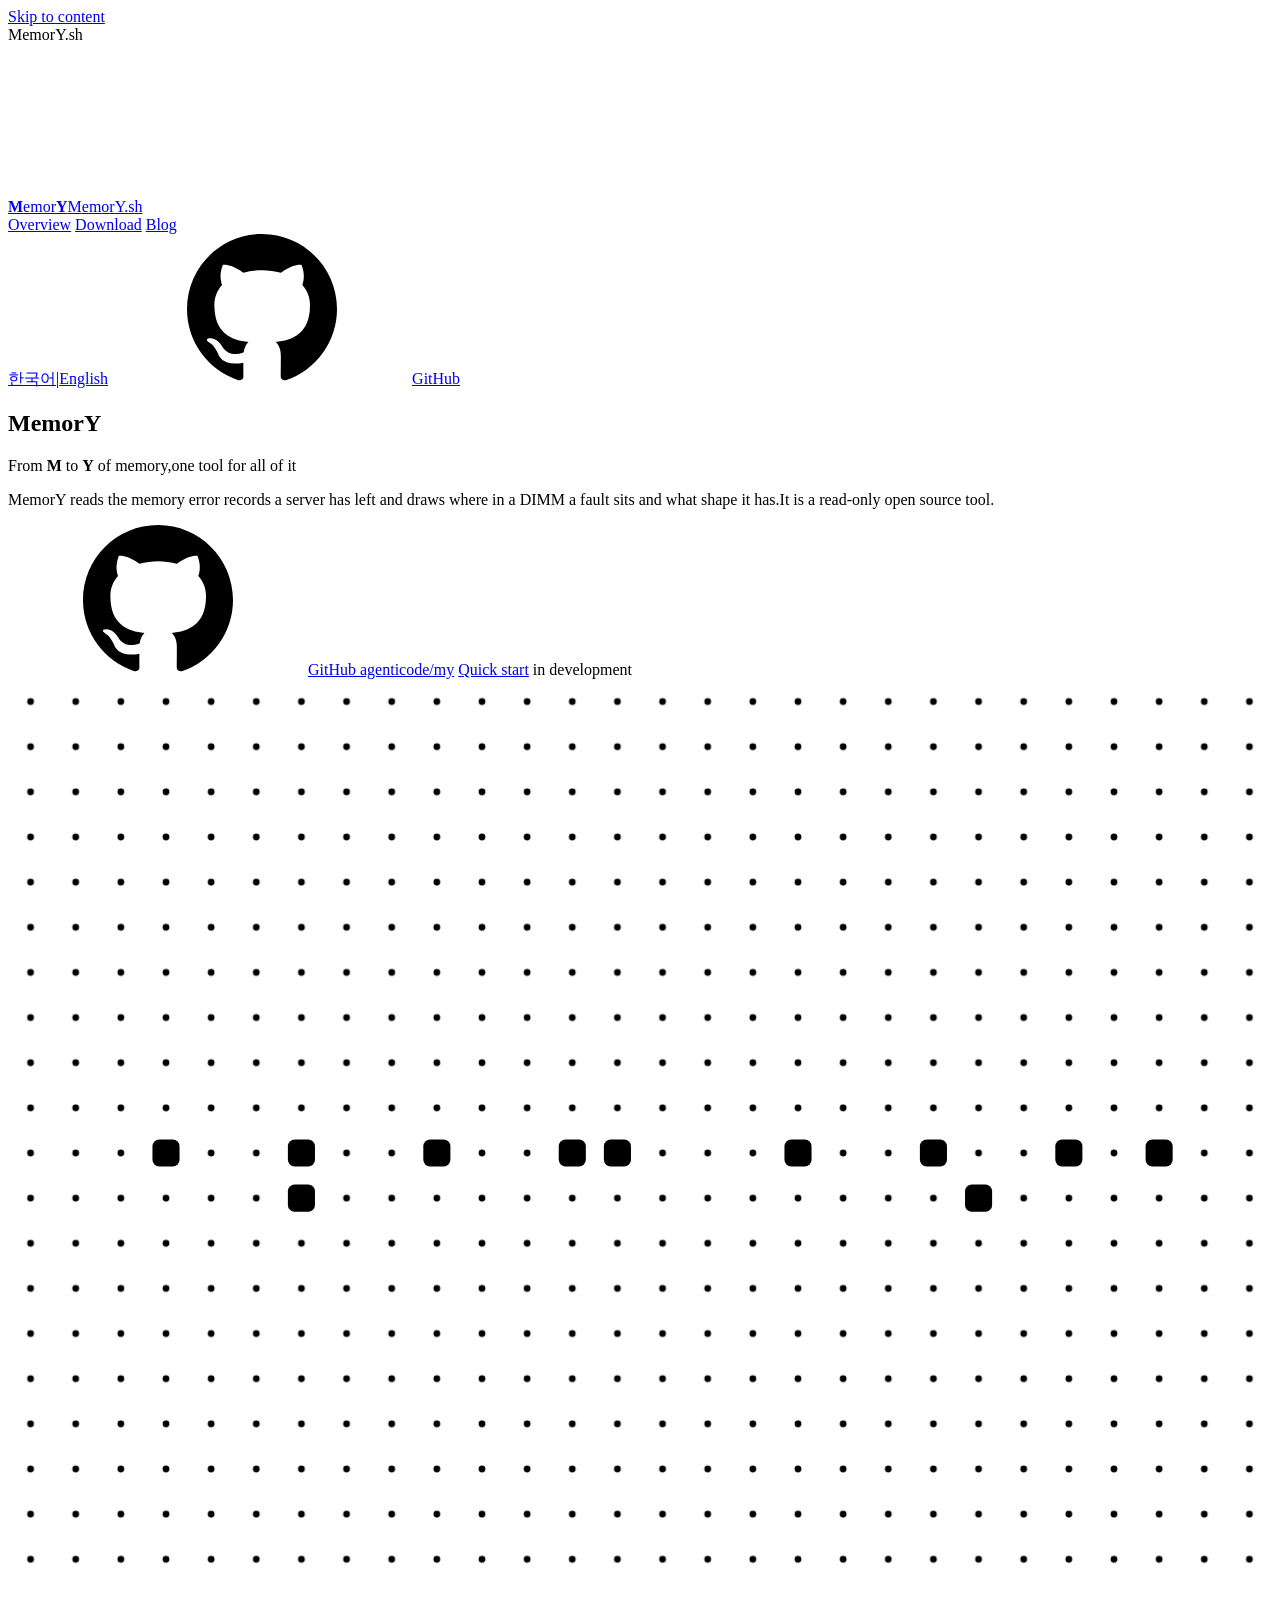
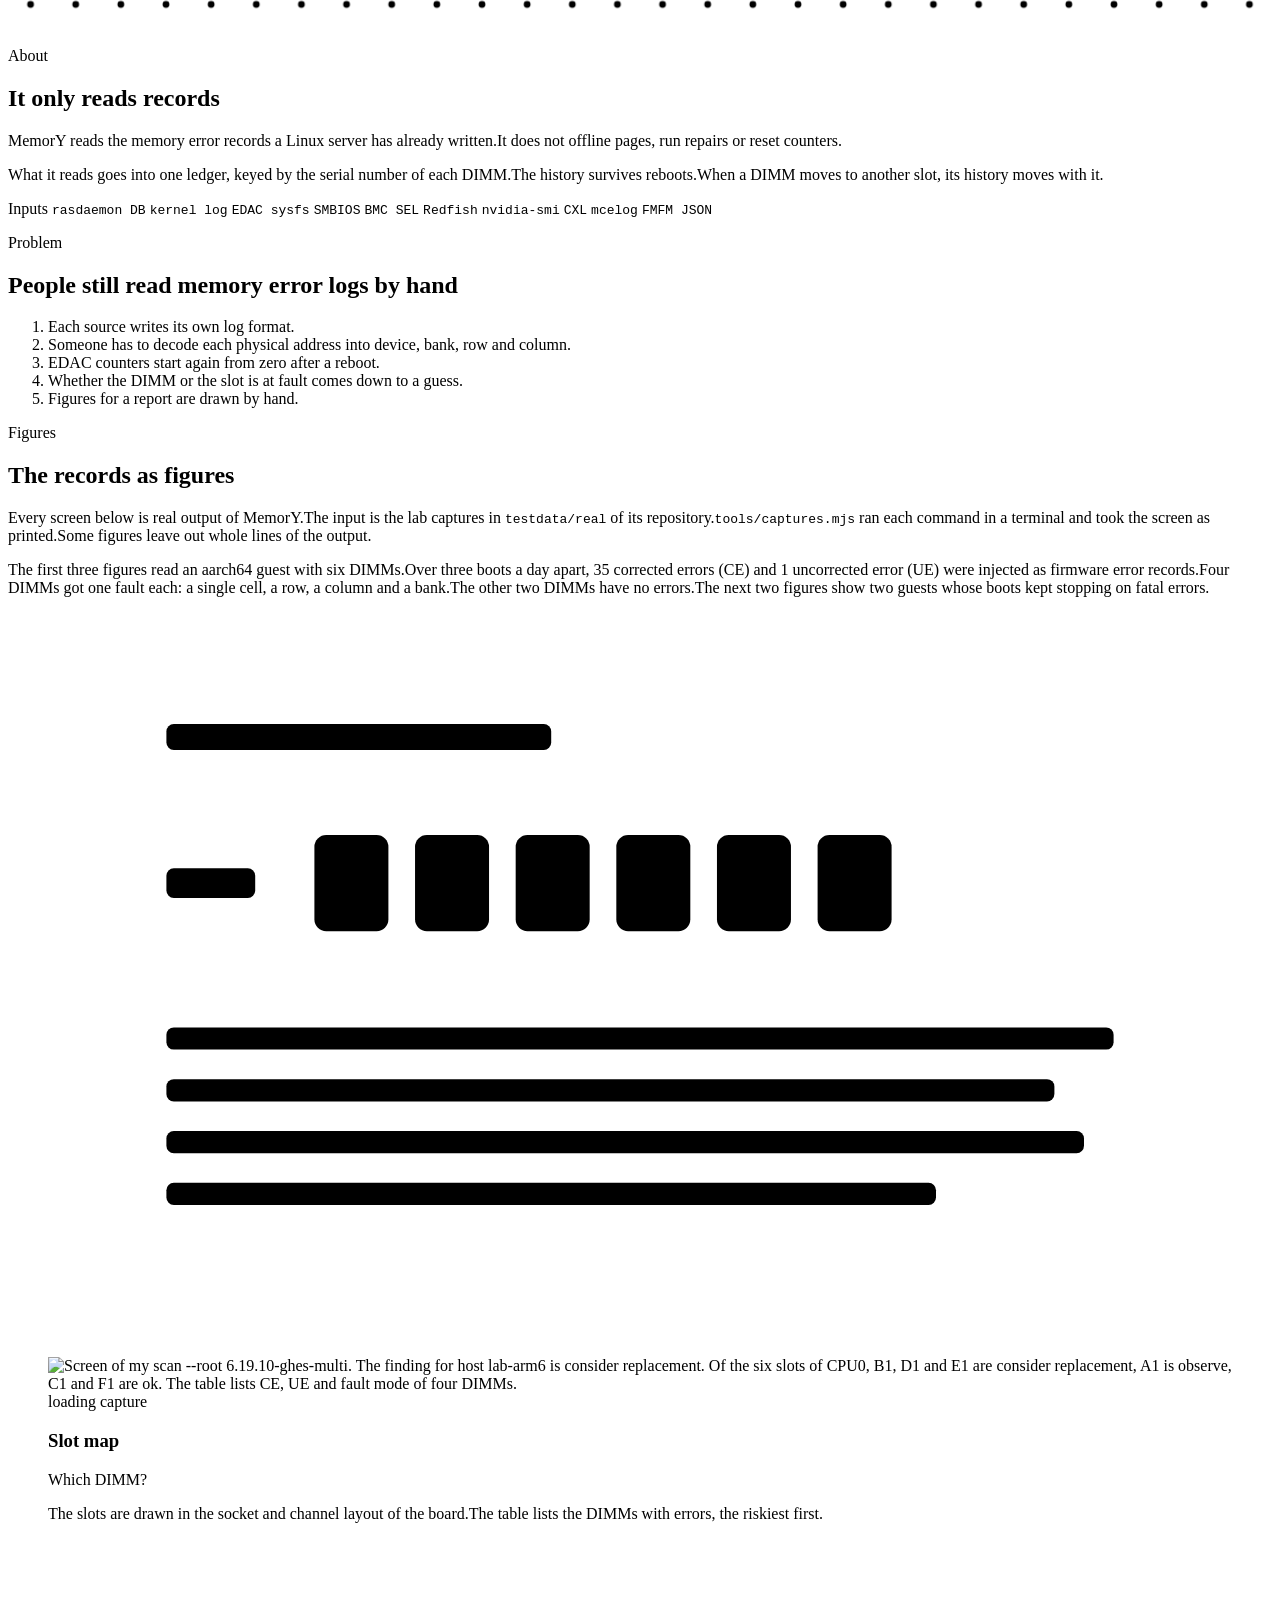
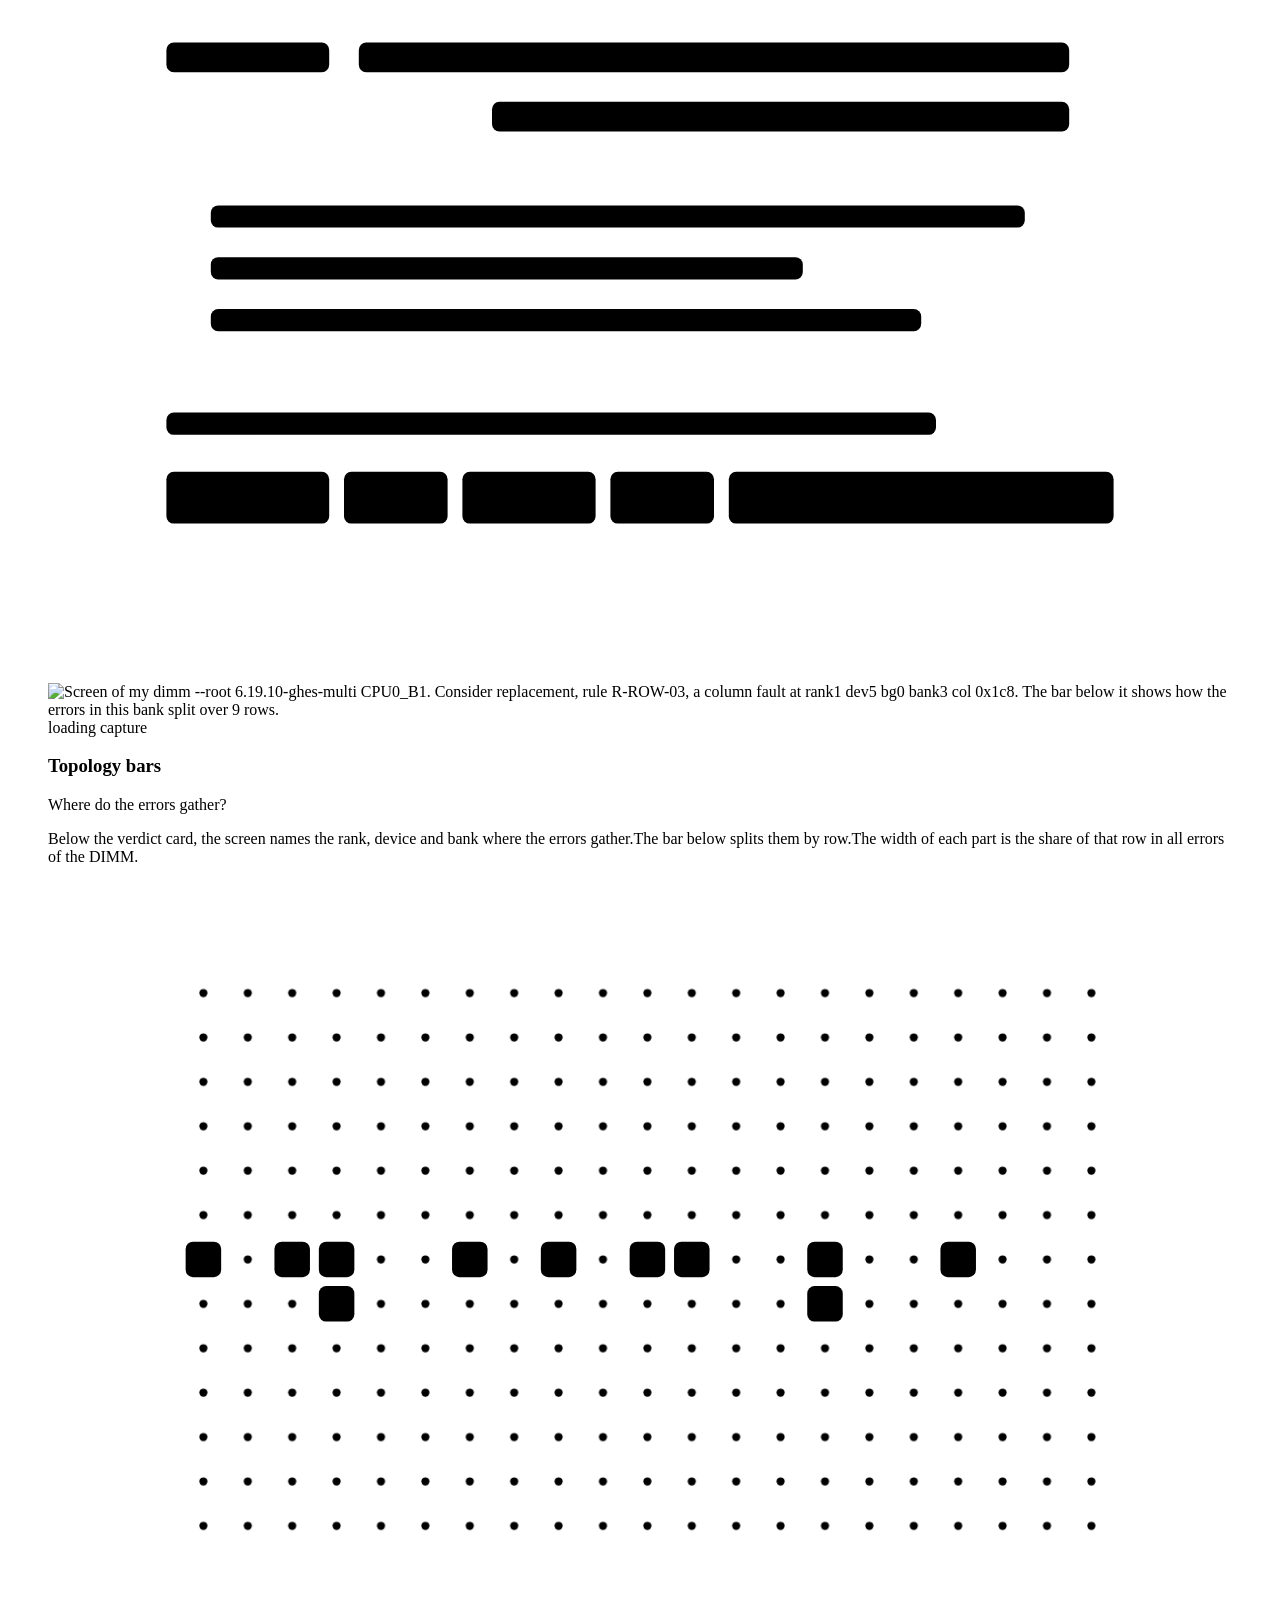
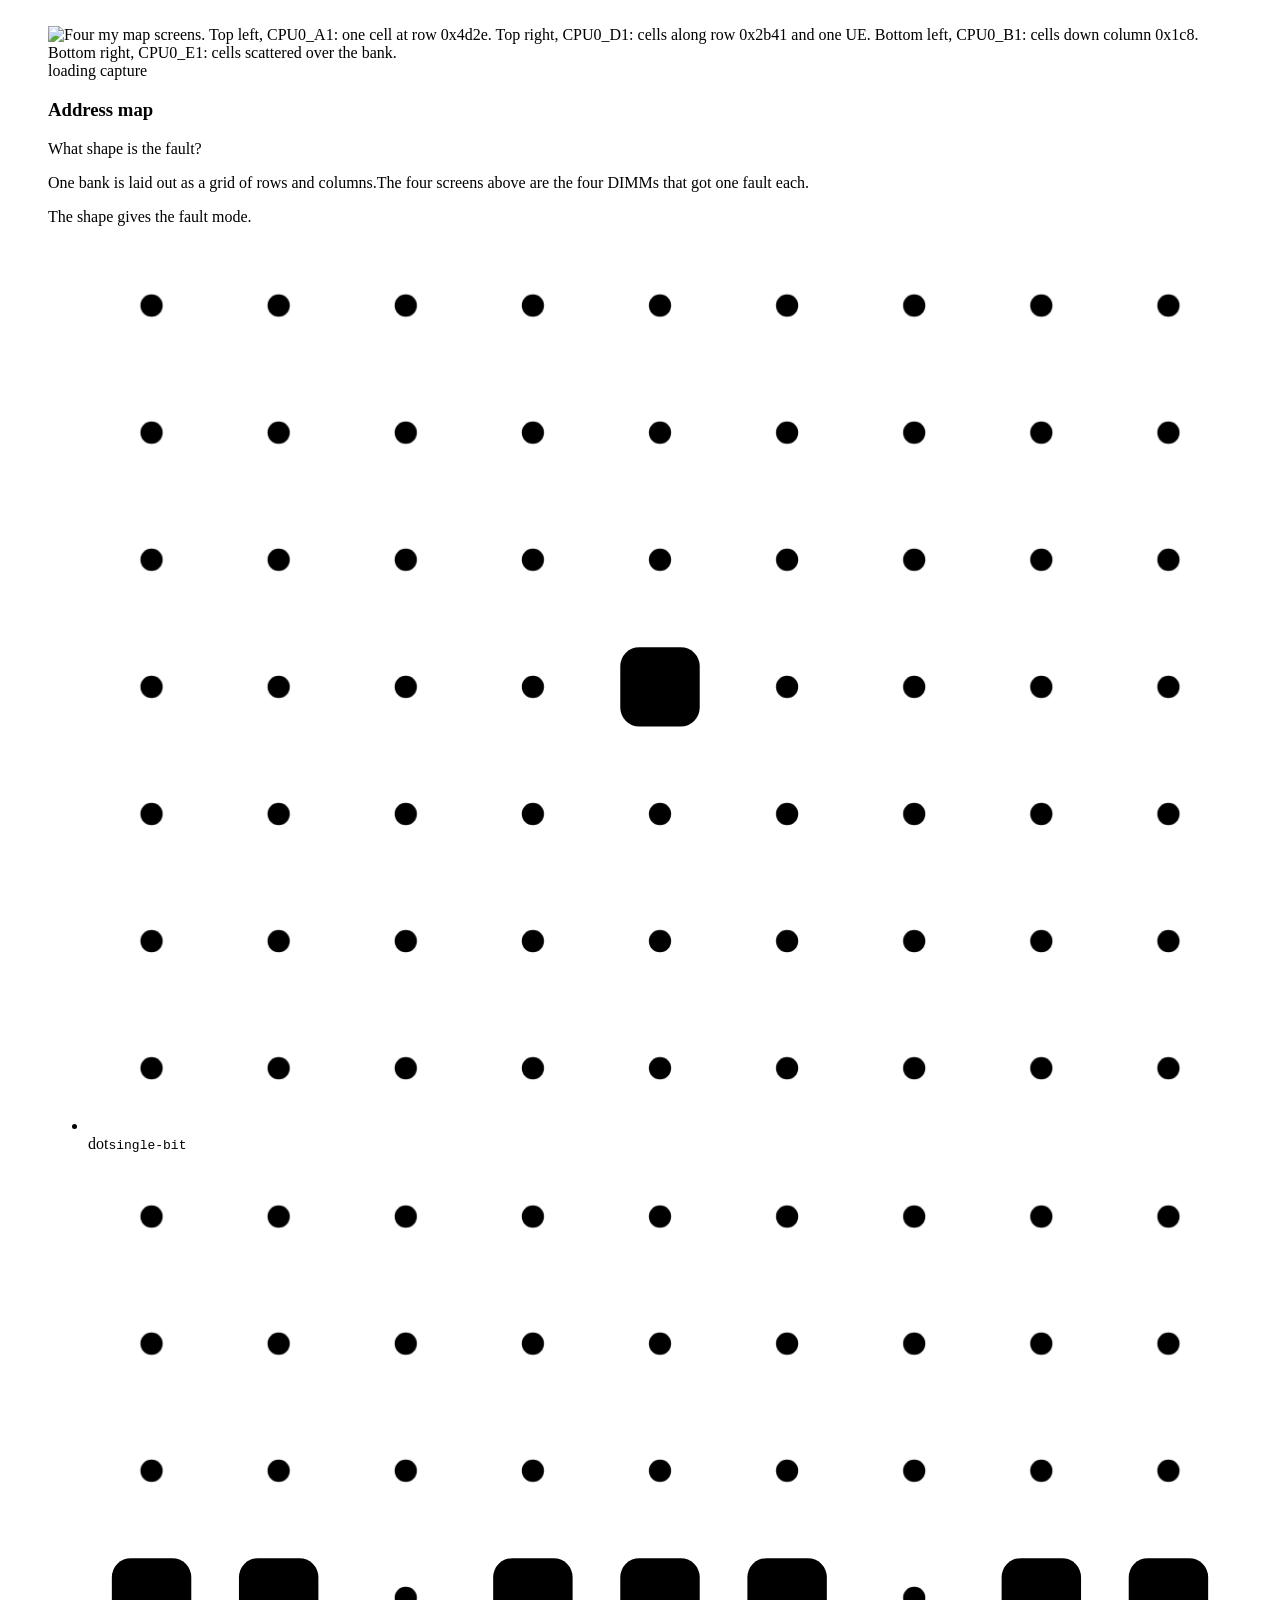
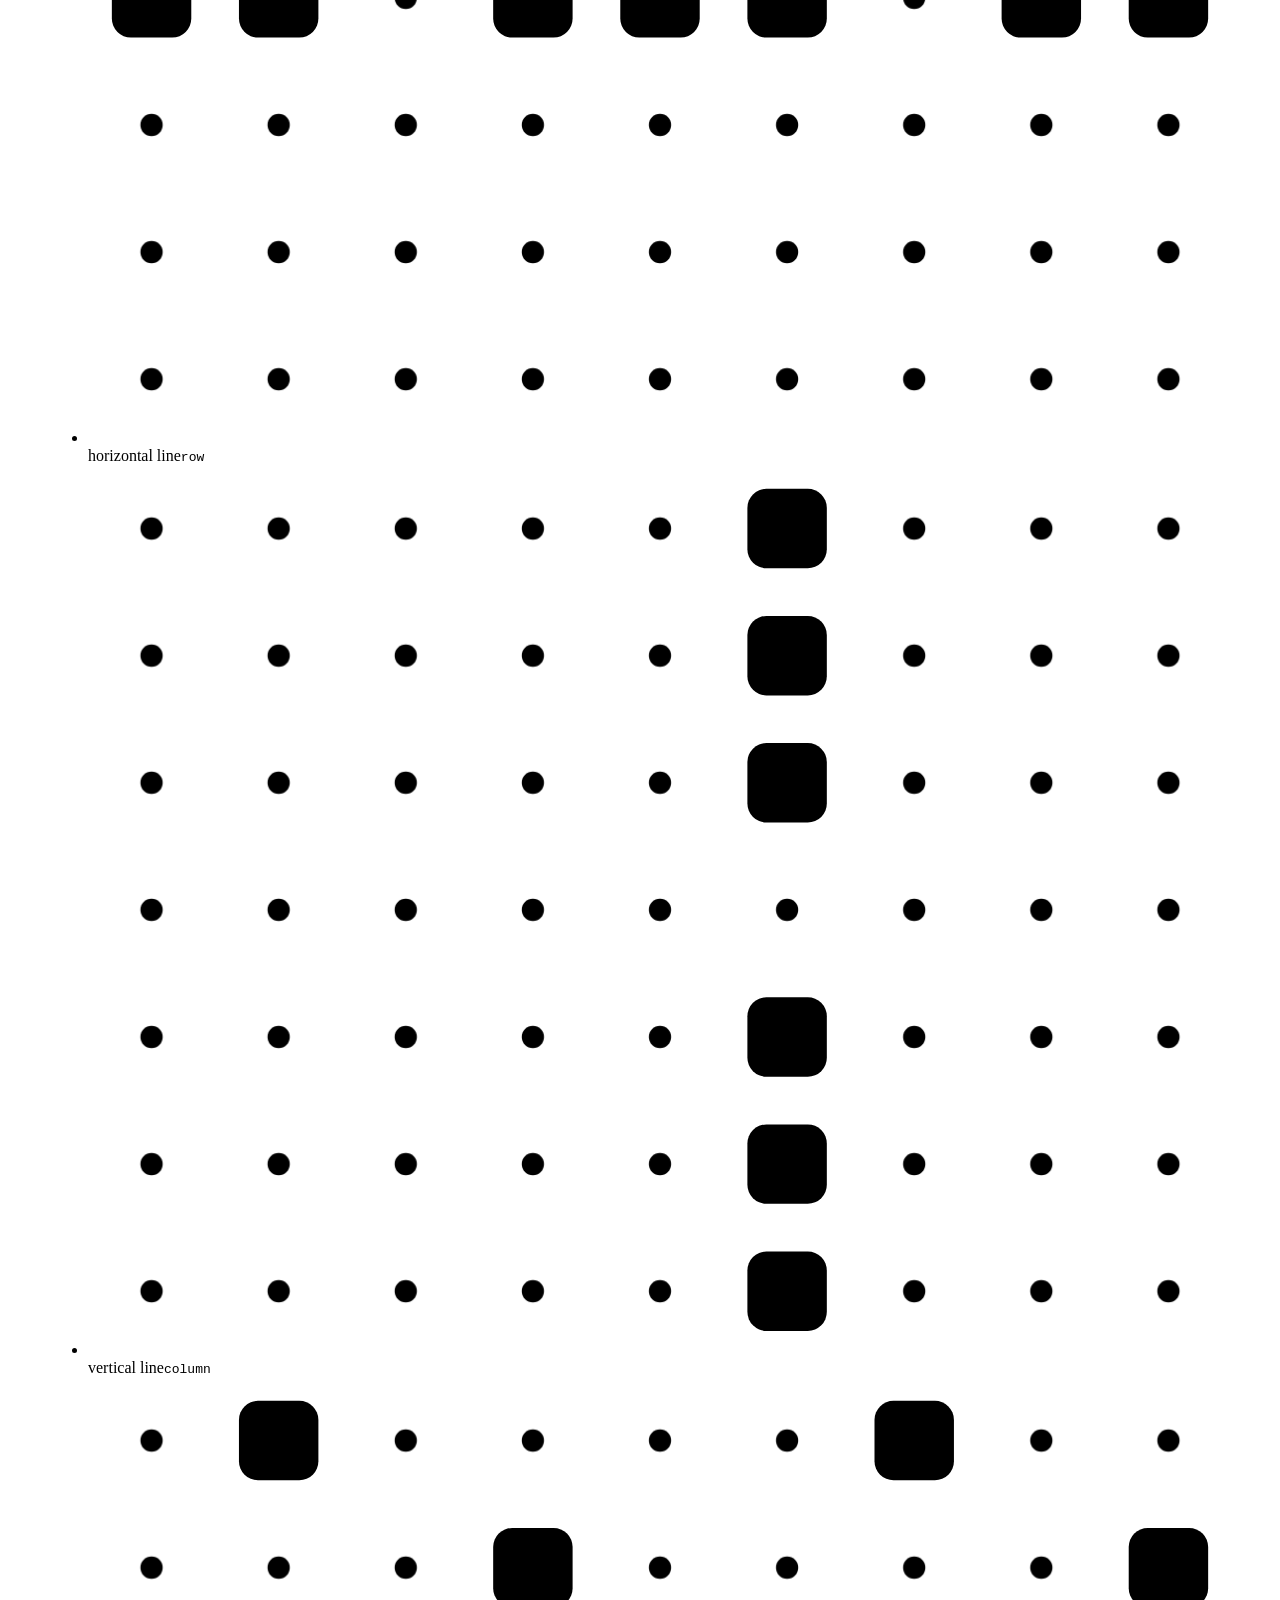
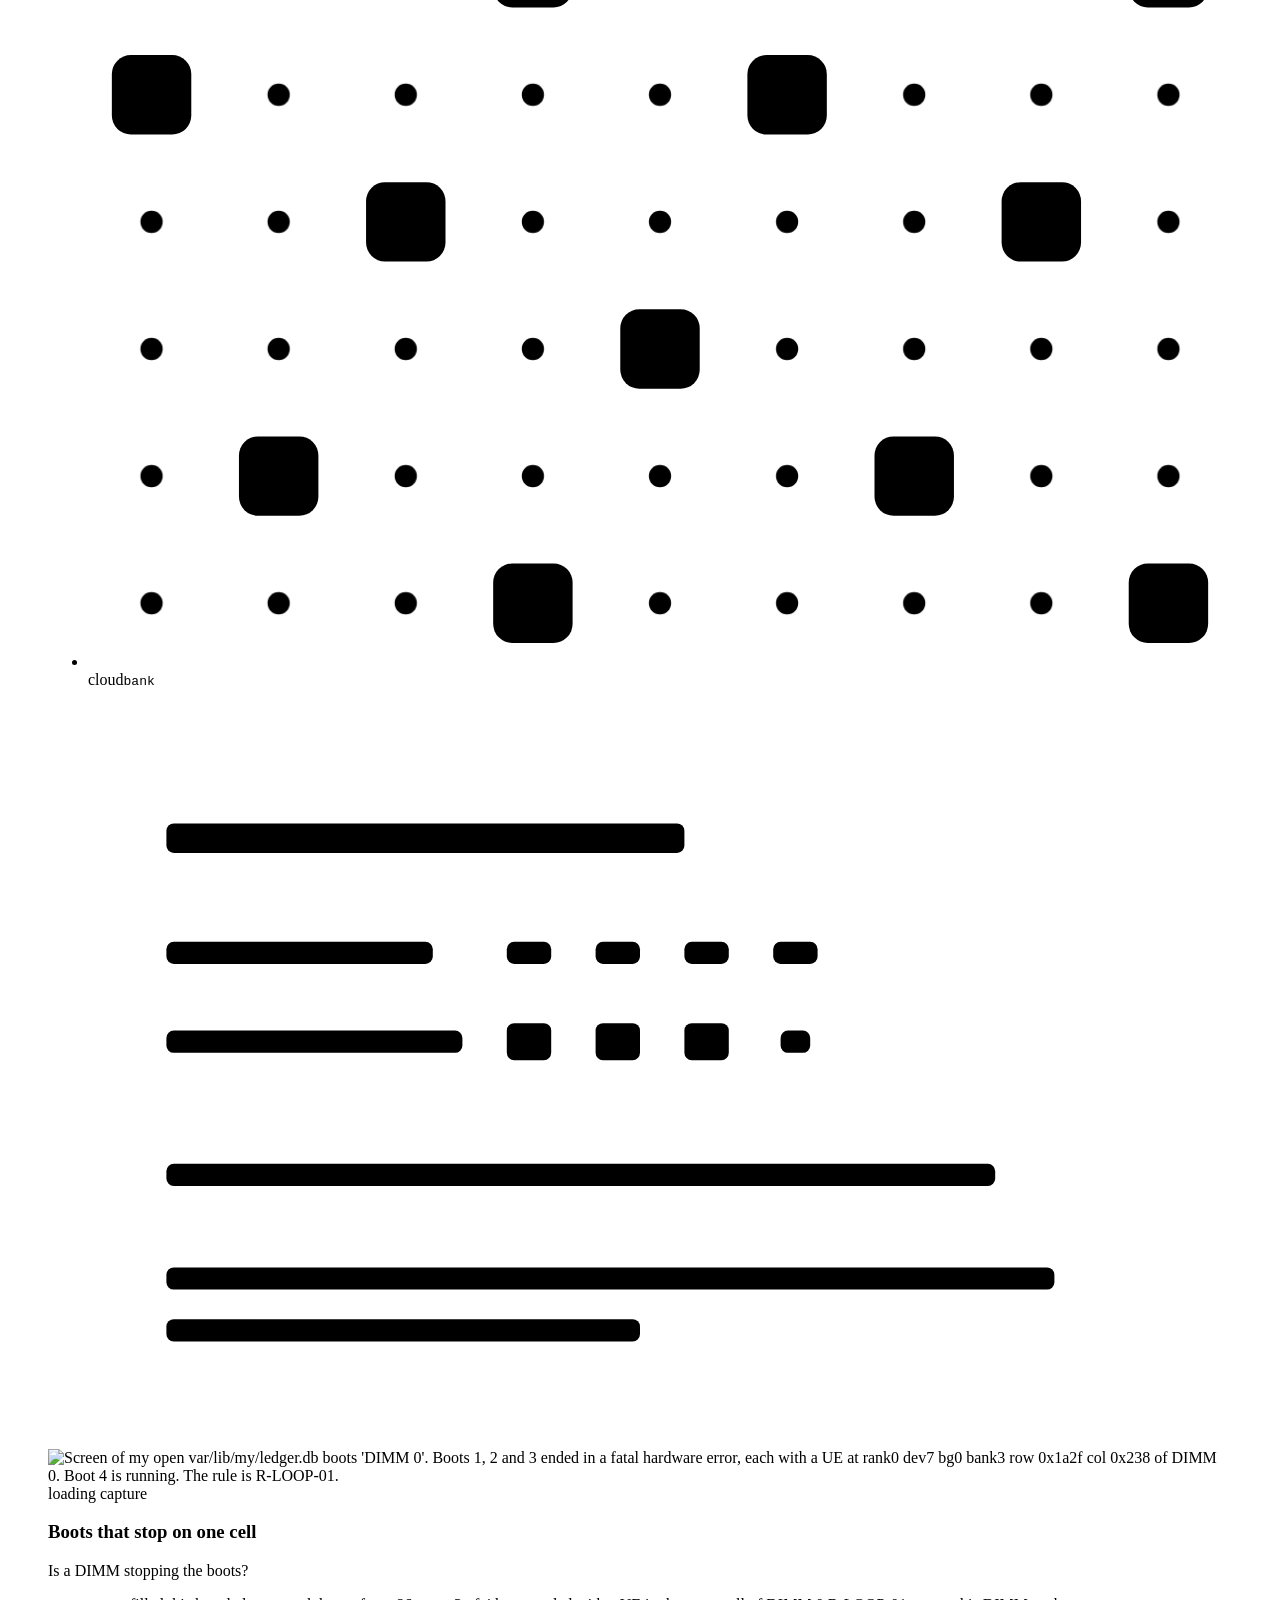
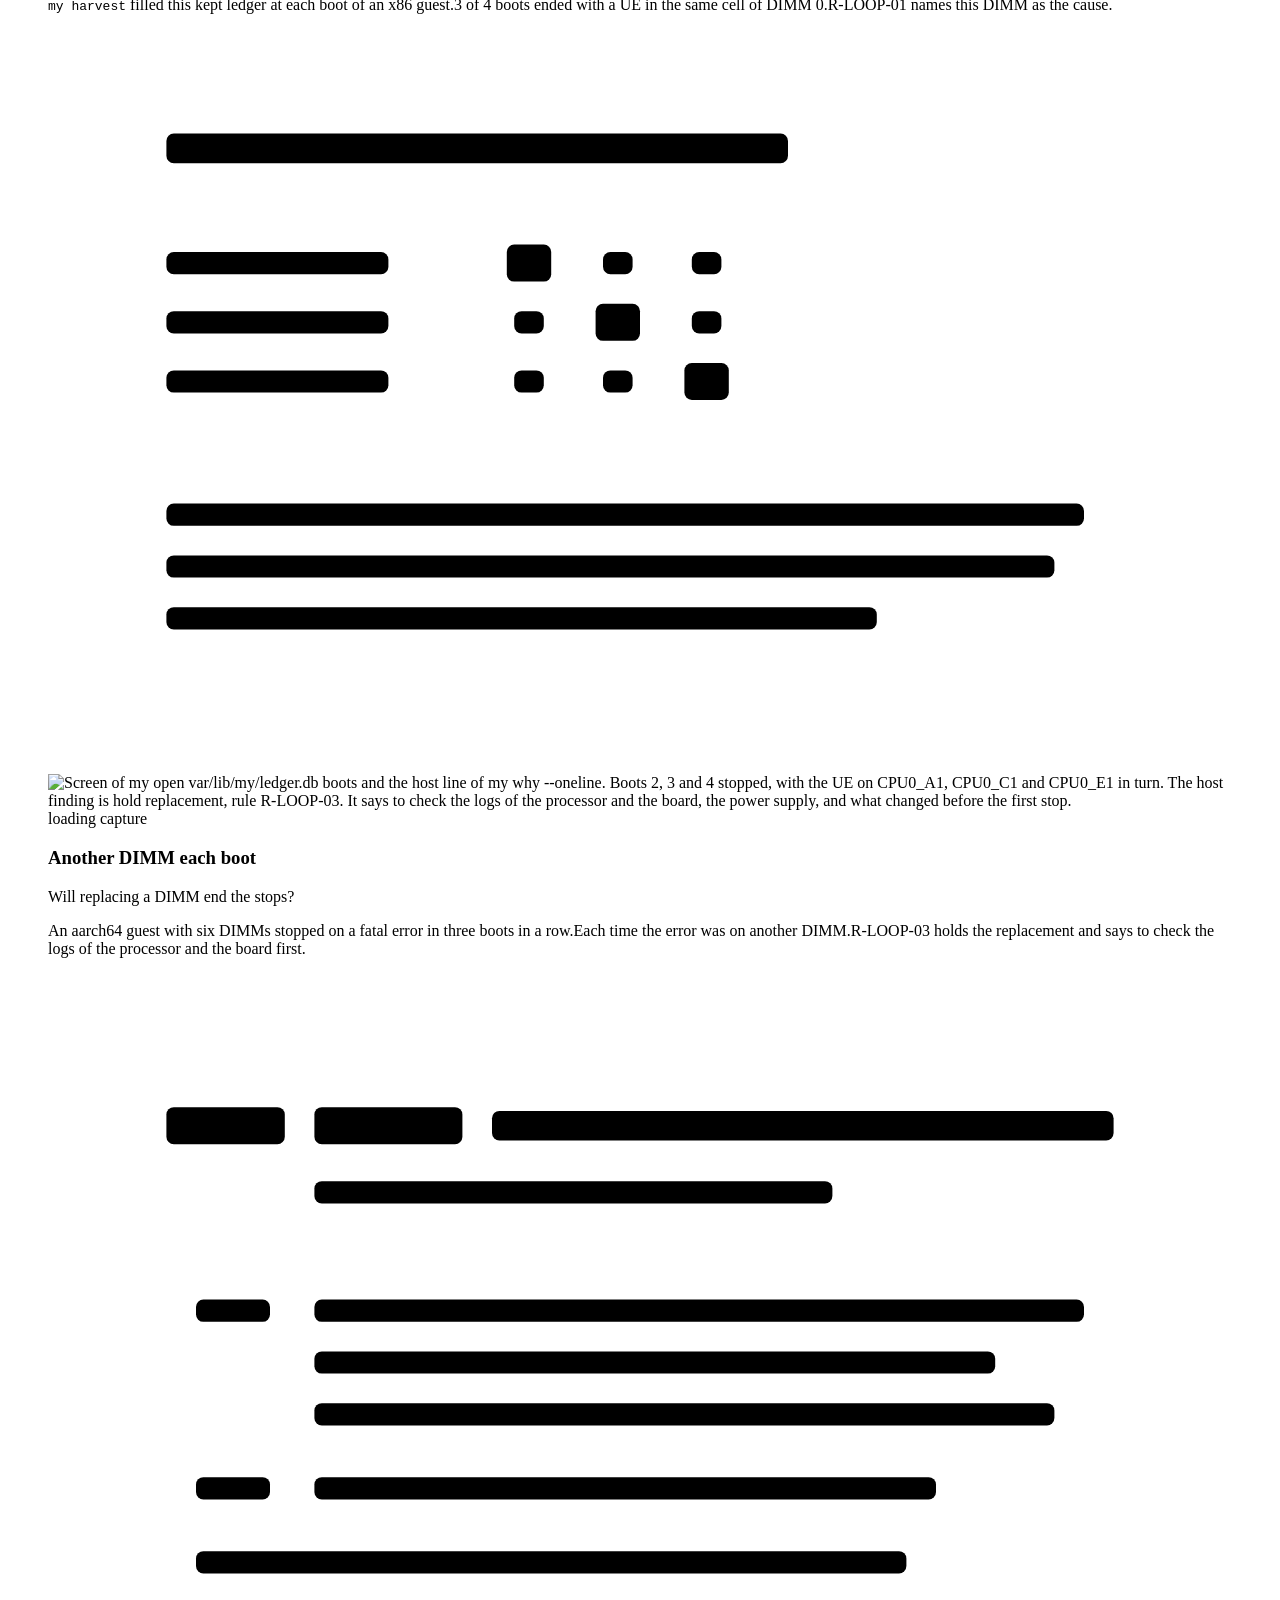
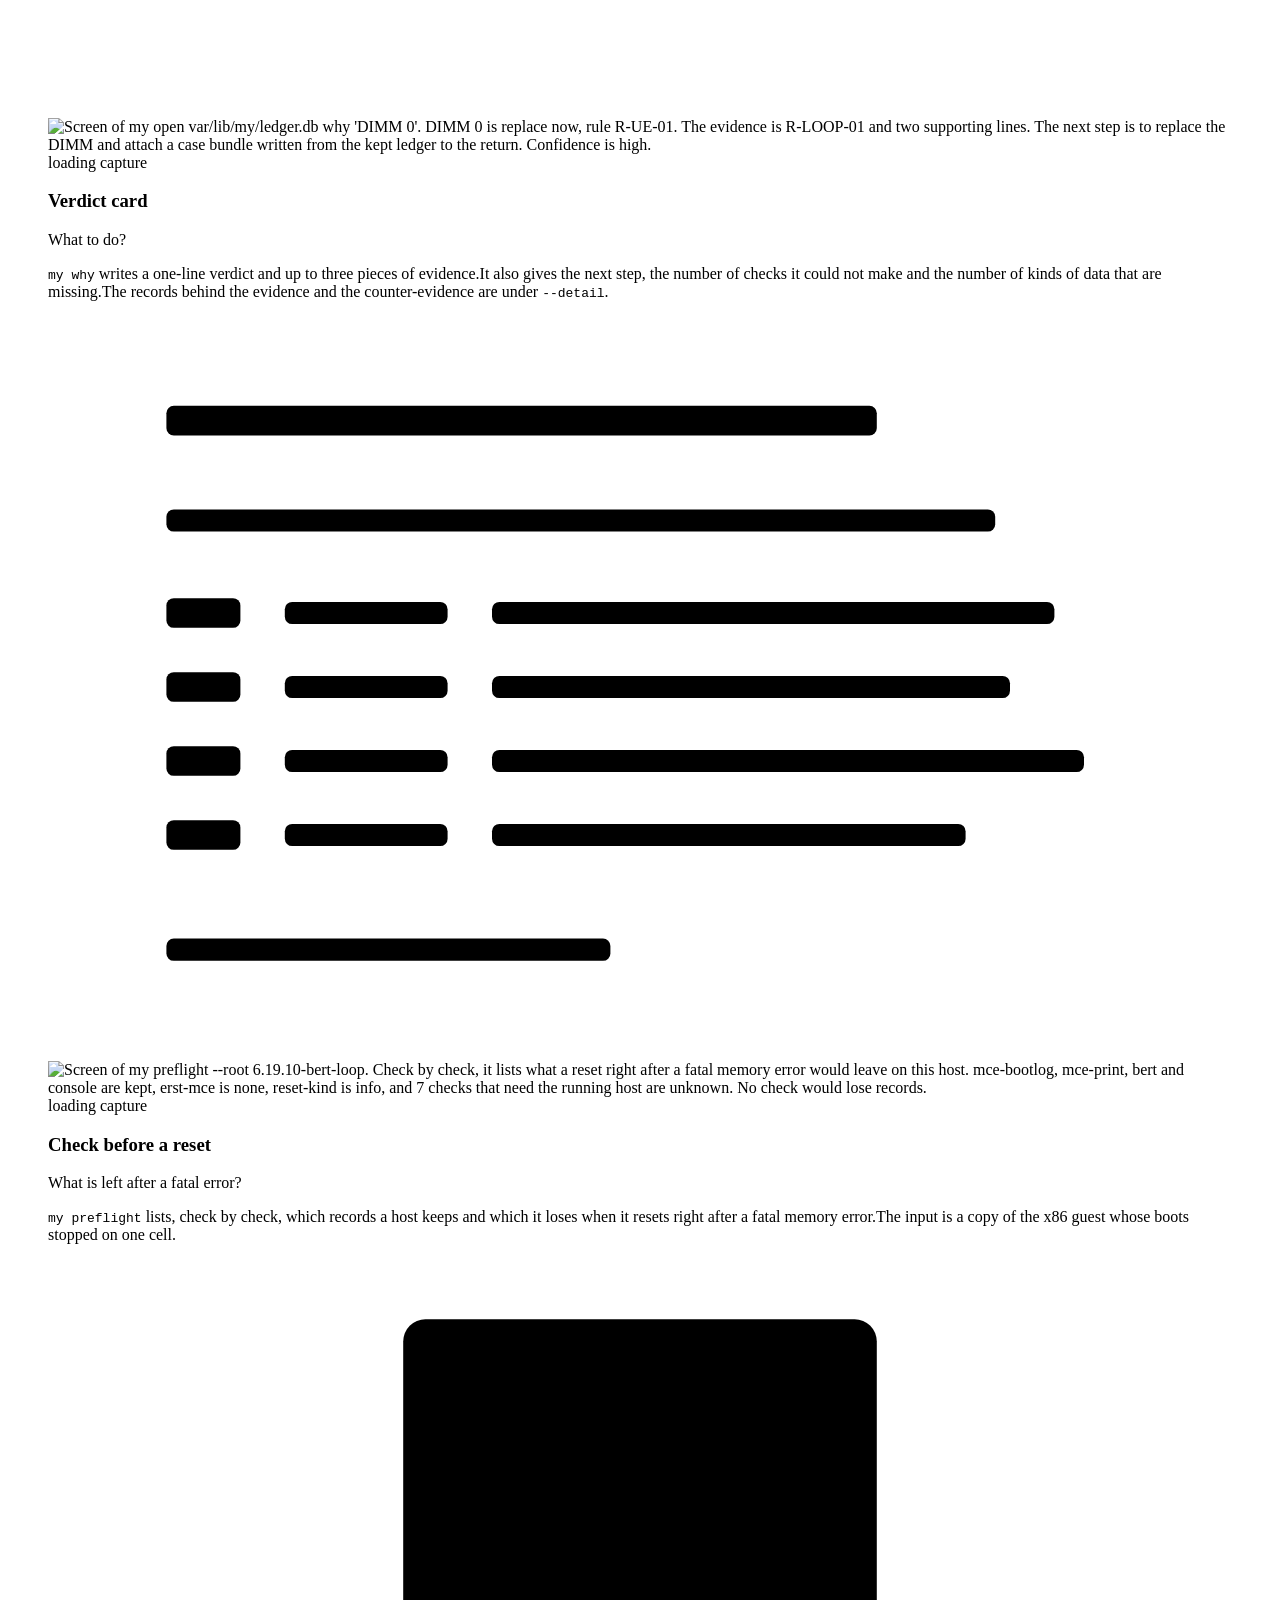
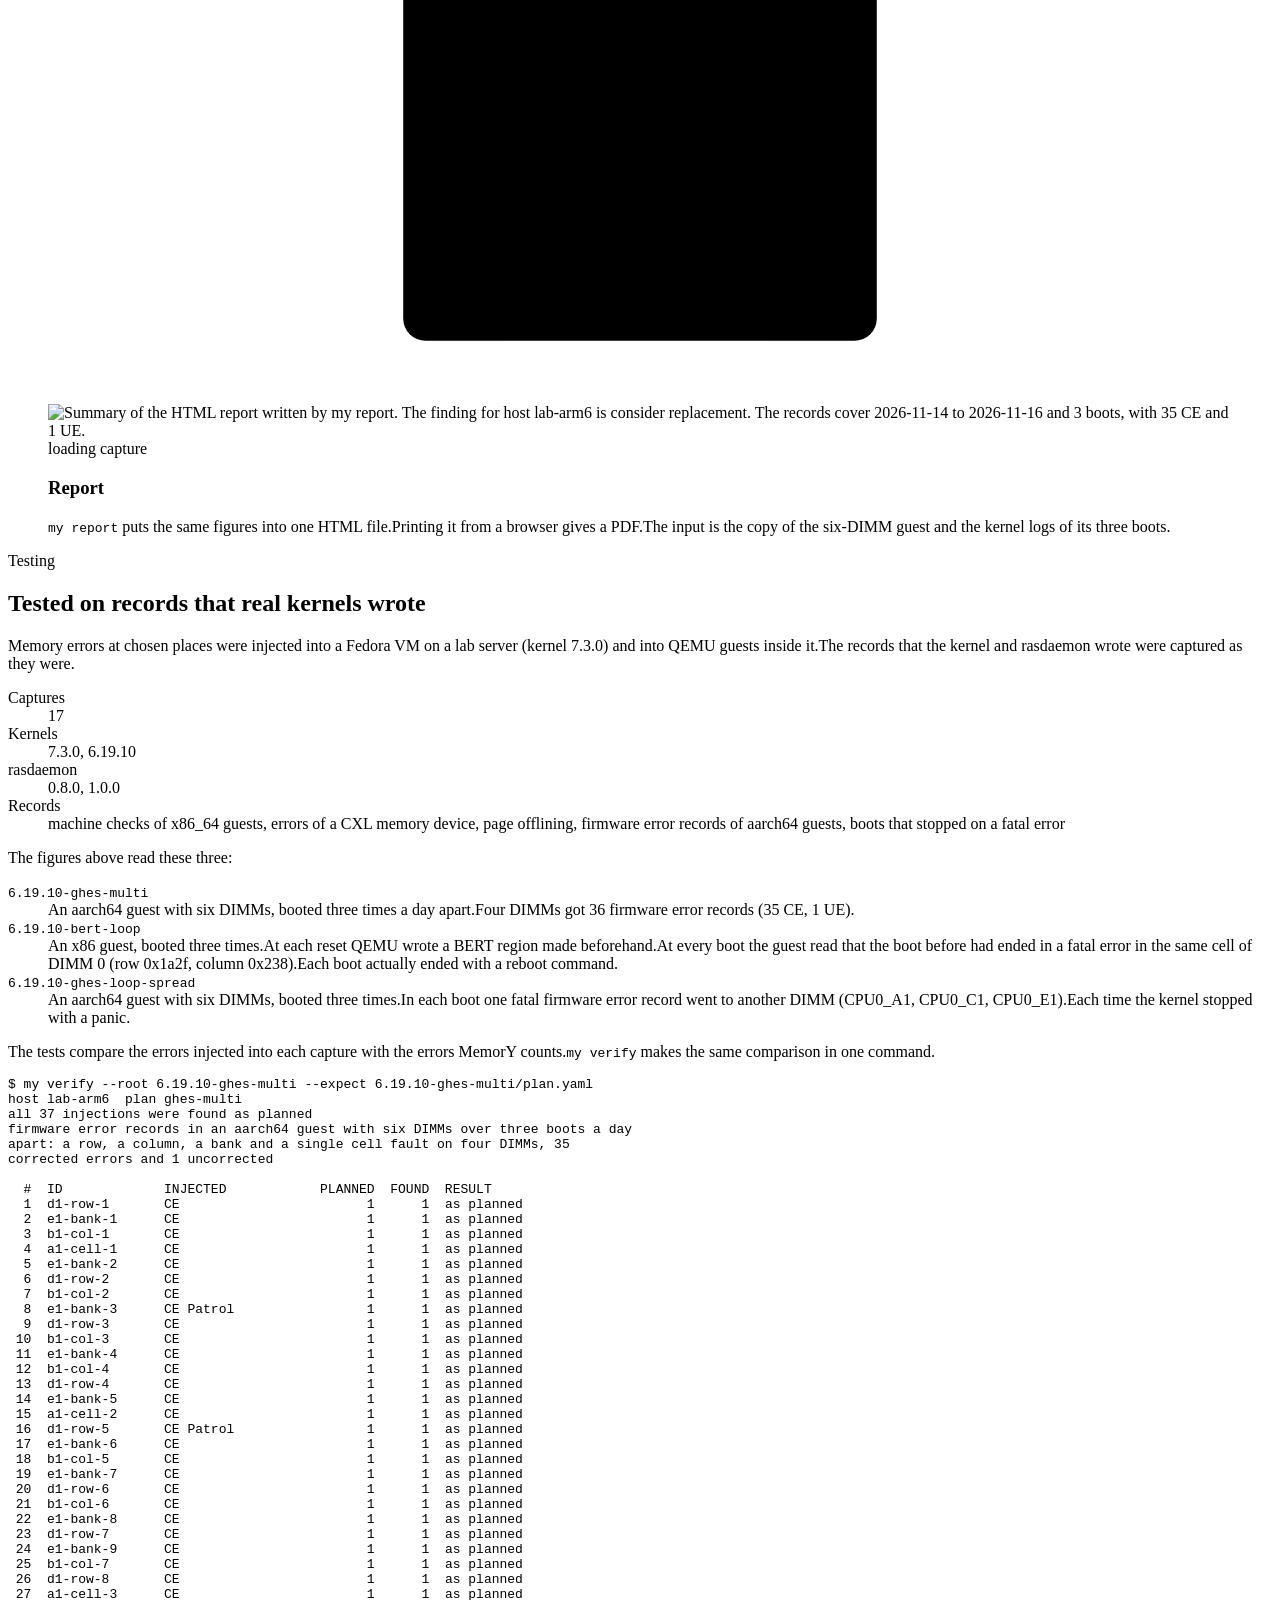
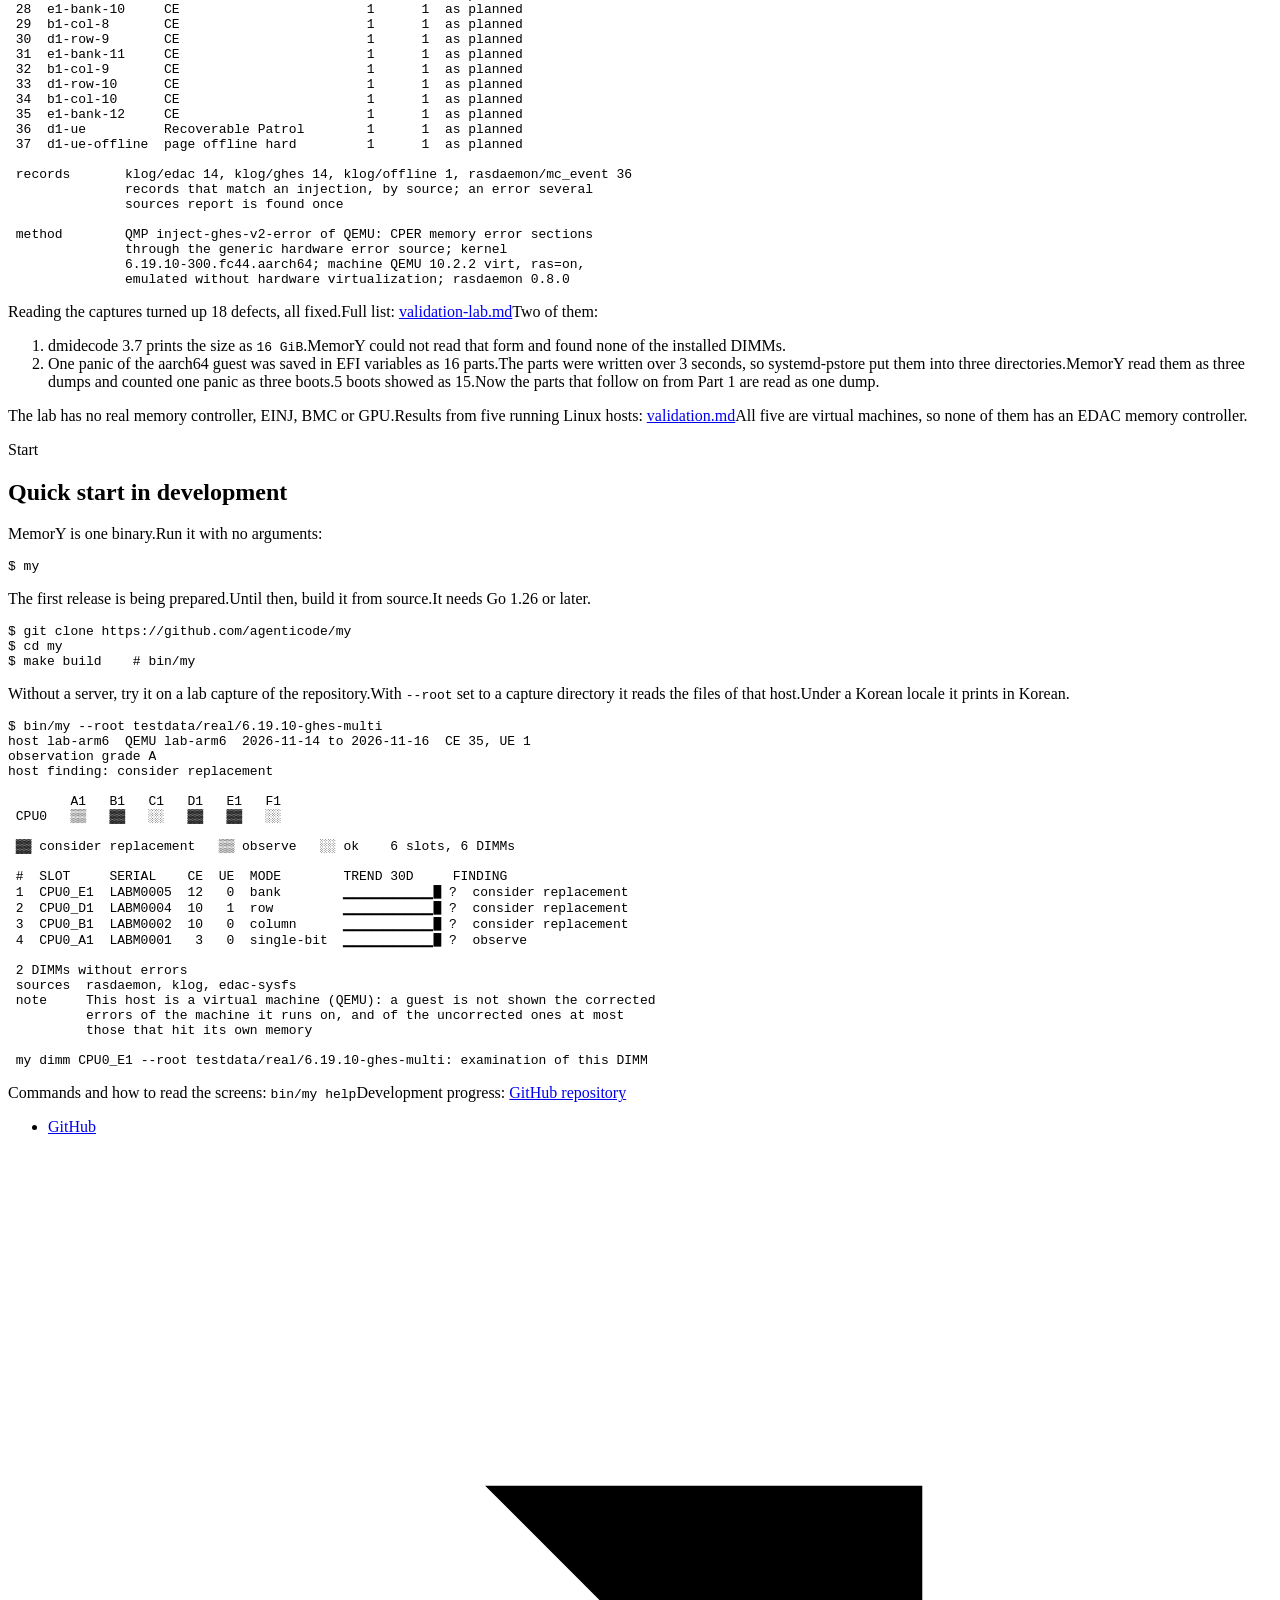
==== site/en/index.html @ aa1dac54 "Rewrite the page copy and add a top menu with a download page Every Korean sentence of the overview " ====
<!doctype html>
<html lang="en">
<head>
<meta charset="utf-8">
<meta name="viewport" content="width=device-width, initial-scale=1, viewport-fit=cover">
<title>MemorY, a read-only memory error analysis tool</title>
<meta name="description" content="MemorY reads the memory error records a server has left and draws where in a DIMM a fault sits and what shape it has. It is a read-only open source tool, in development.">
<meta name="theme-color" content="#ffffff">
<meta name="color-scheme" content="light">
<link rel="canonical" href="https://my.sh/en/">
<link rel="alternate" hreflang="ko" href="https://my.sh/ko/">
<link rel="alternate" hreflang="en" href="https://my.sh/en/">
<link rel="alternate" hreflang="x-default" href="https://my.sh/">
<link rel="icon" href="/favicon.ico" sizes="32x32">
<link rel="icon" href="/favicon.svg" type="image/svg+xml">
<link rel="apple-touch-icon" href="/apple-touch-icon.png">
<meta property="og:type" content="website">
<meta property="og:site_name" content="MemorY">
<meta property="og:locale" content="en_US">
<meta property="og:locale:alternate" content="ko_KR">
<meta property="og:url" content="https://my.sh/en/">
<meta property="og:title" content="MemorY, a read-only memory error analysis tool">
<meta property="og:description" content="MemorY reads the memory error records a server has left and draws where in a DIMM a fault sits and what shape it has. It is a read-only open source tool, in development.">
<meta property="og:image" content="https://my.sh/og-en.png">
<meta property="og:image:type" content="image/png">
<meta property="og:image:width" content="1200">
<meta property="og:image:height" content="630">
<meta property="og:image:alt" content="MemorY. From M to Y of memory, one tool for all of it">
<meta name="twitter:card" content="summary_large_image">
<link rel="preload" href="/fonts/SUIT-Variable-2.040.woff2" as="font" type="font/woff2" crossorigin>
<link rel="stylesheet" href="/css/ko-wrap.css?v=c188c47e">
<link rel="stylesheet" href="/css/site.css?v=cd9c98a6">
<script src="/js/site.js?v=58662300"></script>
</head>
<body>
<a class="skip" href="#main">Skip to content</a>

<div class="intro" aria-hidden="true">
  <div class="intro-bg"></div>
  <div class="intro-x"><div class="intro-y"><span class="mark mark-intro"><span class="mark-live" aria-hidden="true"><span class="mk-m">M</span><span class="mk-mid"><span class="mk-l"><span>e</span></span><span class="mk-l"><span>m</span></span><span class="mk-l"><span>o</span></span><span class="mk-l"><span>r</span></span></span><span class="mk-y">Y</span><span class="mk-ext"><span class="mk-x">.</span><span class="mk-x">s</span><span class="mk-x">h</span></span></span></span></div></div>
</div>

<svg class="defs" aria-hidden="true" focusable="false">
  <defs>
    <pattern id="dots20" width="20" height="20" patternUnits="userSpaceOnUse"><circle class="dot" cx="10" cy="10" r="1.5"/></pattern>
    <pattern id="dots8" width="8" height="8" patternUnits="userSpaceOnUse"><circle class="dot" cx="4" cy="4" r="0.7"/></pattern>
    <pattern id="dots6" width="6" height="6" patternUnits="userSpaceOnUse"><circle class="sk-dot" cx="3" cy="3" r="0.55"/></pattern>
    <symbol id="i-github" viewBox="0 0 16 16"><path d="M8 0C3.58 0 0 3.58 0 8c0 3.54 2.29 6.53 5.47 7.59.4.07.55-.17.55-.38 0-.19-.01-.82-.01-1.49-2.01.37-2.53-.49-2.69-.94-.09-.23-.48-.94-.82-1.13-.28-.15-.68-.52-.01-.53.63-.01 1.08.58 1.23.82.72 1.21 1.87.87 2.33.66.07-.52.28-.87.51-1.07-1.78-.2-3.64-.89-3.64-3.95 0-.87.31-1.59.82-2.15-.08-.2-.36-1.02.08-2.12 0 0 .67-.21 2.2.82.64-.18 1.32-.27 2-.27s1.36.09 2 .27c1.53-1.04 2.2-.82 2.2-.82.44 1.1.16 1.92.08 2.12.51.56.82 1.27.82 2.15 0 3.07-1.87 3.75-3.65 3.95.29.25.54.73.54 1.48 0 1.07-.01 1.93-.01 2.2 0 .21.15.46.55.38A8.01 8.01 0 0 0 16 8c0-4.42-3.58-8-8-8Z"/></symbol>
    <symbol id="i-out" viewBox="0 0 14 14"><path d="M4 10 10 4M5 4h5v5"/></symbol>
  </defs>
</svg>

<header class="banner">
  <div class="wrap banner-in">
    <a class="brand" href="/" aria-label="MemorY home">
      <span class="mark mark-loop"><span class="mark-size" aria-hidden="true"><b>M</b>emor<b>Y</b></span><span class="mark-live" aria-hidden="true"><span class="mk-m">M</span><span class="mk-track"><span class="mk-mid"><span class="mk-l" data-c="e">e</span><span class="mk-l" data-c="m">m</span><span class="mk-l" data-c="o">o</span><span class="mk-l" data-c="r">r</span></span><span class="mk-slide"><span class="mk-tail"><span class="mk-y">Y</span><span class="mk-ext"><span class="mk-x">.</span><span class="mk-x">s</span><span class="mk-x">h</span></span></span></span></span></span></span>
    </a>
    <nav class="nav menu" aria-label="Main">
      <a href="/en/" aria-current="page">Overview</a>
      <a href="/en/download/">Download</a>
      <a href="https://linux.io/en/">Blog</a>
    </nav>
    <div class="nav tools">
      <span class="lang" role="group" aria-label="Language"><a href="/?lang=ko" lang="ko" hreflang="ko">한국어</a><span class="lang-bar" aria-hidden="true">|</span><a href="/?lang=en" lang="en" hreflang="en" aria-current="true">English</a></span>
      <a class="nav-gh" href="https://github.com/agenticode/my"><svg aria-hidden="true" focusable="false"><use href="#i-github"/></svg>GitHub</a>
    </div>
  </div>
</header>

<main id="main">

<section class="hero" aria-labelledby="hero-title">
  <div class="wrap hero-in">
    <div class="hero-copy">
      <h1 class="hero-title" id="hero-title" data-enter style="--e:0"><span class="wm"><b>M</b>emor<b>Y</b></span></h1>
      <p class="slogan" data-enter style="--e:1"><span>From <b>M</b> to <b>Y</b> of memory,</span><span>one tool for all of it</span></p>
      <p class="lede lines" data-enter style="--e:2"><span>MemorY reads the memory error records a server has left and draws where in a DIMM a fault sits and what shape it has.</span><span>It is a read-only open source tool.</span></p>
      <div class="hero-actions" data-enter style="--e:3">
        <a class="btn" href="https://github.com/agenticode/my"><svg aria-hidden="true" focusable="false"><use href="#i-github"/></svg>GitHub <span class="mono">agenticode/my</span></a>
        <a class="link" href="#start">Quick start</a>
        <span class="chip">in development</span>
      </div>
    </div>
    <div class="hero-art">
<svg viewBox="0 0 560 420" preserveAspectRatio="xMidYMid slice" aria-hidden="true" focusable="false">
<rect width="560" height="420" fill="url(#dots20)"/>
<rect class="cell c2" style="--k:0" x="64" y="204" width="12" height="12" rx="3"/>
<rect class="cell c3" style="--k:1" x="124" y="204" width="12" height="12" rx="3"/>
<rect class="cell c2" style="--k:2" x="184" y="204" width="12" height="12" rx="3"/>
<rect class="cell c1" style="--k:3" x="244" y="204" width="12" height="12" rx="3"/>
<rect class="cell c3" style="--k:4" x="264" y="204" width="12" height="12" rx="3"/>
<rect class="cell c1" style="--k:5" x="344" y="204" width="12" height="12" rx="3"/>
<rect class="cell c2" style="--k:6" x="404" y="204" width="12" height="12" rx="3"/>
<rect class="cell c3" style="--k:7" x="464" y="204" width="12" height="12" rx="3"/>
<rect class="cell c1" style="--k:8" x="504" y="204" width="12" height="12" rx="3"/>
<rect class="cell c1" style="--k:9" x="124" y="224" width="12" height="12" rx="3"/>
<rect class="cell c1" style="--k:10" x="424" y="224" width="12" height="12" rx="3"/>
</svg>
    </div>
  </div>
</section>

<section class="sec what" id="what" aria-labelledby="what-h">
  <div class="wrap sec-grid">
    <p class="sec-tag">About</p>
    <div class="sec-body">
      <h2 id="what-h">It only reads records</h2>
      <p class="lines"><span>MemorY reads the memory error records a Linux server has already written.</span><span>It does not offline pages, run repairs or reset counters.</span></p>
      <p class="lines"><span>What it reads goes into one ledger, keyed by the serial number of each DIMM.</span><span>The history survives reboots.</span><span>When a DIMM moves to another slot, its history moves with it.</span></p>
      <div class="inputs">
        <span class="inputs-key">Inputs</span>
        <code>rasdaemon DB</code>
        <code>kernel log</code>
        <code>EDAC sysfs</code>
        <code>SMBIOS</code>
        <code>BMC SEL</code>
        <code>Redfish</code>
        <code>nvidia-smi</code>
        <code>CXL</code>
        <code>mcelog</code>
        <code>FMFM JSON</code>
      </div>
    </div>
  </div>
</section>

<section class="sec gap" id="gap" aria-labelledby="gap-h">
  <div class="wrap sec-grid">
    <p class="sec-tag">Problem</p>
    <div class="sec-body">
      <h2 id="gap-h">People still read memory error logs by hand</h2>
      <ol class="gaps">
        <li>Each source writes its own log format.</li>
        <li>Someone has to decode each physical address into device, bank, row and column.</li>
        <li>EDAC counters start again from zero after a reboot.</li>
        <li>Whether the DIMM or the slot is at fault comes down to a guess.</li>
        <li>Figures for a report are drawn by hand.</li>
      </ol>
    </div>
  </div>
</section>

<section class="sec" id="figures" aria-labelledby="figures-h">
  <div class="wrap">
    <div class="sec-grid">
      <p class="sec-tag">Figures</p>
      <div class="sec-body">
        <h2 id="figures-h">The records as figures</h2>
        <p class="sec-lead lines"><span>Every screen below is real output of MemorY.</span><span>The input is the lab captures in <code>testdata/real</code> of its repository.</span><span><code>tools/captures.mjs</code> ran each command in a terminal and took the screen as printed.</span><span>Some figures leave out whole lines of the output.</span></p>
        <p class="sec-lead lines"><span>The first three figures read an aarch64 guest with six DIMMs.</span><span>Over three boots a day apart, 35&nbsp;corrected errors (CE) and 1&nbsp;uncorrected error (UE) were injected as firmware error records.</span><span>Four DIMMs got one fault each: a single cell, a row, a column and a bank.</span><span>The other two DIMMs have no errors.</span><span>The next two figures show two guests whose boots kept stopping on fatal errors.</span></p>
      </div>
    </div>

    <div class="figs">
      <article class="fig rise">
        <figure class="capture" data-capture="slot-map">
          <div class="capture-frame">
            <svg class="capture-skel" viewBox="0 0 160 100" preserveAspectRatio="xMidYMid meet" aria-hidden="true" focusable="false"><rect class="s1" x="16" y="15" width="52" height="3.5" rx="1"/><rect class="s1" x="16" y="34.5" width="12" height="4" rx="1"/><rect class="s1" x="36" y="30" width="10" height="13" rx="1.6"/><rect class="s2" x="49.6" y="30" width="10" height="13" rx="1.6"/><rect class="s1" x="63.2" y="30" width="10" height="13" rx="1.6"/><rect class="s2" x="76.8" y="30" width="10" height="13" rx="1.6"/><rect class="s2" x="90.4" y="30" width="10" height="13" rx="1.6"/><rect class="s1" x="104" y="30" width="10" height="13" rx="1.6"/><rect class="s1" x="16" y="56" width="128" height="3" rx="1"/><rect class="s1" x="16" y="63" width="120" height="3" rx="1"/><rect class="s1" x="16" y="70" width="124" height="3" rx="1"/><rect class="s1" x="16" y="77" width="104" height="3" rx="1"/></svg>
            <img src="/captures/en/slot-map.webp" alt="Screen of my scan --root 6.19.10-ghes-multi. The finding for host lab-arm6 is consider replacement. Of the six slots of CPU0, B1, D1 and E1 are consider replacement, A1 is observe, C1 and F1 are ok. The table lists CE, UE and fault mode of four DIMMs." width="1600" height="1000" loading="lazy" decoding="async">
            <span class="capture-wait">loading capture</span>
          </div>
          <figcaption>
            <h3>Slot map</h3>
            <p class="fig-q">Which DIMM?</p>
            <p class="fig-d lines"><span>The slots are drawn in the socket and channel layout of the board.</span><span>The table lists the DIMMs with errors, the riskiest first.</span></p>
          </figcaption>
        </figure>
      </article>

      <article class="fig rise">
        <figure class="capture" data-capture="dimm">
          <div class="capture-frame">
            <svg class="capture-skel" viewBox="0 0 160 100" preserveAspectRatio="xMidYMid meet" aria-hidden="true" focusable="false"><rect class="s2" x="16" y="14" width="22" height="4" rx="1"/><rect class="s1" x="42" y="14" width="96" height="4" rx="1"/><rect class="s1" x="60" y="22" width="78" height="4" rx="1"/><rect class="s1" x="22" y="36" width="110" height="3" rx="1"/><rect class="s1" x="22" y="43" width="80" height="3" rx="1"/><rect class="s1" x="22" y="50" width="96" height="3" rx="1"/><rect class="s1" x="16" y="64" width="104" height="3" rx="1"/><rect class="s2" x="16" y="72" width="22" height="7" rx="1"/><rect class="s2" x="40" y="72" width="14" height="7" rx="1"/><rect class="s2" x="56" y="72" width="18" height="7" rx="1"/><rect class="s2" x="76" y="72" width="14" height="7" rx="1"/><rect class="s1" x="92" y="72" width="52" height="7" rx="1"/></svg>
            <img src="/captures/en/dimm.webp" alt="Screen of my dimm --root 6.19.10-ghes-multi CPU0_B1. Consider replacement, rule R-ROW-03, a column fault at rank1 dev5 bg0 bank3 col 0x1c8. The bar below it shows how the errors in this bank split over 9 rows." width="1600" height="1000" loading="lazy" decoding="async">
            <span class="capture-wait">loading capture</span>
          </div>
          <figcaption>
            <h3>Topology bars</h3>
            <p class="fig-q">Where do the errors gather?</p>
            <p class="fig-d lines"><span>Below the verdict card, the screen names the rank, device and bank where the errors gather.</span><span>The bar below splits them by row.</span><span>The width of each part is the share of that row in all errors of the DIMM.</span></p>
          </figcaption>
        </figure>
      </article>

      <article class="fig fig-full rise">
        <figure class="capture" data-capture="address-map">
          <div class="capture-frame" style="--ar:1600 / 1223">
            <svg class="capture-skel" viewBox="0 0 160 100" preserveAspectRatio="xMidYMid meet" aria-hidden="true" focusable="false"><rect x="18" y="12" width="126" height="78" fill="url(#dots6)"/><rect class="s2" x="18.6" y="48.6" width="4.8" height="4.8" rx="1"/><rect class="s2" x="30.6" y="48.6" width="4.8" height="4.8" rx="1"/><rect class="s2" x="36.6" y="48.6" width="4.8" height="4.8" rx="1"/><rect class="s2" x="54.6" y="48.6" width="4.8" height="4.8" rx="1"/><rect class="s2" x="66.6" y="48.6" width="4.8" height="4.8" rx="1"/><rect class="s2" x="78.6" y="48.6" width="4.8" height="4.8" rx="1"/><rect class="s2" x="84.6" y="48.6" width="4.8" height="4.8" rx="1"/><rect class="s2" x="102.6" y="48.6" width="4.8" height="4.8" rx="1"/><rect class="s2" x="120.6" y="48.6" width="4.8" height="4.8" rx="1"/><rect class="s1" x="36.6" y="54.6" width="4.8" height="4.8" rx="1"/><rect class="s1" x="102.6" y="54.6" width="4.8" height="4.8" rx="1"/></svg>
            <img src="/captures/en/address-map.webp" alt="Four my map screens. Top left, CPU0_A1: one cell at row 0x4d2e. Top right, CPU0_D1: cells along row 0x2b41 and one UE. Bottom left, CPU0_B1: cells down column 0x1c8. Bottom right, CPU0_E1: cells scattered over the bank." width="1600" height="1223" loading="lazy" decoding="async">
            <span class="capture-wait">loading capture</span>
          </div>
          <figcaption>
            <div class="fig-text">
              <h3>Address map</h3>
              <p class="fig-q">What shape is the fault?</p>
              <p class="fig-d lines"><span>One bank is laid out as a grid of rows and columns.</span><span>The four screens above are the four DIMMs that got one fault each.</span></p>
            </div>
            <div class="fig-legend">
              <p class="fig-key">The shape gives the fault mode.</p>
              <ul class="shapes">
                <li><svg viewBox="0 0 72 56" aria-hidden="true" focusable="false"><rect width="72" height="56" fill="url(#dots8)"/><rect class="c3" x="33.5" y="25.5" width="5" height="5" rx="1.2"/></svg><span class="shape-name">dot</span><code>single-bit</code></li>
                <li><svg viewBox="0 0 72 56" aria-hidden="true" focusable="false"><rect width="72" height="56" fill="url(#dots8)"/><rect class="c2" x="1.5" y="25.5" width="5" height="5" rx="1.2"/><rect class="c3" x="9.5" y="25.5" width="5" height="5" rx="1.2"/><rect class="c2" x="25.5" y="25.5" width="5" height="5" rx="1.2"/><rect class="c3" x="33.5" y="25.5" width="5" height="5" rx="1.2"/><rect class="c1" x="41.5" y="25.5" width="5" height="5" rx="1.2"/><rect class="c3" x="57.5" y="25.5" width="5" height="5" rx="1.2"/><rect class="c2" x="65.5" y="25.5" width="5" height="5" rx="1.2"/></svg><span class="shape-name">horizontal line</span><code>row</code></li>
                <li><svg viewBox="0 0 72 56" aria-hidden="true" focusable="false"><rect width="72" height="56" fill="url(#dots8)"/><rect class="c2" x="41.5" y="1.5" width="5" height="5" rx="1.2"/><rect class="c3" x="41.5" y="9.5" width="5" height="5" rx="1.2"/><rect class="c1" x="41.5" y="17.5" width="5" height="5" rx="1.2"/><rect class="c3" x="41.5" y="33.5" width="5" height="5" rx="1.2"/><rect class="c2" x="41.5" y="41.5" width="5" height="5" rx="1.2"/><rect class="c3" x="41.5" y="49.5" width="5" height="5" rx="1.2"/></svg><span class="shape-name">vertical line</span><code>column</code></li>
                <li><svg viewBox="0 0 72 56" aria-hidden="true" focusable="false"><rect width="72" height="56" fill="url(#dots8)"/><rect class="c1" x="9.5" y="1.5" width="5" height="5" rx="1.2"/><rect class="c2" x="49.5" y="1.5" width="5" height="5" rx="1.2"/><rect class="c3" x="25.5" y="9.5" width="5" height="5" rx="1.2"/><rect class="c1" x="65.5" y="9.5" width="5" height="5" rx="1.2"/><rect class="c2" x="1.5" y="17.5" width="5" height="5" rx="1.2"/><rect class="c1" x="41.5" y="17.5" width="5" height="5" rx="1.2"/><rect class="c1" x="17.5" y="25.5" width="5" height="5" rx="1.2"/><rect class="c3" x="57.5" y="25.5" width="5" height="5" rx="1.2"/><rect class="c2" x="33.5" y="33.5" width="5" height="5" rx="1.2"/><rect class="c3" x="9.5" y="41.5" width="5" height="5" rx="1.2"/><rect class="c1" x="49.5" y="41.5" width="5" height="5" rx="1.2"/><rect class="c2" x="25.5" y="49.5" width="5" height="5" rx="1.2"/><rect class="c2" x="65.5" y="49.5" width="5" height="5" rx="1.2"/></svg><span class="shape-name">cloud</span><code>bank</code></li>
              </ul>
            </div>
          </figcaption>
        </figure>
      </article>

      <article class="fig rise">
        <figure class="capture" data-capture="boots-same">
          <div class="capture-frame">
            <svg class="capture-skel" viewBox="0 0 160 100" preserveAspectRatio="xMidYMid meet" aria-hidden="true" focusable="false"><rect class="s1" x="16" y="16" width="70" height="4" rx="1"/><rect class="s1" x="16" y="32" width="36" height="3" rx="1"/><rect class="s1" x="62" y="32" width="6" height="3" rx="1"/><rect class="s1" x="74" y="32" width="6" height="3" rx="1"/><rect class="s1" x="86" y="32" width="6" height="3" rx="1"/><rect class="s1" x="98" y="32" width="6" height="3" rx="1"/><rect class="s1" x="16" y="44" width="40" height="3" rx="1"/><rect class="s2" x="62" y="43" width="6" height="5" rx="1"/><rect class="s2" x="74" y="43" width="6" height="5" rx="1"/><rect class="s2" x="86" y="43" width="6" height="5" rx="1"/><rect class="s1" x="99" y="44" width="4" height="3" rx="1"/><rect class="s1" x="16" y="62" width="112" height="3" rx="1"/><rect class="s1" x="16" y="76" width="120" height="3" rx="1"/><rect class="s1" x="16" y="83" width="64" height="3" rx="1"/></svg>
            <img src="/captures/en/boots-same.webp" alt="Screen of my open var/lib/my/ledger.db boots &#39;DIMM 0&#39;. Boots 1, 2 and 3 ended in a fatal hardware error, each with a UE at rank0 dev7 bg0 bank3 row 0x1a2f col 0x238 of DIMM 0. Boot 4 is running. The rule is R-LOOP-01." width="1600" height="1000" loading="lazy" decoding="async">
            <span class="capture-wait">loading capture</span>
          </div>
          <figcaption>
            <h3>Boots that stop on one cell</h3>
            <p class="fig-q">Is a DIMM stopping the boots?</p>
            <p class="fig-d lines"><span><code>my harvest</code> filled this kept ledger at each boot of an x86 guest.</span><span>3 of 4 boots ended with a UE in the same cell of DIMM&nbsp;0.</span><span><span class="nowrap">R-LOOP-01</span> names this DIMM as the cause.</span></p>
          </figcaption>
        </figure>
      </article>

      <article class="fig rise">
        <figure class="capture" data-capture="boots-spread">
          <div class="capture-frame">
            <svg class="capture-skel" viewBox="0 0 160 100" preserveAspectRatio="xMidYMid meet" aria-hidden="true" focusable="false"><rect class="s1" x="16" y="14" width="84" height="4" rx="1"/><rect class="s1" x="16" y="30" width="30" height="3" rx="1"/><rect class="s1" x="16" y="38" width="30" height="3" rx="1"/><rect class="s1" x="16" y="46" width="30" height="3" rx="1"/><rect class="s2" x="62" y="29" width="6" height="5" rx="1"/><rect class="s1" x="75" y="30" width="4" height="3" rx="1"/><rect class="s1" x="87" y="30" width="4" height="3" rx="1"/><rect class="s1" x="63" y="38" width="4" height="3" rx="1"/><rect class="s2" x="74" y="37" width="6" height="5" rx="1"/><rect class="s1" x="87" y="38" width="4" height="3" rx="1"/><rect class="s1" x="63" y="46" width="4" height="3" rx="1"/><rect class="s1" x="75" y="46" width="4" height="3" rx="1"/><rect class="s2" x="86" y="45" width="6" height="5" rx="1"/><rect class="s1" x="16" y="64" width="124" height="3" rx="1"/><rect class="s1" x="16" y="71" width="120" height="3" rx="1"/><rect class="s1" x="16" y="78" width="96" height="3" rx="1"/></svg>
            <img src="/captures/en/boots-spread.webp" alt="Screen of my open var/lib/my/ledger.db boots and the host line of my why --oneline. Boots 2, 3 and 4 stopped, with the UE on CPU0_A1, CPU0_C1 and CPU0_E1 in turn. The host finding is hold replacement, rule R-LOOP-03. It says to check the logs of the processor and the board, the power supply, and what changed before the first stop." width="1600" height="1000" loading="lazy" decoding="async">
            <span class="capture-wait">loading capture</span>
          </div>
          <figcaption>
            <h3>Another DIMM each boot</h3>
            <p class="fig-q">Will replacing a DIMM end the stops?</p>
            <p class="fig-d lines"><span>An aarch64 guest with six DIMMs stopped on a fatal error in three boots in a row.</span><span>Each time the error was on another DIMM.</span><span><span class="nowrap">R-LOOP-03</span> holds the replacement and says to check the logs of the processor and the board first.</span></p>
          </figcaption>
        </figure>
      </article>

      <article class="fig fig-wide rise">
        <figure class="capture" data-capture="verdict-card">
          <div class="capture-frame" style="--ar:1600 / 972">
            <svg class="capture-skel" viewBox="0 0 160 100" preserveAspectRatio="xMidYMid meet" aria-hidden="true" focusable="false"><rect class="s2" x="16" y="18" width="16" height="5" rx="1"/><rect class="s2" x="36" y="18" width="20" height="5" rx="1"/><rect class="s1" x="60" y="18.5" width="84" height="4" rx="1"/><rect class="s1" x="36" y="28" width="70" height="3" rx="1"/><rect class="s1" x="20" y="44" width="10" height="3" rx="1"/><rect class="s1" x="36" y="44" width="104" height="3" rx="1"/><rect class="s1" x="36" y="51" width="92" height="3" rx="1"/><rect class="s1" x="36" y="58" width="100" height="3" rx="1"/><rect class="s1" x="20" y="68" width="10" height="3" rx="1"/><rect class="s1" x="36" y="68" width="84" height="3" rx="1"/><rect class="s1" x="20" y="78" width="96" height="3" rx="1"/></svg>
            <img src="/captures/en/verdict-card.webp" alt="Screen of my open var/lib/my/ledger.db why &#39;DIMM 0&#39;. DIMM 0 is replace now, rule R-UE-01. The evidence is R-LOOP-01 and two supporting lines. The next step is to replace the DIMM and attach a case bundle written from the kept ledger to the return. Confidence is high." width="1600" height="972" loading="lazy" decoding="async">
            <span class="capture-wait">loading capture</span>
          </div>
          <figcaption>
            <h3>Verdict card</h3>
            <p class="fig-q">What to do?</p>
            <p class="fig-d lines"><span><code>my why</code> writes a one-line verdict and up to three pieces of evidence.</span><span>It also gives the next step, the number of checks it could not make and the number of kinds of data that are missing.</span><span>The records behind the evidence and the counter-evidence are under <code>--detail</code>.</span></p>
          </figcaption>
        </figure>
      </article>

      <article class="fig fig-wide rise">
        <figure class="capture" data-capture="preflight">
          <div class="capture-frame" style="--ar:1600 / 1244">
            <svg class="capture-skel" viewBox="0 0 160 100" preserveAspectRatio="xMidYMid meet" aria-hidden="true" focusable="false"><rect class="s1" x="16" y="12" width="96" height="4" rx="1"/><rect class="s1" x="16" y="26" width="112" height="3" rx="1"/><rect class="s2" x="16" y="38" width="10" height="4" rx="1"/><rect class="s1" x="32" y="38.5" width="22" height="3" rx="1"/><rect class="s1" x="60" y="38.5" width="76" height="3" rx="1"/><rect class="s2" x="16" y="48" width="10" height="4" rx="1"/><rect class="s1" x="32" y="48.5" width="22" height="3" rx="1"/><rect class="s1" x="60" y="48.5" width="70" height="3" rx="1"/><rect class="s2" x="16" y="58" width="10" height="4" rx="1"/><rect class="s1" x="32" y="58.5" width="22" height="3" rx="1"/><rect class="s1" x="60" y="58.5" width="80" height="3" rx="1"/><rect class="s2" x="16" y="68" width="10" height="4" rx="1"/><rect class="s1" x="32" y="68.5" width="22" height="3" rx="1"/><rect class="s1" x="60" y="68.5" width="64" height="3" rx="1"/><rect class="s1" x="16" y="84" width="60" height="3" rx="1"/></svg>
            <img src="/captures/en/preflight.webp" alt="Screen of my preflight --root 6.19.10-bert-loop. Check by check, it lists what a reset right after a fatal memory error would leave on this host. mce-bootlog, mce-print, bert and console are kept, erst-mce is none, reset-kind is info, and 7 checks that need the running host are unknown. No check would lose records." width="1600" height="1244" loading="lazy" decoding="async">
            <span class="capture-wait">loading capture</span>
          </div>
          <figcaption>
            <h3>Check before a reset</h3>
            <p class="fig-q">What is left after a fatal error?</p>
            <p class="fig-d lines"><span><code>my preflight</code> lists, check by check, which records a host keeps and which it loses when it resets right after a fatal memory error.</span><span>The input is a copy of the x86 guest whose boots stopped on one cell.</span></p>
          </figcaption>
        </figure>
      </article>

      <article class="fig fig-wide rise">
        <figure class="capture" data-capture="report">
          <div class="capture-frame">
            <svg class="capture-skel" viewBox="0 0 160 100" preserveAspectRatio="xMidYMid meet" aria-hidden="true" focusable="false"><rect class="o1" x="48" y="8" width="64" height="84" rx="3"/><rect class="s2" x="55" y="15" width="28" height="4" rx="1"/><rect class="s1" x="55" y="22" width="42" height="2.4" rx="1"/><rect class="s1" x="55" y="30" width="6.4" height="6" rx="1"/><rect class="s1" x="63.6" y="30" width="6.4" height="6" rx="1"/><rect class="s2" x="72.2" y="30" width="6.4" height="6" rx="1"/><rect class="s1" x="80.8" y="30" width="6.4" height="6" rx="1"/><rect class="s1" x="89.4" y="30" width="6.4" height="6" rx="1"/><rect class="s1" x="98" y="30" width="6.4" height="6" rx="1"/><rect class="s1" x="55" y="38" width="6.4" height="6" rx="1"/><rect class="s1" x="63.6" y="38" width="6.4" height="6" rx="1"/><rect class="s1" x="72.2" y="38" width="6.4" height="6" rx="1"/><rect class="s1" x="80.8" y="38" width="6.4" height="6" rx="1"/><rect class="s1" x="89.4" y="38" width="6.4" height="6" rx="1"/><rect class="s1" x="98" y="38" width="6.4" height="6" rx="1"/><rect class="s1" x="55" y="63" width="4.6" height="3" rx="0.6"/><rect class="s1" x="61.4" y="62" width="4.6" height="4" rx="0.6"/><rect class="s1" x="67.8" y="63" width="4.6" height="3" rx="0.6"/><rect class="s1" x="74.2" y="61" width="4.6" height="5" rx="0.6"/><rect class="s1" x="80.6" y="60" width="4.6" height="6" rx="0.6"/><rect class="s1" x="87" y="58" width="4.6" height="8" rx="0.6"/><rect class="s1" x="93.4" y="56" width="4.6" height="10" rx="0.6"/><rect class="s1" x="99.8" y="53" width="4.6" height="13" rx="0.6"/><rect class="s1" x="55" y="72" width="50" height="2.4" rx="1"/><rect class="s1" x="55" y="77.5" width="40" height="2.4" rx="1"/><rect class="s1" x="55" y="83" width="46" height="2.4" rx="1"/></svg>
            <img src="/captures/en/report.webp" alt="Summary of the HTML report written by my report. The finding for host lab-arm6 is consider replacement. The records cover 2026-11-14 to 2026-11-16 and 3 boots, with 35 CE and 1 UE." width="1600" height="1000" loading="lazy" decoding="async">
            <span class="capture-wait">loading capture</span>
          </div>
          <figcaption>
            <h3>Report</h3>
            <p class="fig-d lines"><span><code>my report</code> puts the same figures into one HTML file.</span><span>Printing it from a browser gives a PDF.</span><span>The input is the copy of the six-DIMM guest and the kernel logs of its three boots.</span></p>
          </figcaption>
        </figure>
      </article>
    </div>
  </div>
</section>

<section class="sec" id="lab" aria-labelledby="lab-h">
  <div class="wrap sec-grid">
    <p class="sec-tag">Testing</p>
    <div class="sec-body">
      <h2 id="lab-h">Tested on records that real kernels wrote</h2>
      <p class="lines"><span>Memory errors at chosen places were injected into a Fedora VM on a lab server (kernel 7.3.0) and into QEMU guests inside it.</span><span>The records that the kernel and rasdaemon wrote were captured as they were.</span></p>
      <dl class="spec">
        <div><dt>Captures</dt><dd>17</dd></div>
        <div><dt>Kernels</dt><dd>7.3.0, 6.19.10</dd></div>
        <div><dt>rasdaemon</dt><dd>0.8.0, 1.0.0</dd></div>
        <div><dt>Records</dt><dd>machine checks of x86_64 guests, errors of a CXL memory device, page offlining, firmware error records of aarch64 guests, boots that stopped on a fatal error</dd></div>
      </dl>
      <p>The figures above read these three:</p>
      <dl class="caps">
        <div><dt><code>6.19.10-ghes-multi</code></dt><dd class="lines"><span>An aarch64 guest with six DIMMs, booted three times a day apart.</span><span>Four DIMMs got 36 firmware error records (35&nbsp;CE, 1&nbsp;UE).</span></dd></div>
        <div><dt><code>6.19.10-bert-loop</code></dt><dd class="lines"><span>An x86 guest, booted three times.</span><span>At each reset QEMU wrote a BERT region made beforehand.</span><span>At every boot the guest read that the boot before had ended in a fatal error in the same cell of DIMM&nbsp;0 (row 0x1a2f, column 0x238).</span><span>Each boot actually ended with a reboot command.</span></dd></div>
        <div><dt><code>6.19.10-ghes-loop-spread</code></dt><dd class="lines"><span>An aarch64 guest with six DIMMs, booted three times.</span><span>In each boot one fatal firmware error record went to another DIMM (CPU0_A1, CPU0_C1, CPU0_E1).</span><span>Each time the kernel stopped with a panic.</span></dd></div>
      </dl>
      <p class="lines"><span>The tests compare the errors injected into each capture with the errors MemorY counts.</span><span><code>my verify</code> makes the same comparison in one command.</span></p>
      <!-- run:lab-verify --><pre class="term term-out" tabindex="0" role="region" aria-label="Output of my verify" style="--cols:80"><code><span class="ps">$ </span>my verify --root 6.19.10-ghes-multi --expect 6.19.10-ghes-multi/plan.yaml
host <span class="b">lab-arm6</span>  plan ghes-multi
<span class="c32">all 37 injections were found as planned</span>
<span class="d">firmware error records in an aarch64 guest with six DIMMs over three boots a day</span>
<span class="d">apart: a row, a column, a bank and a single cell fault on four DIMMs, 35</span>
<span class="d">corrected errors and 1 uncorrected</span>

<span class="d">  #  ID             INJECTED            PLANNED  FOUND  RESULT</span>
  1  d1-row-1       CE                        1      1  <span class="c32">as planned</span>
  2  e1-bank-1      CE                        1      1  <span class="c32">as planned</span>
  3  b1-col-1       CE                        1      1  <span class="c32">as planned</span>
  4  a1-cell-1      CE                        1      1  <span class="c32">as planned</span>
  5  e1-bank-2      CE                        1      1  <span class="c32">as planned</span>
  6  d1-row-2       CE                        1      1  <span class="c32">as planned</span>
  7  b1-col-2       CE                        1      1  <span class="c32">as planned</span>
  8  e1-bank-3      CE Patrol                 1      1  <span class="c32">as planned</span>
  9  d1-row-3       CE                        1      1  <span class="c32">as planned</span>
 10  b1-col-3       CE                        1      1  <span class="c32">as planned</span>
 11  e1-bank-4      CE                        1      1  <span class="c32">as planned</span>
 12  b1-col-4       CE                        1      1  <span class="c32">as planned</span>
 13  d1-row-4       CE                        1      1  <span class="c32">as planned</span>
 14  e1-bank-5      CE                        1      1  <span class="c32">as planned</span>
 15  a1-cell-2      CE                        1      1  <span class="c32">as planned</span>
 16  d1-row-5       CE Patrol                 1      1  <span class="c32">as planned</span>
 17  e1-bank-6      CE                        1      1  <span class="c32">as planned</span>
 18  b1-col-5       CE                        1      1  <span class="c32">as planned</span>
 19  e1-bank-7      CE                        1      1  <span class="c32">as planned</span>
 20  d1-row-6       CE                        1      1  <span class="c32">as planned</span>
 21  b1-col-6       CE                        1      1  <span class="c32">as planned</span>
 22  e1-bank-8      CE                        1      1  <span class="c32">as planned</span>
 23  d1-row-7       CE                        1      1  <span class="c32">as planned</span>
 24  e1-bank-9      CE                        1      1  <span class="c32">as planned</span>
 25  b1-col-7       CE                        1      1  <span class="c32">as planned</span>
 26  d1-row-8       CE                        1      1  <span class="c32">as planned</span>
 27  a1-cell-3      CE                        1      1  <span class="c32">as planned</span>
 28  e1-bank-10     CE                        1      1  <span class="c32">as planned</span>
 29  b1-col-8       CE                        1      1  <span class="c32">as planned</span>
 30  d1-row-9       CE                        1      1  <span class="c32">as planned</span>
 31  e1-bank-11     CE                        1      1  <span class="c32">as planned</span>
 32  b1-col-9       CE                        1      1  <span class="c32">as planned</span>
 33  d1-row-10      CE                        1      1  <span class="c32">as planned</span>
 34  b1-col-10      CE                        1      1  <span class="c32">as planned</span>
 35  e1-bank-12     CE                        1      1  <span class="c32">as planned</span>
 36  d1-ue          Recoverable Patrol        1      1  <span class="c32">as planned</span>
 37  d1-ue-offline  page offline hard         1      1  <span class="c32">as planned</span>

 <span class="d">records     </span>  klog/edac 14, klog/ghes 14, klog/offline 1, rasdaemon/mc_event 36
 <span class="d">            </span>  <span class="d">records that match an injection, by source; an error several</span>
               <span class="d">sources report is found once</span>

 <span class="d">method      </span>  <span class="d">QMP inject-ghes-v2-error of QEMU: CPER memory error sections</span>
               <span class="d">through the generic hardware error source; kernel</span>
               <span class="d">6.19.10-300.fc44.aarch64; machine QEMU 10.2.2 virt, ras=on,</span>
               <span class="d">emulated without hardware virtualization; rasdaemon 0.8.0</span></code></pre><!-- /run:lab-verify -->
      <p class="lines"><span>Reading the captures turned up 18 defects, all fixed.</span><span>Full list: <a class="link" href="https://github.com/agenticode/my/blob/main/docs/validation-lab.md">validation-lab.md</a></span><span>Two of them:</span></p>
      <ol class="gaps">
        <li><span class="lines"><span>dmidecode 3.7 prints the size as <code>16 GiB</code>.</span><span>MemorY could not read that form and found none of the installed DIMMs.</span></span></li>
        <li><span class="lines"><span>One panic of the aarch64 guest was saved in EFI variables as 16 parts.</span><span>The parts were written over 3 seconds, so systemd-pstore put them into three directories.</span><span>MemorY read them as three dumps and counted one panic as three boots.</span><span>5 boots showed as 15.</span><span>Now the parts that follow on from Part&nbsp;1 are read as one dump.</span></span></li>
      </ol>
      <p class="lines"><span>The lab has no real memory controller, EINJ, BMC or GPU.</span><span>Results from five running Linux hosts: <a class="link" href="https://github.com/agenticode/my/blob/main/docs/validation.md">validation.md</a></span><span>All five are virtual machines, so none of them has an EDAC memory controller.</span></p>
    </div>
  </div>
</section>

<section class="sec start" id="start" aria-labelledby="start-h">
  <div class="wrap sec-grid">
    <p class="sec-tag">Start</p>
    <div class="sec-body">
      <h2 id="start-h">Quick start <span class="chip">in development</span></h2>
      <p class="lines"><span>MemorY is one binary.</span><span>Run it with no arguments:</span></p>
      <pre class="term term-one"><code><span class="ps">$ </span>my</code></pre>
      <p class="lines"><span>The first release is being prepared.</span><span>Until then, build it from source.</span><span>It needs Go&nbsp;1.26 or later.</span></p>
      <pre class="term"><code><span class="ps">$ </span>git clone https://github.com/agenticode/my
<span class="ps">$ </span>cd my
<span class="ps">$ </span>make build    <span class="cm"># bin/my</span></code></pre>
      <p class="lines"><span>Without a server, try it on a lab capture of the repository.</span><span>With <code>--root</code> set to a capture directory it reads the files of that host.</span><span>Under a Korean locale it prints in Korean.</span></p>
      <!-- run:start-scan --><pre class="term term-out" tabindex="0" role="region" aria-label="Output of bin/my" style="--cols:84"><code><span class="ps">$ </span>bin/my --root testdata/real/6.19.10-ghes-multi
host <span class="b">lab-arm6</span>  QEMU lab-arm6  2026-11-14 to 2026-11-16  CE 35, UE 1
observation grade A
host finding: <span class="c33">consider replacement</span>

     <span class="d">   A1   B1   C1   D1   E1   F1</span>
 CPU0   <span class="c36">▒▒</span>   <span class="c33">▓▓</span>   <span class="c32">░░</span>   <span class="c33">▓▓</span>   <span class="c33">▓▓</span>   <span class="c32">░░</span>

 <span class="c33">▓▓</span> consider replacement   <span class="c36">▒▒</span> observe   <span class="c32">░░</span> ok    <span class="d">6 slots, 6 DIMMs</span>

<span class="d"> #  SLOT     SERIAL    CE  UE  MODE        TREND 30D     FINDING</span>
 1  CPU0_E1  LABM0005  12   0  bank        ▁▁▁▁▁▁▁▁▁█ ?  <span class="c33">consider replacement</span>
 2  CPU0_D1  LABM0004  10  <span class="b c31"> 1</span>  row         ▁▁▁▁▁▁▁▁▁█ ?  <span class="c33">consider replacement</span>
 3  CPU0_B1  LABM0002  10   0  column      ▁▁▁▁▁▁▁▁▁█ ?  <span class="c33">consider replacement</span>
 4  CPU0_A1  LABM0001   3   0  single-bit  ▁▁▁▁▁▁▁▁▁█ ?  <span class="c36">observe</span>

 2 DIMMs without errors
 <span class="d">sources</span>  rasdaemon, klog, edac-sysfs
 <span class="d">note   </span>  This host is a virtual machine (QEMU): a guest is not shown the corrected
          errors of the machine it runs on, and of the uncorrected ones at most
          those that hit its own memory

 <span class="b">my dimm CPU0_E1 --root testdata/real/6.19.10-ghes-multi</span>: examination of this DIMM</code></pre><!-- /run:start-scan -->
      <p class="lines"><span>Commands and how to read the screens: <code>bin/my help</code></span><span>Development progress: <a class="link" href="https://github.com/agenticode/my">GitHub repository</a></span></p>
    </div>
  </div>
</section>

</main>

<footer class="foot">
  <div class="wrap">
    <nav aria-label="Related links">
      <ul class="partners">
        <li><a href="https://github.com/agenticode/my">GitHub<svg viewBox="0 0 14 14" aria-hidden="true" focusable="false"><use href="#i-out"/></svg></a></li>
        <li><a href="https://application.engineer">LinkedIn<svg viewBox="0 0 14 14" aria-hidden="true" focusable="false"><use href="#i-out"/></svg></a></li>
        <li><a href="https://ras.io">ras.io<svg viewBox="0 0 14 14" aria-hidden="true" focusable="false"><use href="#i-out"/></svg></a></li>
        <li><a href="https://application.engineering">application.<wbr>engineering<svg viewBox="0 0 14 14" aria-hidden="true" focusable="false"><use href="#i-out"/></svg></a></li>
      </ul>
    </nav>
    <div class="foot-end">
      <span class="wm" aria-label="MemorY"><b>M</b>emor<b>Y</b></span>
      <span>© 2026 Jongwon Lee</span>
    </div>
  </div>
</footer>

</body>
</html>
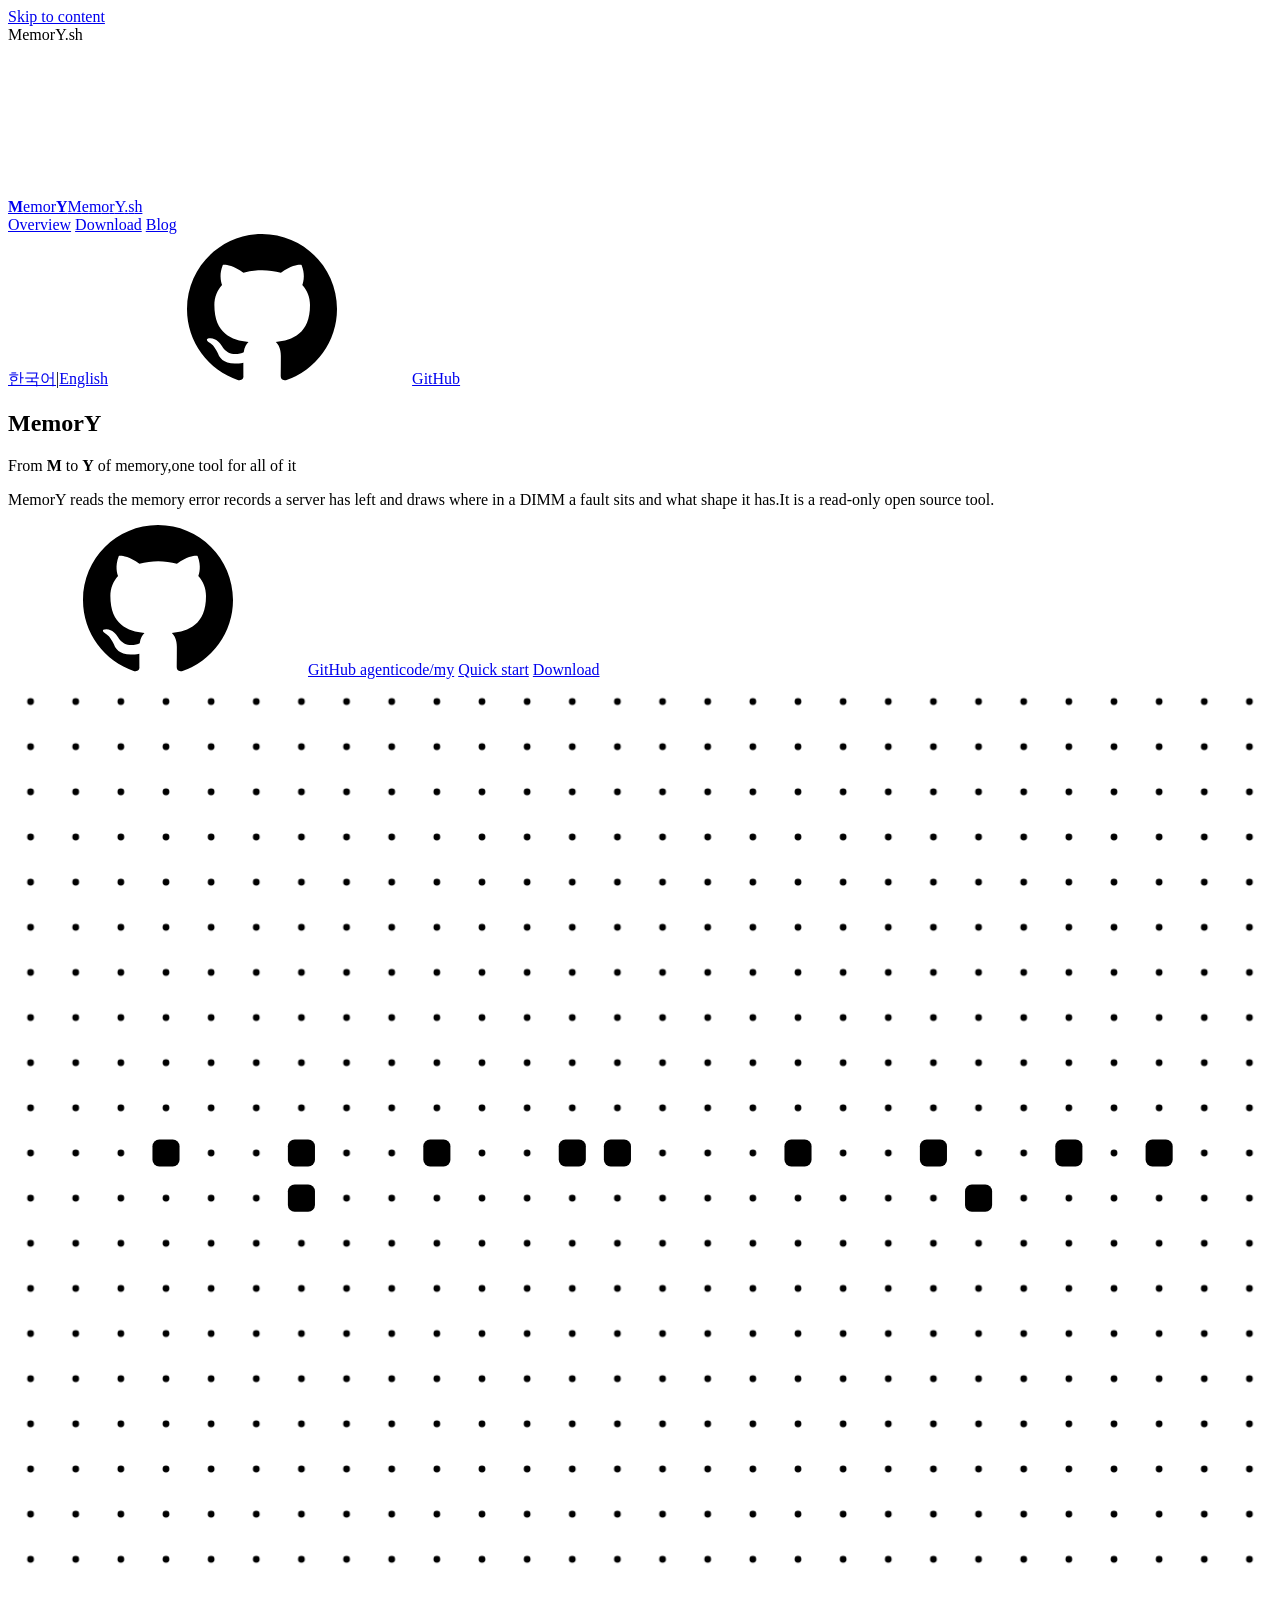
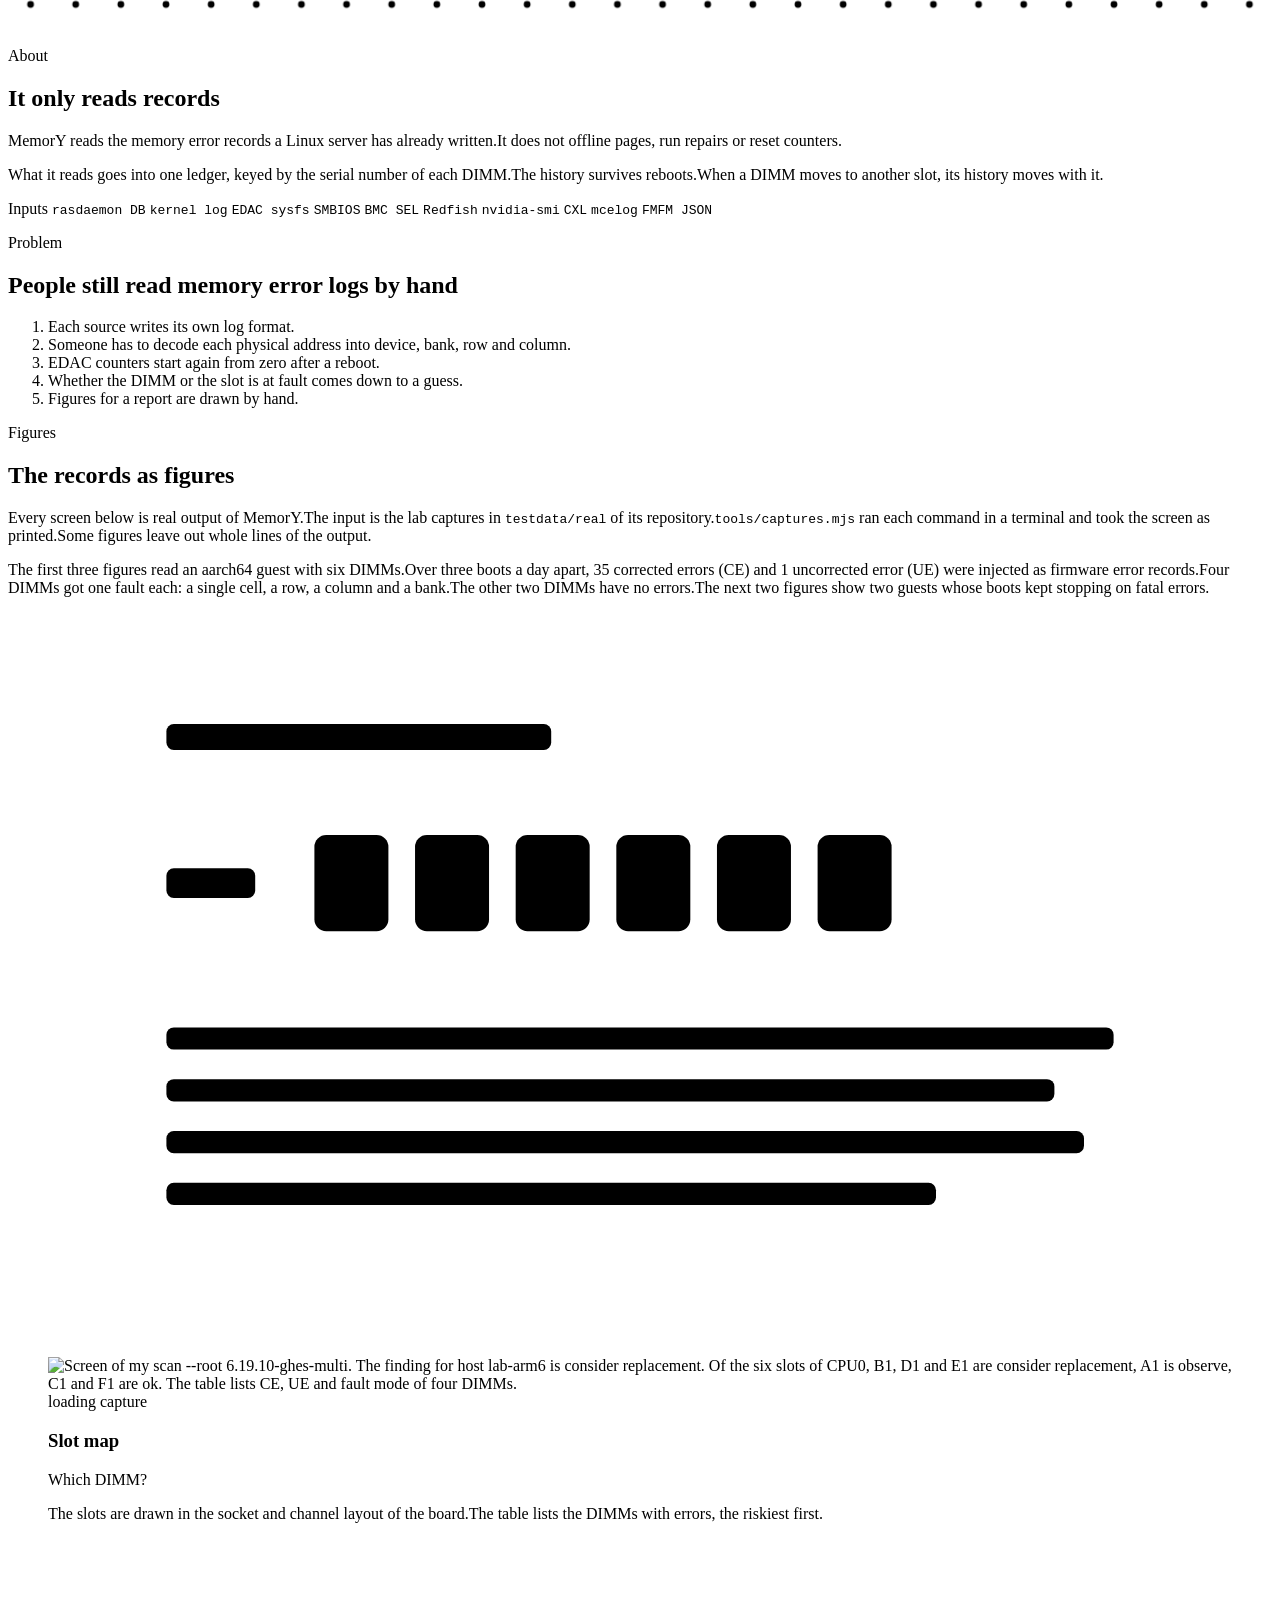
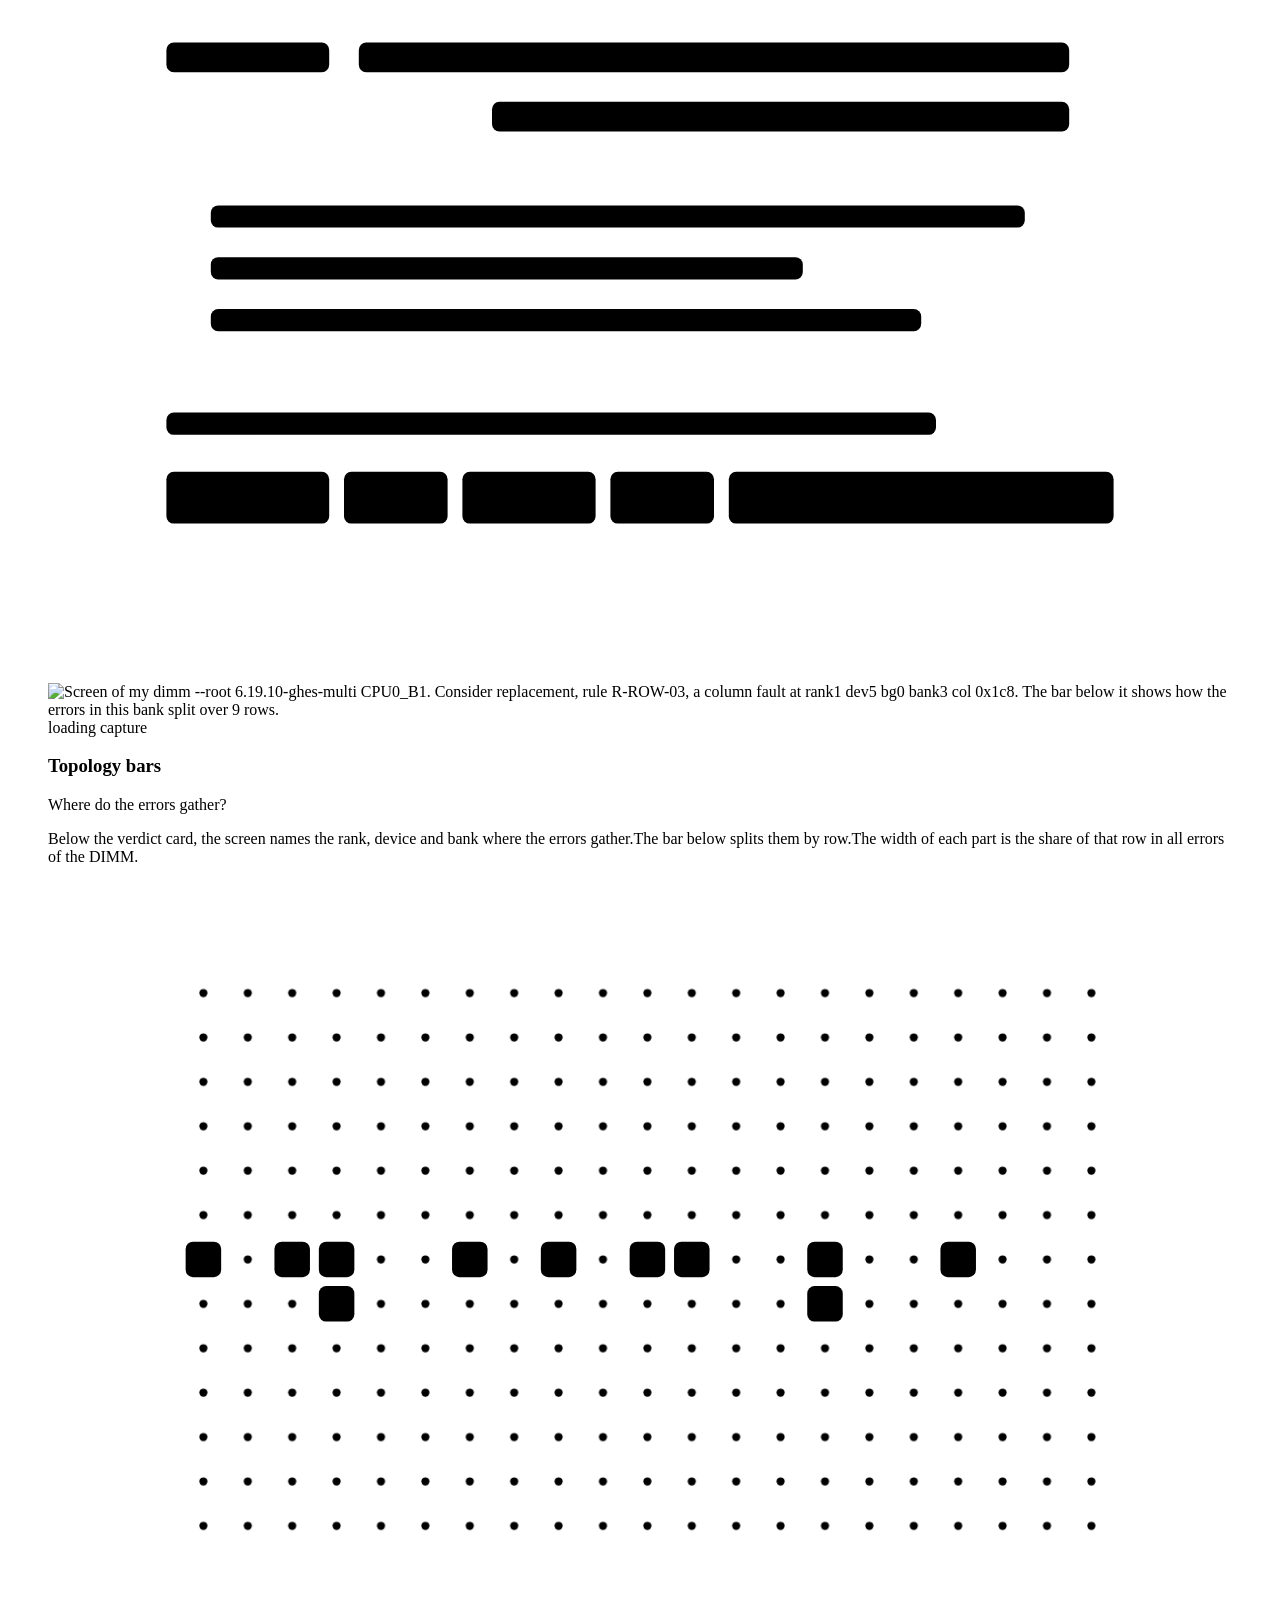
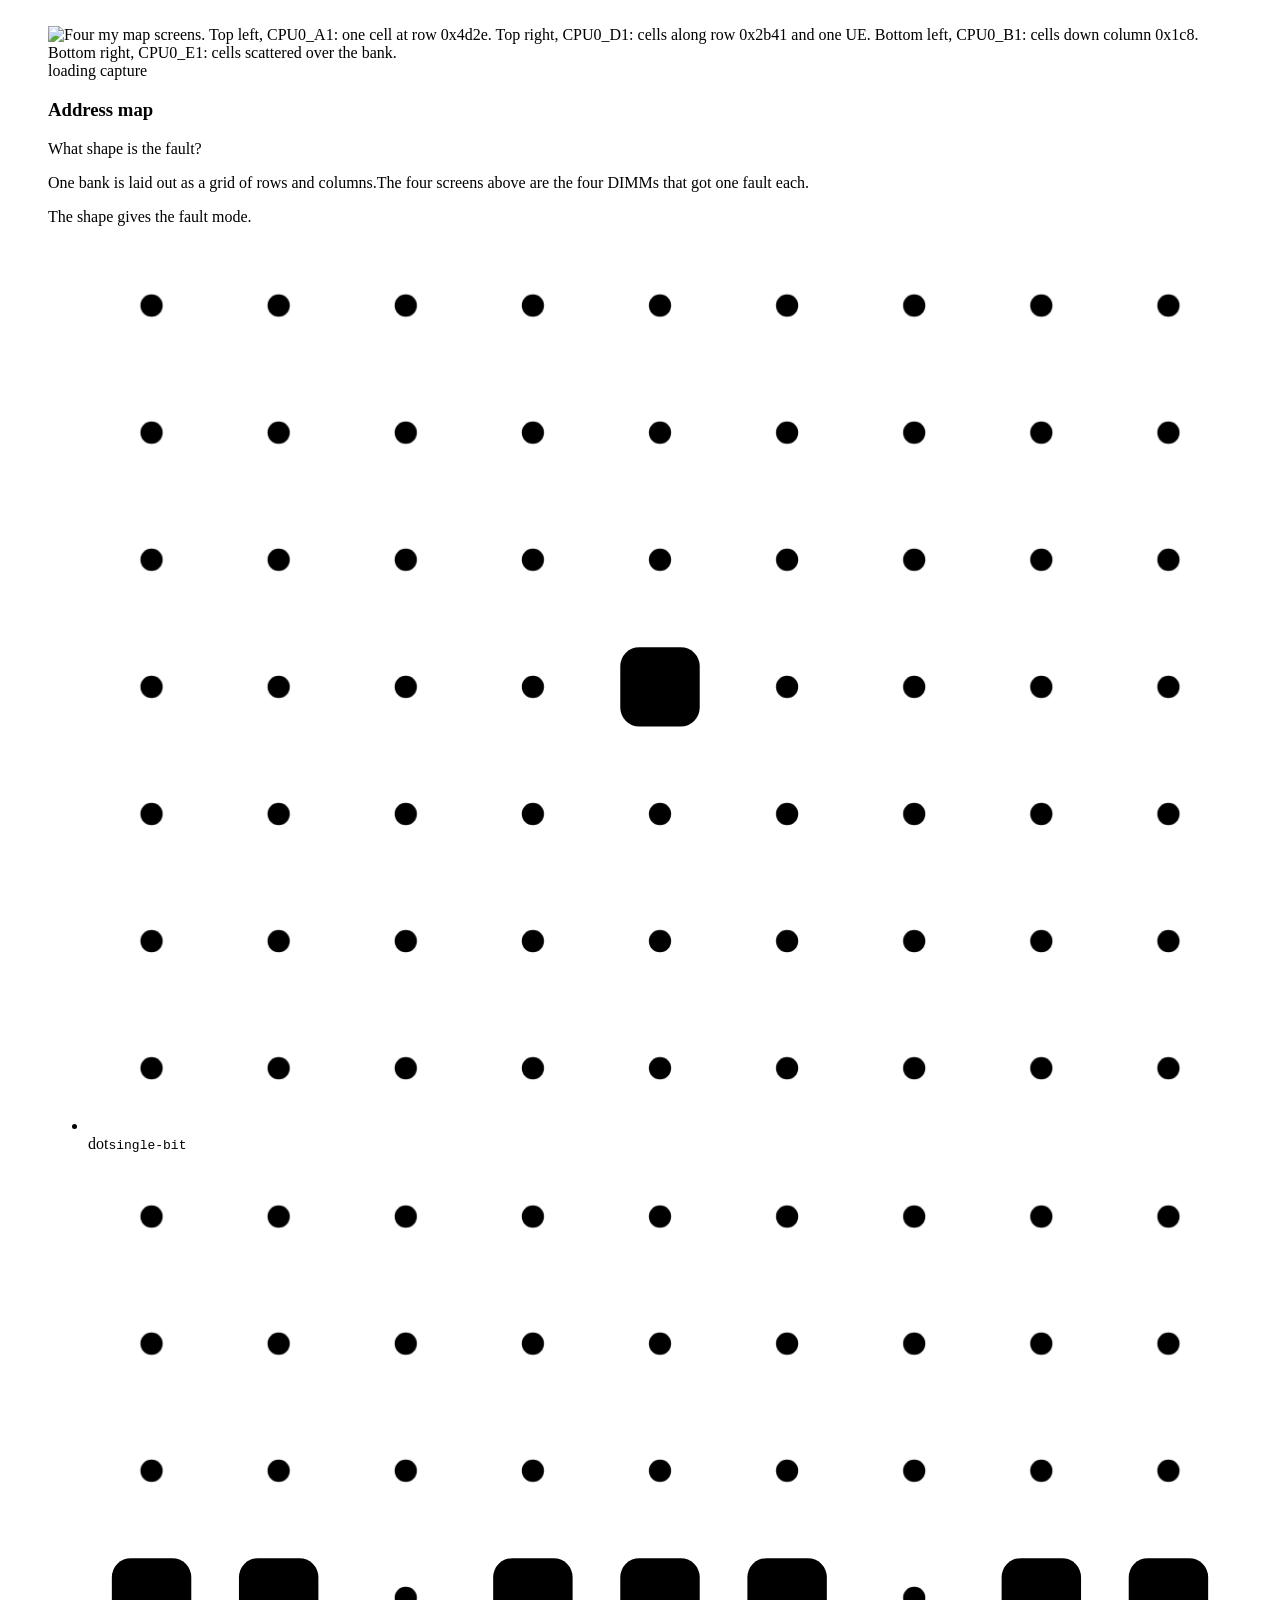
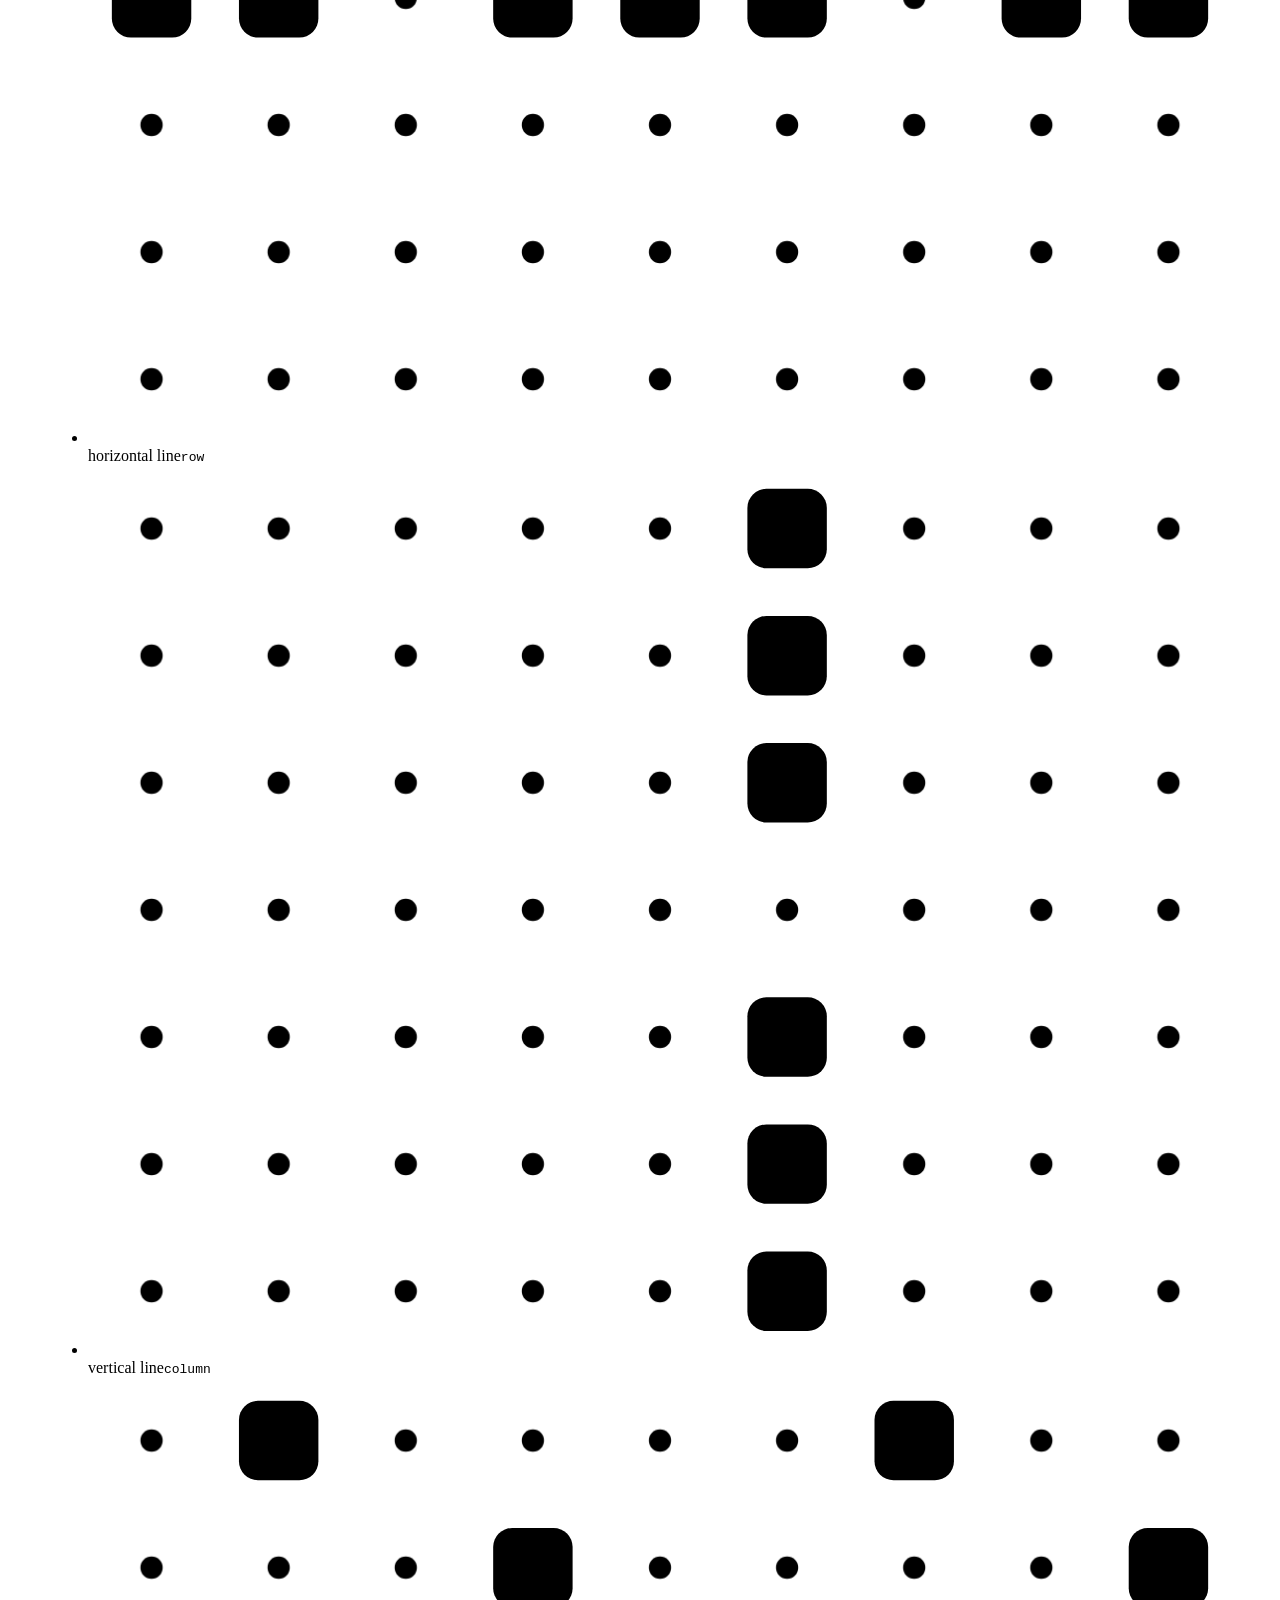
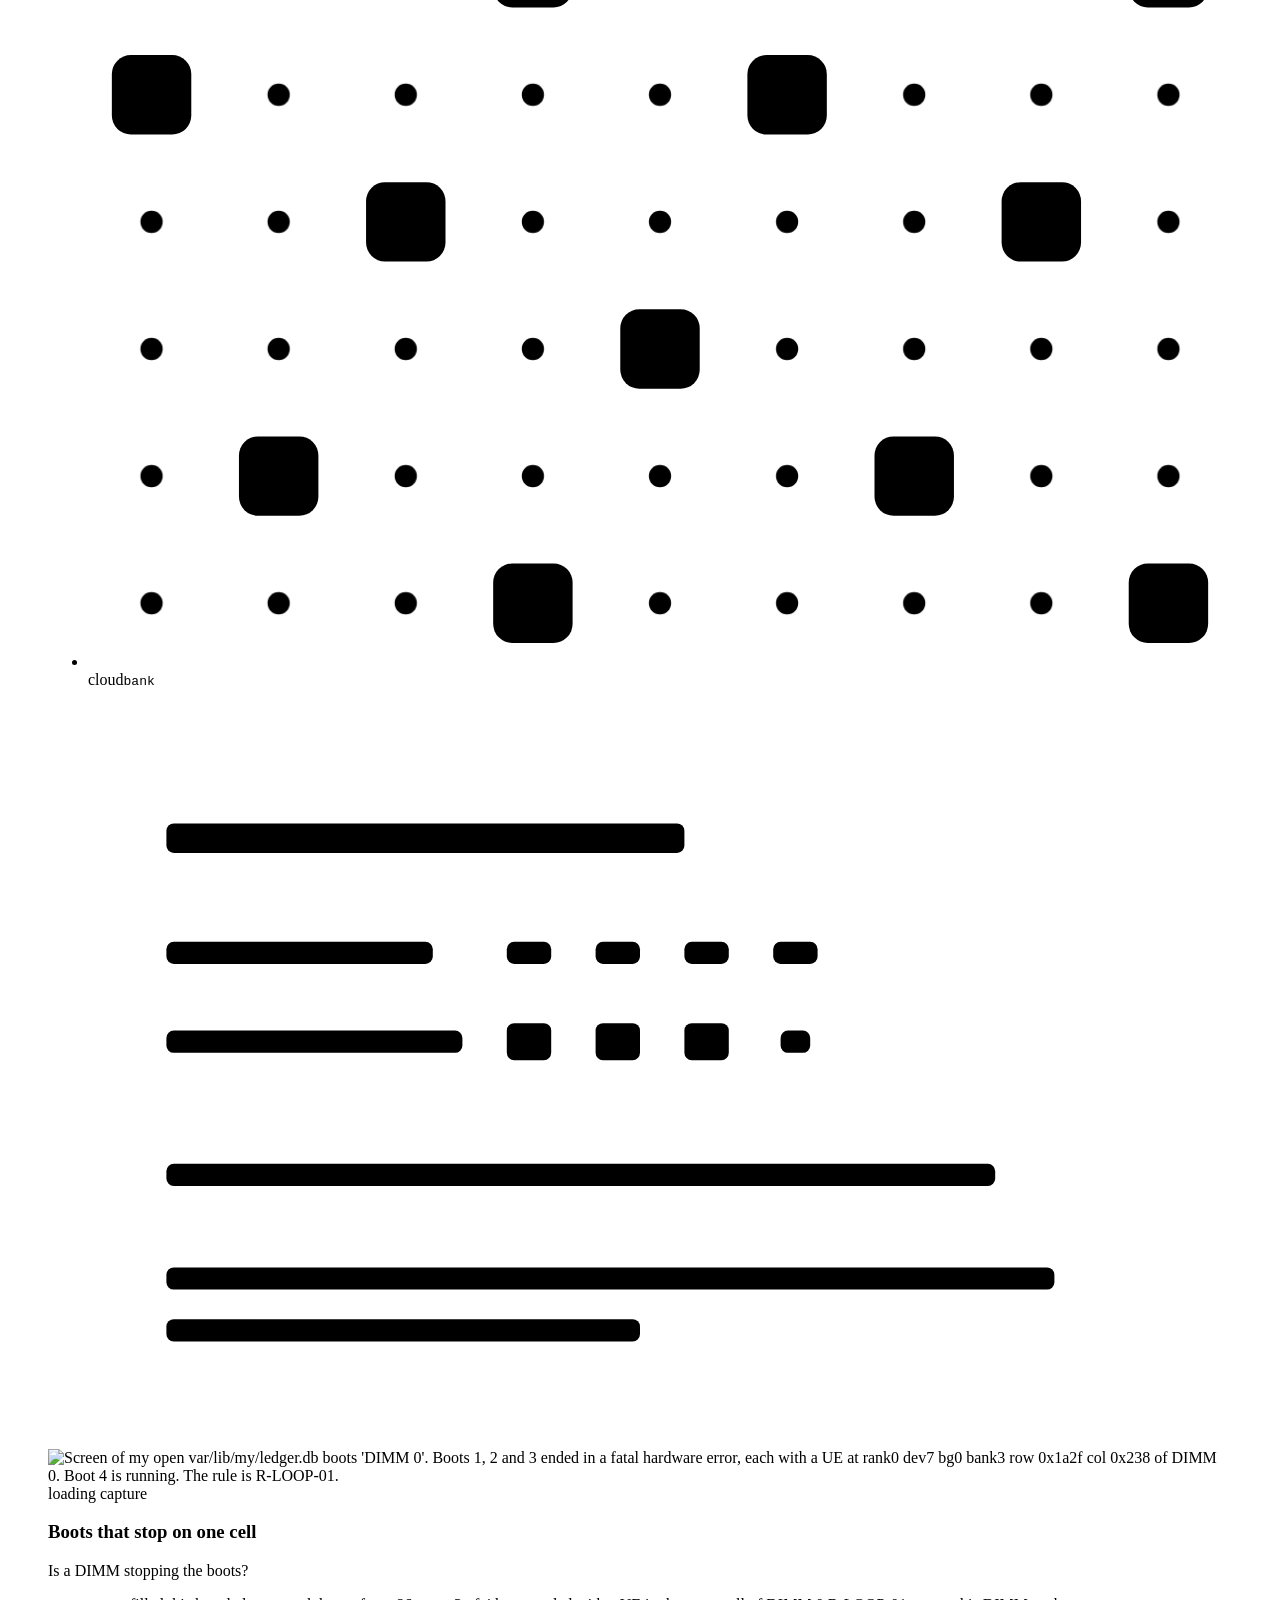
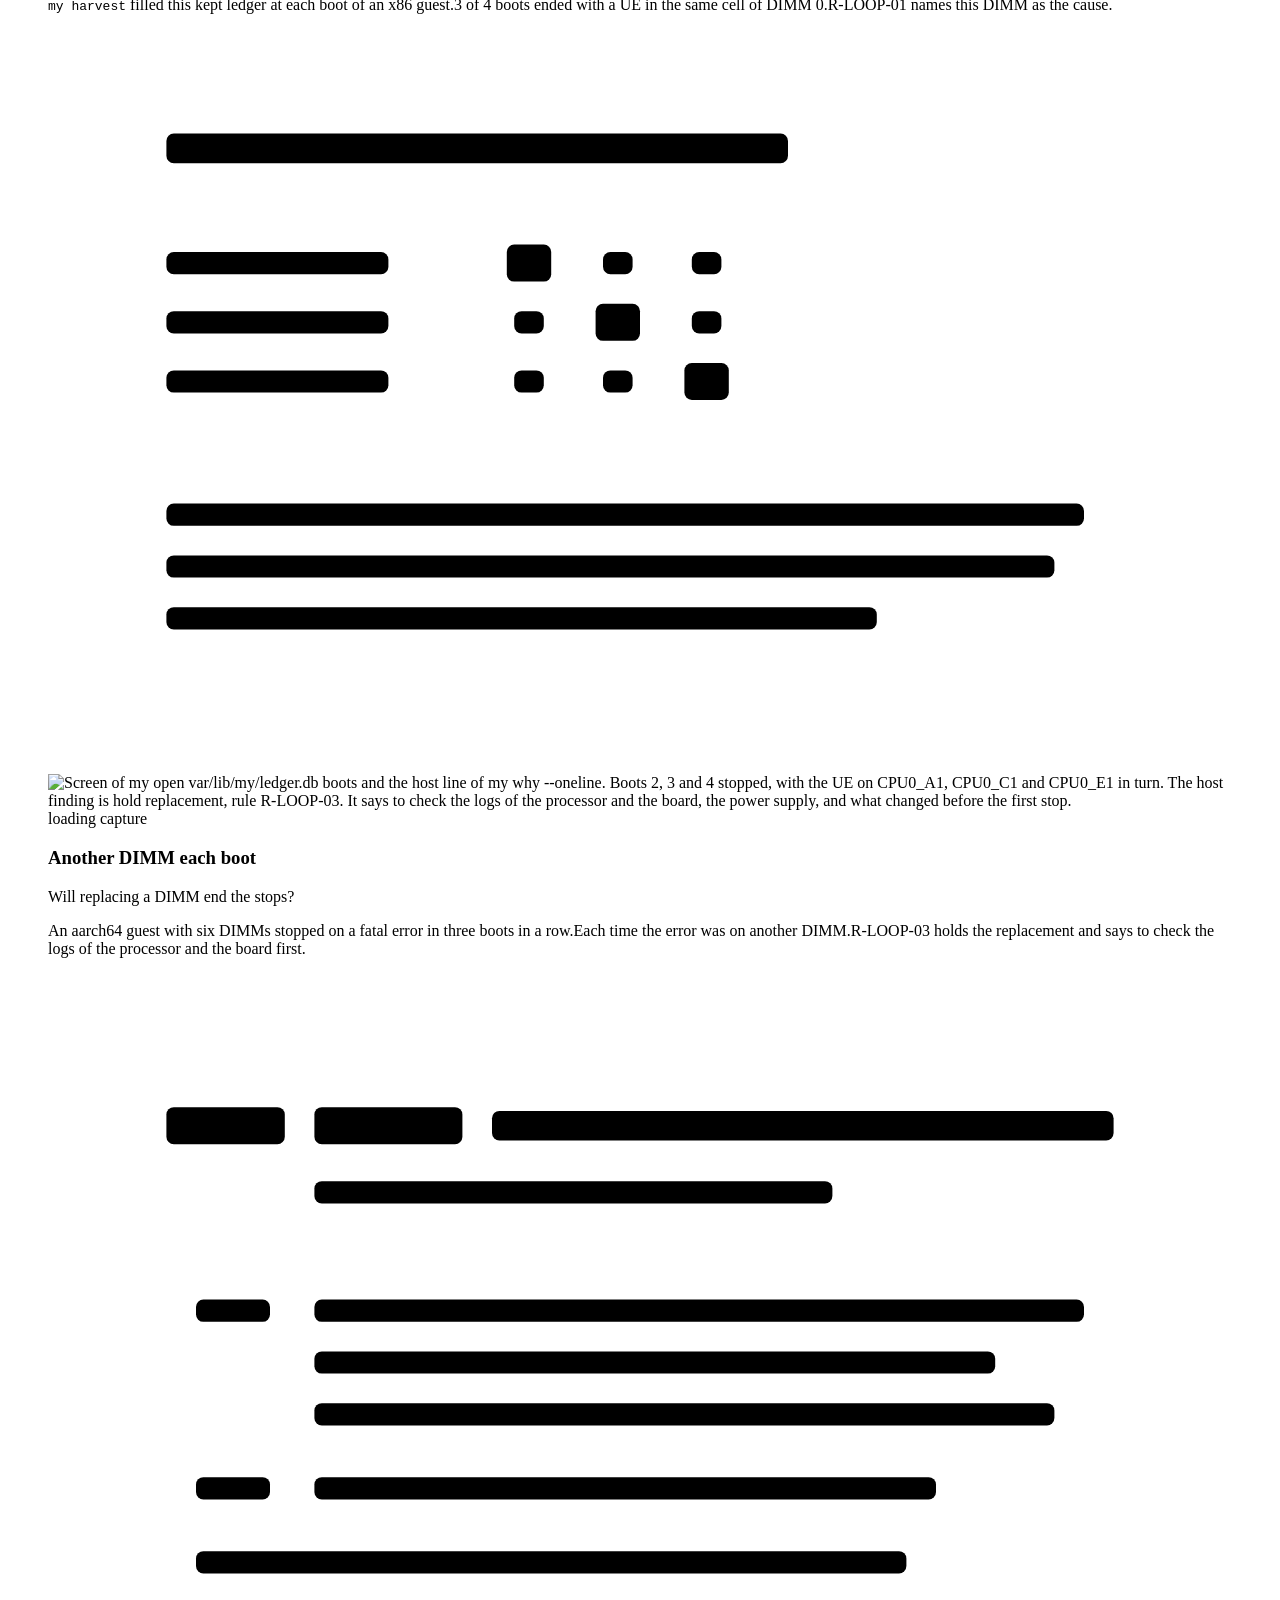
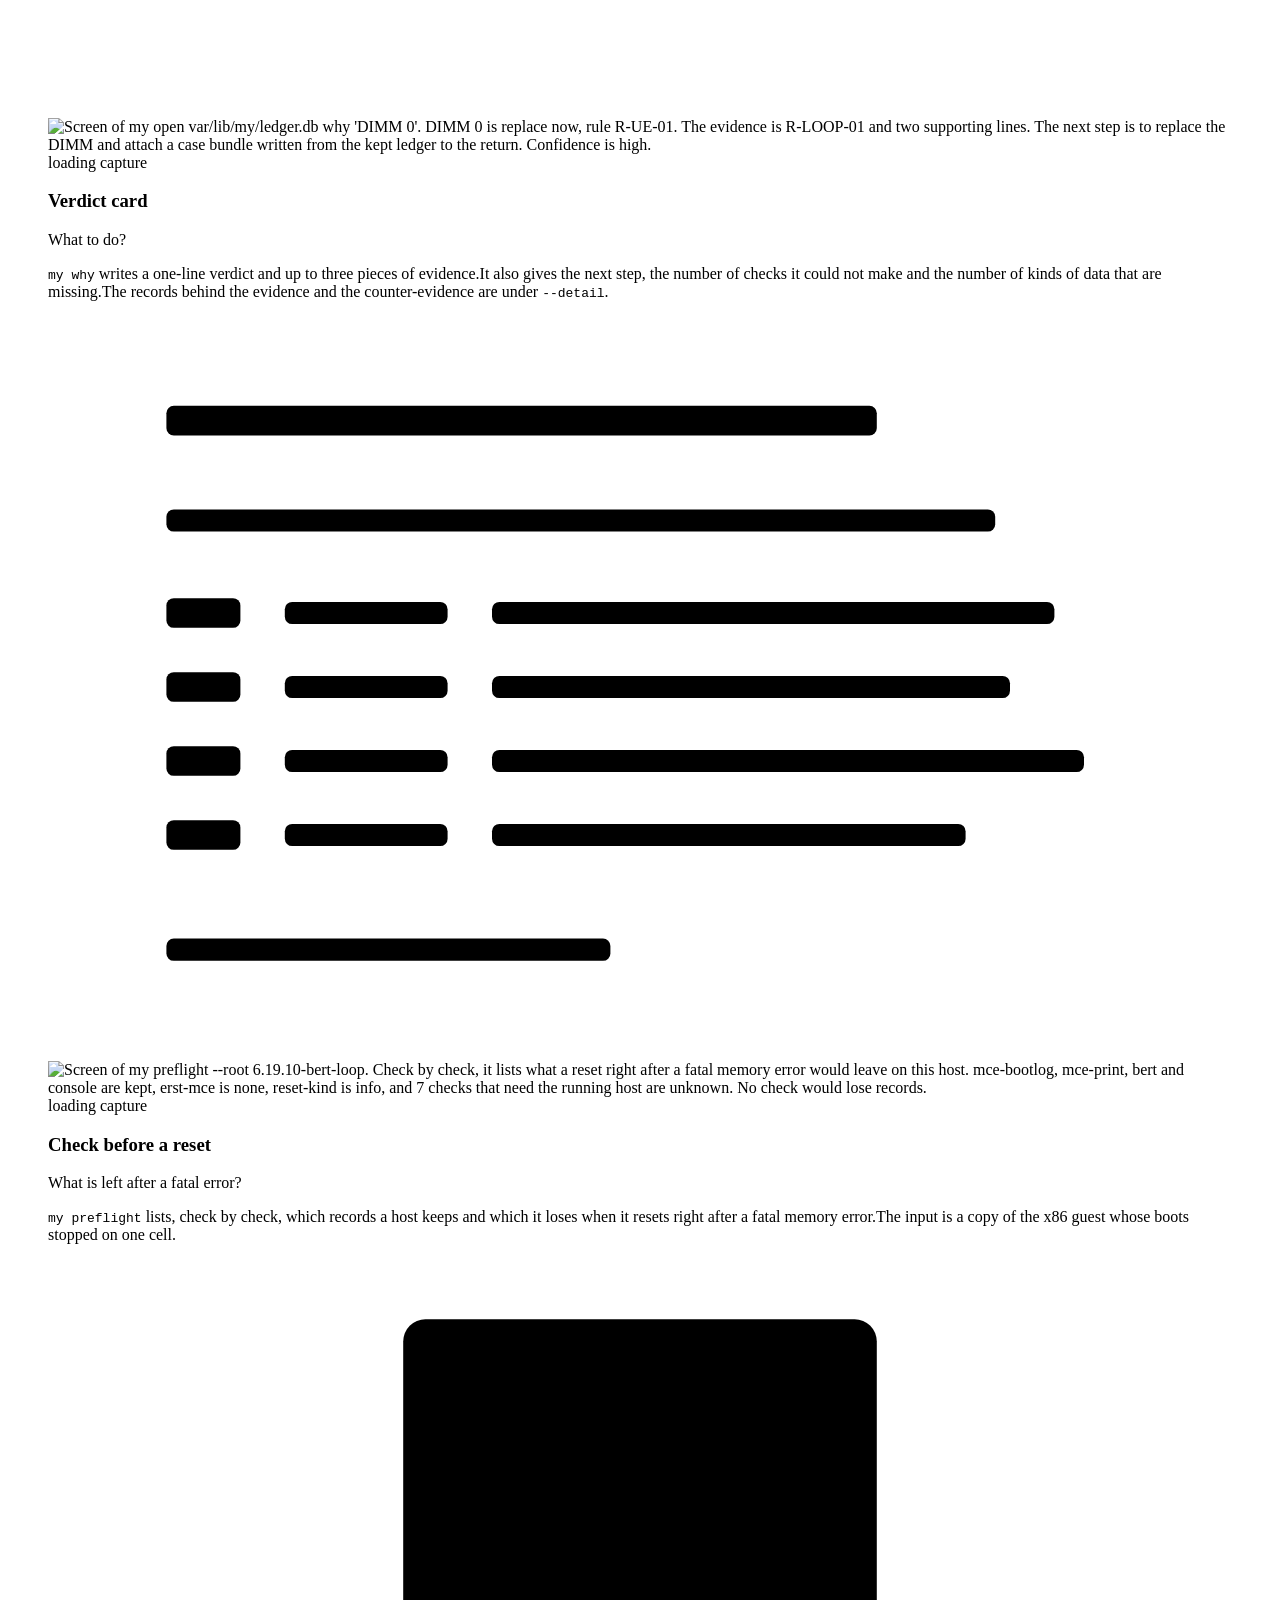
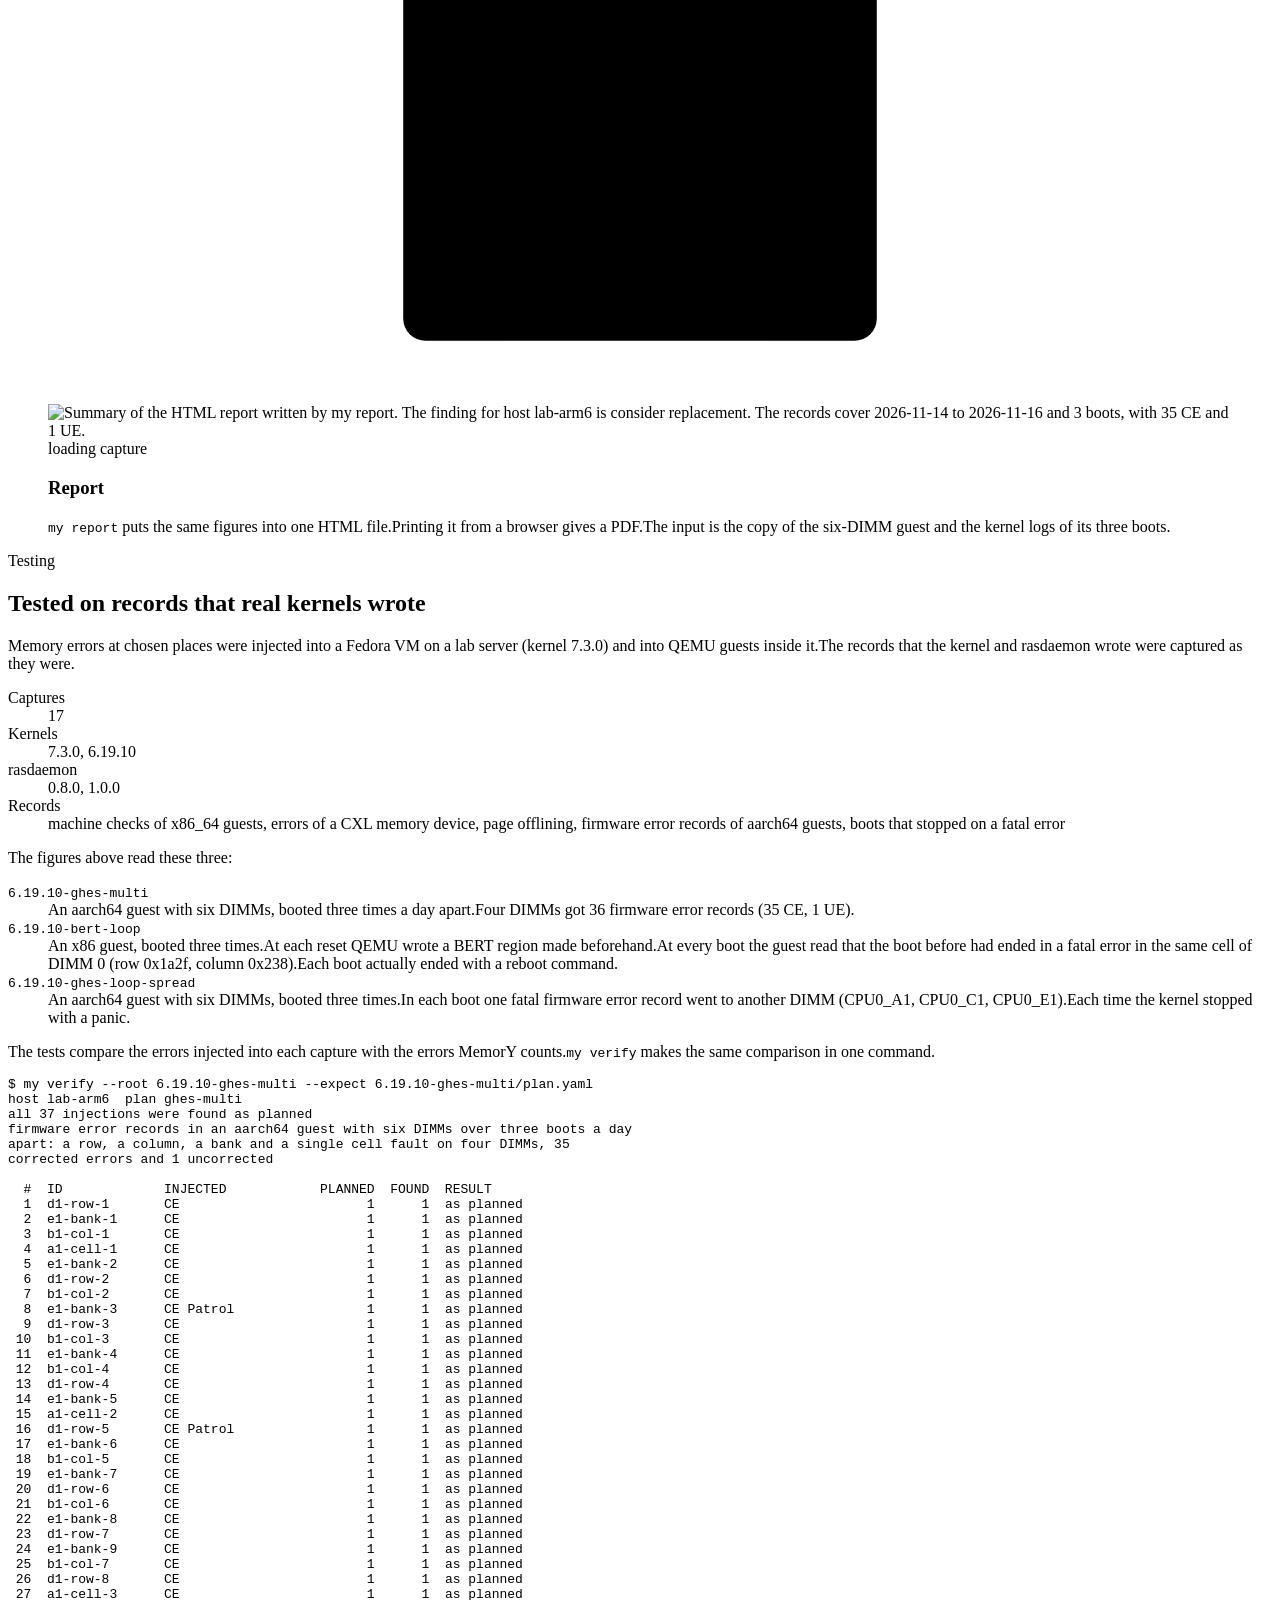
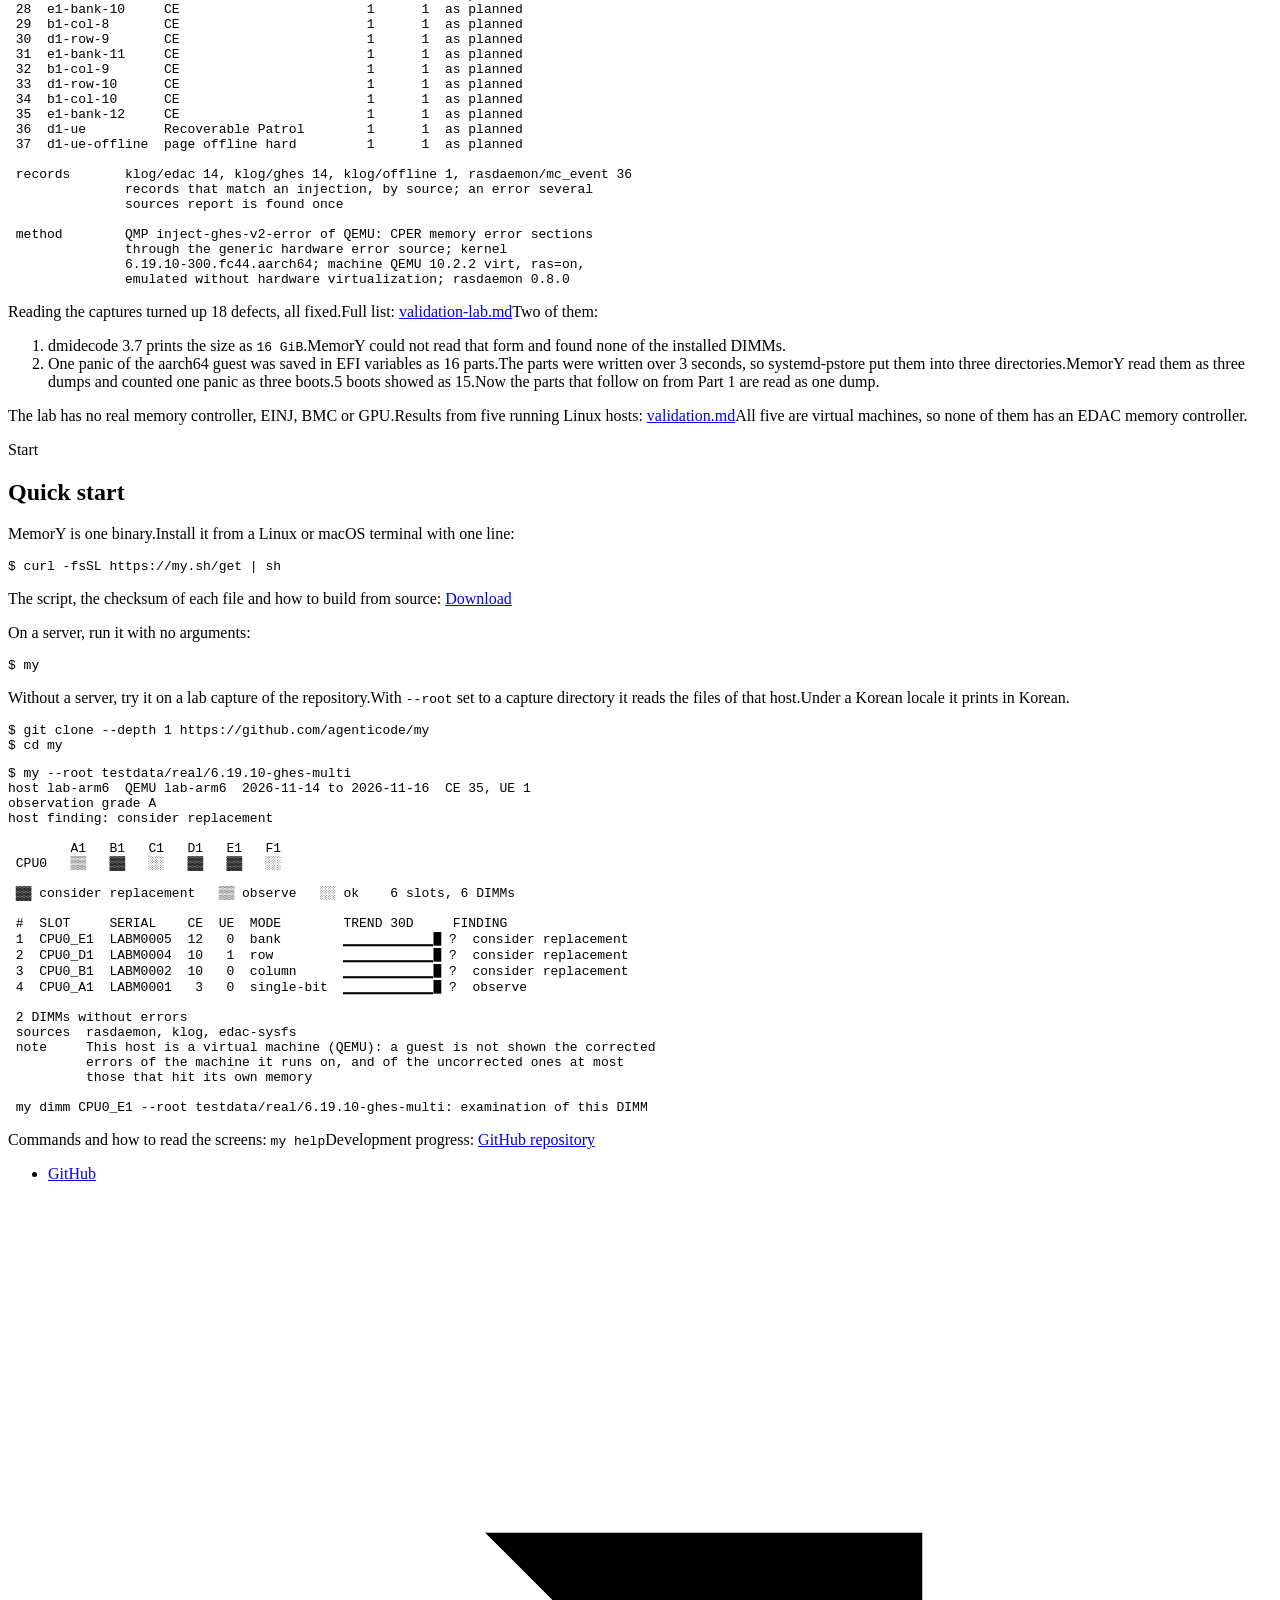
==== commit 66837224: "Add the download page for v1.0.0 and a one-line install site/release.json holds the current release " ====
--- a/site/en/index.html
+++ b/site/en/index.html
@@ -4,7 +4,7 @@
 <meta charset="utf-8">
 <meta name="viewport" content="width=device-width, initial-scale=1, viewport-fit=cover">
 <title>MemorY, a read-only memory error analysis tool</title>
-<meta name="description" content="MemorY reads the memory error records a server has left and draws where in a DIMM a fault sits and what shape it has. It is a read-only open source tool, in development.">
+<meta name="description" content="MemorY reads the memory error records a server has left and draws where in a DIMM a fault sits and what shape it has. It is a read-only open source tool.">
 <meta name="theme-color" content="#ffffff">
 <meta name="color-scheme" content="light">
 <link rel="canonical" href="https://my.sh/en/">
@@ -20,7 +20,7 @@
 <meta property="og:locale:alternate" content="ko_KR">
 <meta property="og:url" content="https://my.sh/en/">
 <meta property="og:title" content="MemorY, a read-only memory error analysis tool">
-<meta property="og:description" content="MemorY reads the memory error records a server has left and draws where in a DIMM a fault sits and what shape it has. It is a read-only open source tool, in development.">
+<meta property="og:description" content="MemorY reads the memory error records a server has left and draws where in a DIMM a fault sits and what shape it has. It is a read-only open source tool.">
 <meta property="og:image" content="https://my.sh/og-en.png">
 <meta property="og:image:type" content="image/png">
 <meta property="og:image:width" content="1200">
@@ -29,7 +29,7 @@
 <meta name="twitter:card" content="summary_large_image">
 <link rel="preload" href="/fonts/SUIT-Variable-2.040.woff2" as="font" type="font/woff2" crossorigin>
 <link rel="stylesheet" href="/css/ko-wrap.css?v=c188c47e">
-<link rel="stylesheet" href="/css/site.css?v=cd9c98a6">
+<link rel="stylesheet" href="/css/site.css?v=b66768ae">
 <script src="/js/site.js?v=58662300"></script>
 </head>
 <body>
@@ -78,7 +78,7 @@
       <div class="hero-actions" data-enter style="--e:3">
         <a class="btn" href="https://github.com/agenticode/my"><svg aria-hidden="true" focusable="false"><use href="#i-github"/></svg>GitHub <span class="mono">agenticode/my</span></a>
         <a class="link" href="#start">Quick start</a>
-        <span class="chip">in development</span>
+        <a class="link" href="/en/download/">Download</a>
       </div>
     </div>
     <div class="hero-art">
@@ -372,15 +372,16 @@
   <div class="wrap sec-grid">
     <p class="sec-tag">Start</p>
     <div class="sec-body">
-      <h2 id="start-h">Quick start <span class="chip">in development</span></h2>
-      <p class="lines"><span>MemorY is one binary.</span><span>Run it with no arguments:</span></p>
+      <h2 id="start-h">Quick start</h2>
+      <p class="lines"><span>MemorY is one binary.</span><span>Install it from a Linux or macOS terminal with one line:</span></p>
+      <pre class="term term-cmd" tabindex="0" role="region" aria-label="Install command"><code><span class="ps">$ </span>curl -fsSL https://my.sh/get | sh</code></pre>
+      <p class="lines"><span>The script, the checksum of each file and how to build from source: <a class="link" href="/en/download/">Download</a></span></p>
+      <p class="lines"><span>On a server, run it with no arguments:</span></p>
       <pre class="term term-one"><code><span class="ps">$ </span>my</code></pre>
-      <p class="lines"><span>The first release is being prepared.</span><span>Until then, build it from source.</span><span>It needs Go&nbsp;1.26 or later.</span></p>
-      <pre class="term"><code><span class="ps">$ </span>git clone https://github.com/agenticode/my
-<span class="ps">$ </span>cd my
-<span class="ps">$ </span>make build    <span class="cm"># bin/my</span></code></pre>
       <p class="lines"><span>Without a server, try it on a lab capture of the repository.</span><span>With <code>--root</code> set to a capture directory it reads the files of that host.</span><span>Under a Korean locale it prints in Korean.</span></p>
-      <!-- run:start-scan --><pre class="term term-out" tabindex="0" role="region" aria-label="Output of bin/my" style="--cols:84"><code><span class="ps">$ </span>bin/my --root testdata/real/6.19.10-ghes-multi
+      <pre class="term term-cmd" tabindex="0" role="region" aria-label="Commands to get the repository"><code><span class="ps">$ </span>git clone --depth 1 https://github.com/agenticode/my
+<span class="ps">$ </span>cd my</code></pre>
+      <!-- run:start-scan --><pre class="term term-out" tabindex="0" role="region" aria-label="Output of my" style="--cols:84"><code><span class="ps">$ </span>my --root testdata/real/6.19.10-ghes-multi
 host <span class="b">lab-arm6</span>  QEMU lab-arm6  2026-11-14 to 2026-11-16  CE 35, UE 1
 observation grade A
 host finding: <span class="c33">consider replacement</span>
@@ -403,7 +404,7 @@
           those that hit its own memory
 
  <span class="b">my dimm CPU0_E1 --root testdata/real/6.19.10-ghes-multi</span>: examination of this DIMM</code></pre><!-- /run:start-scan -->
-      <p class="lines"><span>Commands and how to read the screens: <code>bin/my help</code></span><span>Development progress: <a class="link" href="https://github.com/agenticode/my">GitHub repository</a></span></p>
+      <p class="lines"><span>Commands and how to read the screens: <code>my help</code></span><span>Development progress: <a class="link" href="https://github.com/agenticode/my">GitHub repository</a></span></p>
     </div>
   </div>
 </section>
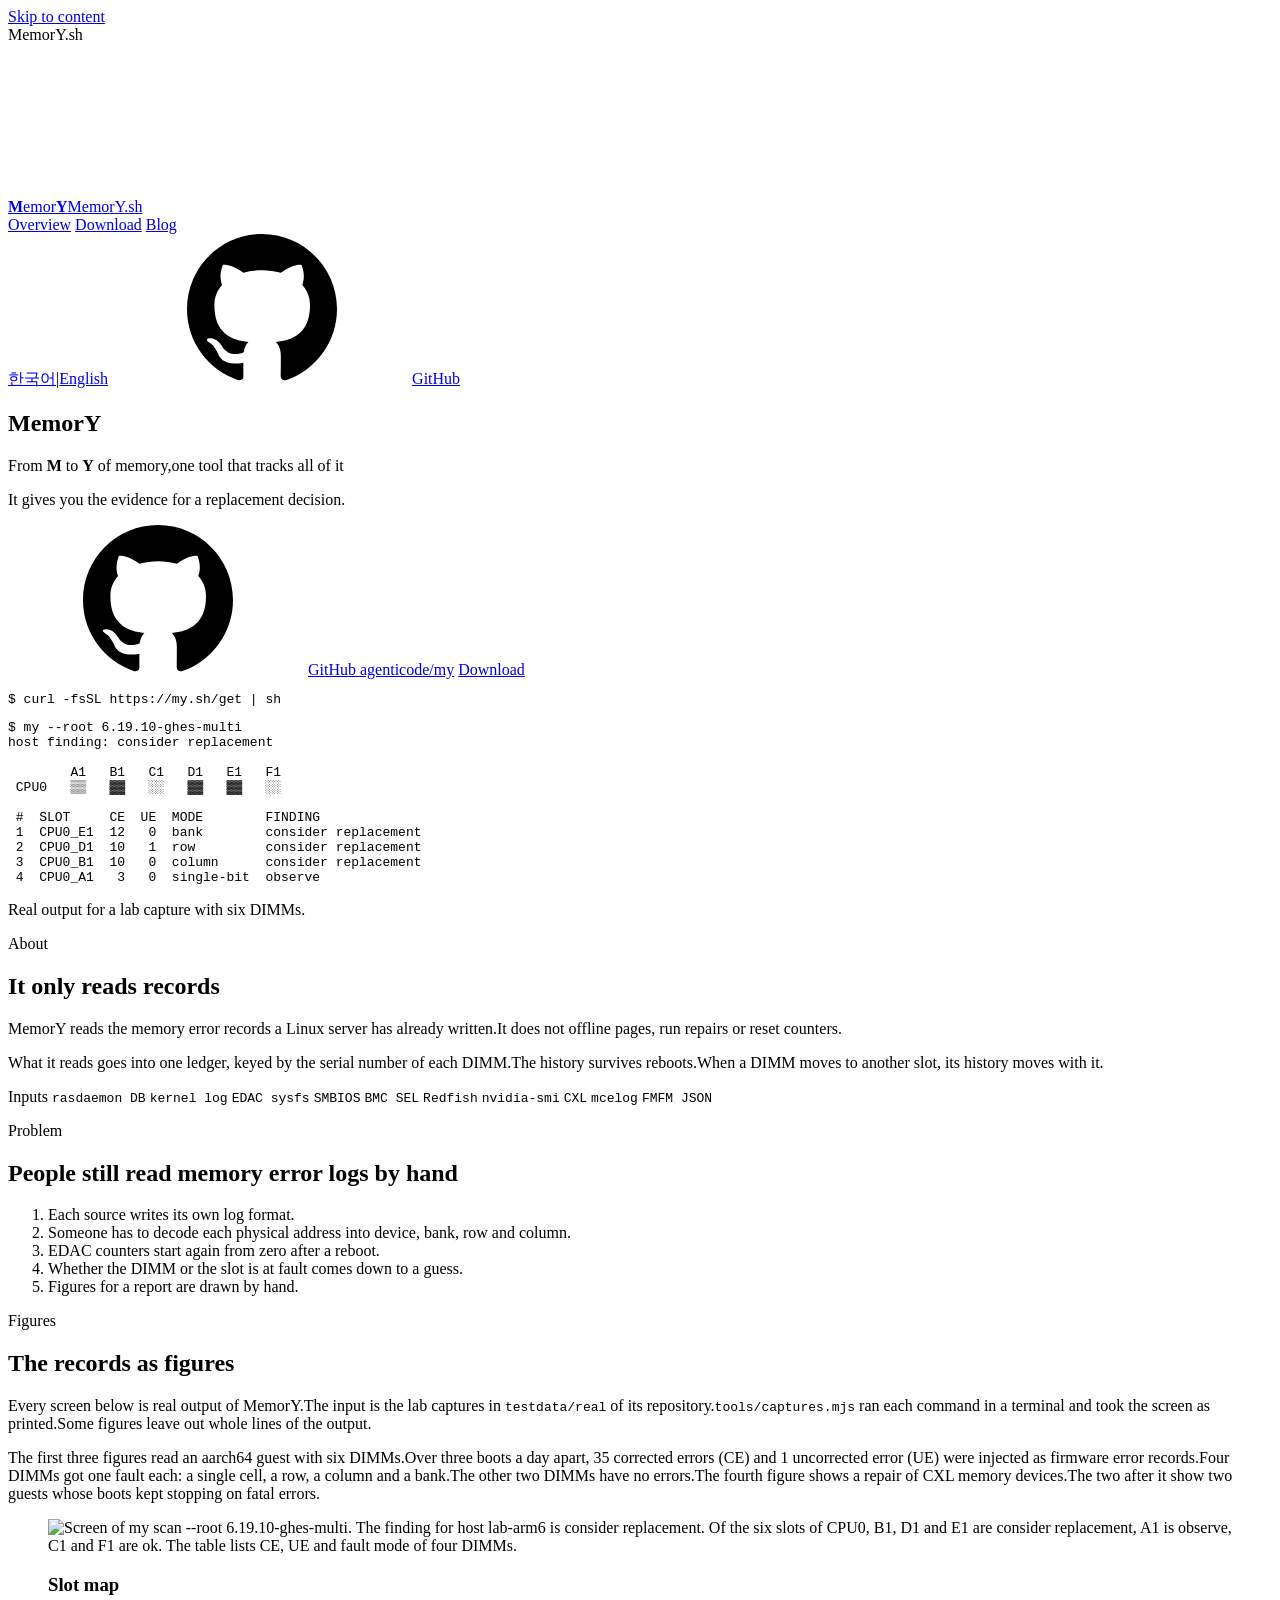
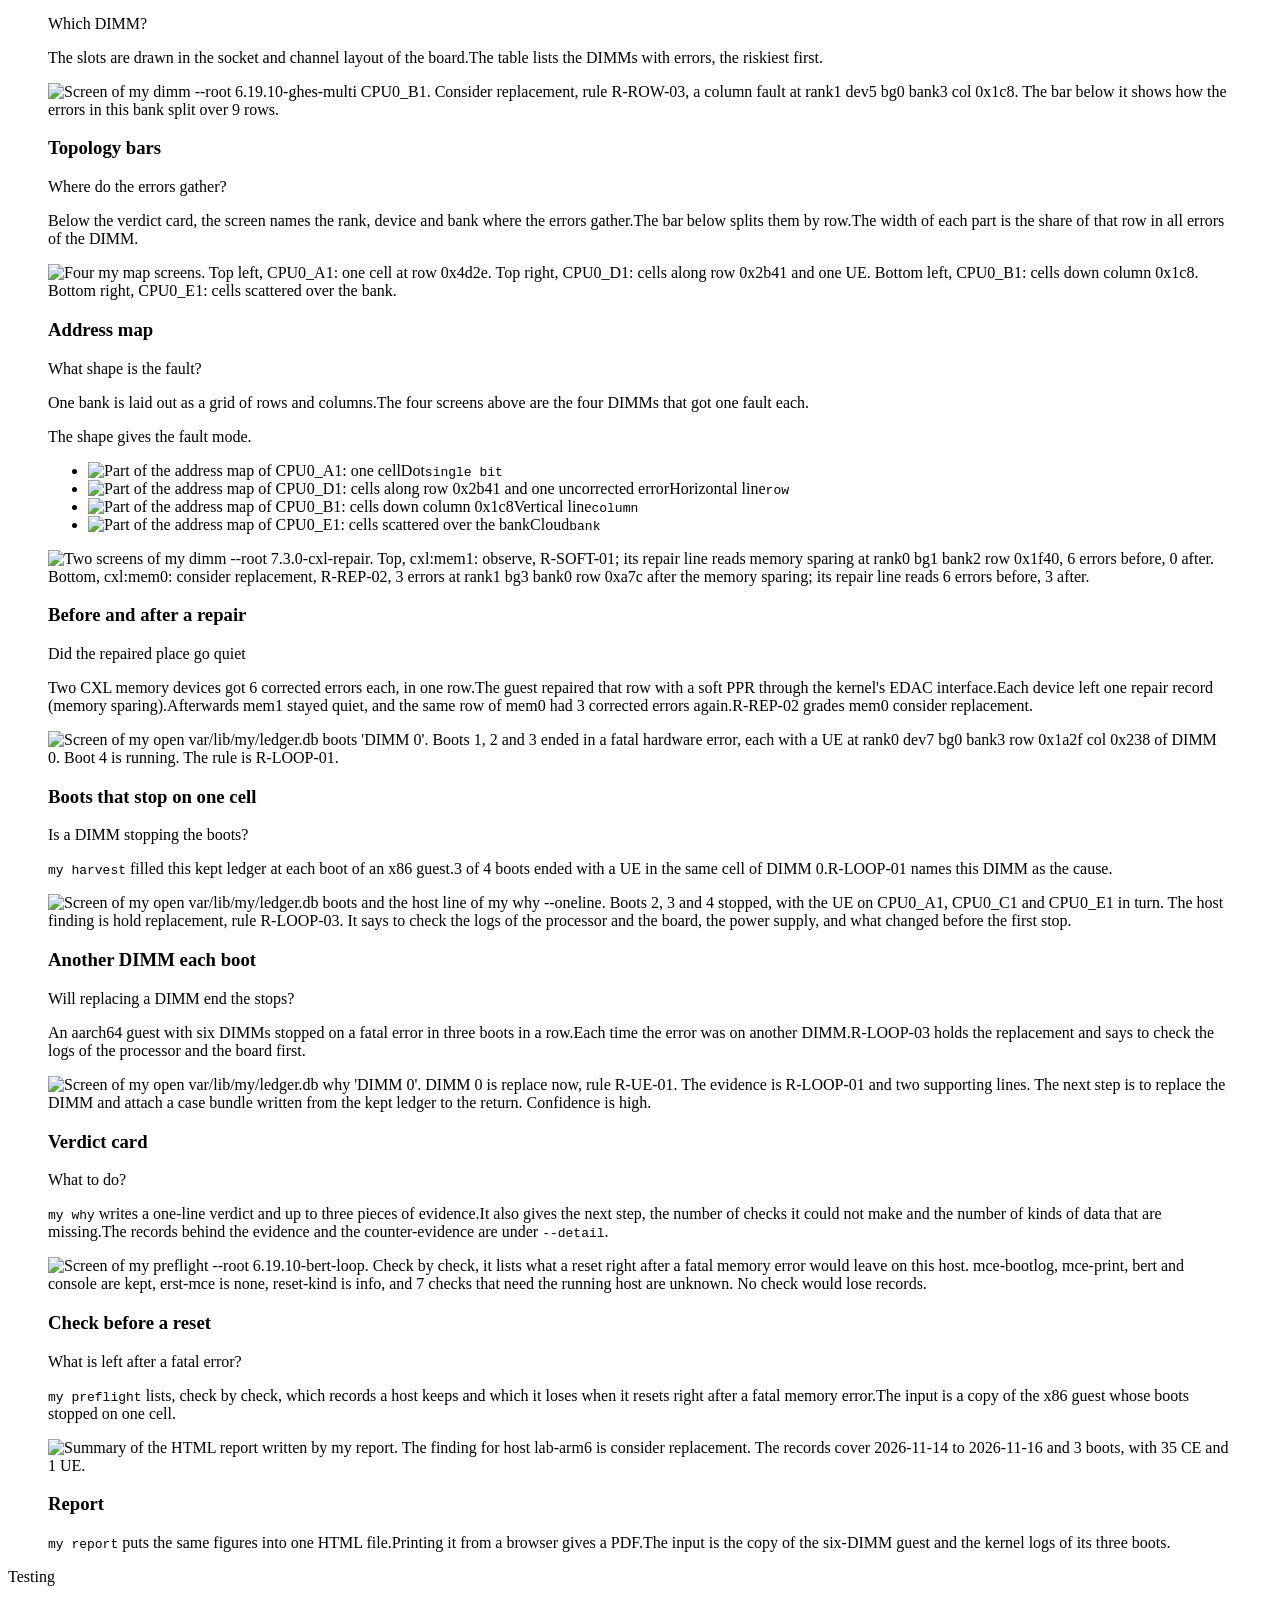
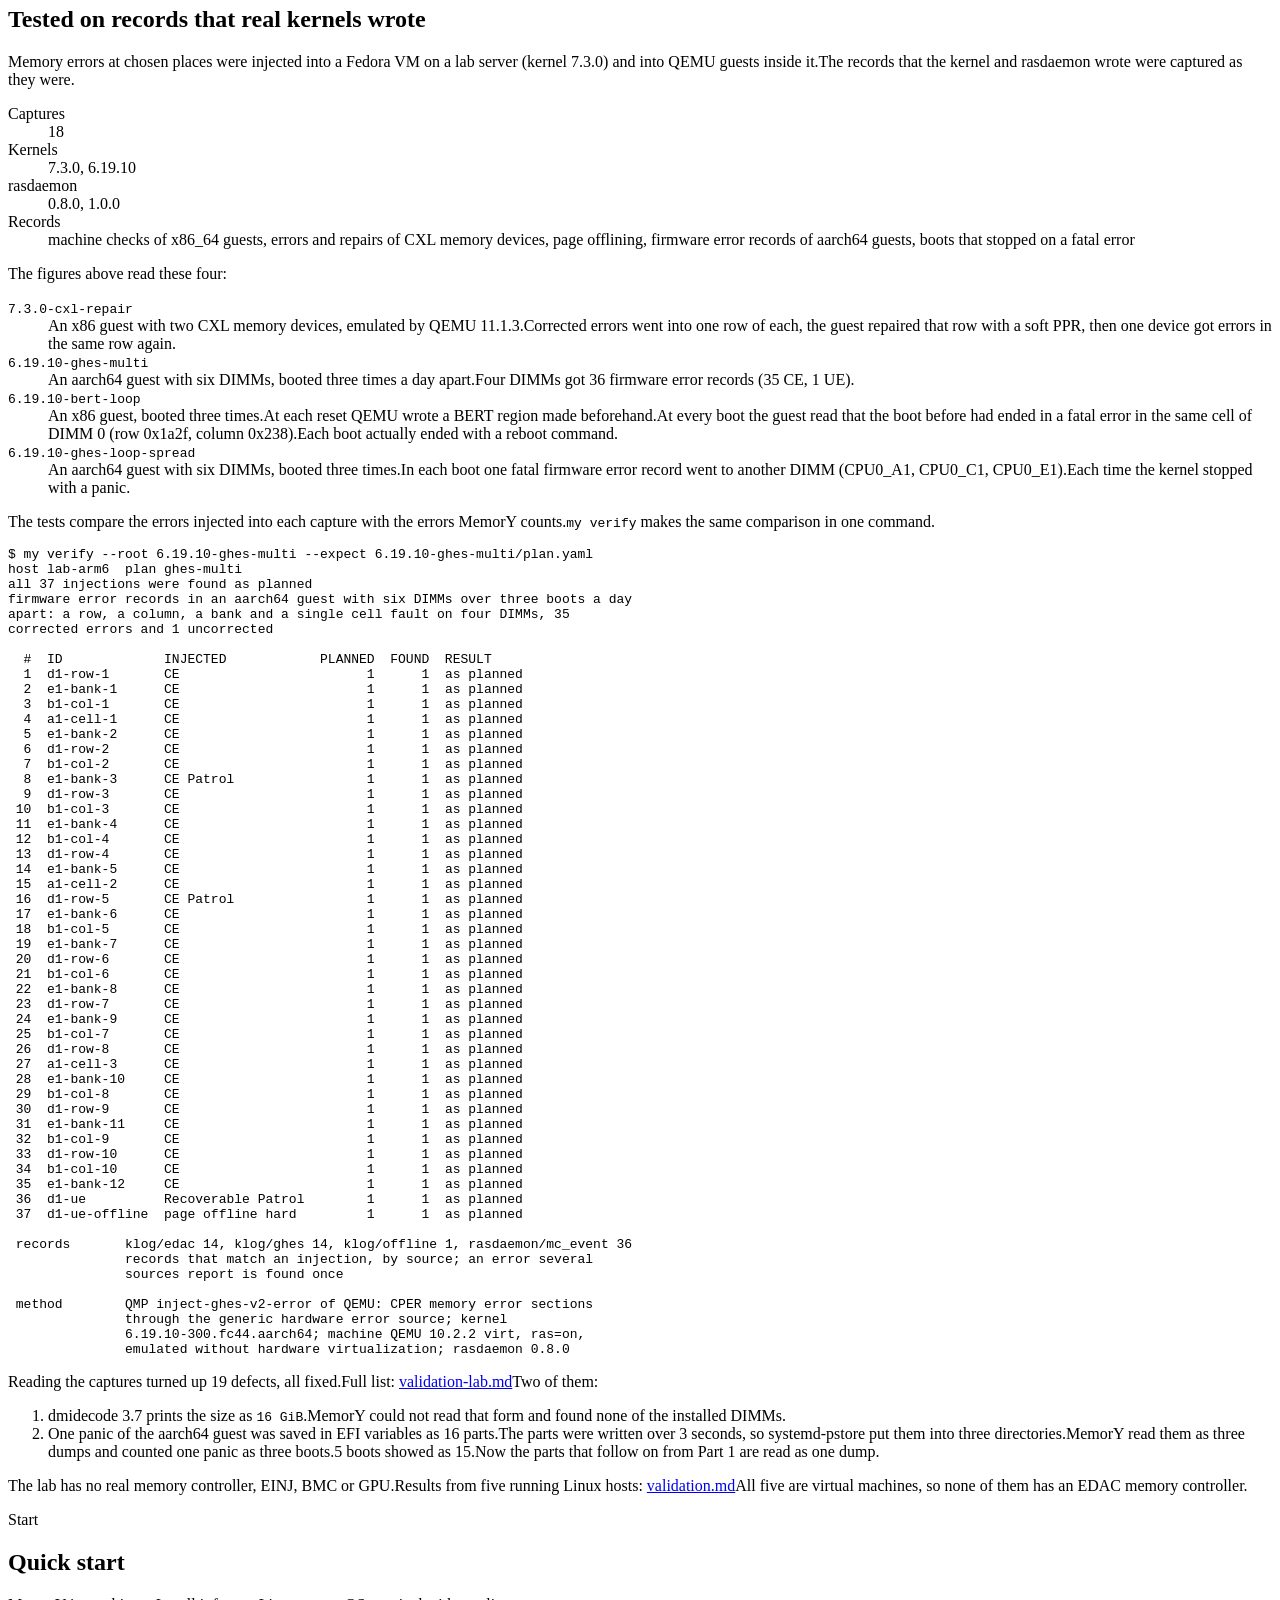
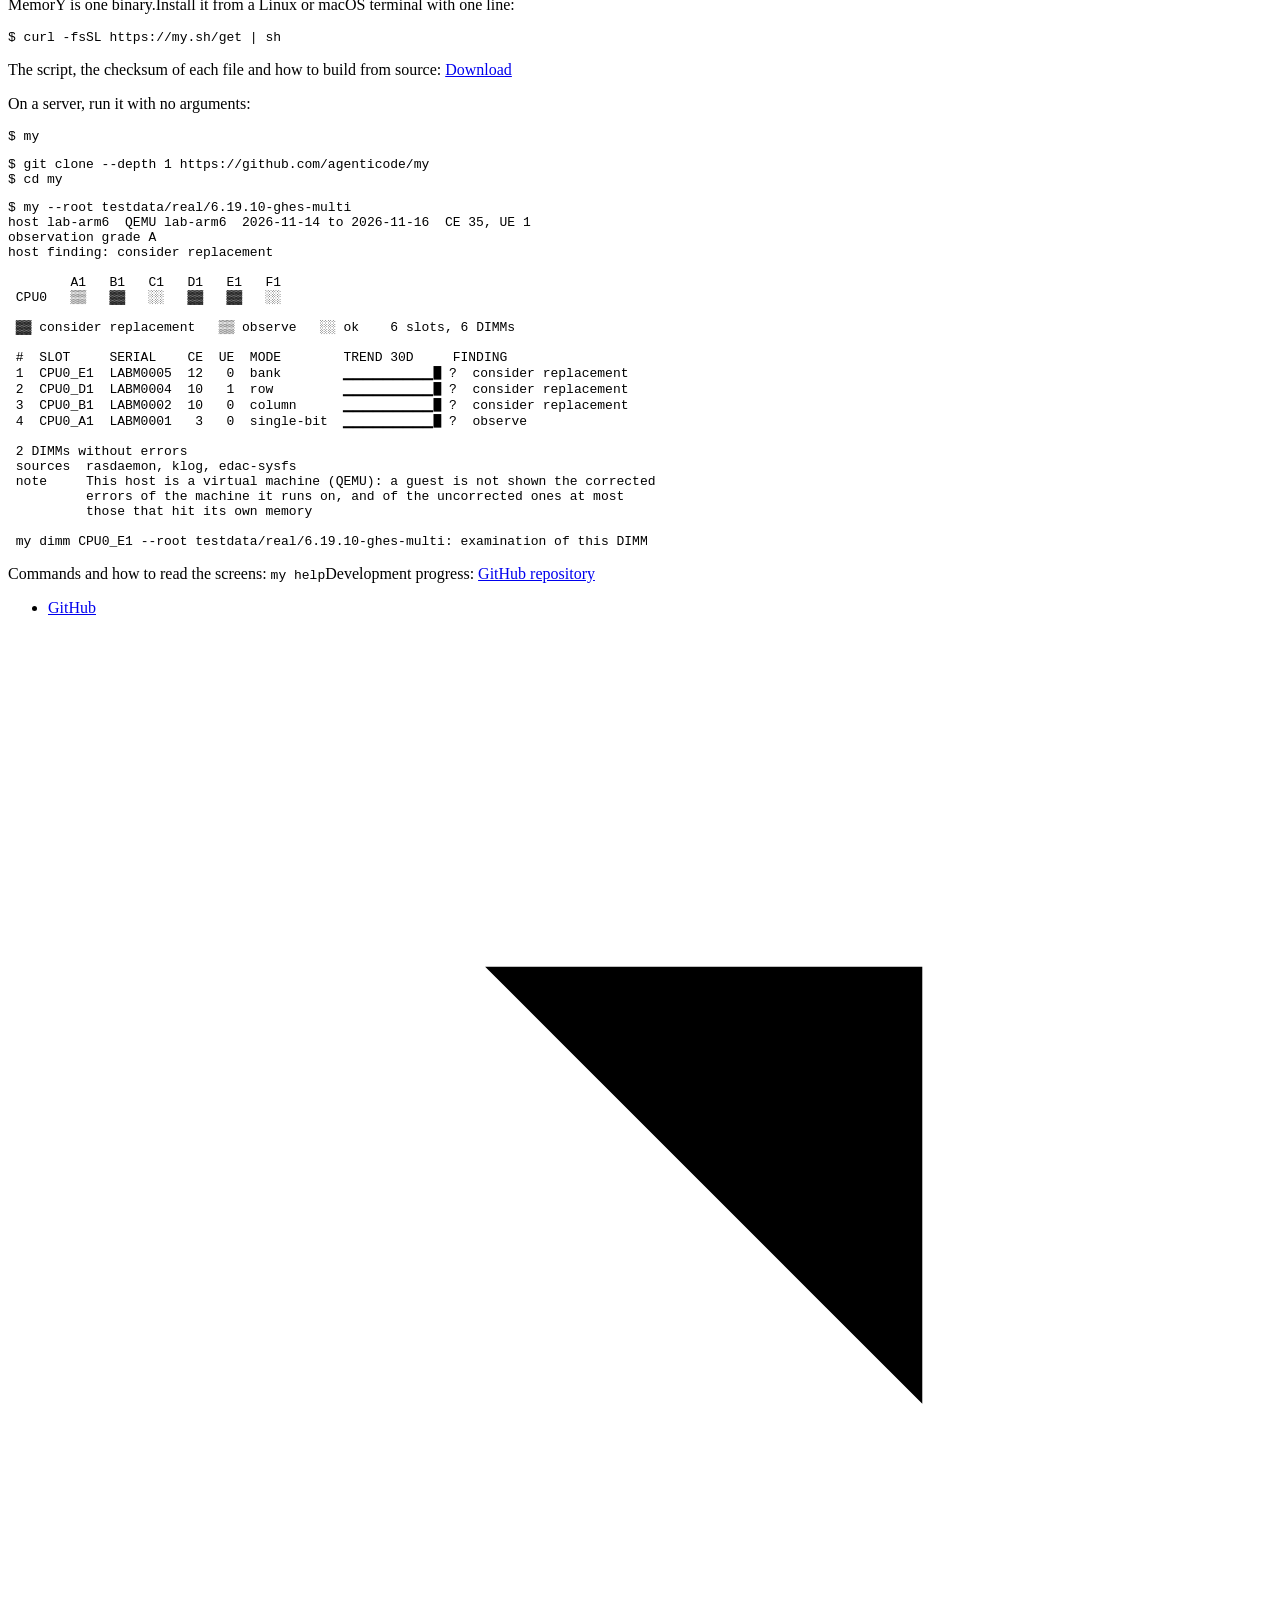
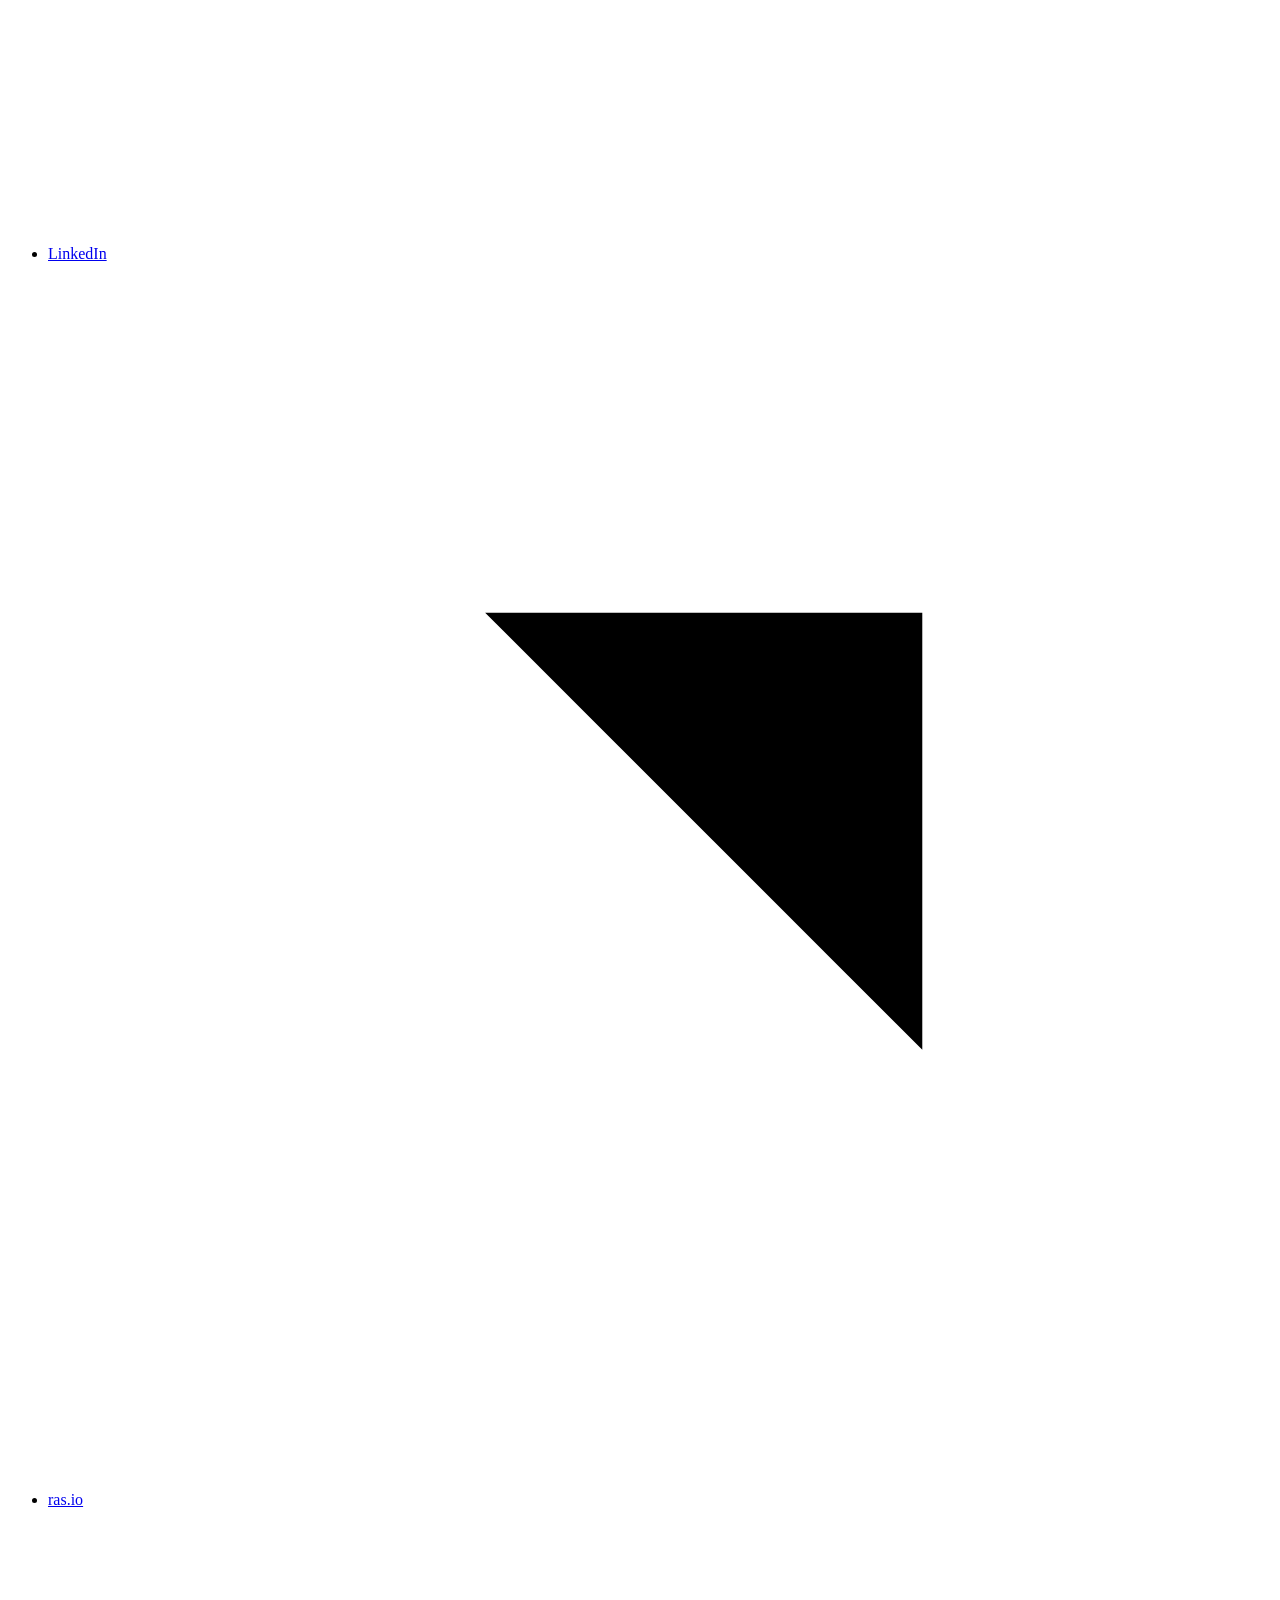
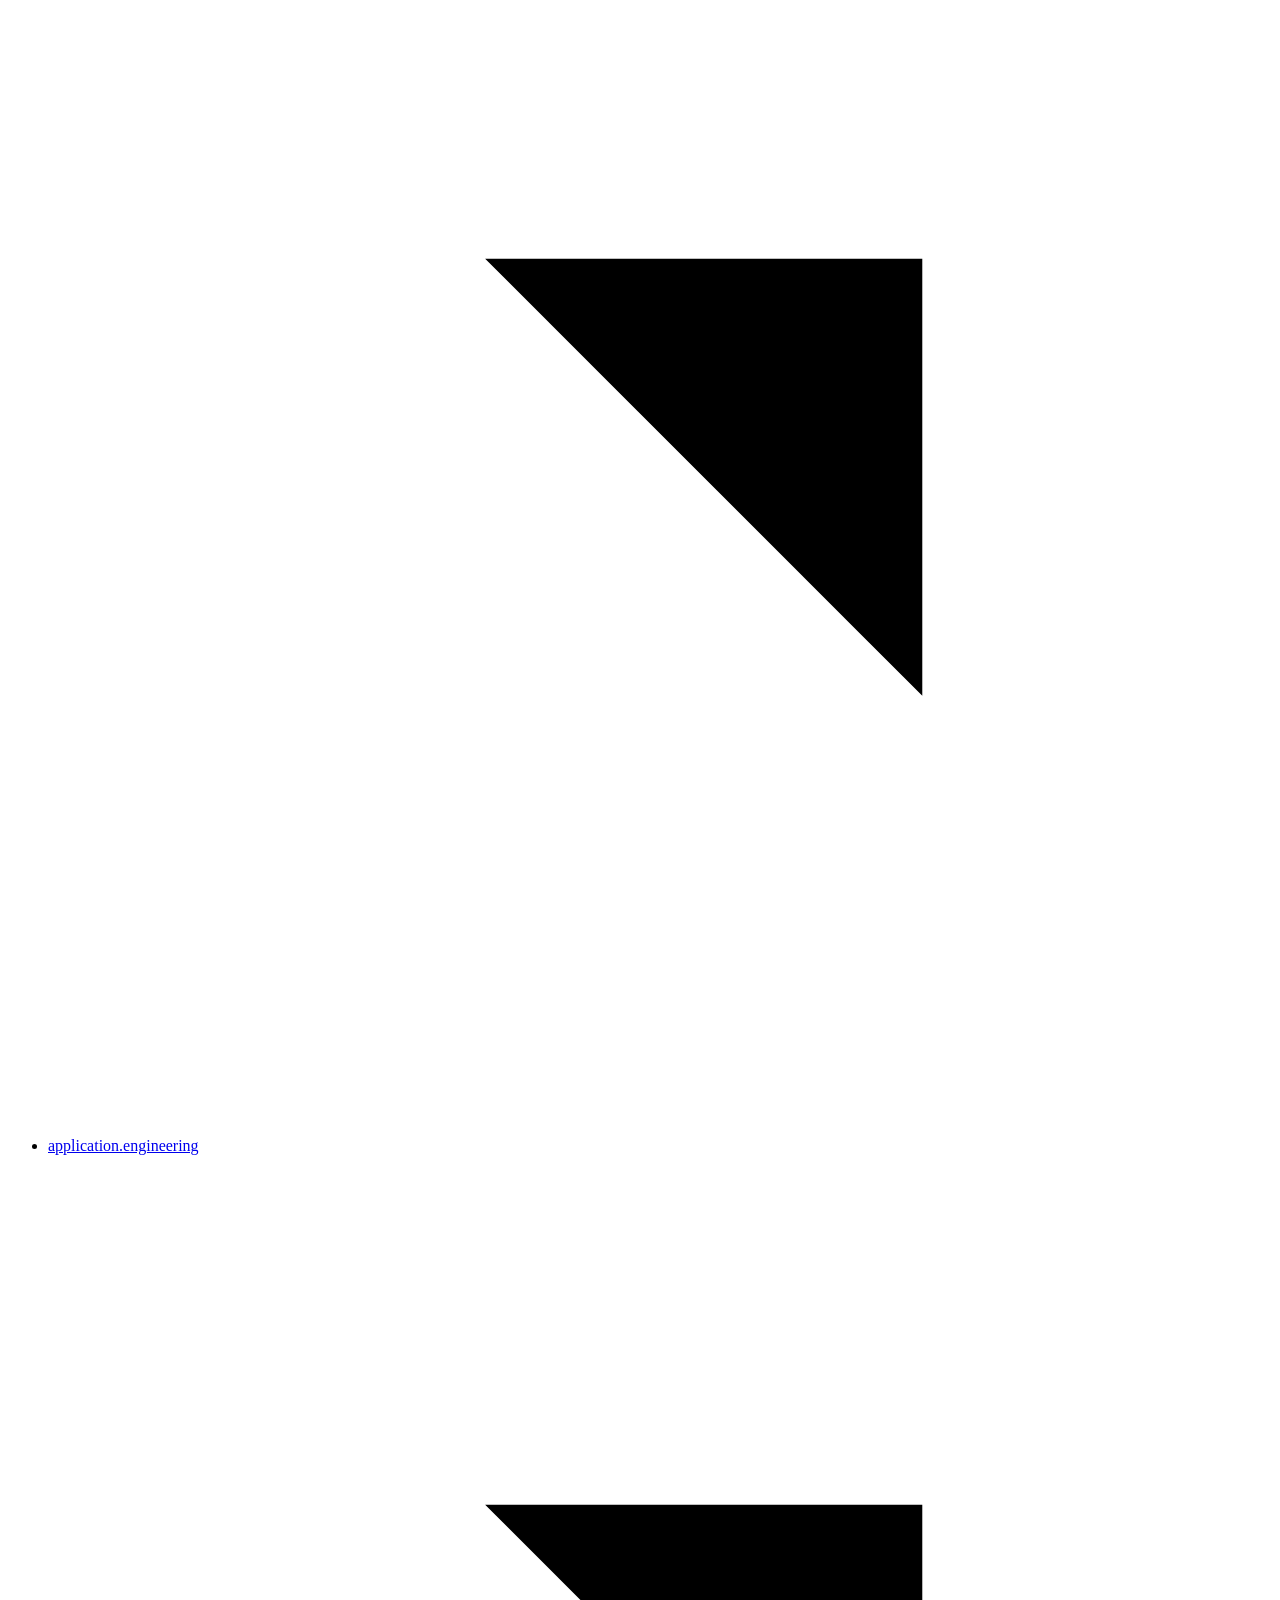
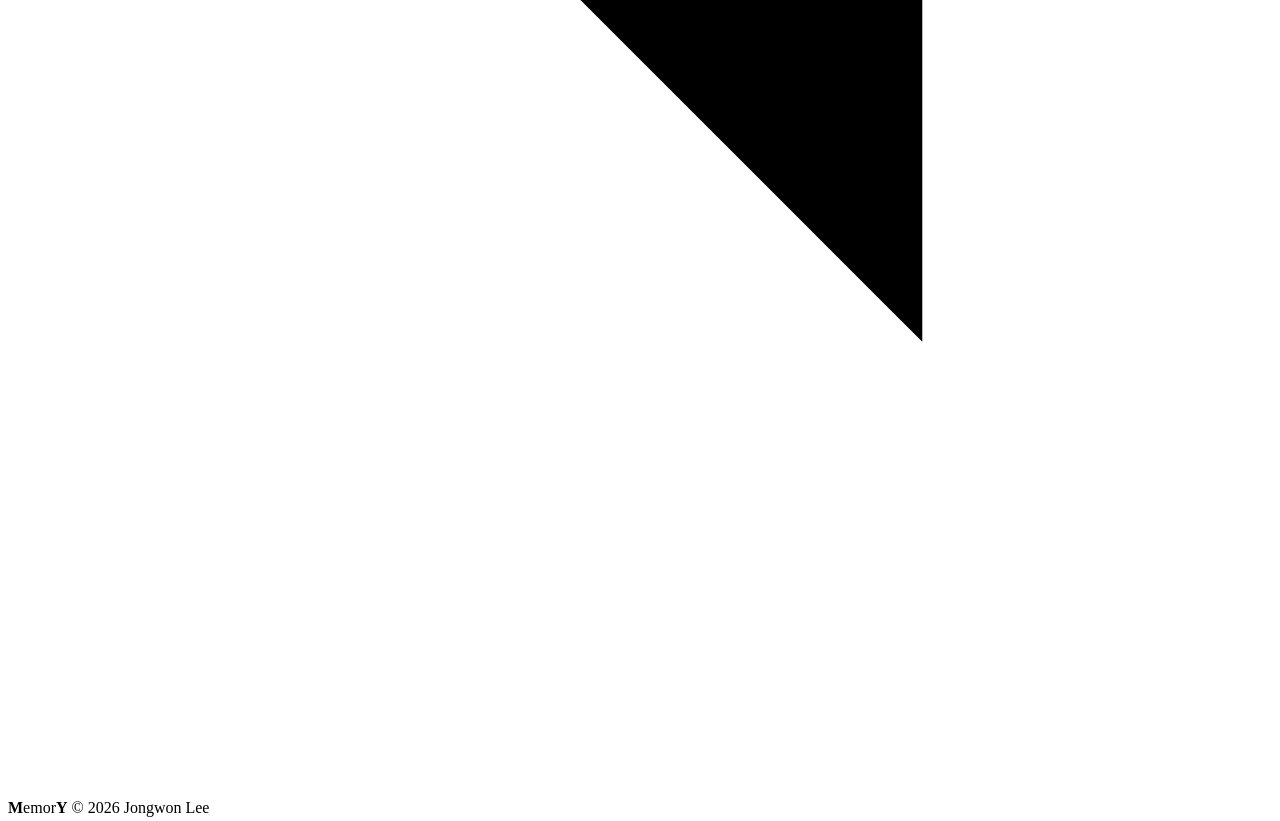
==== commit 8fed62a6: "Work in progress on hero-repair Co-authored-by: kording <74226694+kording@users.noreply.github.com>" ====
--- a/site/en/index.html
+++ b/site/en/index.html
@@ -4,7 +4,7 @@
 <meta charset="utf-8">
 <meta name="viewport" content="width=device-width, initial-scale=1, viewport-fit=cover">
 <title>MemorY, a read-only memory error analysis tool</title>
-<meta name="description" content="MemorY reads the memory error records a server has left and draws where in a DIMM a fault sits and what shape it has. It is a read-only open source tool.">
+<meta name="description" content="MemorY reads the memory error records a server has left. It gives you the evidence for a replacement decision.">
 <meta name="theme-color" content="#ffffff">
 <meta name="color-scheme" content="light">
 <link rel="canonical" href="https://my.sh/en/">
@@ -20,17 +20,17 @@
 <meta property="og:locale:alternate" content="ko_KR">
 <meta property="og:url" content="https://my.sh/en/">
 <meta property="og:title" content="MemorY, a read-only memory error analysis tool">
-<meta property="og:description" content="MemorY reads the memory error records a server has left and draws where in a DIMM a fault sits and what shape it has. It is a read-only open source tool.">
+<meta property="og:description" content="MemorY reads the memory error records a server has left. It gives you the evidence for a replacement decision.">
 <meta property="og:image" content="https://my.sh/og-en.png">
 <meta property="og:image:type" content="image/png">
 <meta property="og:image:width" content="1200">
 <meta property="og:image:height" content="630">
-<meta property="og:image:alt" content="MemorY. From M to Y of memory, one tool for all of it">
+<meta property="og:image:alt" content="MemorY. From M to Y of memory, one tool that tracks all of it">
 <meta name="twitter:card" content="summary_large_image">
 <link rel="preload" href="/fonts/SUIT-Variable-2.040.woff2" as="font" type="font/woff2" crossorigin>
 <link rel="stylesheet" href="/css/ko-wrap.css?v=c188c47e">
-<link rel="stylesheet" href="/css/site.css?v=b66768ae">
-<script src="/js/site.js?v=58662300"></script>
+<link rel="stylesheet" href="/css/site.css?v=b761763a">
+<script src="/js/site.js?v=ee0c8c34"></script>
 </head>
 <body>
 <a class="skip" href="#main">Skip to content</a>
@@ -42,9 +42,6 @@
 
 <svg class="defs" aria-hidden="true" focusable="false">
   <defs>
-    <pattern id="dots20" width="20" height="20" patternUnits="userSpaceOnUse"><circle class="dot" cx="10" cy="10" r="1.5"/></pattern>
-    <pattern id="dots8" width="8" height="8" patternUnits="userSpaceOnUse"><circle class="dot" cx="4" cy="4" r="0.7"/></pattern>
-    <pattern id="dots6" width="6" height="6" patternUnits="userSpaceOnUse"><circle class="sk-dot" cx="3" cy="3" r="0.55"/></pattern>
     <symbol id="i-github" viewBox="0 0 16 16"><path d="M8 0C3.58 0 0 3.58 0 8c0 3.54 2.29 6.53 5.47 7.59.4.07.55-.17.55-.38 0-.19-.01-.82-.01-1.49-2.01.37-2.53-.49-2.69-.94-.09-.23-.48-.94-.82-1.13-.28-.15-.68-.52-.01-.53.63-.01 1.08.58 1.23.82.72 1.21 1.87.87 2.33.66.07-.52.28-.87.51-1.07-1.78-.2-3.64-.89-3.64-3.95 0-.87.31-1.59.82-2.15-.08-.2-.36-1.02.08-2.12 0 0 .67-.21 2.2.82.64-.18 1.32-.27 2-.27s1.36.09 2 .27c1.53-1.04 2.2-.82 2.2-.82.44 1.1.16 1.92.08 2.12.51.56.82 1.27.82 2.15 0 3.07-1.87 3.75-3.65 3.95.29.25.54.73.54 1.48 0 1.07-.01 1.93-.01 2.2 0 .21.15.46.55.38A8.01 8.01 0 0 0 16 8c0-4.42-3.58-8-8-8Z"/></symbol>
     <symbol id="i-out" viewBox="0 0 14 14"><path d="M4 10 10 4M5 4h5v5"/></symbol>
   </defs>
@@ -73,29 +70,27 @@
   <div class="wrap hero-in">
     <div class="hero-copy">
       <h1 class="hero-title" id="hero-title" data-enter style="--e:0"><span class="wm"><b>M</b>emor<b>Y</b></span></h1>
-      <p class="slogan" data-enter style="--e:1"><span>From <b>M</b> to <b>Y</b> of memory,</span><span>one tool for all of it</span></p>
-      <p class="lede lines" data-enter style="--e:2"><span>MemorY reads the memory error records a server has left and draws where in a DIMM a fault sits and what shape it has.</span><span>It is a read-only open source tool.</span></p>
+      <p class="slogan" data-enter style="--e:1"><span>From <b>M</b> to <b>Y</b> of memory,</span><span>one tool that tracks all of it</span></p>
+      <p class="lede" data-enter style="--e:2">It gives you the evidence for a replacement decision.</p>
       <div class="hero-actions" data-enter style="--e:3">
         <a class="btn" href="https://github.com/agenticode/my"><svg aria-hidden="true" focusable="false"><use href="#i-github"/></svg>GitHub <span class="mono">agenticode/my</span></a>
-        <a class="link" href="#start">Quick start</a>
         <a class="link" href="/en/download/">Download</a>
       </div>
-    </div>
-    <div class="hero-art">
-<svg viewBox="0 0 560 420" preserveAspectRatio="xMidYMid slice" aria-hidden="true" focusable="false">
-<rect width="560" height="420" fill="url(#dots20)"/>
-<rect class="cell c2" style="--k:0" x="64" y="204" width="12" height="12" rx="3"/>
-<rect class="cell c3" style="--k:1" x="124" y="204" width="12" height="12" rx="3"/>
-<rect class="cell c2" style="--k:2" x="184" y="204" width="12" height="12" rx="3"/>
-<rect class="cell c1" style="--k:3" x="244" y="204" width="12" height="12" rx="3"/>
-<rect class="cell c3" style="--k:4" x="264" y="204" width="12" height="12" rx="3"/>
-<rect class="cell c1" style="--k:5" x="344" y="204" width="12" height="12" rx="3"/>
-<rect class="cell c2" style="--k:6" x="404" y="204" width="12" height="12" rx="3"/>
-<rect class="cell c3" style="--k:7" x="464" y="204" width="12" height="12" rx="3"/>
-<rect class="cell c1" style="--k:8" x="504" y="204" width="12" height="12" rx="3"/>
-<rect class="cell c1" style="--k:9" x="124" y="224" width="12" height="12" rx="3"/>
-<rect class="cell c1" style="--k:10" x="424" y="224" width="12" height="12" rx="3"/>
-</svg>
+      <pre class="term term-cmd hero-install" data-enter style="--e:4" tabindex="0" role="region" aria-label="Install command"><code><span class="ps">$ </span>curl -fsSL https://my.sh/get | sh</code></pre>
+    </div>
+    <div class="hero-art" data-enter style="--e:5">
+      <!-- run:hero --><pre class="term term-out term-hero" tabindex="0" role="region" aria-label="Output of my: slot map and DIMM table" style="--cols:53"><code><span class="ps">$ </span>my --root 6.19.10-ghes-multi
+host finding: <span class="c33">consider replacement</span>
+
+     <span class="d">   A1   B1   C1   D1   E1   F1</span>
+ CPU0   <span class="c36">▒▒</span>   <span class="c33">▓▓</span>   <span class="c32">░░</span>   <span class="c33">▓▓</span>   <span class="c33">▓▓</span>   <span class="c32">░░</span>
+
+<span class="d"> #  SLOT     CE  UE  MODE        FINDING</span>
+ 1  CPU0_E1  12   0  bank        <span class="c33">consider replacement</span>
+ 2  CPU0_D1  10  <span class="b c31"> 1</span>  row         <span class="c33">consider replacement</span>
+ 3  CPU0_B1  10   0  column      <span class="c33">consider replacement</span>
+ 4  CPU0_A1   3   0  single-bit  <span class="c36">observe</span></code></pre><!-- /run:hero -->
+      <p class="hero-note">Real output for a lab capture with six DIMMs.</p>
     </div>
   </div>
 </section>
@@ -147,7 +142,7 @@
       <div class="sec-body">
         <h2 id="figures-h">The records as figures</h2>
         <p class="sec-lead lines"><span>Every screen below is real output of MemorY.</span><span>The input is the lab captures in <code>testdata/real</code> of its repository.</span><span><code>tools/captures.mjs</code> ran each command in a terminal and took the screen as printed.</span><span>Some figures leave out whole lines of the output.</span></p>
-        <p class="sec-lead lines"><span>The first three figures read an aarch64 guest with six DIMMs.</span><span>Over three boots a day apart, 35&nbsp;corrected errors (CE) and 1&nbsp;uncorrected error (UE) were injected as firmware error records.</span><span>Four DIMMs got one fault each: a single cell, a row, a column and a bank.</span><span>The other two DIMMs have no errors.</span><span>The next two figures show two guests whose boots kept stopping on fatal errors.</span></p>
+        <p class="sec-lead lines"><span>The first three figures read an aarch64 guest with six DIMMs.</span><span>Over three boots a day apart, 35&nbsp;corrected errors (CE) and 1&nbsp;uncorrected error (UE) were injected as firmware error records.</span><span>Four DIMMs got one fault each: a single cell, a row, a column and a bank.</span><span>The other two DIMMs have no errors.</span><span>The fourth figure shows a repair of CXL memory devices.</span><span>The two after it show two guests whose boots kept stopping on fatal errors.</span></p>
       </div>
     </div>
 
@@ -155,9 +150,7 @@
       <article class="fig rise">
         <figure class="capture" data-capture="slot-map">
           <div class="capture-frame">
-            <svg class="capture-skel" viewBox="0 0 160 100" preserveAspectRatio="xMidYMid meet" aria-hidden="true" focusable="false"><rect class="s1" x="16" y="15" width="52" height="3.5" rx="1"/><rect class="s1" x="16" y="34.5" width="12" height="4" rx="1"/><rect class="s1" x="36" y="30" width="10" height="13" rx="1.6"/><rect class="s2" x="49.6" y="30" width="10" height="13" rx="1.6"/><rect class="s1" x="63.2" y="30" width="10" height="13" rx="1.6"/><rect class="s2" x="76.8" y="30" width="10" height="13" rx="1.6"/><rect class="s2" x="90.4" y="30" width="10" height="13" rx="1.6"/><rect class="s1" x="104" y="30" width="10" height="13" rx="1.6"/><rect class="s1" x="16" y="56" width="128" height="3" rx="1"/><rect class="s1" x="16" y="63" width="120" height="3" rx="1"/><rect class="s1" x="16" y="70" width="124" height="3" rx="1"/><rect class="s1" x="16" y="77" width="104" height="3" rx="1"/></svg>
             <img src="/captures/en/slot-map.webp" alt="Screen of my scan --root 6.19.10-ghes-multi. The finding for host lab-arm6 is consider replacement. Of the six slots of CPU0, B1, D1 and E1 are consider replacement, A1 is observe, C1 and F1 are ok. The table lists CE, UE and fault mode of four DIMMs." width="1600" height="1000" loading="lazy" decoding="async">
-            <span class="capture-wait">loading capture</span>
           </div>
           <figcaption>
             <h3>Slot map</h3>
@@ -170,9 +163,7 @@
       <article class="fig rise">
         <figure class="capture" data-capture="dimm">
           <div class="capture-frame">
-            <svg class="capture-skel" viewBox="0 0 160 100" preserveAspectRatio="xMidYMid meet" aria-hidden="true" focusable="false"><rect class="s2" x="16" y="14" width="22" height="4" rx="1"/><rect class="s1" x="42" y="14" width="96" height="4" rx="1"/><rect class="s1" x="60" y="22" width="78" height="4" rx="1"/><rect class="s1" x="22" y="36" width="110" height="3" rx="1"/><rect class="s1" x="22" y="43" width="80" height="3" rx="1"/><rect class="s1" x="22" y="50" width="96" height="3" rx="1"/><rect class="s1" x="16" y="64" width="104" height="3" rx="1"/><rect class="s2" x="16" y="72" width="22" height="7" rx="1"/><rect class="s2" x="40" y="72" width="14" height="7" rx="1"/><rect class="s2" x="56" y="72" width="18" height="7" rx="1"/><rect class="s2" x="76" y="72" width="14" height="7" rx="1"/><rect class="s1" x="92" y="72" width="52" height="7" rx="1"/></svg>
             <img src="/captures/en/dimm.webp" alt="Screen of my dimm --root 6.19.10-ghes-multi CPU0_B1. Consider replacement, rule R-ROW-03, a column fault at rank1 dev5 bg0 bank3 col 0x1c8. The bar below it shows how the errors in this bank split over 9 rows." width="1600" height="1000" loading="lazy" decoding="async">
-            <span class="capture-wait">loading capture</span>
           </div>
           <figcaption>
             <h3>Topology bars</h3>
@@ -185,9 +176,7 @@
       <article class="fig fig-full rise">
         <figure class="capture" data-capture="address-map">
           <div class="capture-frame" style="--ar:1600 / 1223">
-            <svg class="capture-skel" viewBox="0 0 160 100" preserveAspectRatio="xMidYMid meet" aria-hidden="true" focusable="false"><rect x="18" y="12" width="126" height="78" fill="url(#dots6)"/><rect class="s2" x="18.6" y="48.6" width="4.8" height="4.8" rx="1"/><rect class="s2" x="30.6" y="48.6" width="4.8" height="4.8" rx="1"/><rect class="s2" x="36.6" y="48.6" width="4.8" height="4.8" rx="1"/><rect class="s2" x="54.6" y="48.6" width="4.8" height="4.8" rx="1"/><rect class="s2" x="66.6" y="48.6" width="4.8" height="4.8" rx="1"/><rect class="s2" x="78.6" y="48.6" width="4.8" height="4.8" rx="1"/><rect class="s2" x="84.6" y="48.6" width="4.8" height="4.8" rx="1"/><rect class="s2" x="102.6" y="48.6" width="4.8" height="4.8" rx="1"/><rect class="s2" x="120.6" y="48.6" width="4.8" height="4.8" rx="1"/><rect class="s1" x="36.6" y="54.6" width="4.8" height="4.8" rx="1"/><rect class="s1" x="102.6" y="54.6" width="4.8" height="4.8" rx="1"/></svg>
             <img src="/captures/en/address-map.webp" alt="Four my map screens. Top left, CPU0_A1: one cell at row 0x4d2e. Top right, CPU0_D1: cells along row 0x2b41 and one UE. Bottom left, CPU0_B1: cells down column 0x1c8. Bottom right, CPU0_E1: cells scattered over the bank." width="1600" height="1223" loading="lazy" decoding="async">
-            <span class="capture-wait">loading capture</span>
           </div>
           <figcaption>
             <div class="fig-text">
@@ -198,12 +187,25 @@
             <div class="fig-legend">
               <p class="fig-key">The shape gives the fault mode.</p>
               <ul class="shapes">
-                <li><svg viewBox="0 0 72 56" aria-hidden="true" focusable="false"><rect width="72" height="56" fill="url(#dots8)"/><rect class="c3" x="33.5" y="25.5" width="5" height="5" rx="1.2"/></svg><span class="shape-name">dot</span><code>single-bit</code></li>
-                <li><svg viewBox="0 0 72 56" aria-hidden="true" focusable="false"><rect width="72" height="56" fill="url(#dots8)"/><rect class="c2" x="1.5" y="25.5" width="5" height="5" rx="1.2"/><rect class="c3" x="9.5" y="25.5" width="5" height="5" rx="1.2"/><rect class="c2" x="25.5" y="25.5" width="5" height="5" rx="1.2"/><rect class="c3" x="33.5" y="25.5" width="5" height="5" rx="1.2"/><rect class="c1" x="41.5" y="25.5" width="5" height="5" rx="1.2"/><rect class="c3" x="57.5" y="25.5" width="5" height="5" rx="1.2"/><rect class="c2" x="65.5" y="25.5" width="5" height="5" rx="1.2"/></svg><span class="shape-name">horizontal line</span><code>row</code></li>
-                <li><svg viewBox="0 0 72 56" aria-hidden="true" focusable="false"><rect width="72" height="56" fill="url(#dots8)"/><rect class="c2" x="41.5" y="1.5" width="5" height="5" rx="1.2"/><rect class="c3" x="41.5" y="9.5" width="5" height="5" rx="1.2"/><rect class="c1" x="41.5" y="17.5" width="5" height="5" rx="1.2"/><rect class="c3" x="41.5" y="33.5" width="5" height="5" rx="1.2"/><rect class="c2" x="41.5" y="41.5" width="5" height="5" rx="1.2"/><rect class="c3" x="41.5" y="49.5" width="5" height="5" rx="1.2"/></svg><span class="shape-name">vertical line</span><code>column</code></li>
-                <li><svg viewBox="0 0 72 56" aria-hidden="true" focusable="false"><rect width="72" height="56" fill="url(#dots8)"/><rect class="c1" x="9.5" y="1.5" width="5" height="5" rx="1.2"/><rect class="c2" x="49.5" y="1.5" width="5" height="5" rx="1.2"/><rect class="c3" x="25.5" y="9.5" width="5" height="5" rx="1.2"/><rect class="c1" x="65.5" y="9.5" width="5" height="5" rx="1.2"/><rect class="c2" x="1.5" y="17.5" width="5" height="5" rx="1.2"/><rect class="c1" x="41.5" y="17.5" width="5" height="5" rx="1.2"/><rect class="c1" x="17.5" y="25.5" width="5" height="5" rx="1.2"/><rect class="c3" x="57.5" y="25.5" width="5" height="5" rx="1.2"/><rect class="c2" x="33.5" y="33.5" width="5" height="5" rx="1.2"/><rect class="c3" x="9.5" y="41.5" width="5" height="5" rx="1.2"/><rect class="c1" x="49.5" y="41.5" width="5" height="5" rx="1.2"/><rect class="c2" x="25.5" y="49.5" width="5" height="5" rx="1.2"/><rect class="c2" x="65.5" y="49.5" width="5" height="5" rx="1.2"/></svg><span class="shape-name">cloud</span><code>bank</code></li>
+                <li><img src="/captures/en/mode-single.webp" alt="Part of the address map of CPU0_A1: one cell" width="960" height="600" loading="lazy" decoding="async"><span class="shape-name">Dot</span><code>single bit</code></li>
+                <li><img src="/captures/en/mode-row.webp" alt="Part of the address map of CPU0_D1: cells along row 0x2b41 and one uncorrected error" width="960" height="600" loading="lazy" decoding="async"><span class="shape-name">Horizontal line</span><code>row</code></li>
+                <li><img src="/captures/en/mode-column.webp" alt="Part of the address map of CPU0_B1: cells down column 0x1c8" width="960" height="600" loading="lazy" decoding="async"><span class="shape-name">Vertical line</span><code>column</code></li>
+                <li><img src="/captures/en/mode-bank.webp" alt="Part of the address map of CPU0_E1: cells scattered over the bank" width="960" height="600" loading="lazy" decoding="async"><span class="shape-name">Cloud</span><code>bank</code></li>
               </ul>
             </div>
+          </figcaption>
+        </figure>
+      </article>
+
+      <article class="fig fig-wide rise">
+        <figure class="capture" data-capture="repair">
+          <div class="capture-frame" style="--ar:1600 / 1079">
+            <img src="/captures/en/repair.webp" alt="Two screens of my dimm --root 7.3.0-cxl-repair. Top, cxl:mem1: observe, R-SOFT-01; its repair line reads memory sparing at rank0 bg1 bank2 row 0x1f40, 6 errors before, 0 after. Bottom, cxl:mem0: consider replacement, R-REP-02, 3 errors at rank1 bg3 bank0 row 0xa7c after the memory sparing; its repair line reads 6 errors before, 3 after." width="1600" height="1079" loading="lazy" decoding="async">
+          </div>
+          <figcaption>
+            <h3>Before and after a repair</h3>
+            <p class="fig-q">Did the repaired place go quiet</p>
+            <p class="fig-d lines"><span>Two CXL memory devices got 6&nbsp;corrected errors each, in one row.</span><span>The guest repaired that row with a soft PPR through the kernel's EDAC interface.</span><span>Each device left one repair record (memory sparing).</span><span>Afterwards mem1 stayed quiet, and the same row of mem0 had 3&nbsp;corrected errors again.</span><span><span class="nowrap">R-REP-02</span> grades mem0 consider replacement.</span></p>
           </figcaption>
         </figure>
       </article>
@@ -211,9 +213,7 @@
       <article class="fig rise">
         <figure class="capture" data-capture="boots-same">
           <div class="capture-frame">
-            <svg class="capture-skel" viewBox="0 0 160 100" preserveAspectRatio="xMidYMid meet" aria-hidden="true" focusable="false"><rect class="s1" x="16" y="16" width="70" height="4" rx="1"/><rect class="s1" x="16" y="32" width="36" height="3" rx="1"/><rect class="s1" x="62" y="32" width="6" height="3" rx="1"/><rect class="s1" x="74" y="32" width="6" height="3" rx="1"/><rect class="s1" x="86" y="32" width="6" height="3" rx="1"/><rect class="s1" x="98" y="32" width="6" height="3" rx="1"/><rect class="s1" x="16" y="44" width="40" height="3" rx="1"/><rect class="s2" x="62" y="43" width="6" height="5" rx="1"/><rect class="s2" x="74" y="43" width="6" height="5" rx="1"/><rect class="s2" x="86" y="43" width="6" height="5" rx="1"/><rect class="s1" x="99" y="44" width="4" height="3" rx="1"/><rect class="s1" x="16" y="62" width="112" height="3" rx="1"/><rect class="s1" x="16" y="76" width="120" height="3" rx="1"/><rect class="s1" x="16" y="83" width="64" height="3" rx="1"/></svg>
             <img src="/captures/en/boots-same.webp" alt="Screen of my open var/lib/my/ledger.db boots &#39;DIMM 0&#39;. Boots 1, 2 and 3 ended in a fatal hardware error, each with a UE at rank0 dev7 bg0 bank3 row 0x1a2f col 0x238 of DIMM 0. Boot 4 is running. The rule is R-LOOP-01." width="1600" height="1000" loading="lazy" decoding="async">
-            <span class="capture-wait">loading capture</span>
           </div>
           <figcaption>
             <h3>Boots that stop on one cell</h3>
@@ -226,9 +226,7 @@
       <article class="fig rise">
         <figure class="capture" data-capture="boots-spread">
           <div class="capture-frame">
-            <svg class="capture-skel" viewBox="0 0 160 100" preserveAspectRatio="xMidYMid meet" aria-hidden="true" focusable="false"><rect class="s1" x="16" y="14" width="84" height="4" rx="1"/><rect class="s1" x="16" y="30" width="30" height="3" rx="1"/><rect class="s1" x="16" y="38" width="30" height="3" rx="1"/><rect class="s1" x="16" y="46" width="30" height="3" rx="1"/><rect class="s2" x="62" y="29" width="6" height="5" rx="1"/><rect class="s1" x="75" y="30" width="4" height="3" rx="1"/><rect class="s1" x="87" y="30" width="4" height="3" rx="1"/><rect class="s1" x="63" y="38" width="4" height="3" rx="1"/><rect class="s2" x="74" y="37" width="6" height="5" rx="1"/><rect class="s1" x="87" y="38" width="4" height="3" rx="1"/><rect class="s1" x="63" y="46" width="4" height="3" rx="1"/><rect class="s1" x="75" y="46" width="4" height="3" rx="1"/><rect class="s2" x="86" y="45" width="6" height="5" rx="1"/><rect class="s1" x="16" y="64" width="124" height="3" rx="1"/><rect class="s1" x="16" y="71" width="120" height="3" rx="1"/><rect class="s1" x="16" y="78" width="96" height="3" rx="1"/></svg>
             <img src="/captures/en/boots-spread.webp" alt="Screen of my open var/lib/my/ledger.db boots and the host line of my why --oneline. Boots 2, 3 and 4 stopped, with the UE on CPU0_A1, CPU0_C1 and CPU0_E1 in turn. The host finding is hold replacement, rule R-LOOP-03. It says to check the logs of the processor and the board, the power supply, and what changed before the first stop." width="1600" height="1000" loading="lazy" decoding="async">
-            <span class="capture-wait">loading capture</span>
           </div>
           <figcaption>
             <h3>Another DIMM each boot</h3>
@@ -241,9 +239,7 @@
       <article class="fig fig-wide rise">
         <figure class="capture" data-capture="verdict-card">
           <div class="capture-frame" style="--ar:1600 / 972">
-            <svg class="capture-skel" viewBox="0 0 160 100" preserveAspectRatio="xMidYMid meet" aria-hidden="true" focusable="false"><rect class="s2" x="16" y="18" width="16" height="5" rx="1"/><rect class="s2" x="36" y="18" width="20" height="5" rx="1"/><rect class="s1" x="60" y="18.5" width="84" height="4" rx="1"/><rect class="s1" x="36" y="28" width="70" height="3" rx="1"/><rect class="s1" x="20" y="44" width="10" height="3" rx="1"/><rect class="s1" x="36" y="44" width="104" height="3" rx="1"/><rect class="s1" x="36" y="51" width="92" height="3" rx="1"/><rect class="s1" x="36" y="58" width="100" height="3" rx="1"/><rect class="s1" x="20" y="68" width="10" height="3" rx="1"/><rect class="s1" x="36" y="68" width="84" height="3" rx="1"/><rect class="s1" x="20" y="78" width="96" height="3" rx="1"/></svg>
             <img src="/captures/en/verdict-card.webp" alt="Screen of my open var/lib/my/ledger.db why &#39;DIMM 0&#39;. DIMM 0 is replace now, rule R-UE-01. The evidence is R-LOOP-01 and two supporting lines. The next step is to replace the DIMM and attach a case bundle written from the kept ledger to the return. Confidence is high." width="1600" height="972" loading="lazy" decoding="async">
-            <span class="capture-wait">loading capture</span>
           </div>
           <figcaption>
             <h3>Verdict card</h3>
@@ -256,9 +252,7 @@
       <article class="fig fig-wide rise">
         <figure class="capture" data-capture="preflight">
           <div class="capture-frame" style="--ar:1600 / 1244">
-            <svg class="capture-skel" viewBox="0 0 160 100" preserveAspectRatio="xMidYMid meet" aria-hidden="true" focusable="false"><rect class="s1" x="16" y="12" width="96" height="4" rx="1"/><rect class="s1" x="16" y="26" width="112" height="3" rx="1"/><rect class="s2" x="16" y="38" width="10" height="4" rx="1"/><rect class="s1" x="32" y="38.5" width="22" height="3" rx="1"/><rect class="s1" x="60" y="38.5" width="76" height="3" rx="1"/><rect class="s2" x="16" y="48" width="10" height="4" rx="1"/><rect class="s1" x="32" y="48.5" width="22" height="3" rx="1"/><rect class="s1" x="60" y="48.5" width="70" height="3" rx="1"/><rect class="s2" x="16" y="58" width="10" height="4" rx="1"/><rect class="s1" x="32" y="58.5" width="22" height="3" rx="1"/><rect class="s1" x="60" y="58.5" width="80" height="3" rx="1"/><rect class="s2" x="16" y="68" width="10" height="4" rx="1"/><rect class="s1" x="32" y="68.5" width="22" height="3" rx="1"/><rect class="s1" x="60" y="68.5" width="64" height="3" rx="1"/><rect class="s1" x="16" y="84" width="60" height="3" rx="1"/></svg>
             <img src="/captures/en/preflight.webp" alt="Screen of my preflight --root 6.19.10-bert-loop. Check by check, it lists what a reset right after a fatal memory error would leave on this host. mce-bootlog, mce-print, bert and console are kept, erst-mce is none, reset-kind is info, and 7 checks that need the running host are unknown. No check would lose records." width="1600" height="1244" loading="lazy" decoding="async">
-            <span class="capture-wait">loading capture</span>
           </div>
           <figcaption>
             <h3>Check before a reset</h3>
@@ -271,9 +265,7 @@
       <article class="fig fig-wide rise">
         <figure class="capture" data-capture="report">
           <div class="capture-frame">
-            <svg class="capture-skel" viewBox="0 0 160 100" preserveAspectRatio="xMidYMid meet" aria-hidden="true" focusable="false"><rect class="o1" x="48" y="8" width="64" height="84" rx="3"/><rect class="s2" x="55" y="15" width="28" height="4" rx="1"/><rect class="s1" x="55" y="22" width="42" height="2.4" rx="1"/><rect class="s1" x="55" y="30" width="6.4" height="6" rx="1"/><rect class="s1" x="63.6" y="30" width="6.4" height="6" rx="1"/><rect class="s2" x="72.2" y="30" width="6.4" height="6" rx="1"/><rect class="s1" x="80.8" y="30" width="6.4" height="6" rx="1"/><rect class="s1" x="89.4" y="30" width="6.4" height="6" rx="1"/><rect class="s1" x="98" y="30" width="6.4" height="6" rx="1"/><rect class="s1" x="55" y="38" width="6.4" height="6" rx="1"/><rect class="s1" x="63.6" y="38" width="6.4" height="6" rx="1"/><rect class="s1" x="72.2" y="38" width="6.4" height="6" rx="1"/><rect class="s1" x="80.8" y="38" width="6.4" height="6" rx="1"/><rect class="s1" x="89.4" y="38" width="6.4" height="6" rx="1"/><rect class="s1" x="98" y="38" width="6.4" height="6" rx="1"/><rect class="s1" x="55" y="63" width="4.6" height="3" rx="0.6"/><rect class="s1" x="61.4" y="62" width="4.6" height="4" rx="0.6"/><rect class="s1" x="67.8" y="63" width="4.6" height="3" rx="0.6"/><rect class="s1" x="74.2" y="61" width="4.6" height="5" rx="0.6"/><rect class="s1" x="80.6" y="60" width="4.6" height="6" rx="0.6"/><rect class="s1" x="87" y="58" width="4.6" height="8" rx="0.6"/><rect class="s1" x="93.4" y="56" width="4.6" height="10" rx="0.6"/><rect class="s1" x="99.8" y="53" width="4.6" height="13" rx="0.6"/><rect class="s1" x="55" y="72" width="50" height="2.4" rx="1"/><rect class="s1" x="55" y="77.5" width="40" height="2.4" rx="1"/><rect class="s1" x="55" y="83" width="46" height="2.4" rx="1"/></svg>
             <img src="/captures/en/report.webp" alt="Summary of the HTML report written by my report. The finding for host lab-arm6 is consider replacement. The records cover 2026-11-14 to 2026-11-16 and 3 boots, with 35 CE and 1 UE." width="1600" height="1000" loading="lazy" decoding="async">
-            <span class="capture-wait">loading capture</span>
           </div>
           <figcaption>
             <h3>Report</h3>
@@ -292,13 +284,14 @@
       <h2 id="lab-h">Tested on records that real kernels wrote</h2>
       <p class="lines"><span>Memory errors at chosen places were injected into a Fedora VM on a lab server (kernel 7.3.0) and into QEMU guests inside it.</span><span>The records that the kernel and rasdaemon wrote were captured as they were.</span></p>
       <dl class="spec">
-        <div><dt>Captures</dt><dd>17</dd></div>
+        <div><dt>Captures</dt><dd>18</dd></div>
         <div><dt>Kernels</dt><dd>7.3.0, 6.19.10</dd></div>
         <div><dt>rasdaemon</dt><dd>0.8.0, 1.0.0</dd></div>
-        <div><dt>Records</dt><dd>machine checks of x86_64 guests, errors of a CXL memory device, page offlining, firmware error records of aarch64 guests, boots that stopped on a fatal error</dd></div>
+        <div><dt>Records</dt><dd>machine checks of x86_64 guests, errors and repairs of CXL memory devices, page offlining, firmware error records of aarch64 guests, boots that stopped on a fatal error</dd></div>
       </dl>
-      <p>The figures above read these three:</p>
+      <p>The figures above read these four:</p>
       <dl class="caps">
+        <div><dt><code>7.3.0-cxl-repair</code></dt><dd class="lines"><span>An x86 guest with two CXL memory devices, emulated by QEMU 11.1.3.</span><span>Corrected errors went into one row of each, the guest repaired that row with a soft PPR, then one device got errors in the same row again.</span></dd></div>
         <div><dt><code>6.19.10-ghes-multi</code></dt><dd class="lines"><span>An aarch64 guest with six DIMMs, booted three times a day apart.</span><span>Four DIMMs got 36 firmware error records (35&nbsp;CE, 1&nbsp;UE).</span></dd></div>
         <div><dt><code>6.19.10-bert-loop</code></dt><dd class="lines"><span>An x86 guest, booted three times.</span><span>At each reset QEMU wrote a BERT region made beforehand.</span><span>At every boot the guest read that the boot before had ended in a fatal error in the same cell of DIMM&nbsp;0 (row 0x1a2f, column 0x238).</span><span>Each boot actually ended with a reboot command.</span></dd></div>
         <div><dt><code>6.19.10-ghes-loop-spread</code></dt><dd class="lines"><span>An aarch64 guest with six DIMMs, booted three times.</span><span>In each boot one fatal firmware error record went to another DIMM (CPU0_A1, CPU0_C1, CPU0_E1).</span><span>Each time the kernel stopped with a panic.</span></dd></div>
@@ -358,7 +351,7 @@
                <span class="d">through the generic hardware error source; kernel</span>
                <span class="d">6.19.10-300.fc44.aarch64; machine QEMU 10.2.2 virt, ras=on,</span>
                <span class="d">emulated without hardware virtualization; rasdaemon 0.8.0</span></code></pre><!-- /run:lab-verify -->
-      <p class="lines"><span>Reading the captures turned up 18 defects, all fixed.</span><span>Full list: <a class="link" href="https://github.com/agenticode/my/blob/main/docs/validation-lab.md">validation-lab.md</a></span><span>Two of them:</span></p>
+      <p class="lines"><span>Reading the captures turned up 19 defects, all fixed.</span><span>Full list: <a class="link" href="https://github.com/agenticode/my/blob/main/docs/validation-lab.md">validation-lab.md</a></span><span>Two of them:</span></p>
       <ol class="gaps">
         <li><span class="lines"><span>dmidecode 3.7 prints the size as <code>16 GiB</code>.</span><span>MemorY could not read that form and found none of the installed DIMMs.</span></span></li>
         <li><span class="lines"><span>One panic of the aarch64 guest was saved in EFI variables as 16 parts.</span><span>The parts were written over 3 seconds, so systemd-pstore put them into three directories.</span><span>MemorY read them as three dumps and counted one panic as three boots.</span><span>5 boots showed as 15.</span><span>Now the parts that follow on from Part&nbsp;1 are read as one dump.</span></span></li>
@@ -378,7 +371,6 @@
       <p class="lines"><span>The script, the checksum of each file and how to build from source: <a class="link" href="/en/download/">Download</a></span></p>
       <p class="lines"><span>On a server, run it with no arguments:</span></p>
       <pre class="term term-one"><code><span class="ps">$ </span>my</code></pre>
-      <p class="lines"><span>Without a server, try it on a lab capture of the repository.</span><span>With <code>--root</code> set to a capture directory it reads the files of that host.</span><span>Under a Korean locale it prints in Korean.</span></p>
       <pre class="term term-cmd" tabindex="0" role="region" aria-label="Commands to get the repository"><code><span class="ps">$ </span>git clone --depth 1 https://github.com/agenticode/my
 <span class="ps">$ </span>cd my</code></pre>
       <!-- run:start-scan --><pre class="term term-out" tabindex="0" role="region" aria-label="Output of my" style="--cols:84"><code><span class="ps">$ </span>my --root testdata/real/6.19.10-ghes-multi
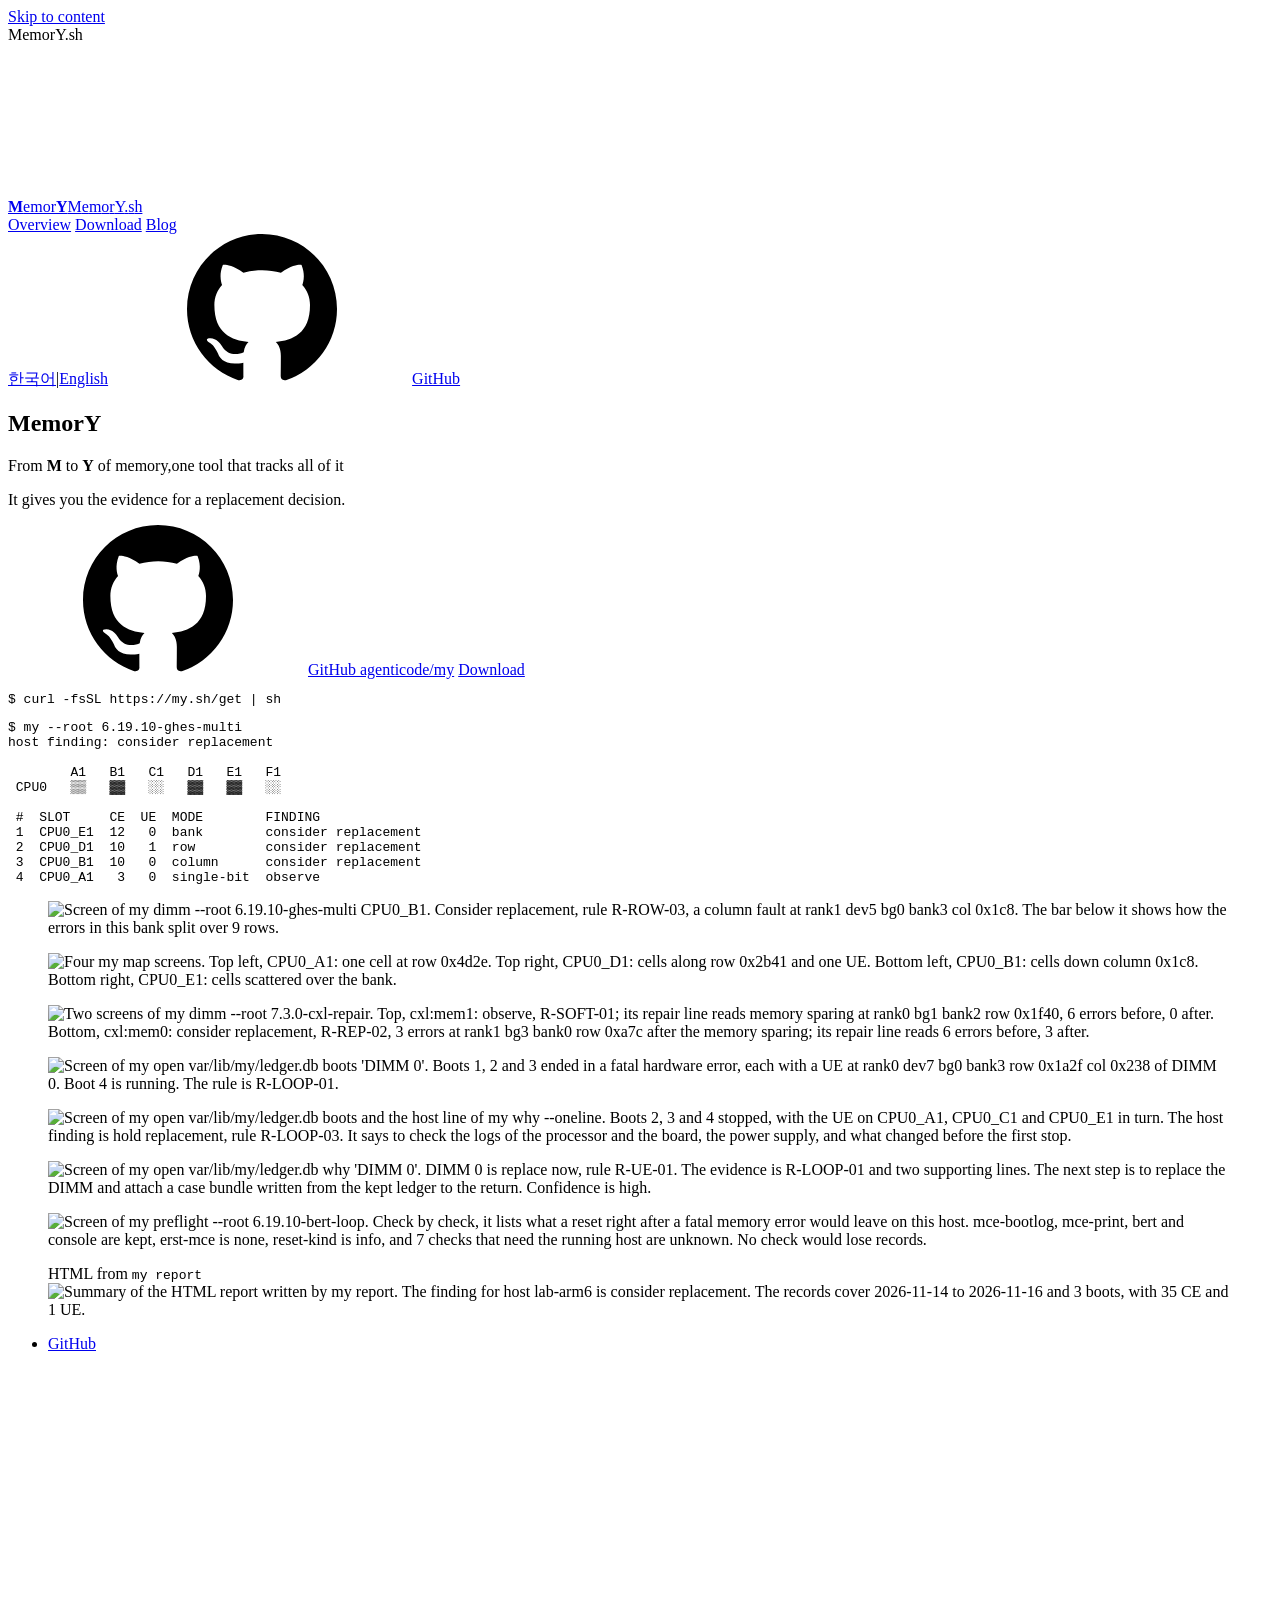
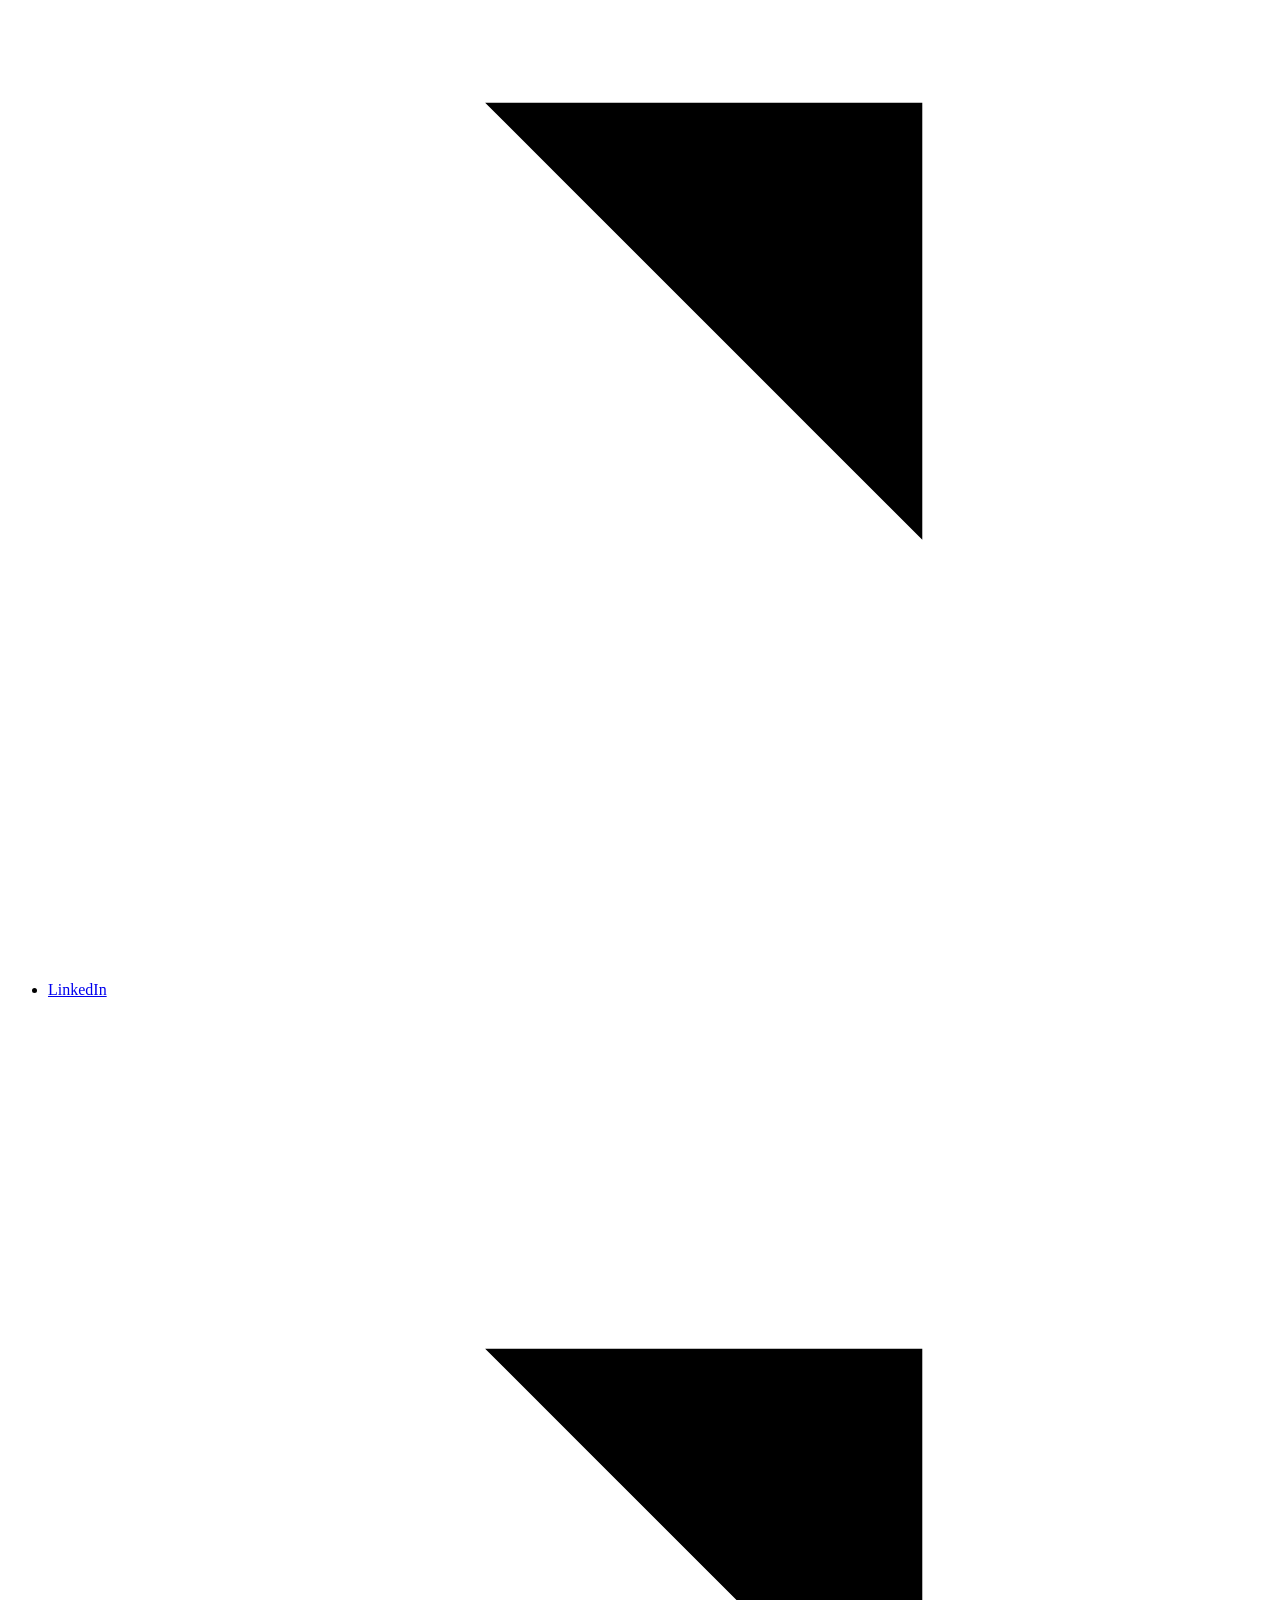
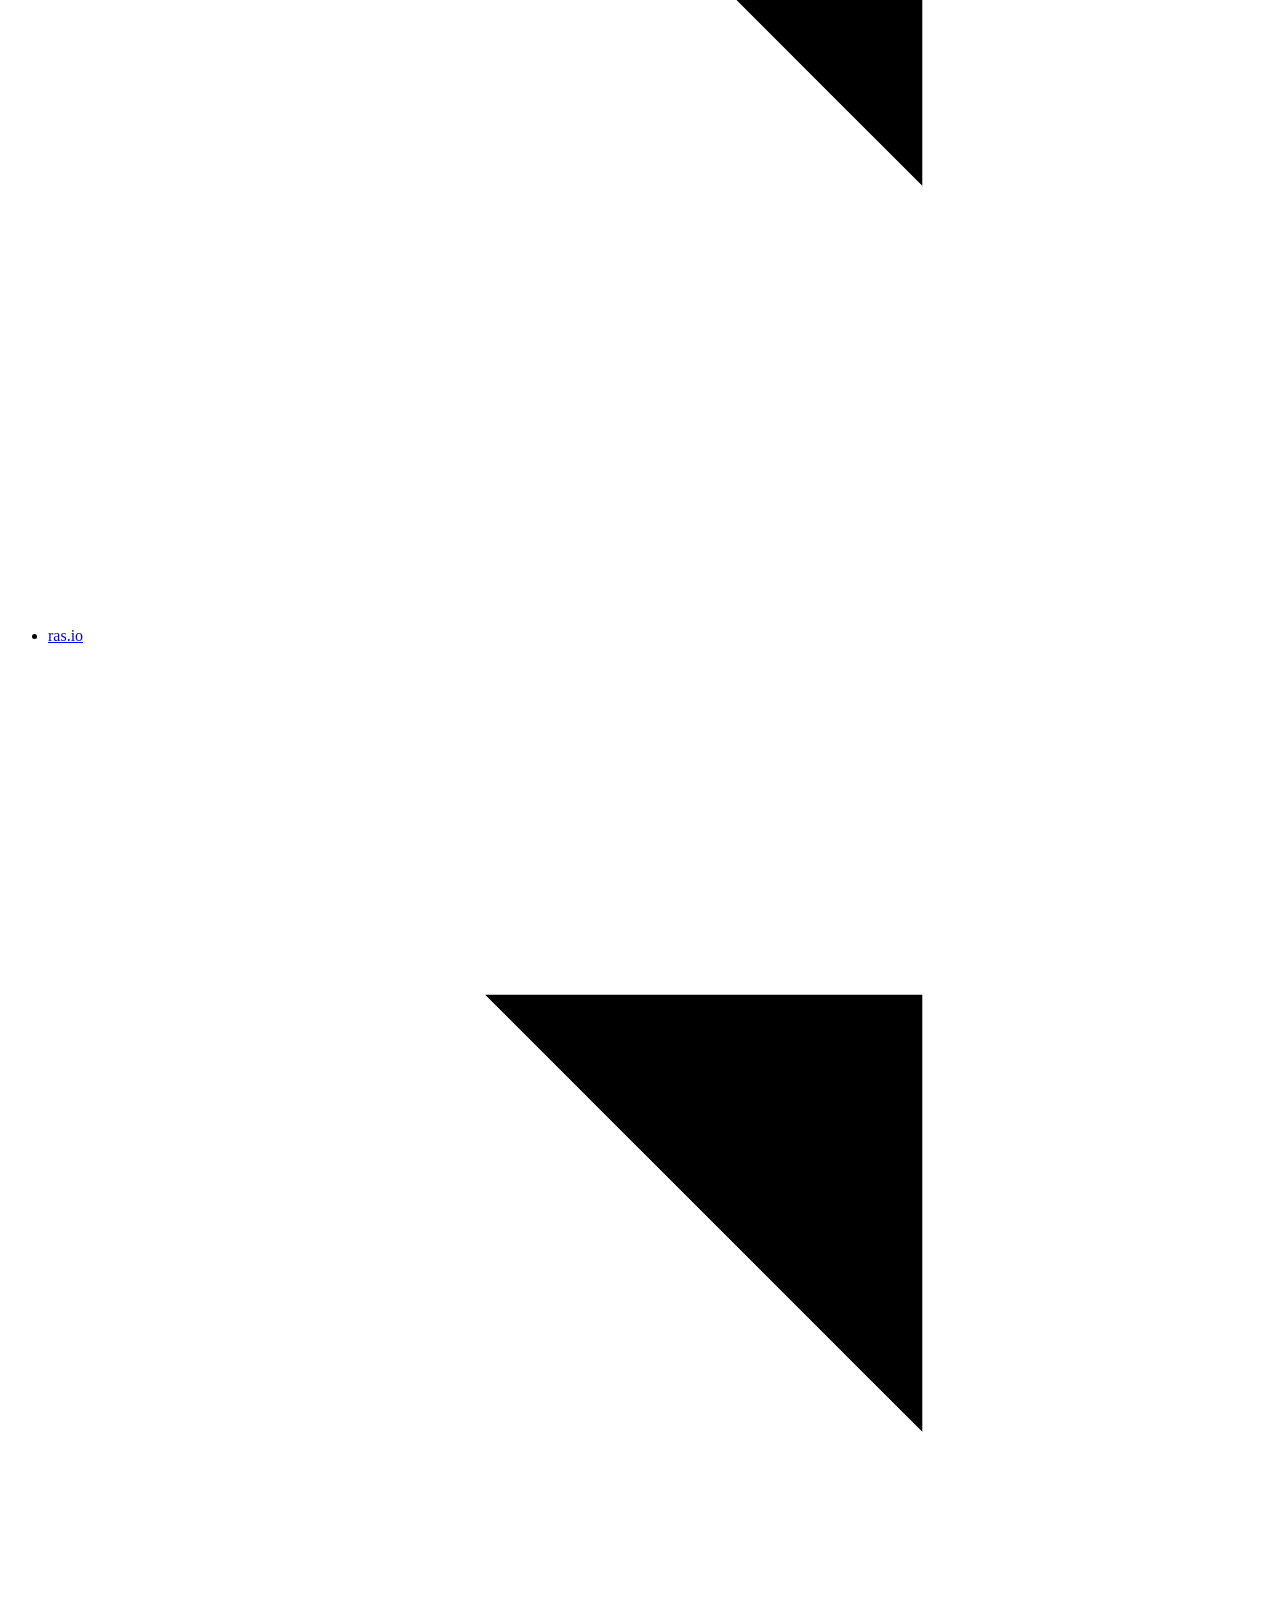
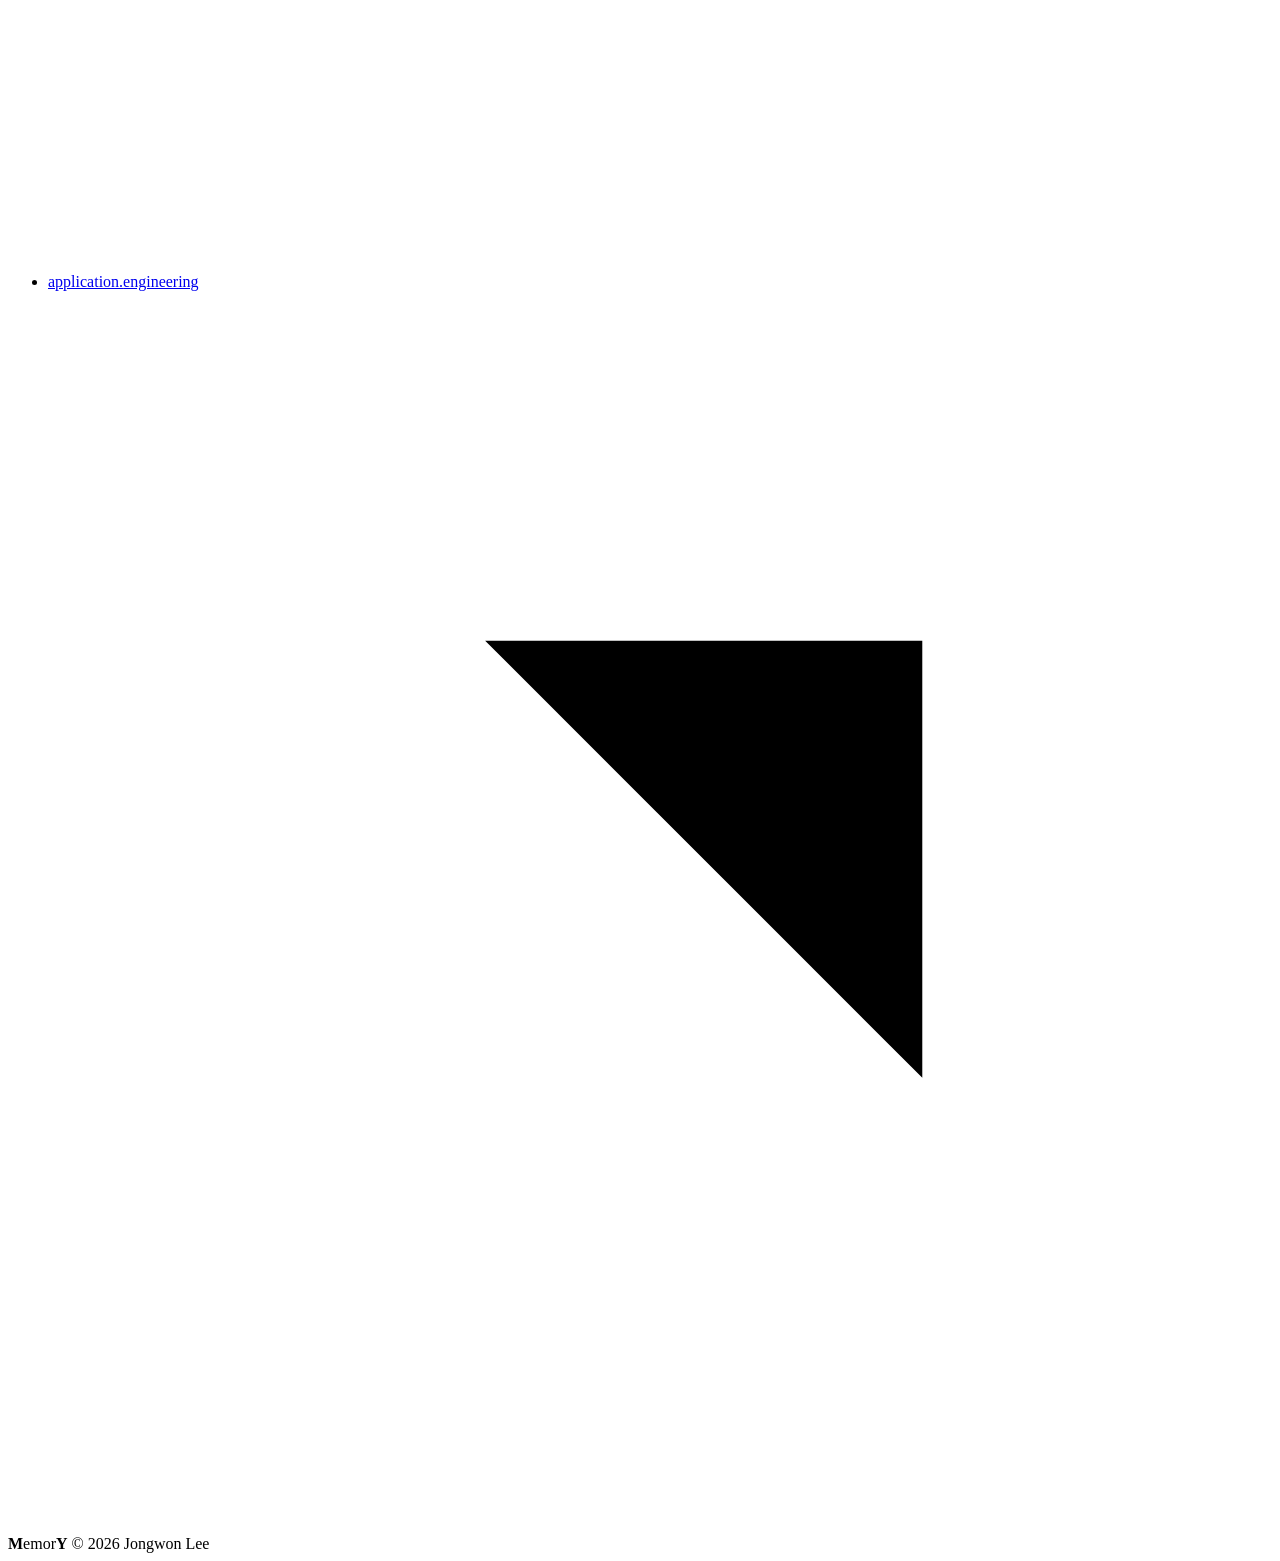
==== commit 8088a639: "Work in progress on captures-first Co-authored-by: kording <74226694+kording@users.noreply.github.co" ====
--- a/site/en/index.html
+++ b/site/en/index.html
@@ -29,7 +29,7 @@
 <meta name="twitter:card" content="summary_large_image">
 <link rel="preload" href="/fonts/SUIT-Variable-2.040.woff2" as="font" type="font/woff2" crossorigin>
 <link rel="stylesheet" href="/css/ko-wrap.css?v=c188c47e">
-<link rel="stylesheet" href="/css/site.css?v=b761763a">
+<link rel="stylesheet" href="/css/site.css?v=43a3ba1b">
 <script src="/js/site.js?v=ee0c8c34"></script>
 </head>
 <body>
@@ -90,314 +90,53 @@
  2  CPU0_D1  10  <span class="b c31"> 1</span>  row         <span class="c33">consider replacement</span>
  3  CPU0_B1  10   0  column      <span class="c33">consider replacement</span>
  4  CPU0_A1   3   0  single-bit  <span class="c36">observe</span></code></pre><!-- /run:hero -->
-      <p class="hero-note">Real output for a lab capture with six DIMMs.</p>
     </div>
   </div>
 </section>
 
-<section class="sec what" id="what" aria-labelledby="what-h">
-  <div class="wrap sec-grid">
-    <p class="sec-tag">About</p>
-    <div class="sec-body">
-      <h2 id="what-h">It only reads records</h2>
-      <p class="lines"><span>MemorY reads the memory error records a Linux server has already written.</span><span>It does not offline pages, run repairs or reset counters.</span></p>
-      <p class="lines"><span>What it reads goes into one ledger, keyed by the serial number of each DIMM.</span><span>The history survives reboots.</span><span>When a DIMM moves to another slot, its history moves with it.</span></p>
-      <div class="inputs">
-        <span class="inputs-key">Inputs</span>
-        <code>rasdaemon DB</code>
-        <code>kernel log</code>
-        <code>EDAC sysfs</code>
-        <code>SMBIOS</code>
-        <code>BMC SEL</code>
-        <code>Redfish</code>
-        <code>nvidia-smi</code>
-        <code>CXL</code>
-        <code>mcelog</code>
-        <code>FMFM JSON</code>
+<section class="shots" aria-label="MemorY screens">
+  <div class="wrap shots-in">
+    <figure class="capture rise" data-capture="dimm">
+      <div class="capture-frame" style="--ar:1600 / 799">
+        <img src="/captures/en/dimm.webp" alt="Screen of my dimm --root 6.19.10-ghes-multi CPU0_B1. Consider replacement, rule R-ROW-03, a column fault at rank1 dev5 bg0 bank3 col 0x1c8. The bar below it shows how the errors in this bank split over 9 rows." width="1600" height="799" loading="lazy" decoding="async">
       </div>
-    </div>
-  </div>
-</section>
-
-<section class="sec gap" id="gap" aria-labelledby="gap-h">
-  <div class="wrap sec-grid">
-    <p class="sec-tag">Problem</p>
-    <div class="sec-body">
-      <h2 id="gap-h">People still read memory error logs by hand</h2>
-      <ol class="gaps">
-        <li>Each source writes its own log format.</li>
-        <li>Someone has to decode each physical address into device, bank, row and column.</li>
-        <li>EDAC counters start again from zero after a reboot.</li>
-        <li>Whether the DIMM or the slot is at fault comes down to a guess.</li>
-        <li>Figures for a report are drawn by hand.</li>
-      </ol>
-    </div>
-  </div>
-</section>
-
-<section class="sec" id="figures" aria-labelledby="figures-h">
-  <div class="wrap">
-    <div class="sec-grid">
-      <p class="sec-tag">Figures</p>
-      <div class="sec-body">
-        <h2 id="figures-h">The records as figures</h2>
-        <p class="sec-lead lines"><span>Every screen below is real output of MemorY.</span><span>The input is the lab captures in <code>testdata/real</code> of its repository.</span><span><code>tools/captures.mjs</code> ran each command in a terminal and took the screen as printed.</span><span>Some figures leave out whole lines of the output.</span></p>
-        <p class="sec-lead lines"><span>The first three figures read an aarch64 guest with six DIMMs.</span><span>Over three boots a day apart, 35&nbsp;corrected errors (CE) and 1&nbsp;uncorrected error (UE) were injected as firmware error records.</span><span>Four DIMMs got one fault each: a single cell, a row, a column and a bank.</span><span>The other two DIMMs have no errors.</span><span>The fourth figure shows a repair of CXL memory devices.</span><span>The two after it show two guests whose boots kept stopping on fatal errors.</span></p>
+    </figure>
+    <figure class="capture rise" data-capture="address-map">
+      <div class="capture-frame" style="--ar:1600 / 1223">
+        <img src="/captures/en/address-map.webp" alt="Four my map screens. Top left, CPU0_A1: one cell at row 0x4d2e. Top right, CPU0_D1: cells along row 0x2b41 and one UE. Bottom left, CPU0_B1: cells down column 0x1c8. Bottom right, CPU0_E1: cells scattered over the bank." width="1600" height="1223" loading="lazy" decoding="async">
       </div>
-    </div>
-
-    <div class="figs">
-      <article class="fig rise">
-        <figure class="capture" data-capture="slot-map">
-          <div class="capture-frame">
-            <img src="/captures/en/slot-map.webp" alt="Screen of my scan --root 6.19.10-ghes-multi. The finding for host lab-arm6 is consider replacement. Of the six slots of CPU0, B1, D1 and E1 are consider replacement, A1 is observe, C1 and F1 are ok. The table lists CE, UE and fault mode of four DIMMs." width="1600" height="1000" loading="lazy" decoding="async">
-          </div>
-          <figcaption>
-            <h3>Slot map</h3>
-            <p class="fig-q">Which DIMM?</p>
-            <p class="fig-d lines"><span>The slots are drawn in the socket and channel layout of the board.</span><span>The table lists the DIMMs with errors, the riskiest first.</span></p>
-          </figcaption>
-        </figure>
-      </article>
-
-      <article class="fig rise">
-        <figure class="capture" data-capture="dimm">
-          <div class="capture-frame">
-            <img src="/captures/en/dimm.webp" alt="Screen of my dimm --root 6.19.10-ghes-multi CPU0_B1. Consider replacement, rule R-ROW-03, a column fault at rank1 dev5 bg0 bank3 col 0x1c8. The bar below it shows how the errors in this bank split over 9 rows." width="1600" height="1000" loading="lazy" decoding="async">
-          </div>
-          <figcaption>
-            <h3>Topology bars</h3>
-            <p class="fig-q">Where do the errors gather?</p>
-            <p class="fig-d lines"><span>Below the verdict card, the screen names the rank, device and bank where the errors gather.</span><span>The bar below splits them by row.</span><span>The width of each part is the share of that row in all errors of the DIMM.</span></p>
-          </figcaption>
-        </figure>
-      </article>
-
-      <article class="fig fig-full rise">
-        <figure class="capture" data-capture="address-map">
-          <div class="capture-frame" style="--ar:1600 / 1223">
-            <img src="/captures/en/address-map.webp" alt="Four my map screens. Top left, CPU0_A1: one cell at row 0x4d2e. Top right, CPU0_D1: cells along row 0x2b41 and one UE. Bottom left, CPU0_B1: cells down column 0x1c8. Bottom right, CPU0_E1: cells scattered over the bank." width="1600" height="1223" loading="lazy" decoding="async">
-          </div>
-          <figcaption>
-            <div class="fig-text">
-              <h3>Address map</h3>
-              <p class="fig-q">What shape is the fault?</p>
-              <p class="fig-d lines"><span>One bank is laid out as a grid of rows and columns.</span><span>The four screens above are the four DIMMs that got one fault each.</span></p>
-            </div>
-            <div class="fig-legend">
-              <p class="fig-key">The shape gives the fault mode.</p>
-              <ul class="shapes">
-                <li><img src="/captures/en/mode-single.webp" alt="Part of the address map of CPU0_A1: one cell" width="960" height="600" loading="lazy" decoding="async"><span class="shape-name">Dot</span><code>single bit</code></li>
-                <li><img src="/captures/en/mode-row.webp" alt="Part of the address map of CPU0_D1: cells along row 0x2b41 and one uncorrected error" width="960" height="600" loading="lazy" decoding="async"><span class="shape-name">Horizontal line</span><code>row</code></li>
-                <li><img src="/captures/en/mode-column.webp" alt="Part of the address map of CPU0_B1: cells down column 0x1c8" width="960" height="600" loading="lazy" decoding="async"><span class="shape-name">Vertical line</span><code>column</code></li>
-                <li><img src="/captures/en/mode-bank.webp" alt="Part of the address map of CPU0_E1: cells scattered over the bank" width="960" height="600" loading="lazy" decoding="async"><span class="shape-name">Cloud</span><code>bank</code></li>
-              </ul>
-            </div>
-          </figcaption>
-        </figure>
-      </article>
-
-      <article class="fig fig-wide rise">
-        <figure class="capture" data-capture="repair">
-          <div class="capture-frame" style="--ar:1600 / 1079">
-            <img src="/captures/en/repair.webp" alt="Two screens of my dimm --root 7.3.0-cxl-repair. Top, cxl:mem1: observe, R-SOFT-01; its repair line reads memory sparing at rank0 bg1 bank2 row 0x1f40, 6 errors before, 0 after. Bottom, cxl:mem0: consider replacement, R-REP-02, 3 errors at rank1 bg3 bank0 row 0xa7c after the memory sparing; its repair line reads 6 errors before, 3 after." width="1600" height="1079" loading="lazy" decoding="async">
-          </div>
-          <figcaption>
-            <h3>Before and after a repair</h3>
-            <p class="fig-q">Did the repaired place go quiet</p>
-            <p class="fig-d lines"><span>Two CXL memory devices got 6&nbsp;corrected errors each, in one row.</span><span>The guest repaired that row with a soft PPR through the kernel's EDAC interface.</span><span>Each device left one repair record (memory sparing).</span><span>Afterwards mem1 stayed quiet, and the same row of mem0 had 3&nbsp;corrected errors again.</span><span><span class="nowrap">R-REP-02</span> grades mem0 consider replacement.</span></p>
-          </figcaption>
-        </figure>
-      </article>
-
-      <article class="fig rise">
-        <figure class="capture" data-capture="boots-same">
-          <div class="capture-frame">
-            <img src="/captures/en/boots-same.webp" alt="Screen of my open var/lib/my/ledger.db boots &#39;DIMM 0&#39;. Boots 1, 2 and 3 ended in a fatal hardware error, each with a UE at rank0 dev7 bg0 bank3 row 0x1a2f col 0x238 of DIMM 0. Boot 4 is running. The rule is R-LOOP-01." width="1600" height="1000" loading="lazy" decoding="async">
-          </div>
-          <figcaption>
-            <h3>Boots that stop on one cell</h3>
-            <p class="fig-q">Is a DIMM stopping the boots?</p>
-            <p class="fig-d lines"><span><code>my harvest</code> filled this kept ledger at each boot of an x86 guest.</span><span>3 of 4 boots ended with a UE in the same cell of DIMM&nbsp;0.</span><span><span class="nowrap">R-LOOP-01</span> names this DIMM as the cause.</span></p>
-          </figcaption>
-        </figure>
-      </article>
-
-      <article class="fig rise">
-        <figure class="capture" data-capture="boots-spread">
-          <div class="capture-frame">
-            <img src="/captures/en/boots-spread.webp" alt="Screen of my open var/lib/my/ledger.db boots and the host line of my why --oneline. Boots 2, 3 and 4 stopped, with the UE on CPU0_A1, CPU0_C1 and CPU0_E1 in turn. The host finding is hold replacement, rule R-LOOP-03. It says to check the logs of the processor and the board, the power supply, and what changed before the first stop." width="1600" height="1000" loading="lazy" decoding="async">
-          </div>
-          <figcaption>
-            <h3>Another DIMM each boot</h3>
-            <p class="fig-q">Will replacing a DIMM end the stops?</p>
-            <p class="fig-d lines"><span>An aarch64 guest with six DIMMs stopped on a fatal error in three boots in a row.</span><span>Each time the error was on another DIMM.</span><span><span class="nowrap">R-LOOP-03</span> holds the replacement and says to check the logs of the processor and the board first.</span></p>
-          </figcaption>
-        </figure>
-      </article>
-
-      <article class="fig fig-wide rise">
-        <figure class="capture" data-capture="verdict-card">
-          <div class="capture-frame" style="--ar:1600 / 972">
-            <img src="/captures/en/verdict-card.webp" alt="Screen of my open var/lib/my/ledger.db why &#39;DIMM 0&#39;. DIMM 0 is replace now, rule R-UE-01. The evidence is R-LOOP-01 and two supporting lines. The next step is to replace the DIMM and attach a case bundle written from the kept ledger to the return. Confidence is high." width="1600" height="972" loading="lazy" decoding="async">
-          </div>
-          <figcaption>
-            <h3>Verdict card</h3>
-            <p class="fig-q">What to do?</p>
-            <p class="fig-d lines"><span><code>my why</code> writes a one-line verdict and up to three pieces of evidence.</span><span>It also gives the next step, the number of checks it could not make and the number of kinds of data that are missing.</span><span>The records behind the evidence and the counter-evidence are under <code>--detail</code>.</span></p>
-          </figcaption>
-        </figure>
-      </article>
-
-      <article class="fig fig-wide rise">
-        <figure class="capture" data-capture="preflight">
-          <div class="capture-frame" style="--ar:1600 / 1244">
-            <img src="/captures/en/preflight.webp" alt="Screen of my preflight --root 6.19.10-bert-loop. Check by check, it lists what a reset right after a fatal memory error would leave on this host. mce-bootlog, mce-print, bert and console are kept, erst-mce is none, reset-kind is info, and 7 checks that need the running host are unknown. No check would lose records." width="1600" height="1244" loading="lazy" decoding="async">
-          </div>
-          <figcaption>
-            <h3>Check before a reset</h3>
-            <p class="fig-q">What is left after a fatal error?</p>
-            <p class="fig-d lines"><span><code>my preflight</code> lists, check by check, which records a host keeps and which it loses when it resets right after a fatal memory error.</span><span>The input is a copy of the x86 guest whose boots stopped on one cell.</span></p>
-          </figcaption>
-        </figure>
-      </article>
-
-      <article class="fig fig-wide rise">
-        <figure class="capture" data-capture="report">
-          <div class="capture-frame">
-            <img src="/captures/en/report.webp" alt="Summary of the HTML report written by my report. The finding for host lab-arm6 is consider replacement. The records cover 2026-11-14 to 2026-11-16 and 3 boots, with 35 CE and 1 UE." width="1600" height="1000" loading="lazy" decoding="async">
-          </div>
-          <figcaption>
-            <h3>Report</h3>
-            <p class="fig-d lines"><span><code>my report</code> puts the same figures into one HTML file.</span><span>Printing it from a browser gives a PDF.</span><span>The input is the copy of the six-DIMM guest and the kernel logs of its three boots.</span></p>
-          </figcaption>
-        </figure>
-      </article>
-    </div>
-  </div>
-</section>
-
-<section class="sec" id="lab" aria-labelledby="lab-h">
-  <div class="wrap sec-grid">
-    <p class="sec-tag">Testing</p>
-    <div class="sec-body">
-      <h2 id="lab-h">Tested on records that real kernels wrote</h2>
-      <p class="lines"><span>Memory errors at chosen places were injected into a Fedora VM on a lab server (kernel 7.3.0) and into QEMU guests inside it.</span><span>The records that the kernel and rasdaemon wrote were captured as they were.</span></p>
-      <dl class="spec">
-        <div><dt>Captures</dt><dd>18</dd></div>
-        <div><dt>Kernels</dt><dd>7.3.0, 6.19.10</dd></div>
-        <div><dt>rasdaemon</dt><dd>0.8.0, 1.0.0</dd></div>
-        <div><dt>Records</dt><dd>machine checks of x86_64 guests, errors and repairs of CXL memory devices, page offlining, firmware error records of aarch64 guests, boots that stopped on a fatal error</dd></div>
-      </dl>
-      <p>The figures above read these four:</p>
-      <dl class="caps">
-        <div><dt><code>7.3.0-cxl-repair</code></dt><dd class="lines"><span>An x86 guest with two CXL memory devices, emulated by QEMU 11.1.3.</span><span>Corrected errors went into one row of each, the guest repaired that row with a soft PPR, then one device got errors in the same row again.</span></dd></div>
-        <div><dt><code>6.19.10-ghes-multi</code></dt><dd class="lines"><span>An aarch64 guest with six DIMMs, booted three times a day apart.</span><span>Four DIMMs got 36 firmware error records (35&nbsp;CE, 1&nbsp;UE).</span></dd></div>
-        <div><dt><code>6.19.10-bert-loop</code></dt><dd class="lines"><span>An x86 guest, booted three times.</span><span>At each reset QEMU wrote a BERT region made beforehand.</span><span>At every boot the guest read that the boot before had ended in a fatal error in the same cell of DIMM&nbsp;0 (row 0x1a2f, column 0x238).</span><span>Each boot actually ended with a reboot command.</span></dd></div>
-        <div><dt><code>6.19.10-ghes-loop-spread</code></dt><dd class="lines"><span>An aarch64 guest with six DIMMs, booted three times.</span><span>In each boot one fatal firmware error record went to another DIMM (CPU0_A1, CPU0_C1, CPU0_E1).</span><span>Each time the kernel stopped with a panic.</span></dd></div>
-      </dl>
-      <p class="lines"><span>The tests compare the errors injected into each capture with the errors MemorY counts.</span><span><code>my verify</code> makes the same comparison in one command.</span></p>
-      <!-- run:lab-verify --><pre class="term term-out" tabindex="0" role="region" aria-label="Output of my verify" style="--cols:80"><code><span class="ps">$ </span>my verify --root 6.19.10-ghes-multi --expect 6.19.10-ghes-multi/plan.yaml
-host <span class="b">lab-arm6</span>  plan ghes-multi
-<span class="c32">all 37 injections were found as planned</span>
-<span class="d">firmware error records in an aarch64 guest with six DIMMs over three boots a day</span>
-<span class="d">apart: a row, a column, a bank and a single cell fault on four DIMMs, 35</span>
-<span class="d">corrected errors and 1 uncorrected</span>
-
-<span class="d">  #  ID             INJECTED            PLANNED  FOUND  RESULT</span>
-  1  d1-row-1       CE                        1      1  <span class="c32">as planned</span>
-  2  e1-bank-1      CE                        1      1  <span class="c32">as planned</span>
-  3  b1-col-1       CE                        1      1  <span class="c32">as planned</span>
-  4  a1-cell-1      CE                        1      1  <span class="c32">as planned</span>
-  5  e1-bank-2      CE                        1      1  <span class="c32">as planned</span>
-  6  d1-row-2       CE                        1      1  <span class="c32">as planned</span>
-  7  b1-col-2       CE                        1      1  <span class="c32">as planned</span>
-  8  e1-bank-3      CE Patrol                 1      1  <span class="c32">as planned</span>
-  9  d1-row-3       CE                        1      1  <span class="c32">as planned</span>
- 10  b1-col-3       CE                        1      1  <span class="c32">as planned</span>
- 11  e1-bank-4      CE                        1      1  <span class="c32">as planned</span>
- 12  b1-col-4       CE                        1      1  <span class="c32">as planned</span>
- 13  d1-row-4       CE                        1      1  <span class="c32">as planned</span>
- 14  e1-bank-5      CE                        1      1  <span class="c32">as planned</span>
- 15  a1-cell-2      CE                        1      1  <span class="c32">as planned</span>
- 16  d1-row-5       CE Patrol                 1      1  <span class="c32">as planned</span>
- 17  e1-bank-6      CE                        1      1  <span class="c32">as planned</span>
- 18  b1-col-5       CE                        1      1  <span class="c32">as planned</span>
- 19  e1-bank-7      CE                        1      1  <span class="c32">as planned</span>
- 20  d1-row-6       CE                        1      1  <span class="c32">as planned</span>
- 21  b1-col-6       CE                        1      1  <span class="c32">as planned</span>
- 22  e1-bank-8      CE                        1      1  <span class="c32">as planned</span>
- 23  d1-row-7       CE                        1      1  <span class="c32">as planned</span>
- 24  e1-bank-9      CE                        1      1  <span class="c32">as planned</span>
- 25  b1-col-7       CE                        1      1  <span class="c32">as planned</span>
- 26  d1-row-8       CE                        1      1  <span class="c32">as planned</span>
- 27  a1-cell-3      CE                        1      1  <span class="c32">as planned</span>
- 28  e1-bank-10     CE                        1      1  <span class="c32">as planned</span>
- 29  b1-col-8       CE                        1      1  <span class="c32">as planned</span>
- 30  d1-row-9       CE                        1      1  <span class="c32">as planned</span>
- 31  e1-bank-11     CE                        1      1  <span class="c32">as planned</span>
- 32  b1-col-9       CE                        1      1  <span class="c32">as planned</span>
- 33  d1-row-10      CE                        1      1  <span class="c32">as planned</span>
- 34  b1-col-10      CE                        1      1  <span class="c32">as planned</span>
- 35  e1-bank-12     CE                        1      1  <span class="c32">as planned</span>
- 36  d1-ue          Recoverable Patrol        1      1  <span class="c32">as planned</span>
- 37  d1-ue-offline  page offline hard         1      1  <span class="c32">as planned</span>
-
- <span class="d">records     </span>  klog/edac 14, klog/ghes 14, klog/offline 1, rasdaemon/mc_event 36
- <span class="d">            </span>  <span class="d">records that match an injection, by source; an error several</span>
-               <span class="d">sources report is found once</span>
-
- <span class="d">method      </span>  <span class="d">QMP inject-ghes-v2-error of QEMU: CPER memory error sections</span>
-               <span class="d">through the generic hardware error source; kernel</span>
-               <span class="d">6.19.10-300.fc44.aarch64; machine QEMU 10.2.2 virt, ras=on,</span>
-               <span class="d">emulated without hardware virtualization; rasdaemon 0.8.0</span></code></pre><!-- /run:lab-verify -->
-      <p class="lines"><span>Reading the captures turned up 19 defects, all fixed.</span><span>Full list: <a class="link" href="https://github.com/agenticode/my/blob/main/docs/validation-lab.md">validation-lab.md</a></span><span>Two of them:</span></p>
-      <ol class="gaps">
-        <li><span class="lines"><span>dmidecode 3.7 prints the size as <code>16 GiB</code>.</span><span>MemorY could not read that form and found none of the installed DIMMs.</span></span></li>
-        <li><span class="lines"><span>One panic of the aarch64 guest was saved in EFI variables as 16 parts.</span><span>The parts were written over 3 seconds, so systemd-pstore put them into three directories.</span><span>MemorY read them as three dumps and counted one panic as three boots.</span><span>5 boots showed as 15.</span><span>Now the parts that follow on from Part&nbsp;1 are read as one dump.</span></span></li>
-      </ol>
-      <p class="lines"><span>The lab has no real memory controller, EINJ, BMC or GPU.</span><span>Results from five running Linux hosts: <a class="link" href="https://github.com/agenticode/my/blob/main/docs/validation.md">validation.md</a></span><span>All five are virtual machines, so none of them has an EDAC memory controller.</span></p>
-    </div>
-  </div>
-</section>
-
-<section class="sec start" id="start" aria-labelledby="start-h">
-  <div class="wrap sec-grid">
-    <p class="sec-tag">Start</p>
-    <div class="sec-body">
-      <h2 id="start-h">Quick start</h2>
-      <p class="lines"><span>MemorY is one binary.</span><span>Install it from a Linux or macOS terminal with one line:</span></p>
-      <pre class="term term-cmd" tabindex="0" role="region" aria-label="Install command"><code><span class="ps">$ </span>curl -fsSL https://my.sh/get | sh</code></pre>
-      <p class="lines"><span>The script, the checksum of each file and how to build from source: <a class="link" href="/en/download/">Download</a></span></p>
-      <p class="lines"><span>On a server, run it with no arguments:</span></p>
-      <pre class="term term-one"><code><span class="ps">$ </span>my</code></pre>
-      <pre class="term term-cmd" tabindex="0" role="region" aria-label="Commands to get the repository"><code><span class="ps">$ </span>git clone --depth 1 https://github.com/agenticode/my
-<span class="ps">$ </span>cd my</code></pre>
-      <!-- run:start-scan --><pre class="term term-out" tabindex="0" role="region" aria-label="Output of my" style="--cols:84"><code><span class="ps">$ </span>my --root testdata/real/6.19.10-ghes-multi
-host <span class="b">lab-arm6</span>  QEMU lab-arm6  2026-11-14 to 2026-11-16  CE 35, UE 1
-observation grade A
-host finding: <span class="c33">consider replacement</span>
-
-     <span class="d">   A1   B1   C1   D1   E1   F1</span>
- CPU0   <span class="c36">▒▒</span>   <span class="c33">▓▓</span>   <span class="c32">░░</span>   <span class="c33">▓▓</span>   <span class="c33">▓▓</span>   <span class="c32">░░</span>
-
- <span class="c33">▓▓</span> consider replacement   <span class="c36">▒▒</span> observe   <span class="c32">░░</span> ok    <span class="d">6 slots, 6 DIMMs</span>
-
-<span class="d"> #  SLOT     SERIAL    CE  UE  MODE        TREND 30D     FINDING</span>
- 1  CPU0_E1  LABM0005  12   0  bank        ▁▁▁▁▁▁▁▁▁█ ?  <span class="c33">consider replacement</span>
- 2  CPU0_D1  LABM0004  10  <span class="b c31"> 1</span>  row         ▁▁▁▁▁▁▁▁▁█ ?  <span class="c33">consider replacement</span>
- 3  CPU0_B1  LABM0002  10   0  column      ▁▁▁▁▁▁▁▁▁█ ?  <span class="c33">consider replacement</span>
- 4  CPU0_A1  LABM0001   3   0  single-bit  ▁▁▁▁▁▁▁▁▁█ ?  <span class="c36">observe</span>
-
- 2 DIMMs without errors
- <span class="d">sources</span>  rasdaemon, klog, edac-sysfs
- <span class="d">note   </span>  This host is a virtual machine (QEMU): a guest is not shown the corrected
-          errors of the machine it runs on, and of the uncorrected ones at most
-          those that hit its own memory
-
- <span class="b">my dimm CPU0_E1 --root testdata/real/6.19.10-ghes-multi</span>: examination of this DIMM</code></pre><!-- /run:start-scan -->
-      <p class="lines"><span>Commands and how to read the screens: <code>my help</code></span><span>Development progress: <a class="link" href="https://github.com/agenticode/my">GitHub repository</a></span></p>
-    </div>
+    </figure>
+    <figure class="capture rise" data-capture="repair">
+      <div class="capture-frame" style="--ar:1600 / 1079">
+        <img src="/captures/en/repair.webp" alt="Two screens of my dimm --root 7.3.0-cxl-repair. Top, cxl:mem1: observe, R-SOFT-01; its repair line reads memory sparing at rank0 bg1 bank2 row 0x1f40, 6 errors before, 0 after. Bottom, cxl:mem0: consider replacement, R-REP-02, 3 errors at rank1 bg3 bank0 row 0xa7c after the memory sparing; its repair line reads 6 errors before, 3 after." width="1600" height="1079" loading="lazy" decoding="async">
+      </div>
+    </figure>
+    <figure class="capture rise" data-capture="boots-same">
+      <div class="capture-frame" style="--ar:1600 / 754">
+        <img src="/captures/en/boots-same.webp" alt="Screen of my open var/lib/my/ledger.db boots &#39;DIMM 0&#39;. Boots 1, 2 and 3 ended in a fatal hardware error, each with a UE at rank0 dev7 bg0 bank3 row 0x1a2f col 0x238 of DIMM 0. Boot 4 is running. The rule is R-LOOP-01." width="1600" height="754" loading="lazy" decoding="async">
+      </div>
+    </figure>
+    <figure class="capture rise" data-capture="boots-spread">
+      <div class="capture-frame" style="--ar:1600 / 932">
+        <img src="/captures/en/boots-spread.webp" alt="Screen of my open var/lib/my/ledger.db boots and the host line of my why --oneline. Boots 2, 3 and 4 stopped, with the UE on CPU0_A1, CPU0_C1 and CPU0_E1 in turn. The host finding is hold replacement, rule R-LOOP-03. It says to check the logs of the processor and the board, the power supply, and what changed before the first stop." width="1600" height="932" loading="lazy" decoding="async">
+      </div>
+    </figure>
+    <figure class="capture rise" data-capture="verdict-card">
+      <div class="capture-frame" style="--ar:1600 / 843">
+        <img src="/captures/en/verdict-card.webp" alt="Screen of my open var/lib/my/ledger.db why &#39;DIMM 0&#39;. DIMM 0 is replace now, rule R-UE-01. The evidence is R-LOOP-01 and two supporting lines. The next step is to replace the DIMM and attach a case bundle written from the kept ledger to the return. Confidence is high." width="1600" height="843" loading="lazy" decoding="async">
+      </div>
+    </figure>
+    <figure class="capture rise" data-capture="preflight">
+      <div class="capture-frame" style="--ar:1600 / 1244">
+        <img src="/captures/en/preflight.webp" alt="Screen of my preflight --root 6.19.10-bert-loop. Check by check, it lists what a reset right after a fatal memory error would leave on this host. mce-bootlog, mce-print, bert and console are kept, erst-mce is none, reset-kind is info, and 7 checks that need the running host are unknown. No check would lose records." width="1600" height="1244" loading="lazy" decoding="async">
+      </div>
+    </figure>
+    <figure class="capture rise" data-capture="report">
+      <figcaption class="cap-label">HTML from <code>my report</code></figcaption>
+      <div class="capture-frame">
+        <img src="/captures/en/report.webp" alt="Summary of the HTML report written by my report. The finding for host lab-arm6 is consider replacement. The records cover 2026-11-14 to 2026-11-16 and 3 boots, with 35 CE and 1 UE." width="1600" height="1000" loading="lazy" decoding="async">
+      </div>
+    </figure>
   </div>
 </section>
 
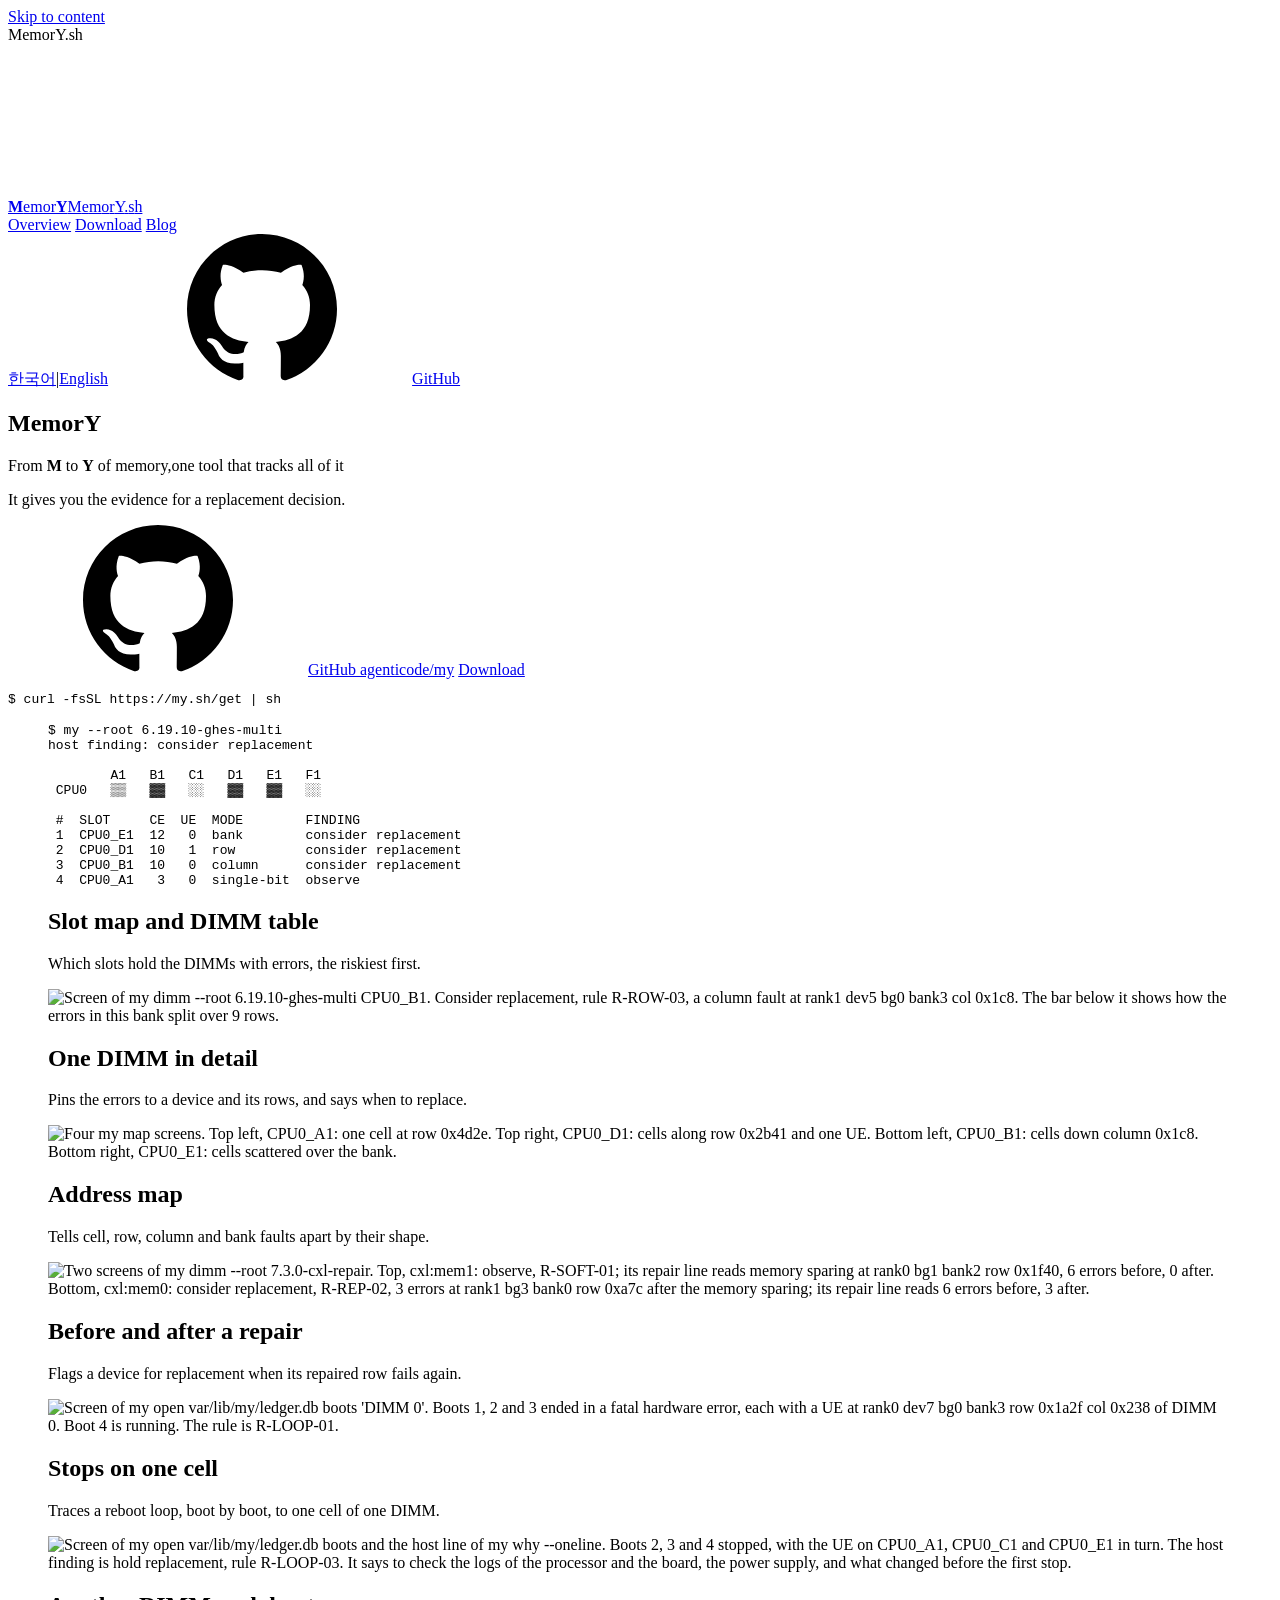
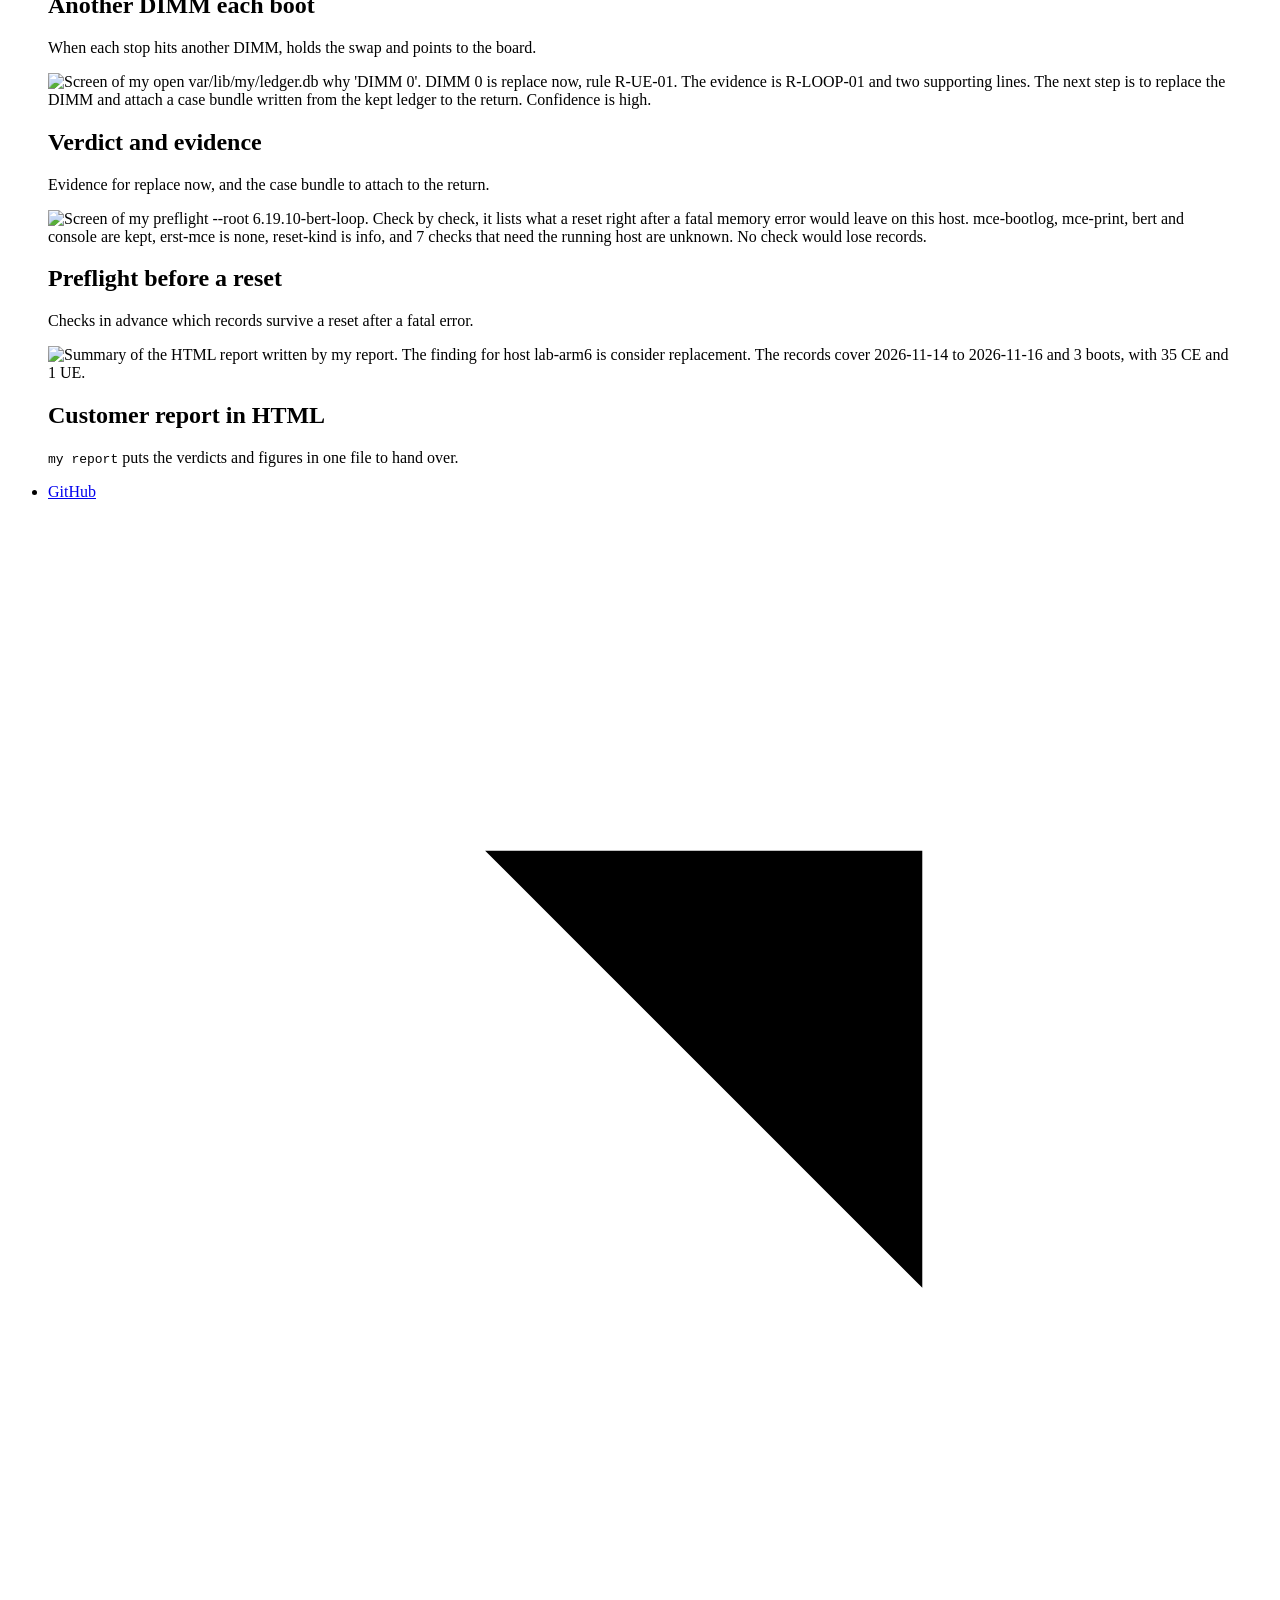
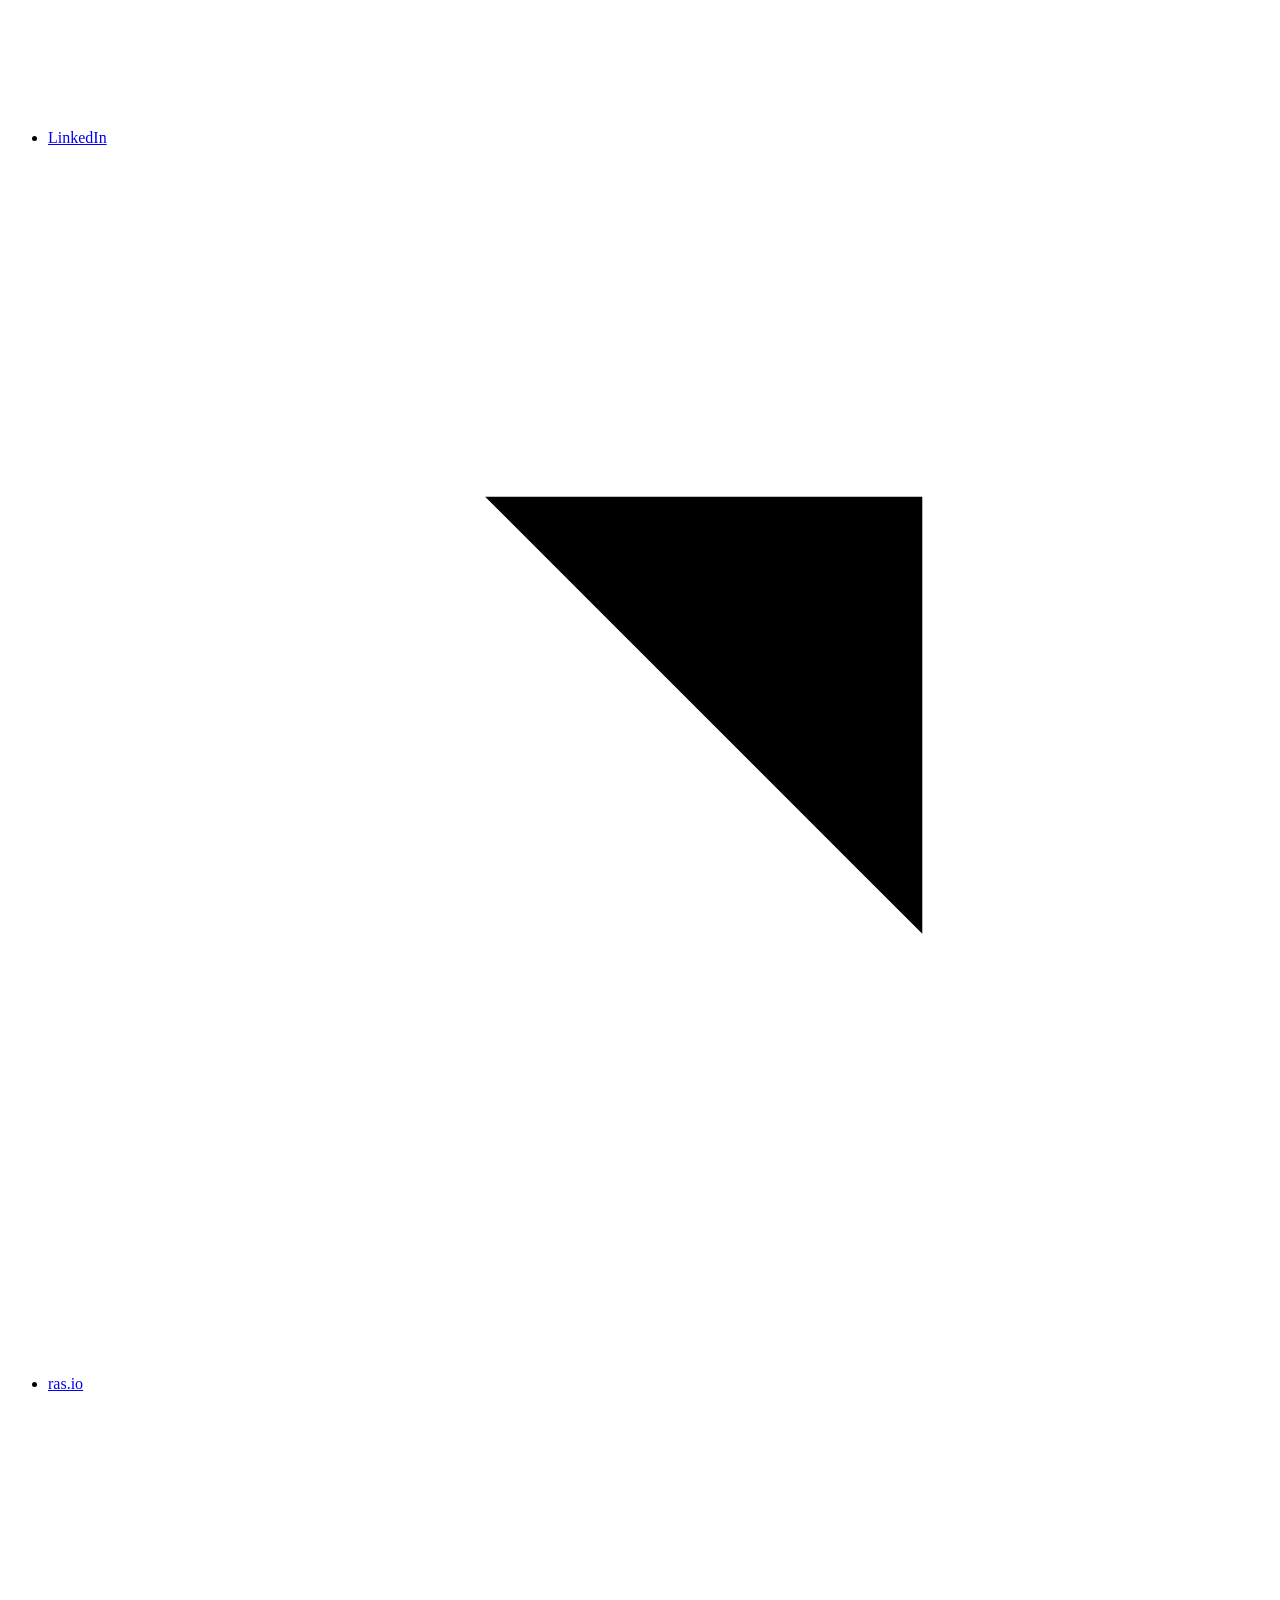
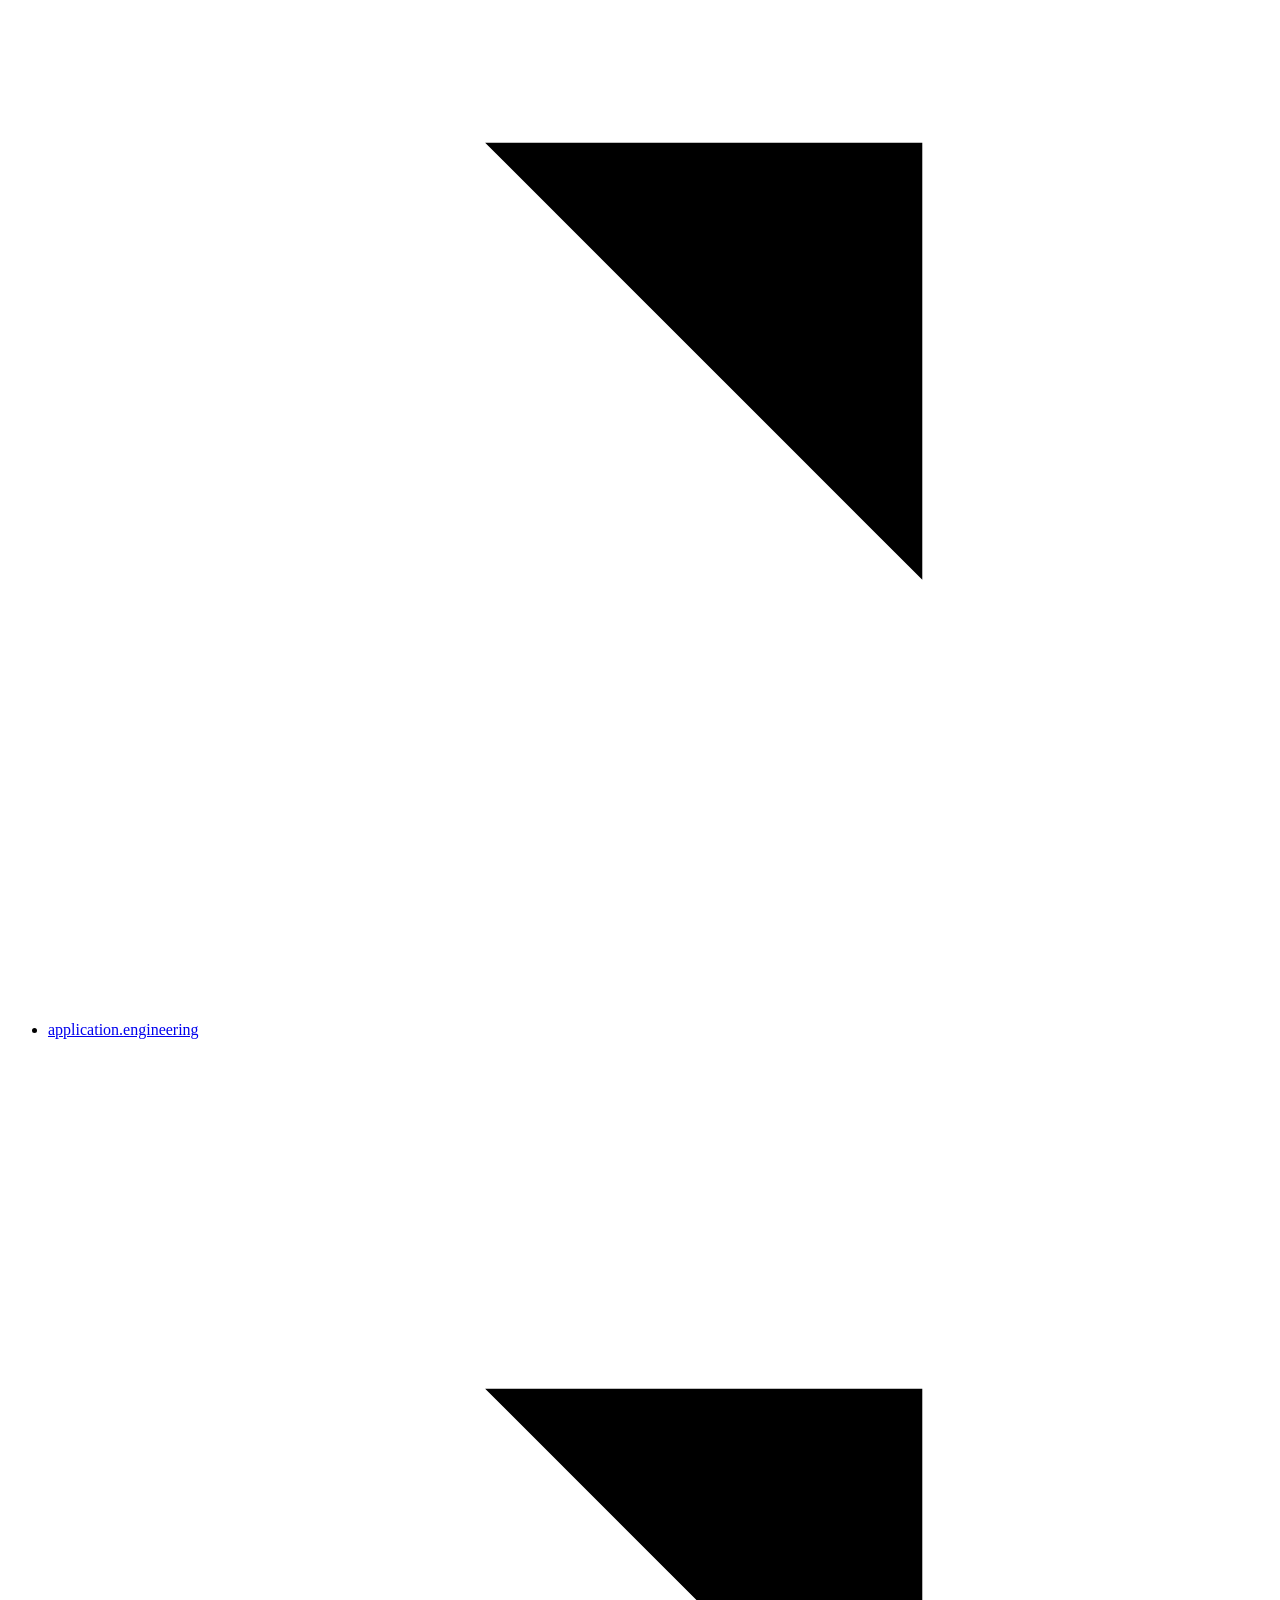
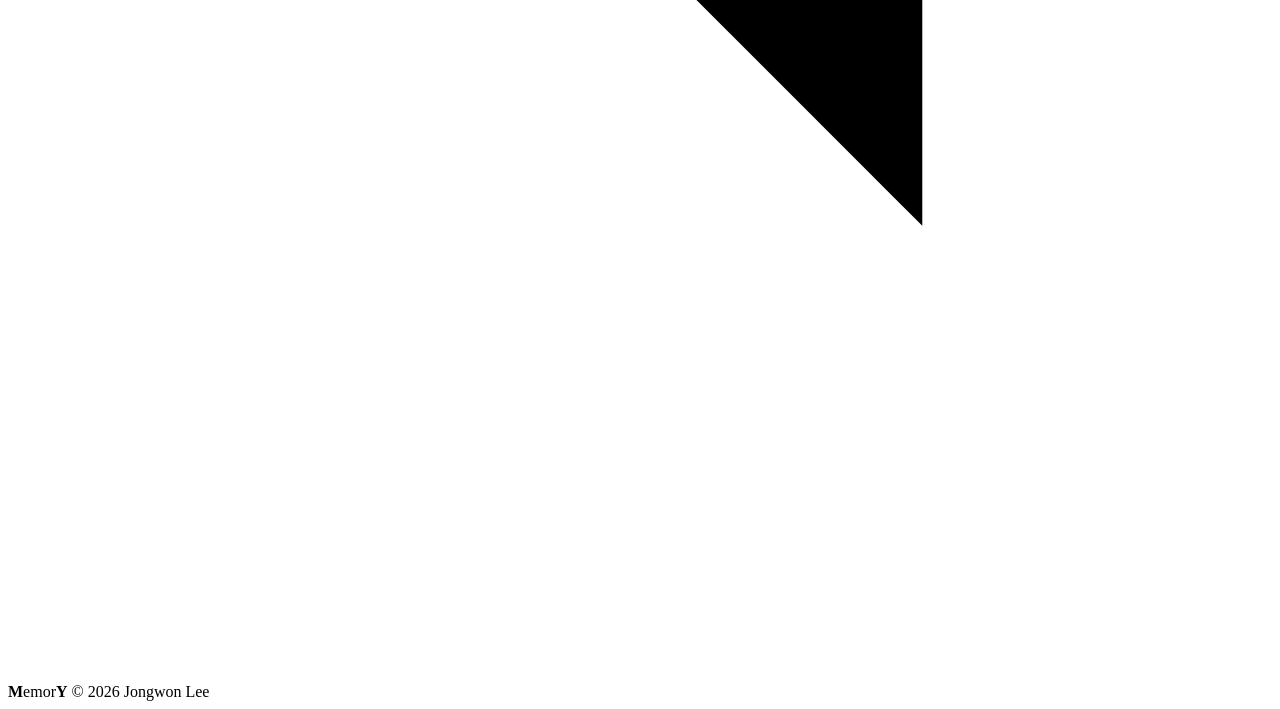
==== commit 5b230bfb: "Work in progress on captions-short Co-authored-by: kording <74226694+kording@users.noreply.github.co" ====
--- a/site/en/index.html
+++ b/site/en/index.html
@@ -29,7 +29,7 @@
 <meta name="twitter:card" content="summary_large_image">
 <link rel="preload" href="/fonts/SUIT-Variable-2.040.woff2" as="font" type="font/woff2" crossorigin>
 <link rel="stylesheet" href="/css/ko-wrap.css?v=c188c47e">
-<link rel="stylesheet" href="/css/site.css?v=43a3ba1b">
+<link rel="stylesheet" href="/css/site.css?v=8bda0f52">
 <script src="/js/site.js?v=ee0c8c34"></script>
 </head>
 <body>
@@ -78,7 +78,7 @@
       </div>
       <pre class="term term-cmd hero-install" data-enter style="--e:4" tabindex="0" role="region" aria-label="Install command"><code><span class="ps">$ </span>curl -fsSL https://my.sh/get | sh</code></pre>
     </div>
-    <div class="hero-art" data-enter style="--e:5">
+    <figure class="hero-art" data-enter style="--e:5">
       <!-- run:hero --><pre class="term term-out term-hero" tabindex="0" role="region" aria-label="Output of my: slot map and DIMM table" style="--cols:53"><code><span class="ps">$ </span>my --root 6.19.10-ghes-multi
 host finding: <span class="c33">consider replacement</span>
 
@@ -90,7 +90,11 @@
  2  CPU0_D1  10  <span class="b c31"> 1</span>  row         <span class="c33">consider replacement</span>
  3  CPU0_B1  10   0  column      <span class="c33">consider replacement</span>
  4  CPU0_A1   3   0  single-bit  <span class="c36">observe</span></code></pre><!-- /run:hero -->
-    </div>
+      <figcaption class="cap">
+        <h2 class="cap-t">Slot map and DIMM table</h2>
+        <p class="cap-d">Which slots hold the DIMMs with errors, the riskiest first.</p>
+      </figcaption>
+    </figure>
   </div>
 </section>
 
@@ -100,42 +104,73 @@
       <div class="capture-frame" style="--ar:1600 / 799">
         <img src="/captures/en/dimm.webp" alt="Screen of my dimm --root 6.19.10-ghes-multi CPU0_B1. Consider replacement, rule R-ROW-03, a column fault at rank1 dev5 bg0 bank3 col 0x1c8. The bar below it shows how the errors in this bank split over 9 rows." width="1600" height="799" loading="lazy" decoding="async">
       </div>
+      <figcaption class="cap">
+        <h2 class="cap-t">One DIMM in detail</h2>
+        <p class="cap-d">Pins the errors to a device and its rows, and says when to replace.</p>
+      </figcaption>
     </figure>
     <figure class="capture rise" data-capture="address-map">
       <div class="capture-frame" style="--ar:1600 / 1223">
         <img src="/captures/en/address-map.webp" alt="Four my map screens. Top left, CPU0_A1: one cell at row 0x4d2e. Top right, CPU0_D1: cells along row 0x2b41 and one UE. Bottom left, CPU0_B1: cells down column 0x1c8. Bottom right, CPU0_E1: cells scattered over the bank." width="1600" height="1223" loading="lazy" decoding="async">
       </div>
+      <figcaption class="cap">
+        <h2 class="cap-t">Address map</h2>
+        <p class="cap-d">Tells cell, row, column and bank faults apart by their shape.</p>
+      </figcaption>
     </figure>
     <figure class="capture rise" data-capture="repair">
       <div class="capture-frame" style="--ar:1600 / 1079">
         <img src="/captures/en/repair.webp" alt="Two screens of my dimm --root 7.3.0-cxl-repair. Top, cxl:mem1: observe, R-SOFT-01; its repair line reads memory sparing at rank0 bg1 bank2 row 0x1f40, 6 errors before, 0 after. Bottom, cxl:mem0: consider replacement, R-REP-02, 3 errors at rank1 bg3 bank0 row 0xa7c after the memory sparing; its repair line reads 6 errors before, 3 after." width="1600" height="1079" loading="lazy" decoding="async">
       </div>
+      <figcaption class="cap">
+        <h2 class="cap-t">Before and after a repair</h2>
+        <p class="cap-d">Flags a device for replacement when its repaired row fails again.</p>
+      </figcaption>
     </figure>
     <figure class="capture rise" data-capture="boots-same">
       <div class="capture-frame" style="--ar:1600 / 754">
         <img src="/captures/en/boots-same.webp" alt="Screen of my open var/lib/my/ledger.db boots &#39;DIMM 0&#39;. Boots 1, 2 and 3 ended in a fatal hardware error, each with a UE at rank0 dev7 bg0 bank3 row 0x1a2f col 0x238 of DIMM 0. Boot 4 is running. The rule is R-LOOP-01." width="1600" height="754" loading="lazy" decoding="async">
       </div>
+      <figcaption class="cap">
+        <h2 class="cap-t">Stops on one cell</h2>
+        <p class="cap-d">Traces a reboot loop, boot by boot, to one cell of one DIMM.</p>
+      </figcaption>
     </figure>
     <figure class="capture rise" data-capture="boots-spread">
       <div class="capture-frame" style="--ar:1600 / 932">
         <img src="/captures/en/boots-spread.webp" alt="Screen of my open var/lib/my/ledger.db boots and the host line of my why --oneline. Boots 2, 3 and 4 stopped, with the UE on CPU0_A1, CPU0_C1 and CPU0_E1 in turn. The host finding is hold replacement, rule R-LOOP-03. It says to check the logs of the processor and the board, the power supply, and what changed before the first stop." width="1600" height="932" loading="lazy" decoding="async">
       </div>
+      <figcaption class="cap">
+        <h2 class="cap-t">Another DIMM each boot</h2>
+        <p class="cap-d">When each stop hits another DIMM, holds the swap and points to the board.</p>
+      </figcaption>
     </figure>
     <figure class="capture rise" data-capture="verdict-card">
       <div class="capture-frame" style="--ar:1600 / 843">
         <img src="/captures/en/verdict-card.webp" alt="Screen of my open var/lib/my/ledger.db why &#39;DIMM 0&#39;. DIMM 0 is replace now, rule R-UE-01. The evidence is R-LOOP-01 and two supporting lines. The next step is to replace the DIMM and attach a case bundle written from the kept ledger to the return. Confidence is high." width="1600" height="843" loading="lazy" decoding="async">
       </div>
+      <figcaption class="cap">
+        <h2 class="cap-t">Verdict and evidence</h2>
+        <p class="cap-d">Evidence for replace now, and the case bundle to attach to the return.</p>
+      </figcaption>
     </figure>
     <figure class="capture rise" data-capture="preflight">
       <div class="capture-frame" style="--ar:1600 / 1244">
         <img src="/captures/en/preflight.webp" alt="Screen of my preflight --root 6.19.10-bert-loop. Check by check, it lists what a reset right after a fatal memory error would leave on this host. mce-bootlog, mce-print, bert and console are kept, erst-mce is none, reset-kind is info, and 7 checks that need the running host are unknown. No check would lose records." width="1600" height="1244" loading="lazy" decoding="async">
       </div>
+      <figcaption class="cap">
+        <h2 class="cap-t">Preflight before a reset</h2>
+        <p class="cap-d">Checks in advance which records survive a reset after a fatal error.</p>
+      </figcaption>
     </figure>
     <figure class="capture rise" data-capture="report">
-      <figcaption class="cap-label">HTML from <code>my report</code></figcaption>
       <div class="capture-frame">
         <img src="/captures/en/report.webp" alt="Summary of the HTML report written by my report. The finding for host lab-arm6 is consider replacement. The records cover 2026-11-14 to 2026-11-16 and 3 boots, with 35 CE and 1 UE." width="1600" height="1000" loading="lazy" decoding="async">
       </div>
+      <figcaption class="cap">
+        <h2 class="cap-t">Customer report in HTML</h2>
+        <p class="cap-d"><code>my report</code> puts the verdicts and figures in one file to hand over.</p>
+      </figcaption>
     </figure>
   </div>
 </section>
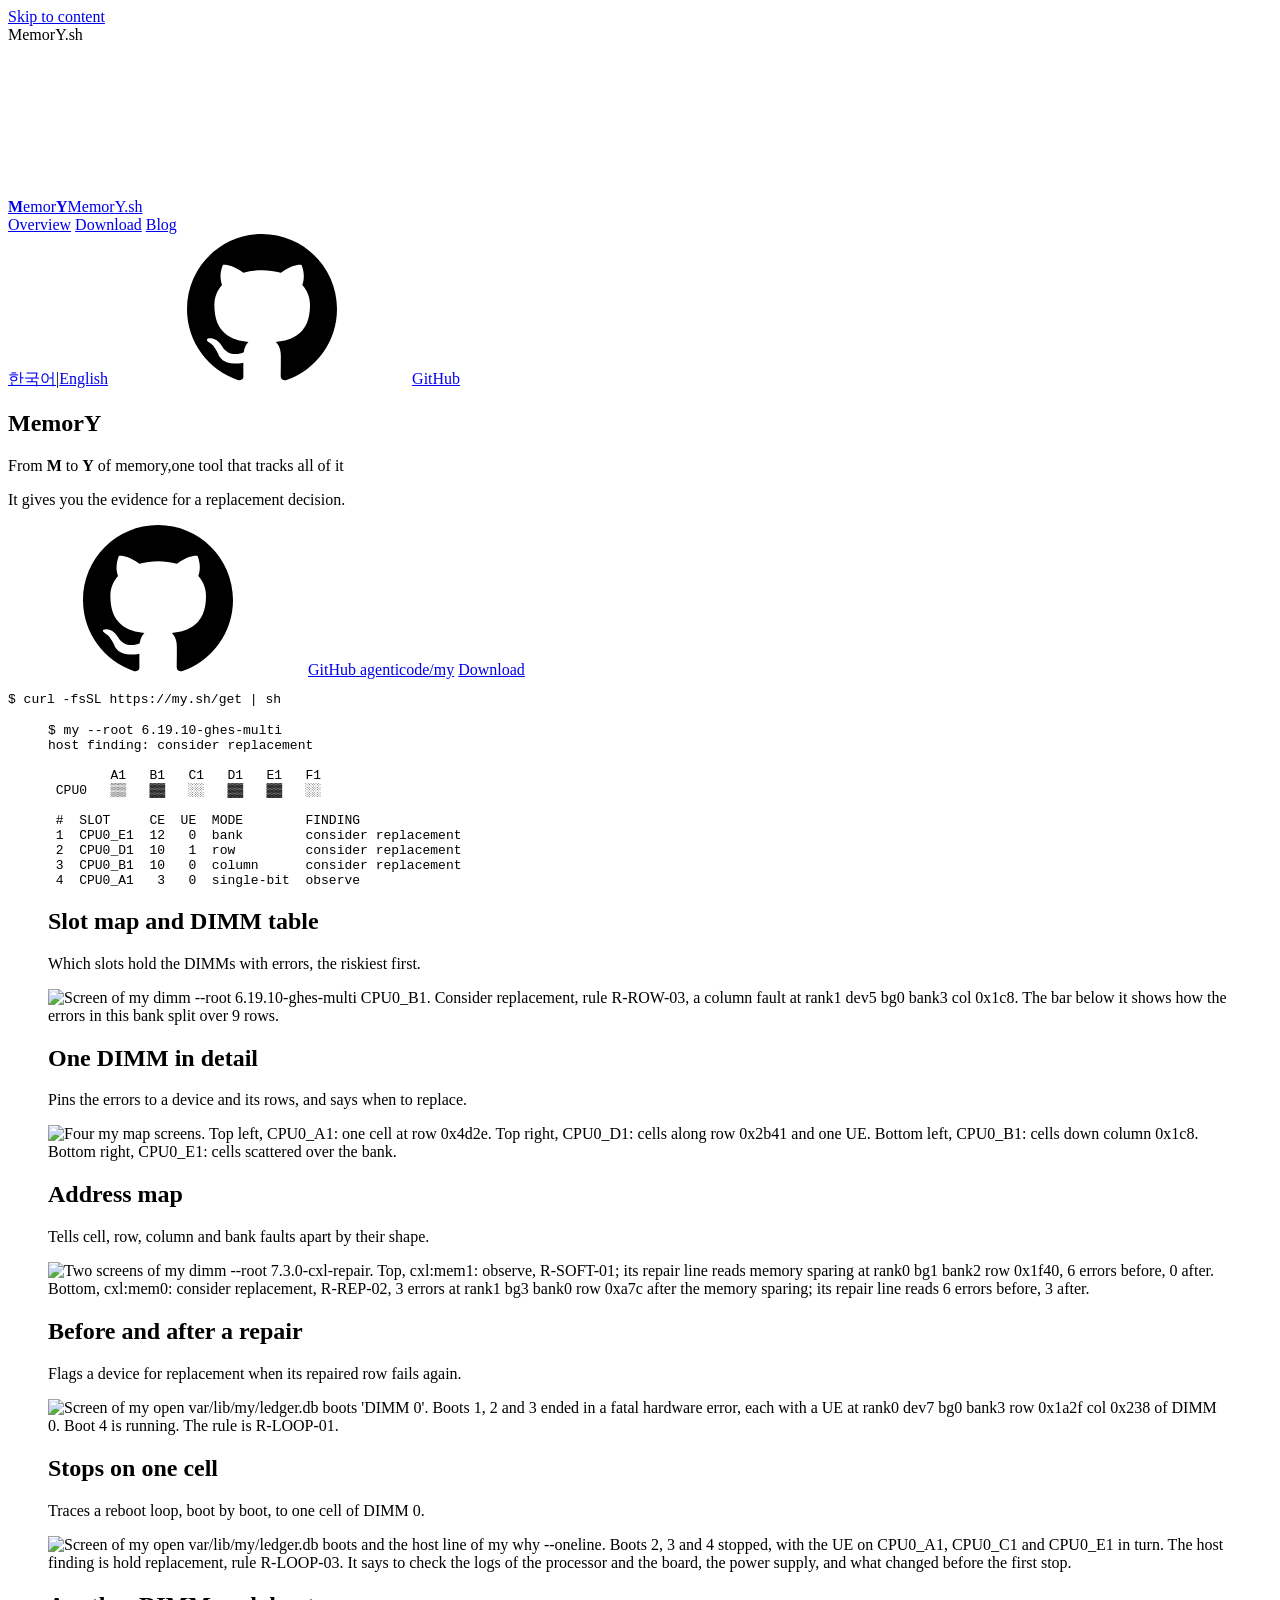
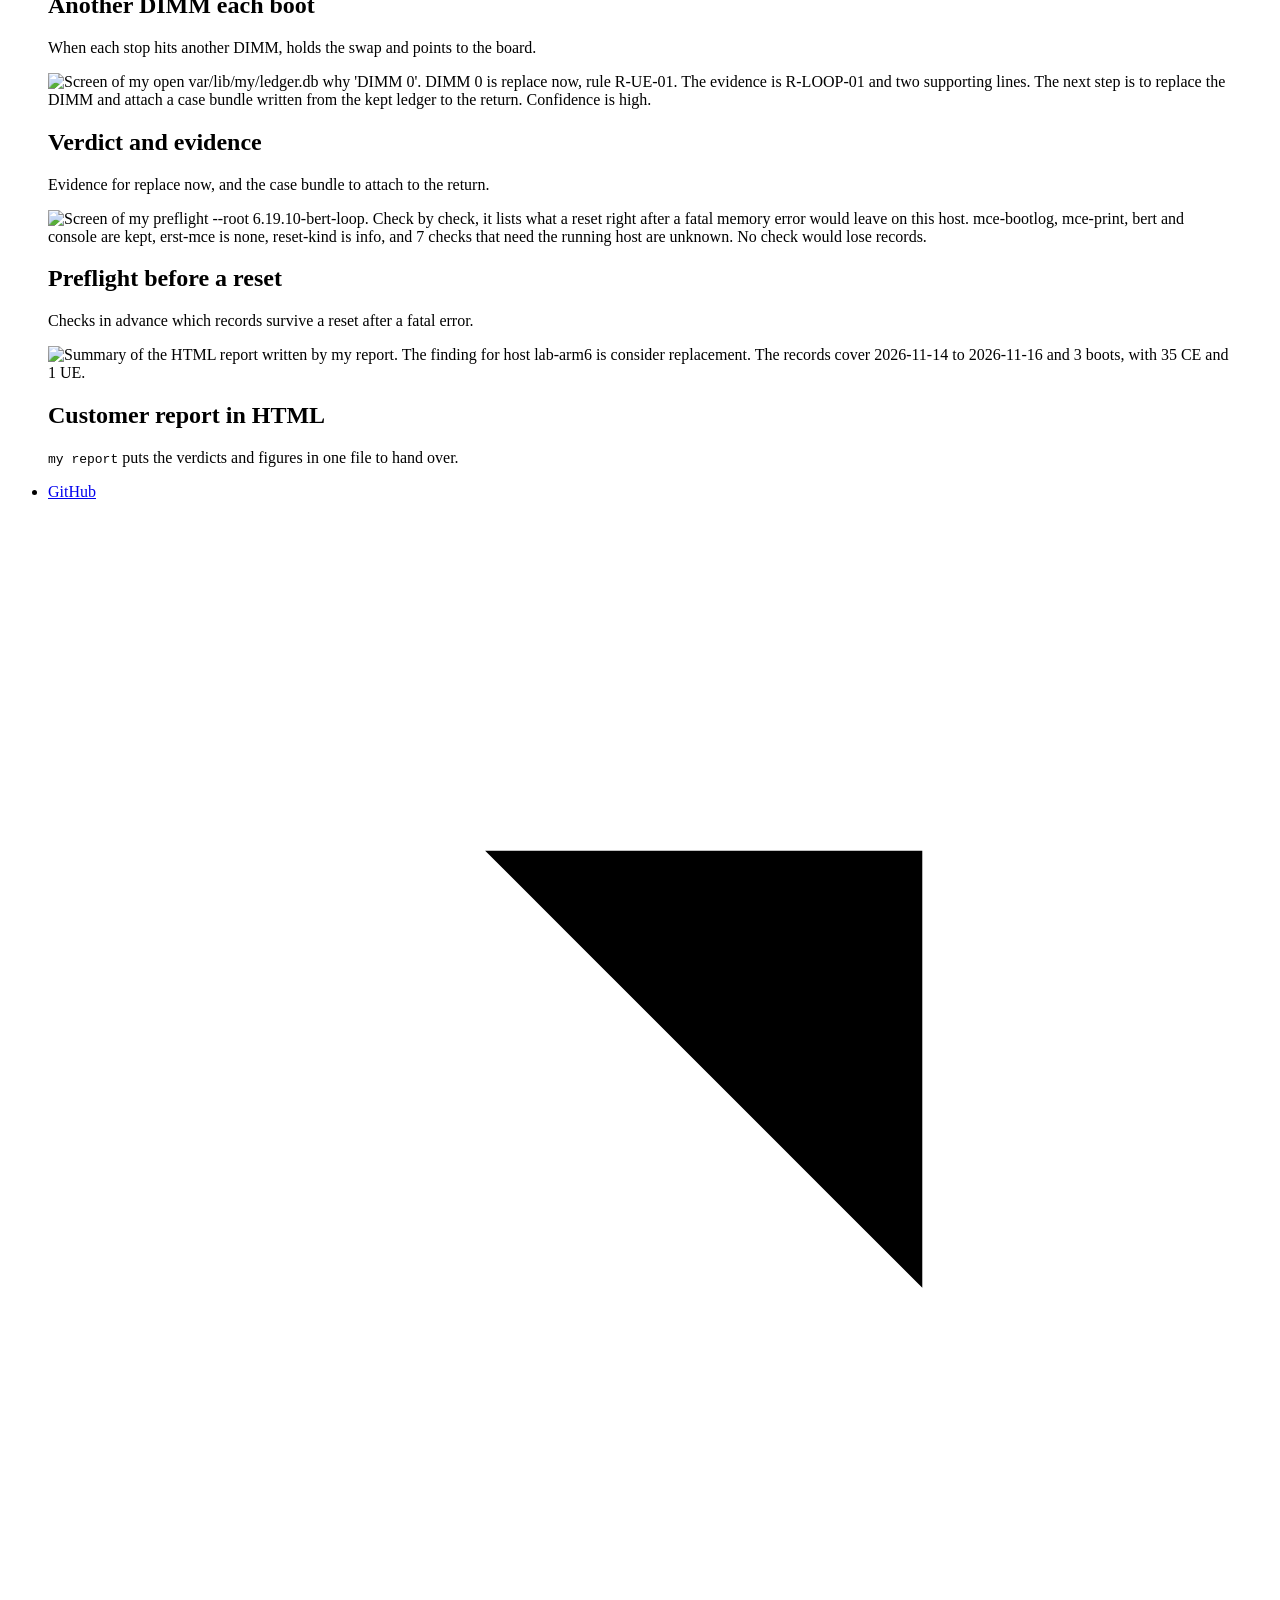
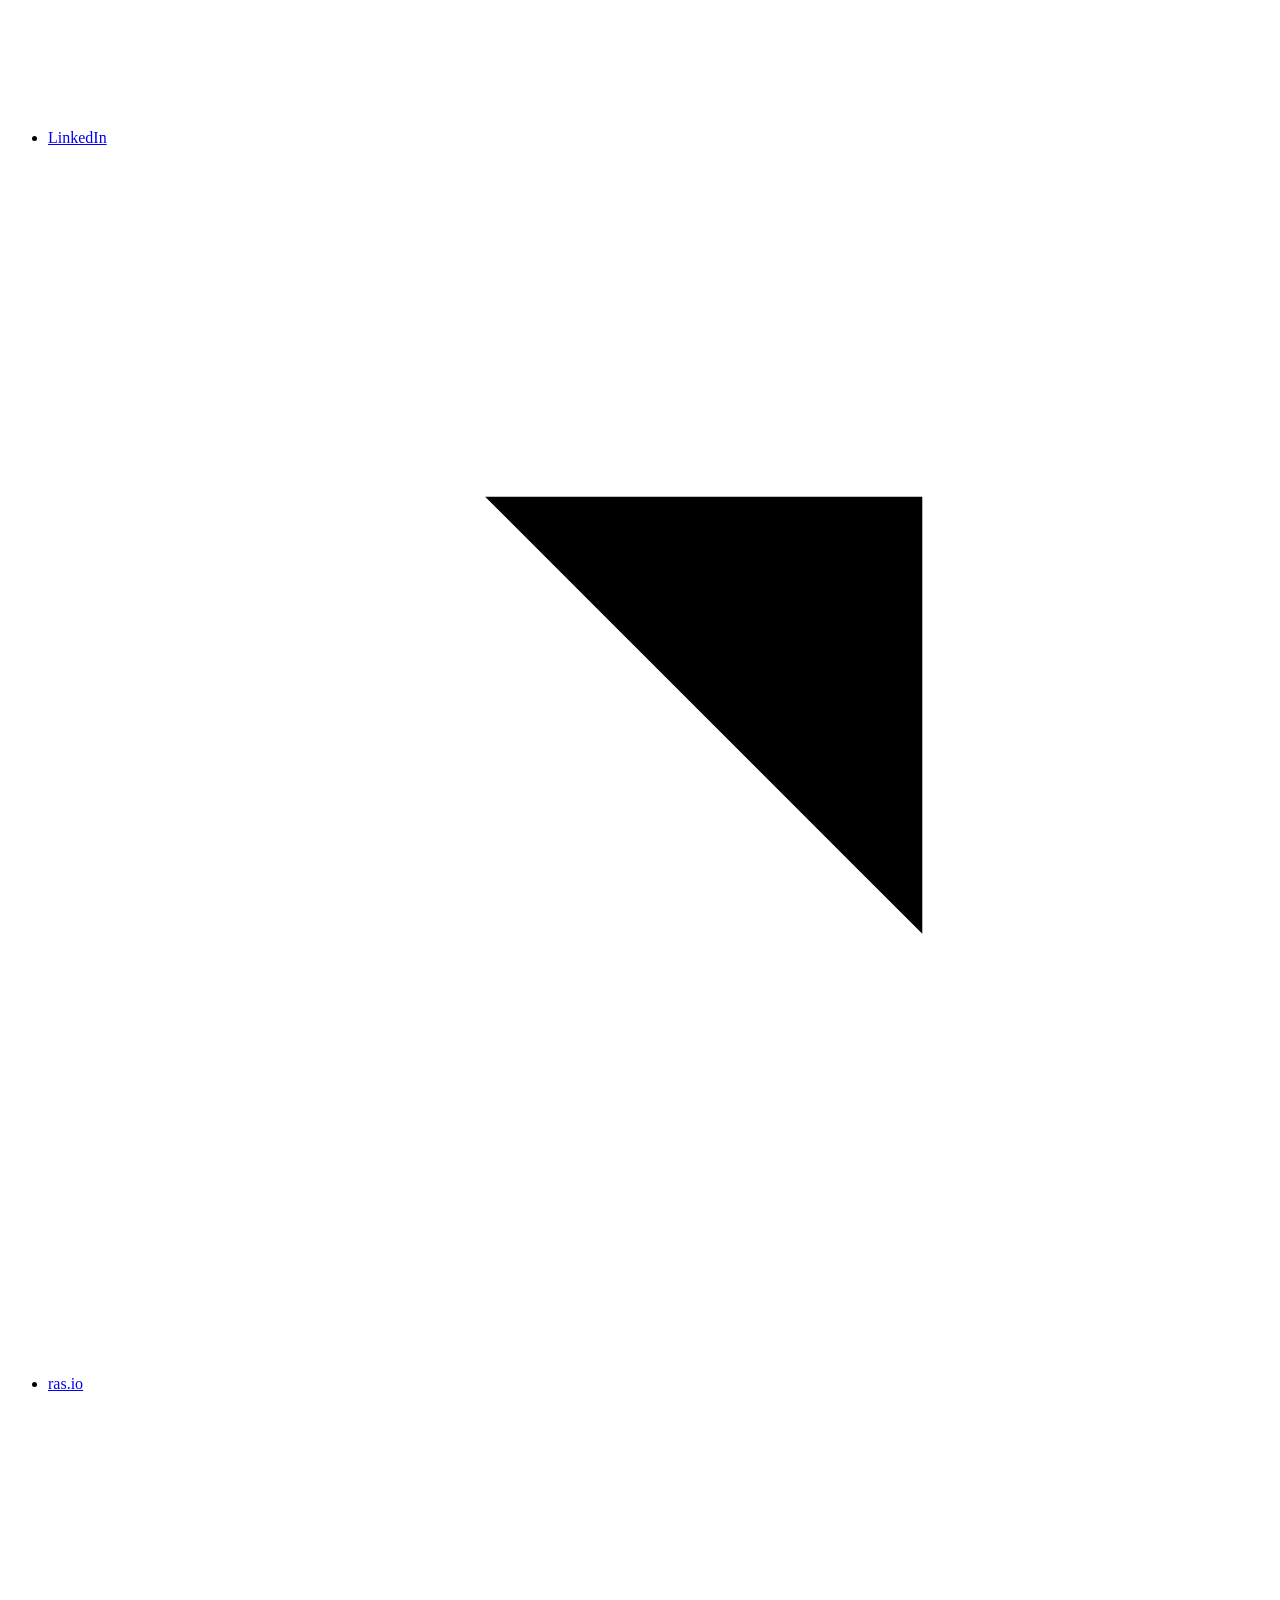
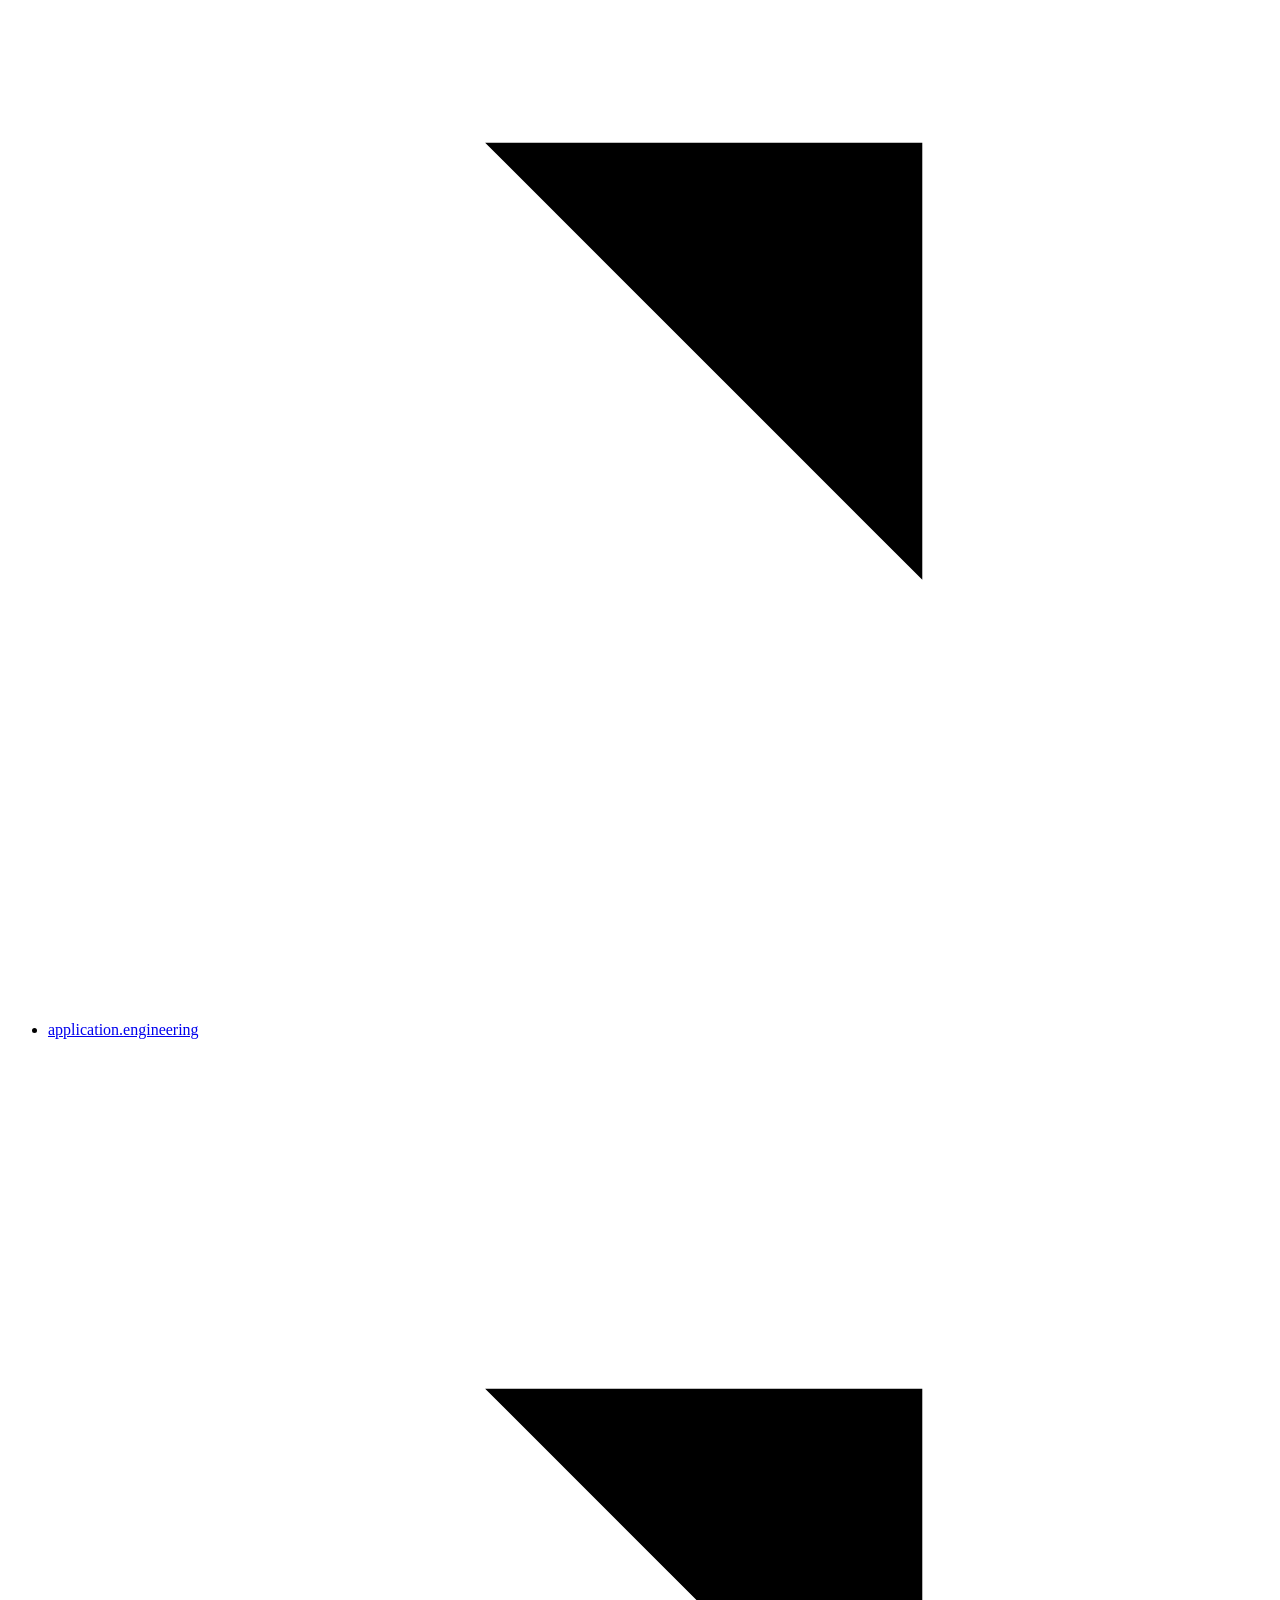
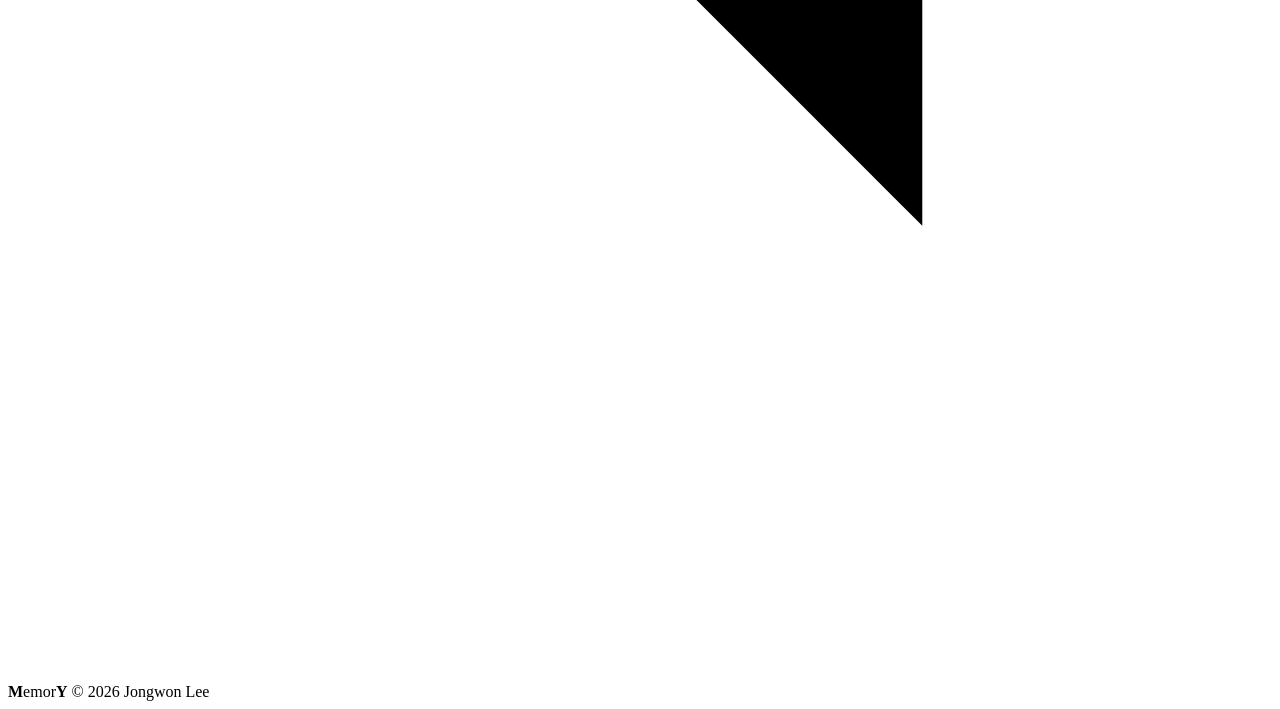
==== commit 4bbc6bea: "Put one short caption under each capture - Overview, ko and en: the hero screen and each of the 8 ca" ====
--- a/site/en/index.html
+++ b/site/en/index.html
@@ -133,7 +133,7 @@
       </div>
       <figcaption class="cap">
         <h2 class="cap-t">Stops on one cell</h2>
-        <p class="cap-d">Traces a reboot loop, boot by boot, to one cell of one DIMM.</p>
+        <p class="cap-d">Traces a reboot loop, boot by boot, to one cell of DIMM&nbsp;0.</p>
       </figcaption>
     </figure>
     <figure class="capture rise" data-capture="boots-spread">
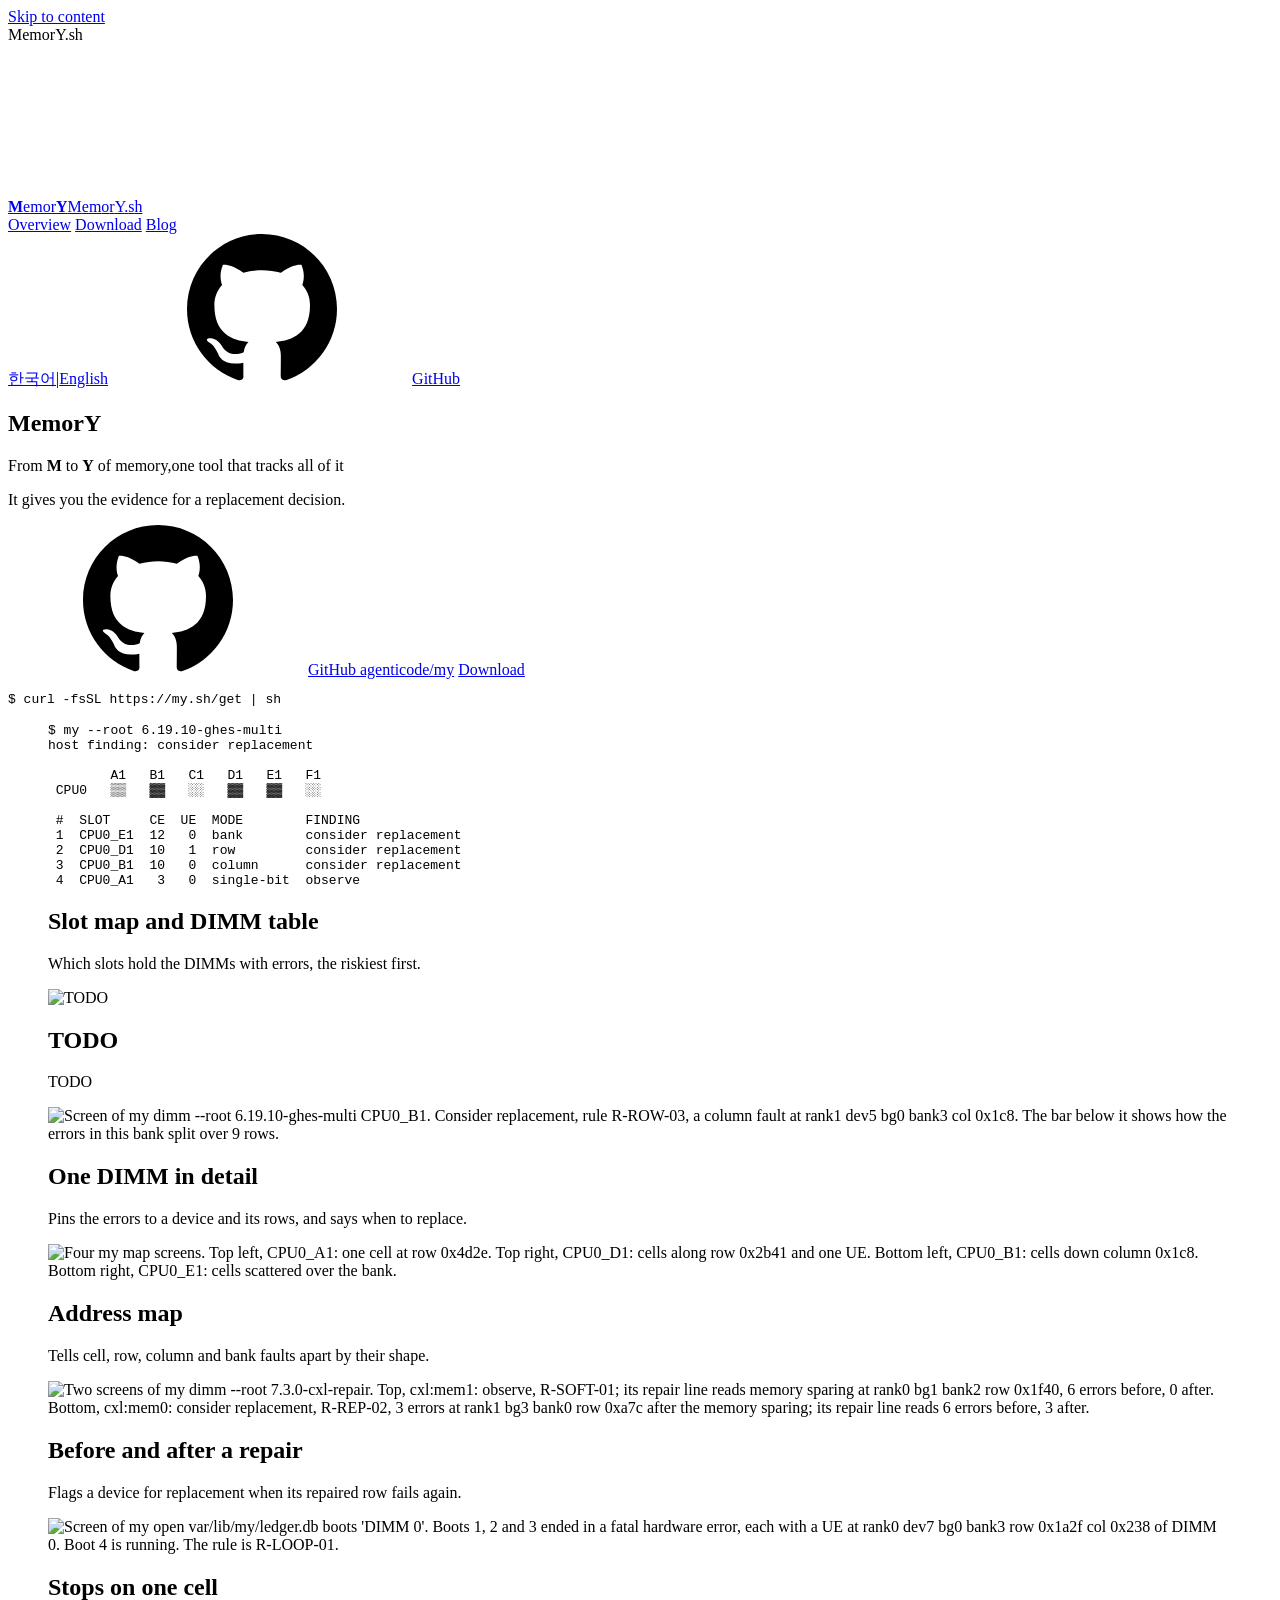
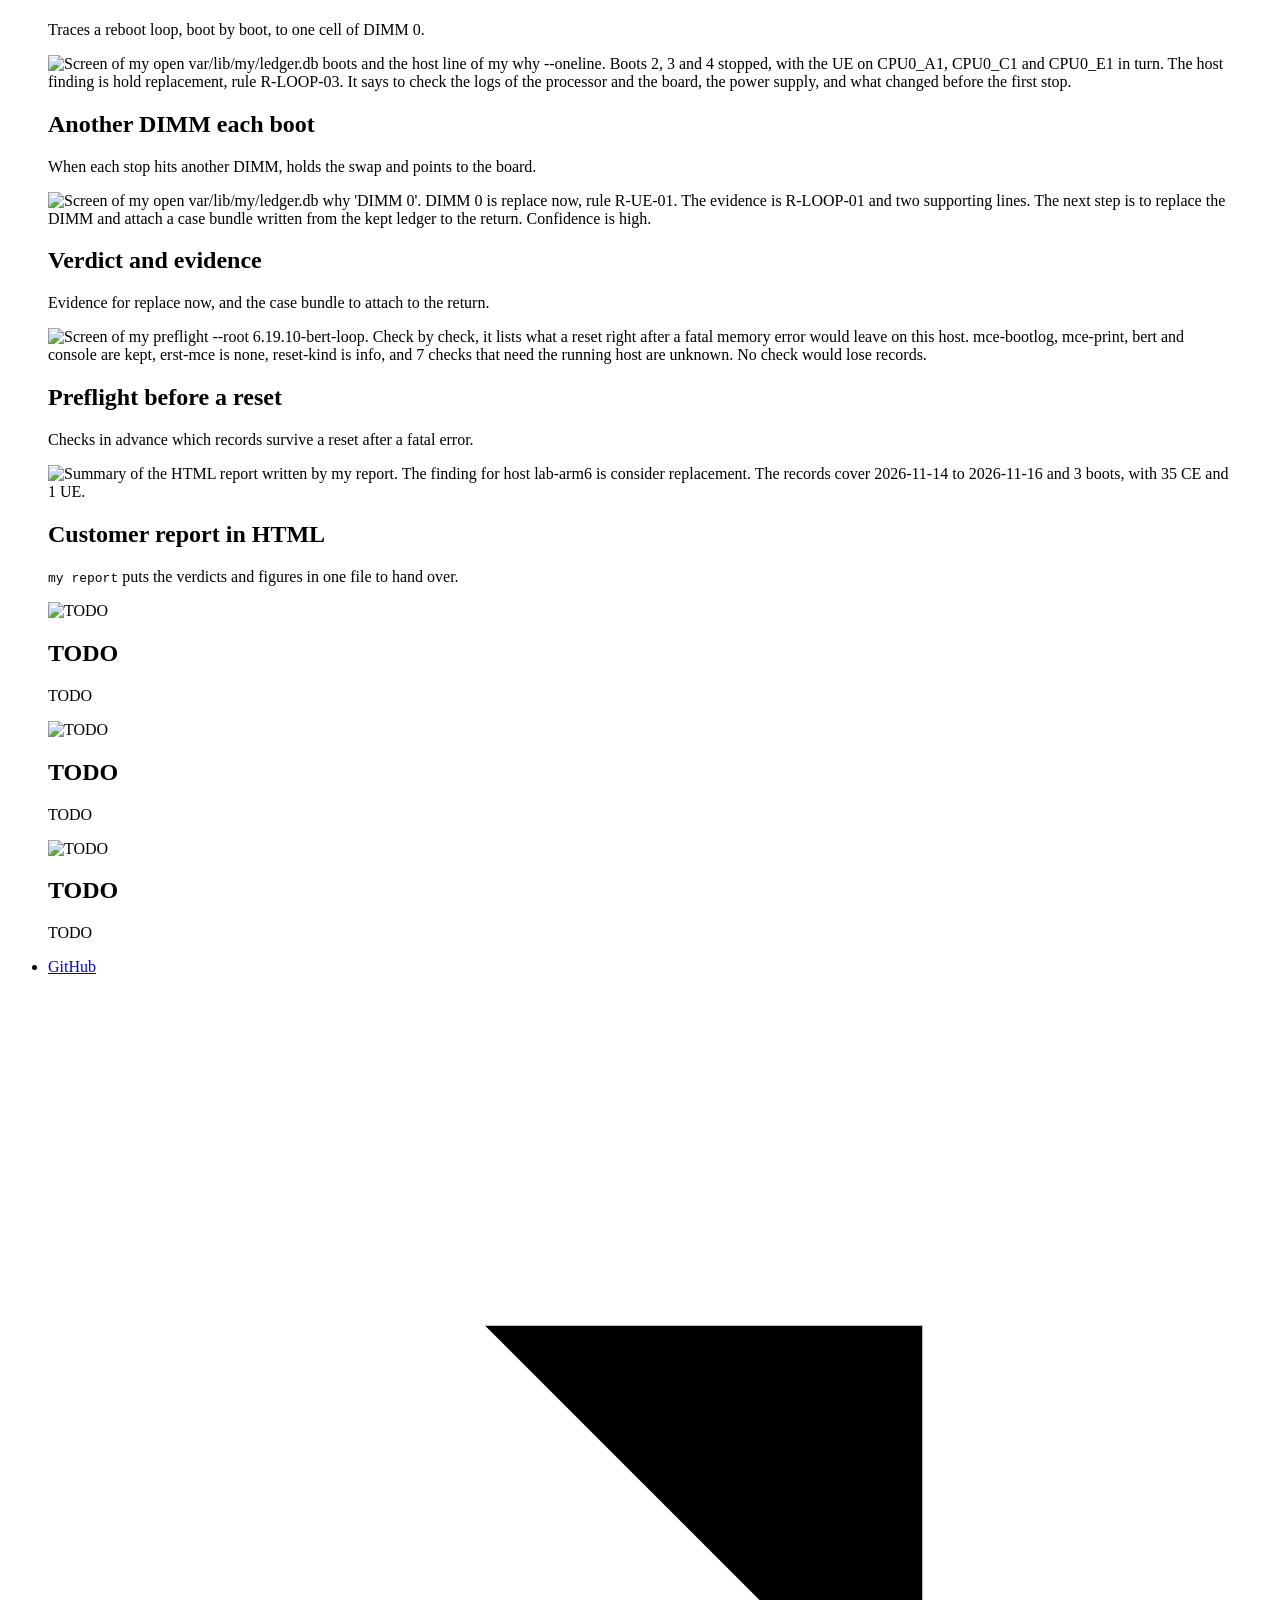
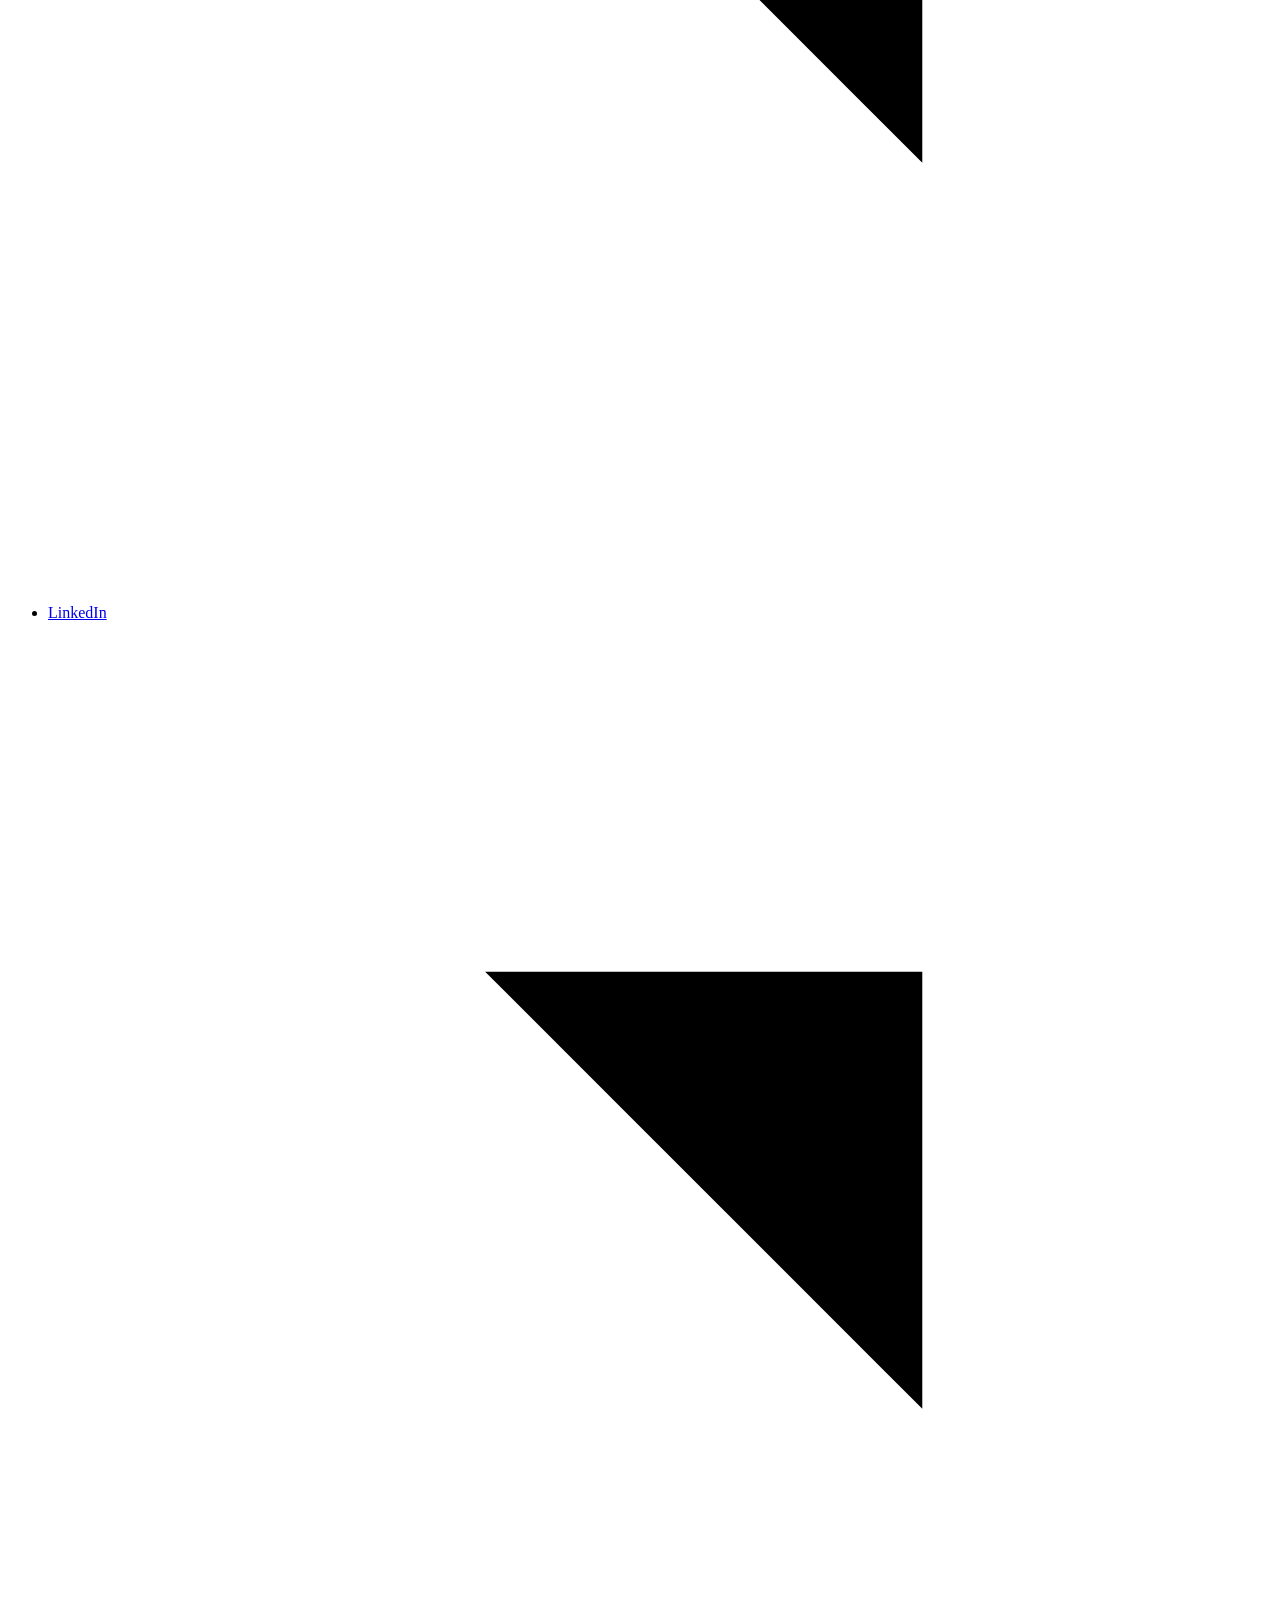
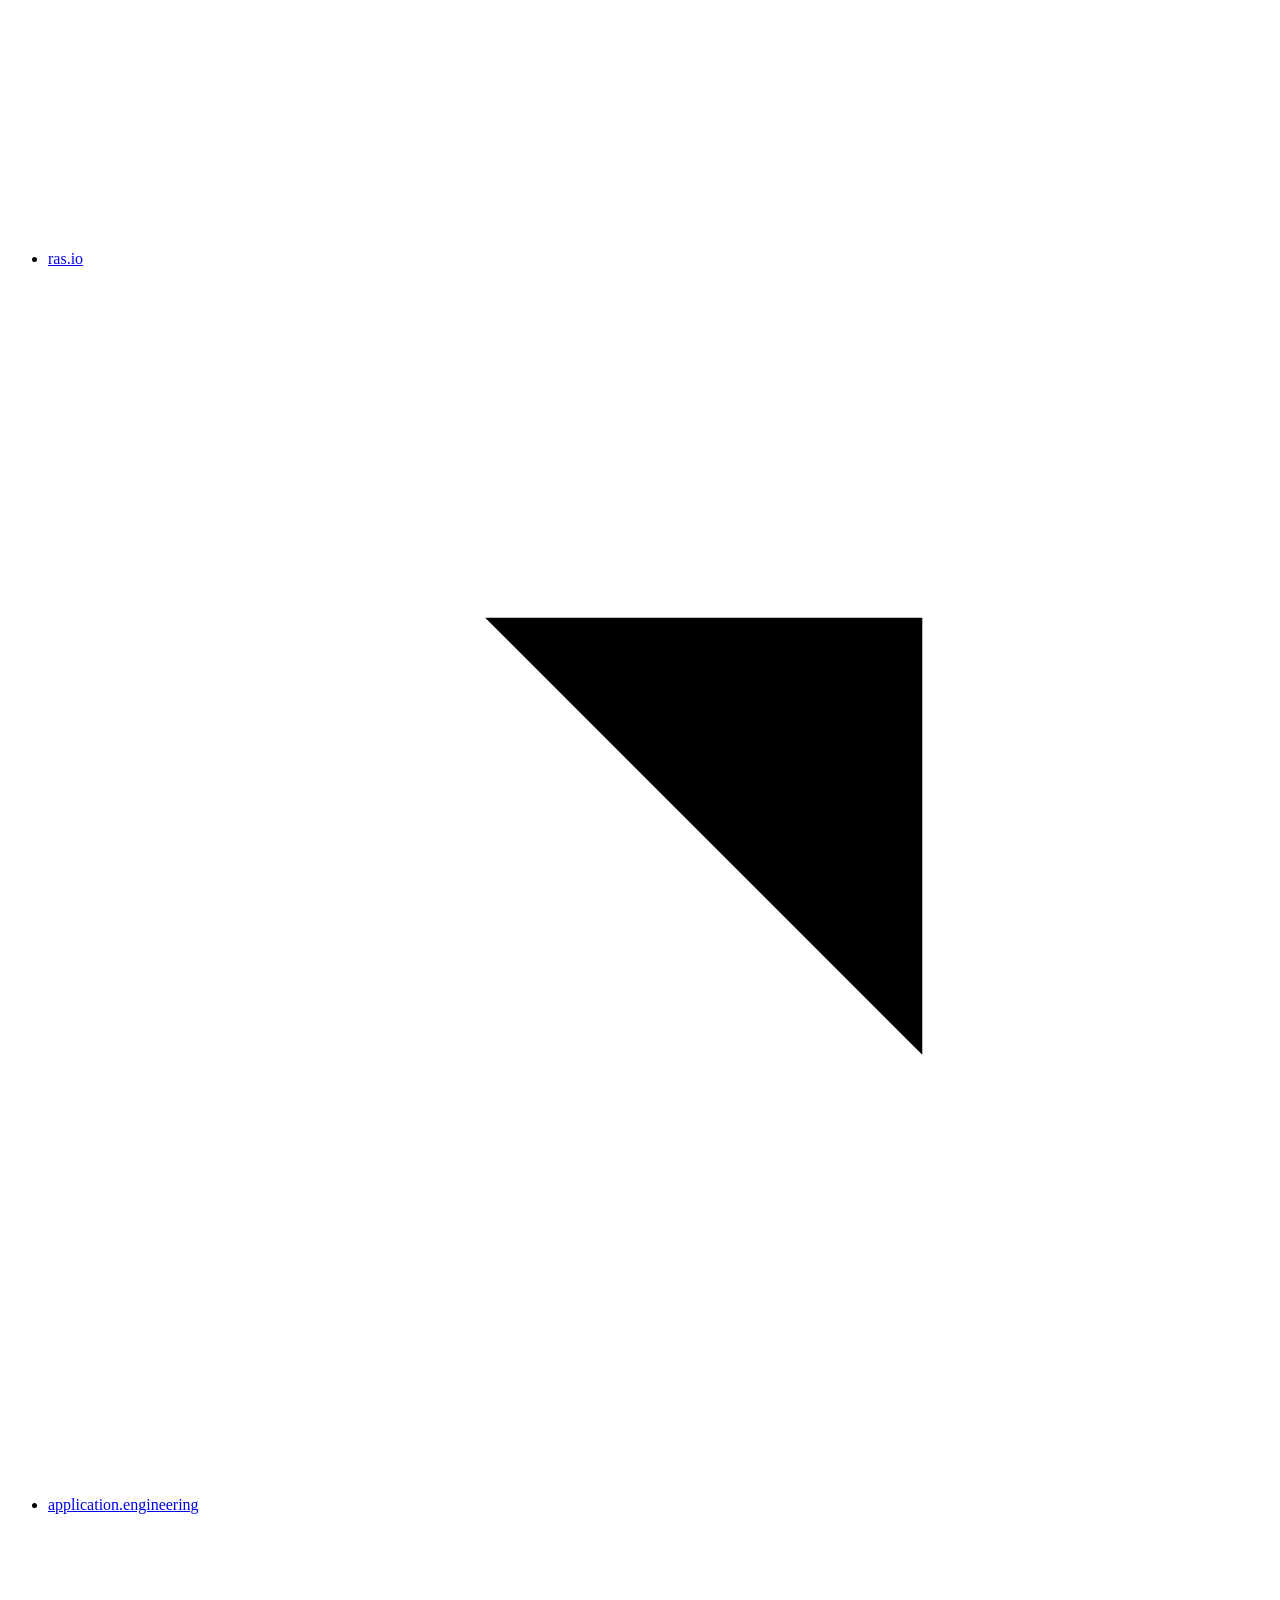
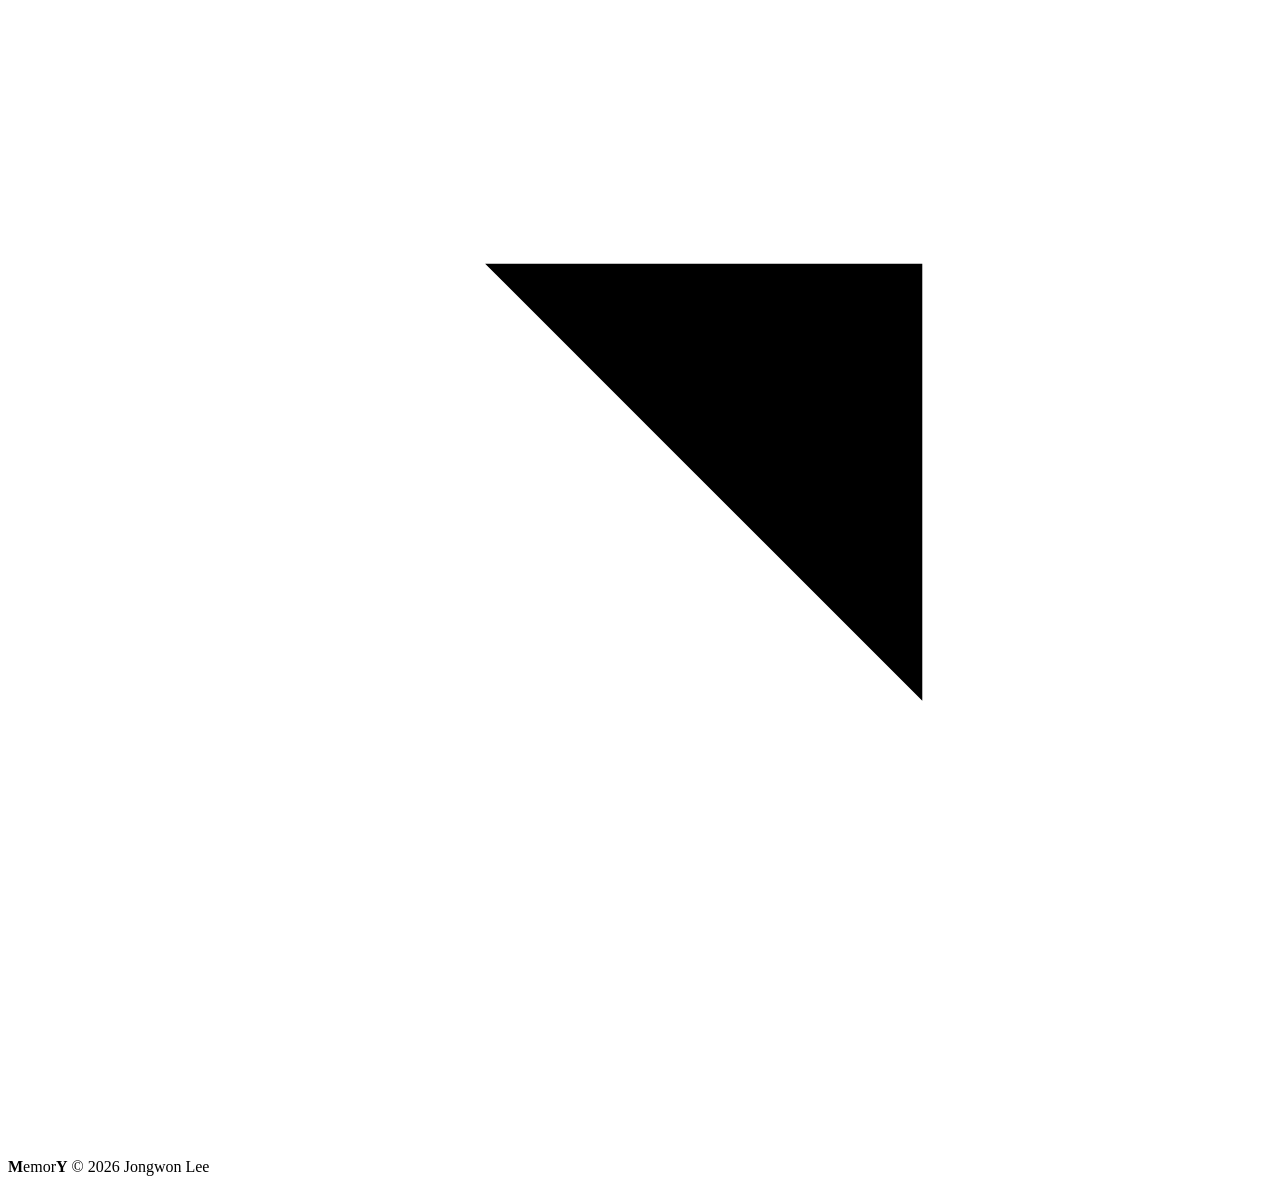
==== commit adcd3fe2: "Work in progress on captures-board-spd Co-authored-by: kording <74226694+kording@users.noreply.githu" ====
--- a/site/en/index.html
+++ b/site/en/index.html
@@ -100,6 +100,15 @@
 
 <section class="shots" aria-label="MemorY screens">
   <div class="wrap shots-in">
+    <figure class="capture rise" data-capture="board">
+      <div class="capture-frame" style="--ar:1600 / 667">
+        <img src="/captures/en/board.webp" alt="TODO" width="1600" height="667" loading="lazy" decoding="async">
+      </div>
+      <figcaption class="cap">
+        <h2 class="cap-t">TODO</h2>
+        <p class="cap-d">TODO</p>
+      </figcaption>
+    </figure>
     <figure class="capture rise" data-capture="dimm">
       <div class="capture-frame" style="--ar:1600 / 799">
         <img src="/captures/en/dimm.webp" alt="Screen of my dimm --root 6.19.10-ghes-multi CPU0_B1. Consider replacement, rule R-ROW-03, a column fault at rank1 dev5 bg0 bank3 col 0x1c8. The bar below it shows how the errors in this bank split over 9 rows." width="1600" height="799" loading="lazy" decoding="async">
@@ -170,6 +179,33 @@
       <figcaption class="cap">
         <h2 class="cap-t">Customer report in HTML</h2>
         <p class="cap-d"><code>my report</code> puts the verdicts and figures in one file to hand over.</p>
+      </figcaption>
+    </figure>
+    <figure class="capture rise" data-capture="report-board">
+      <div class="capture-frame" style="--ar:1599 / 883">
+        <img src="/captures/en/report-board.webp" alt="TODO" width="1599" height="883" loading="lazy" decoding="async">
+      </div>
+      <figcaption class="cap">
+        <h2 class="cap-t">TODO</h2>
+        <p class="cap-d">TODO</p>
+      </figcaption>
+    </figure>
+    <figure class="capture rise" data-capture="population">
+      <div class="capture-frame" style="--ar:1600 / 1463">
+        <img src="/captures/en/population.webp" alt="TODO" width="1600" height="1463" loading="lazy" decoding="async">
+      </div>
+      <figcaption class="cap">
+        <h2 class="cap-t">TODO</h2>
+        <p class="cap-d">TODO</p>
+      </figcaption>
+    </figure>
+    <figure class="capture rise" data-capture="spd">
+      <div class="capture-frame" style="--ar:1600 / 1244">
+        <img src="/captures/en/spd.webp" alt="TODO" width="1600" height="1244" loading="lazy" decoding="async">
+      </div>
+      <figcaption class="cap">
+        <h2 class="cap-t">TODO</h2>
+        <p class="cap-d">TODO</p>
       </figcaption>
     </figure>
   </div>
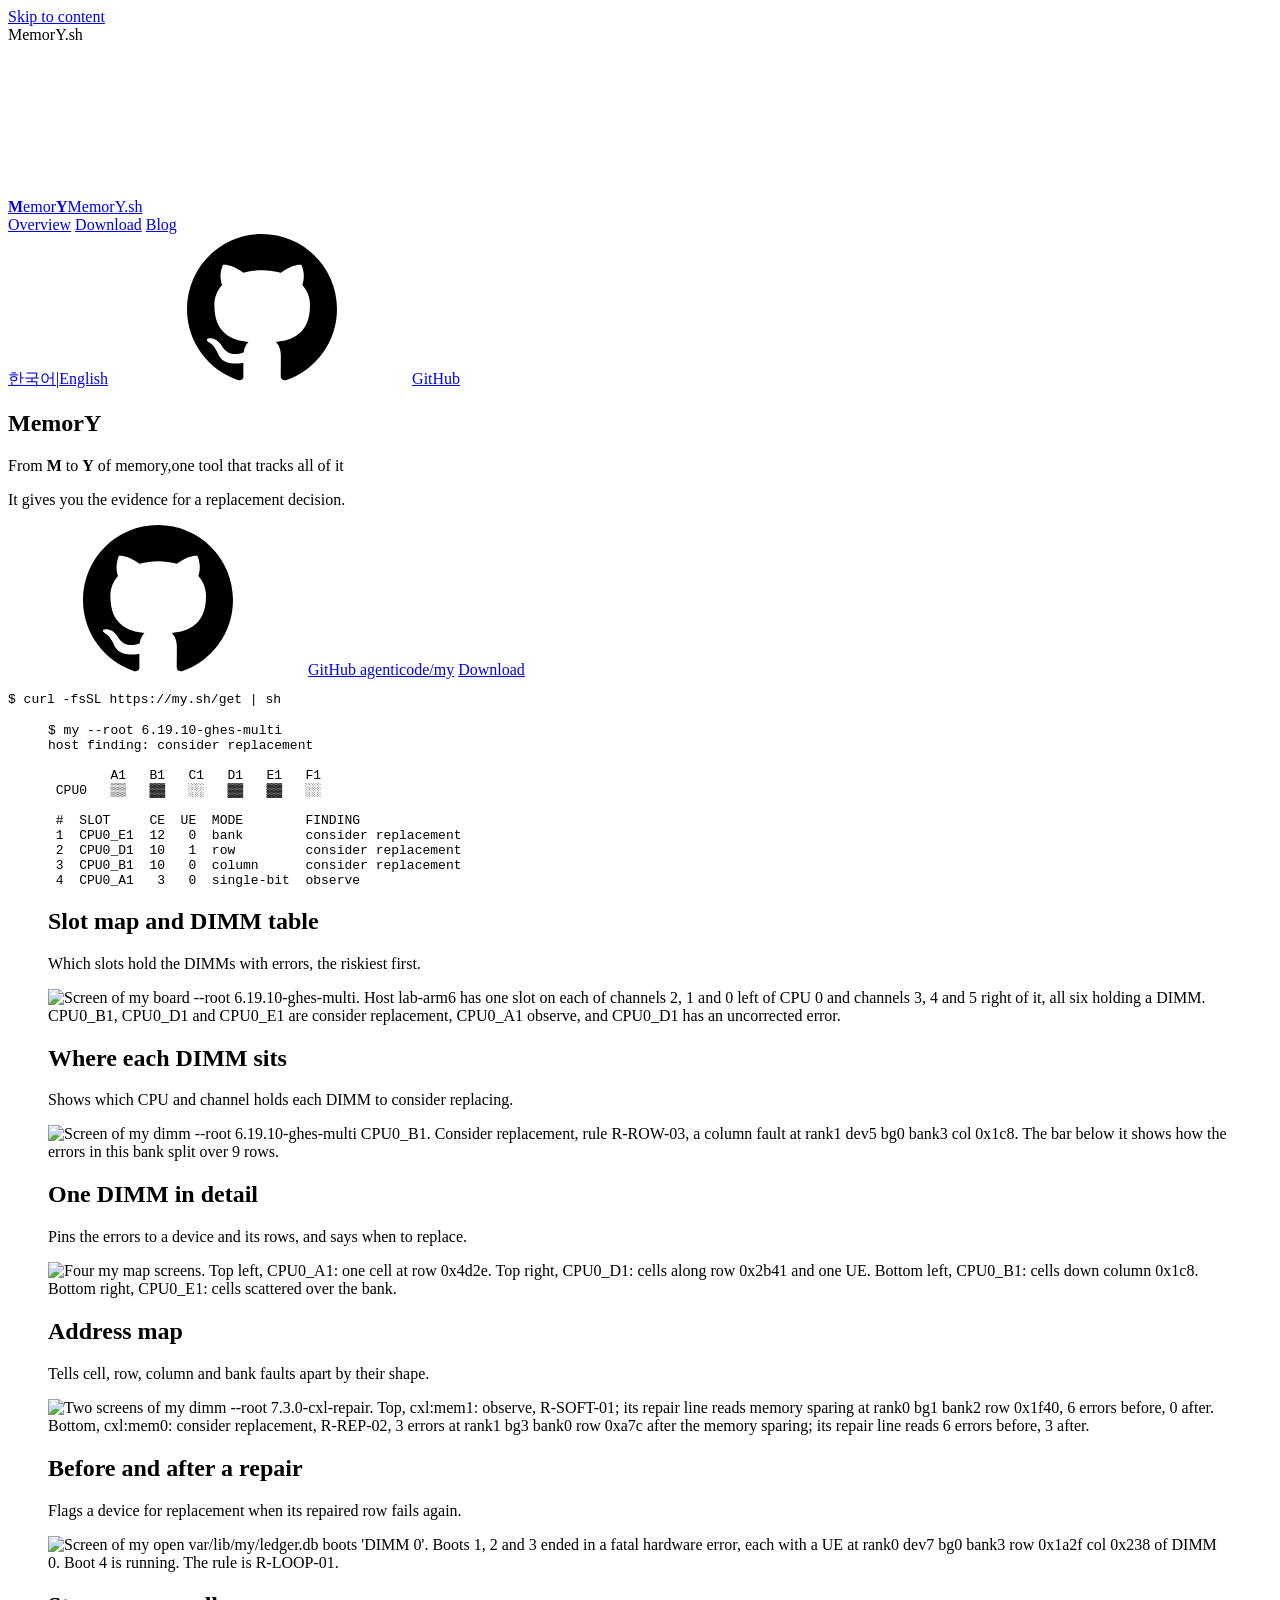
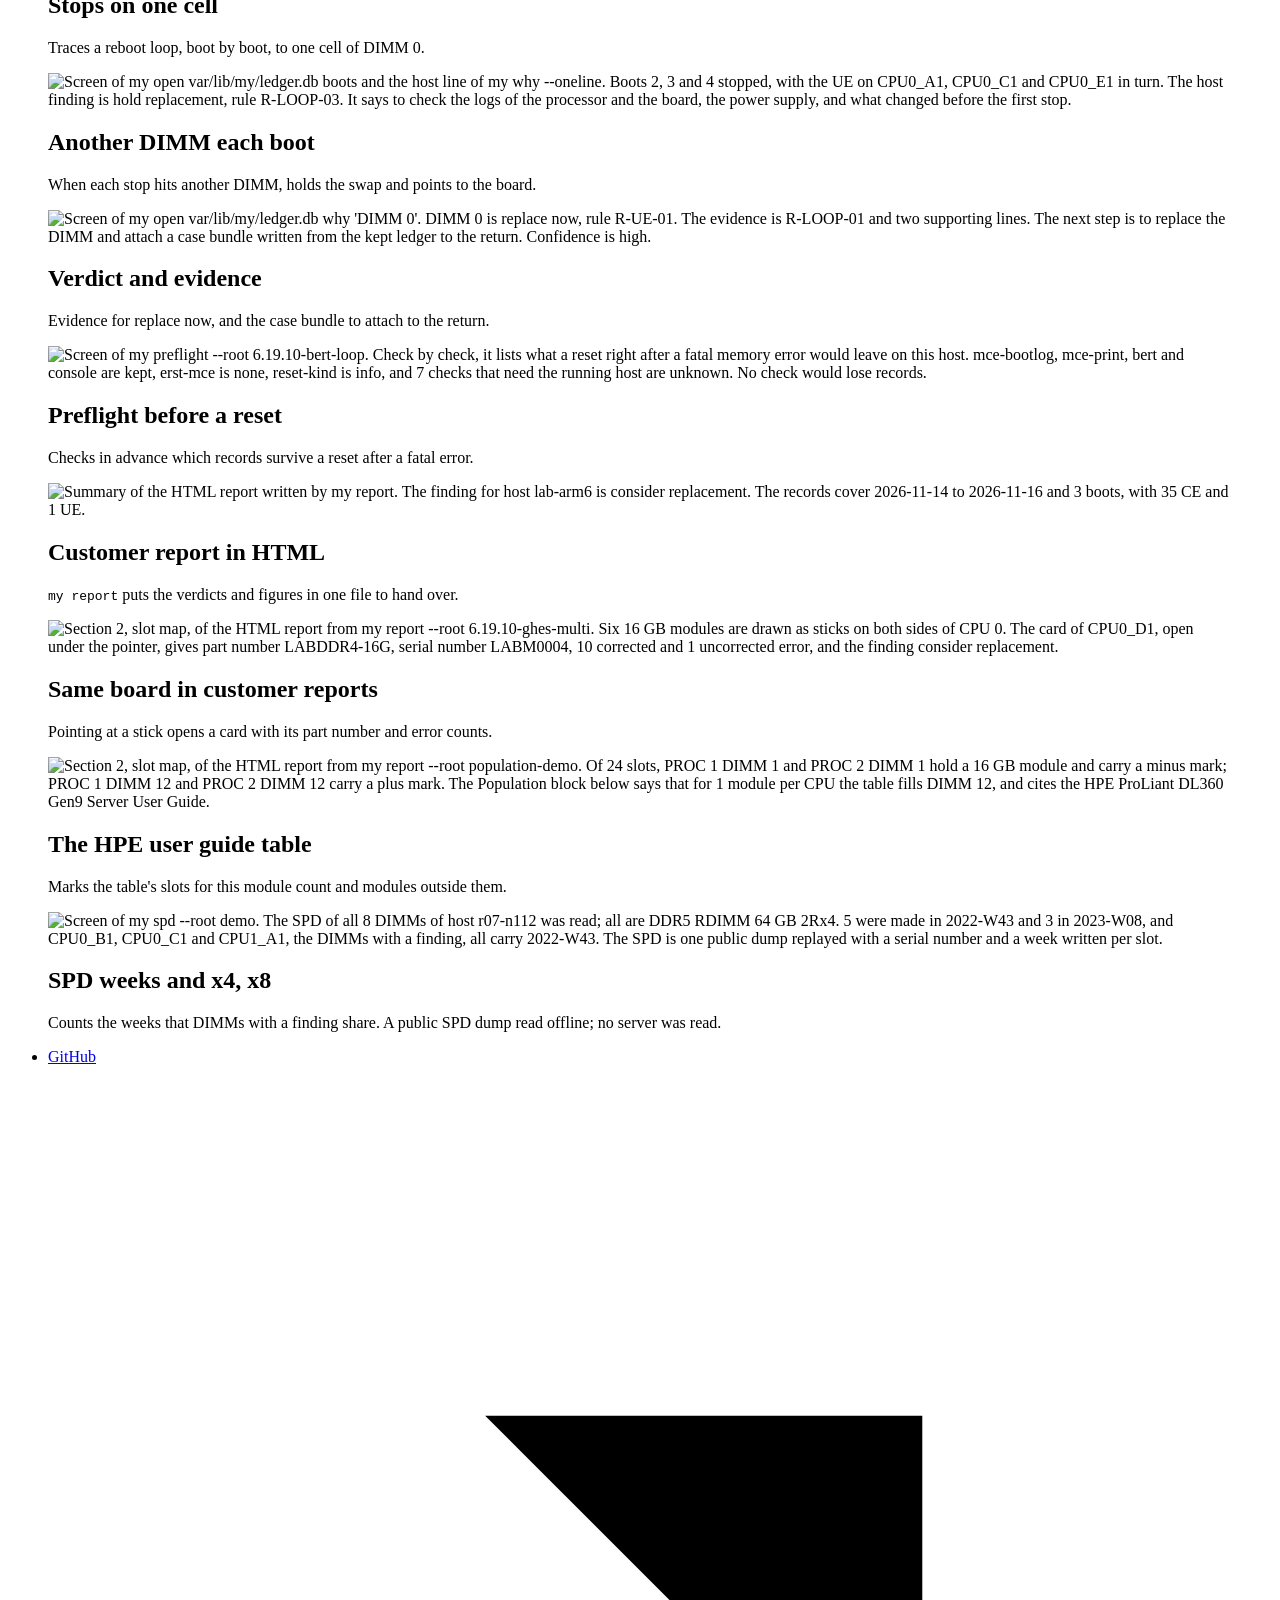
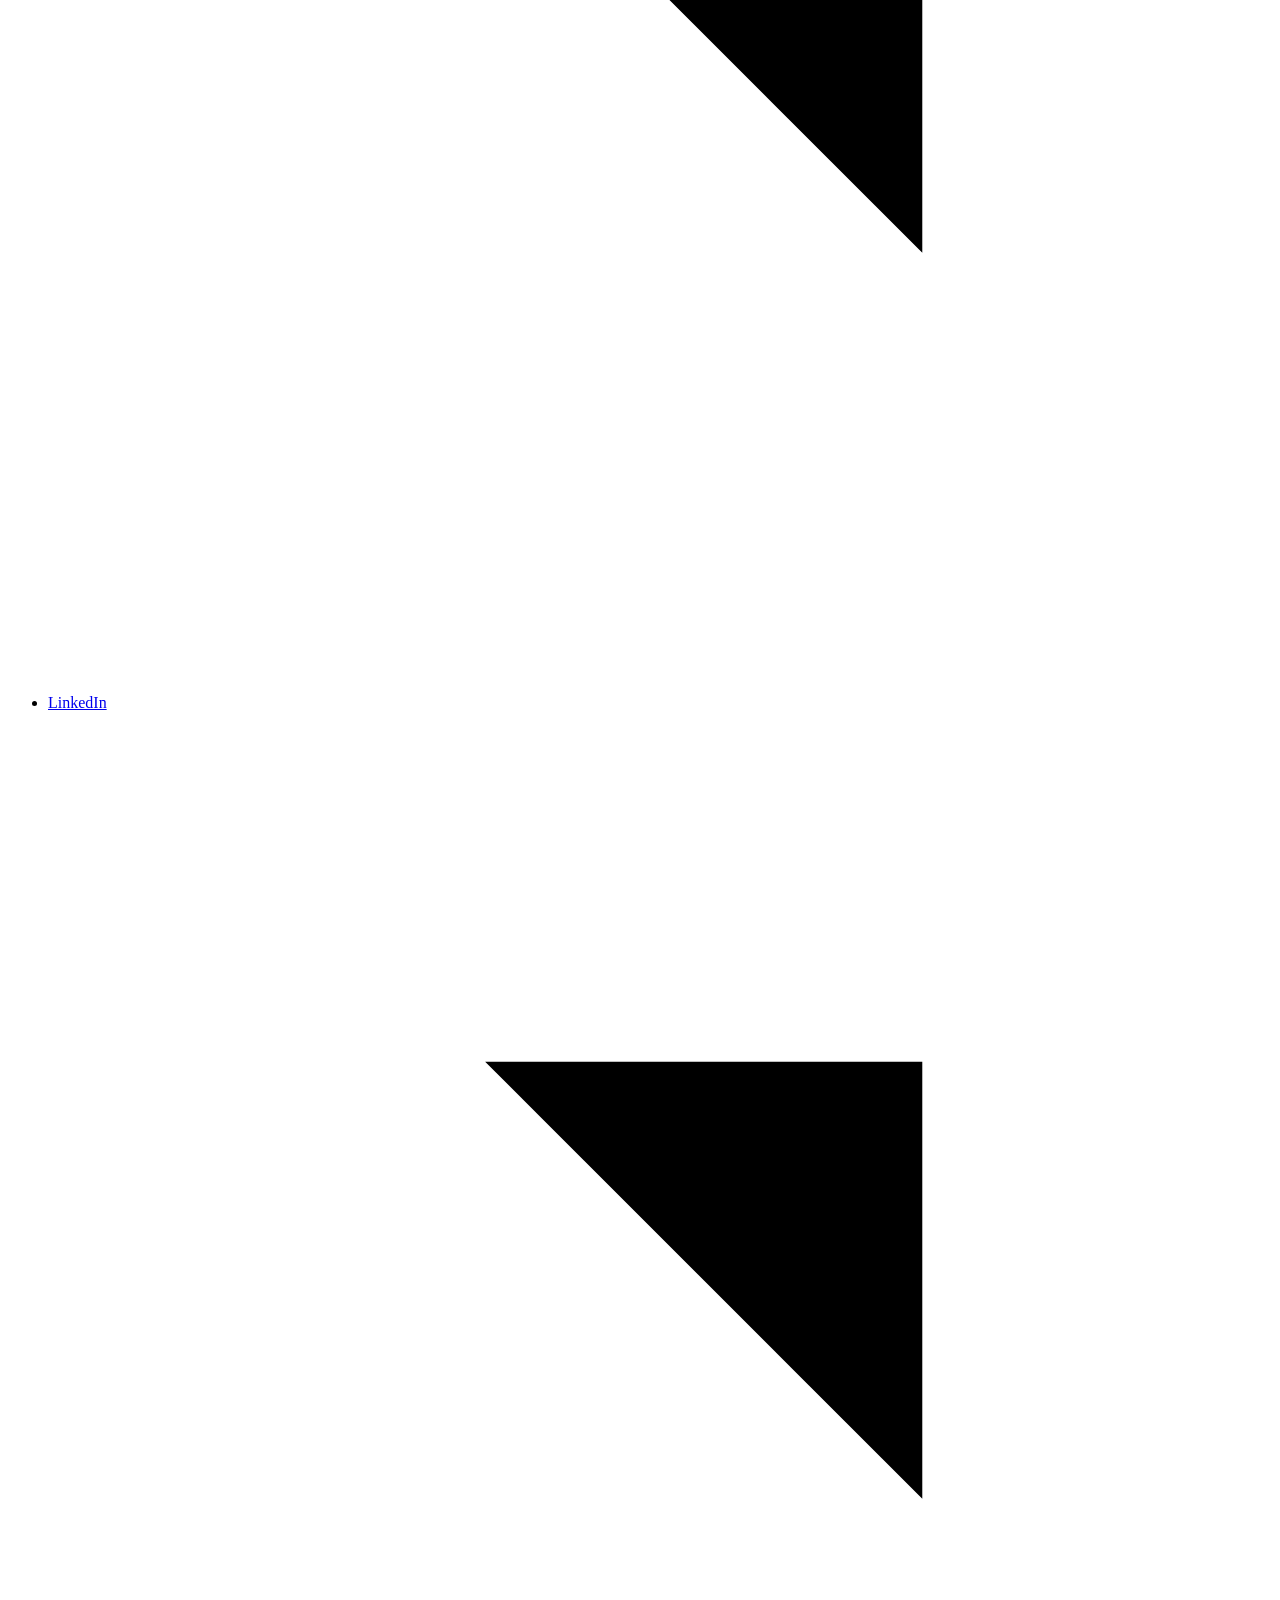
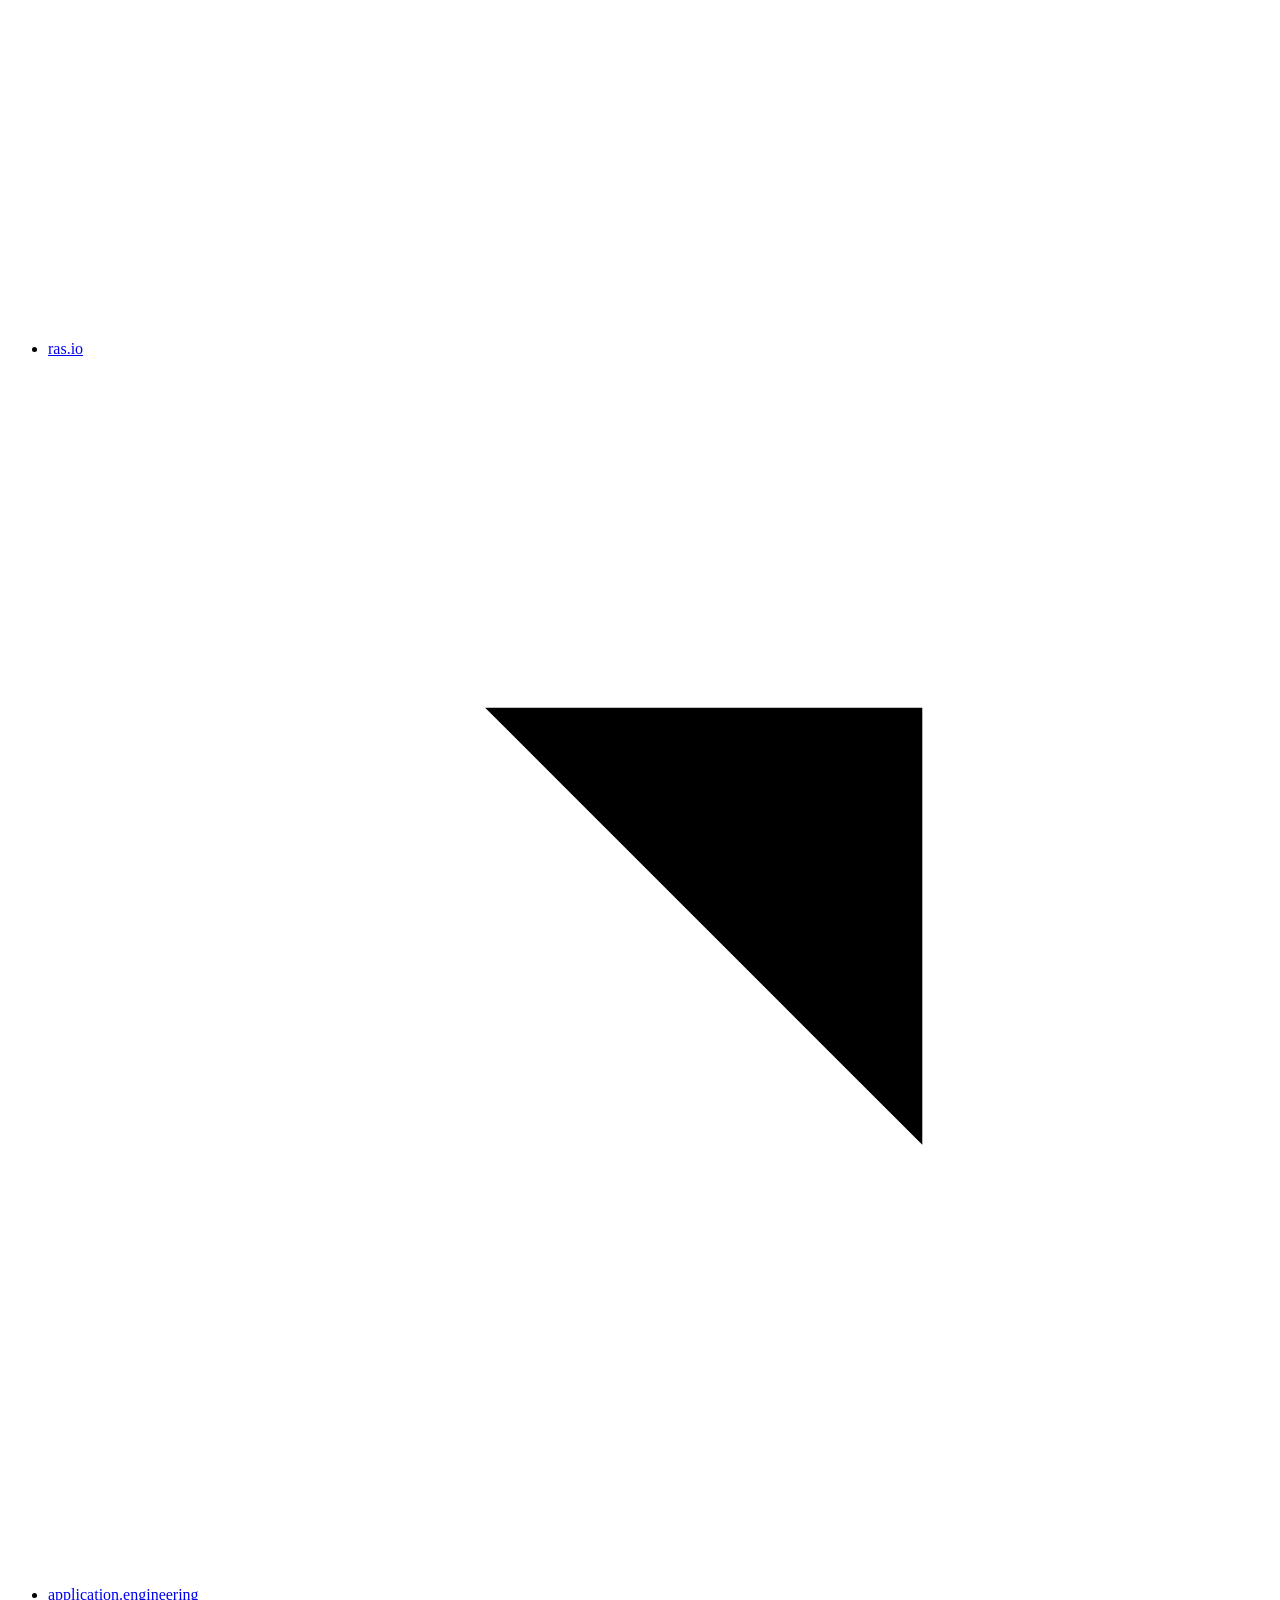
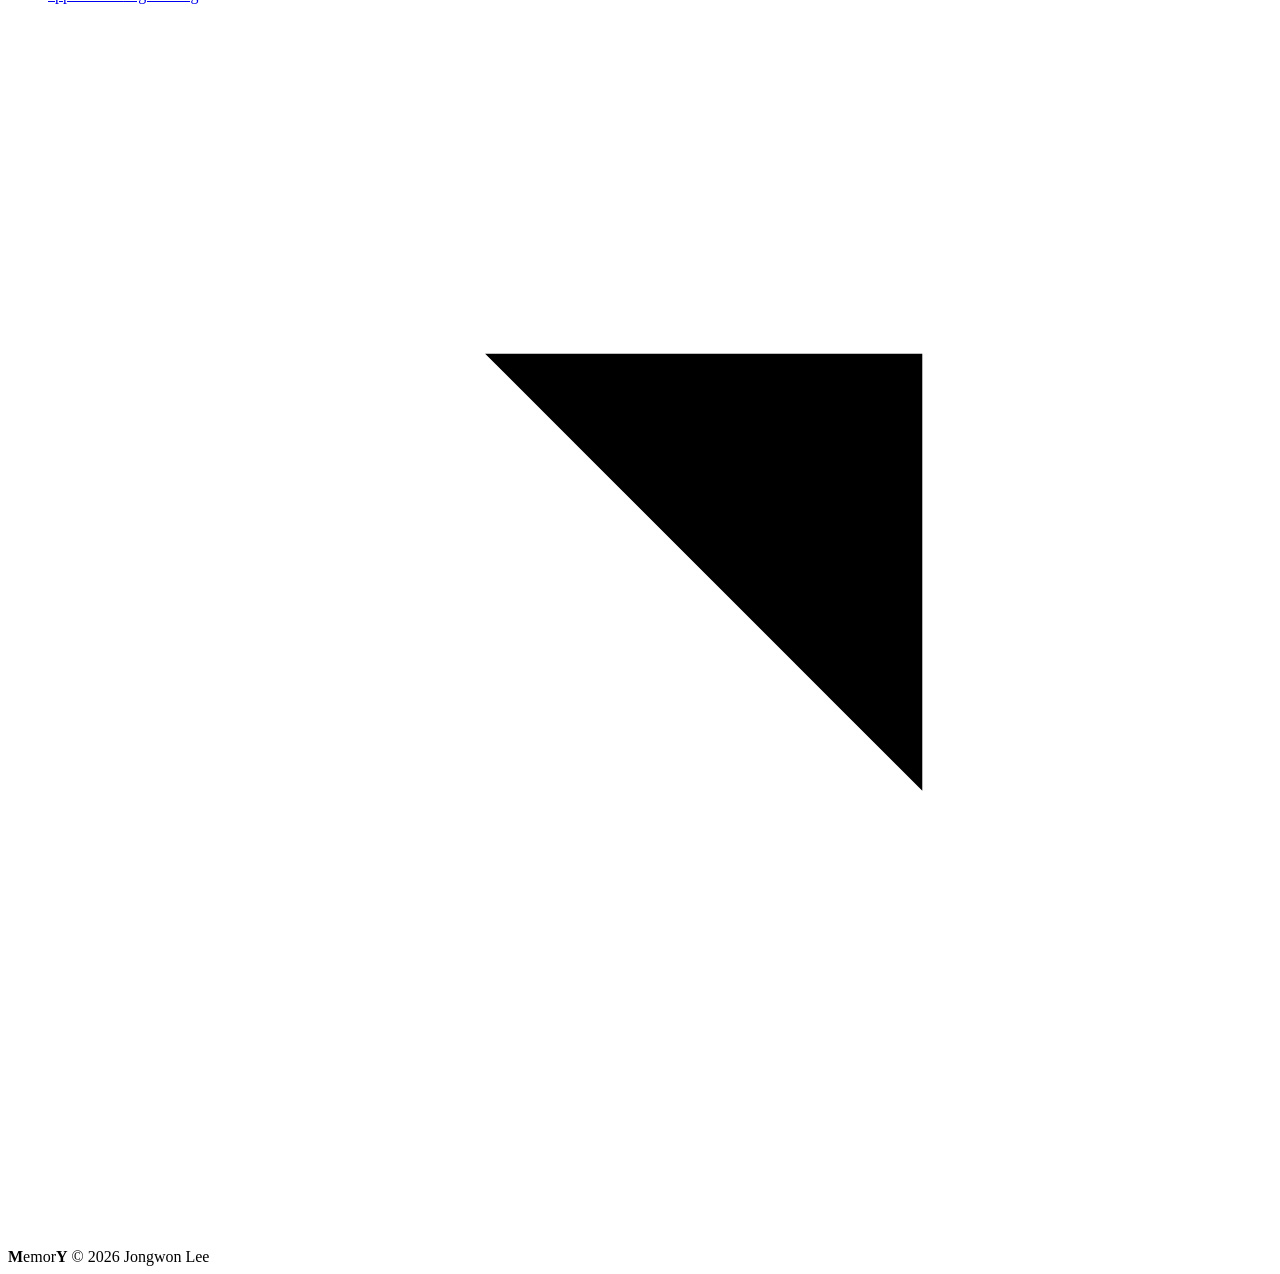
==== commit f38688f1: "Add the board, the board of the report, population and SPD captures Four captures join the overview," ====
--- a/site/en/index.html
+++ b/site/en/index.html
@@ -102,11 +102,11 @@
   <div class="wrap shots-in">
     <figure class="capture rise" data-capture="board">
       <div class="capture-frame" style="--ar:1600 / 667">
-        <img src="/captures/en/board.webp" alt="TODO" width="1600" height="667" loading="lazy" decoding="async">
-      </div>
-      <figcaption class="cap">
-        <h2 class="cap-t">TODO</h2>
-        <p class="cap-d">TODO</p>
+        <img src="/captures/en/board.webp" alt="Screen of my board --root 6.19.10-ghes-multi. Host lab-arm6 has one slot on each of channels 2, 1 and 0 left of CPU 0 and channels 3, 4 and 5 right of it, all six holding a DIMM. CPU0_B1, CPU0_D1 and CPU0_E1 are consider replacement, CPU0_A1 observe, and CPU0_D1 has an uncorrected error." width="1600" height="667" loading="lazy" decoding="async">
+      </div>
+      <figcaption class="cap">
+        <h2 class="cap-t">Where each DIMM sits</h2>
+        <p class="cap-d">Shows which CPU and channel holds each DIMM to consider replacing.</p>
       </figcaption>
     </figure>
     <figure class="capture rise" data-capture="dimm">
@@ -182,30 +182,30 @@
       </figcaption>
     </figure>
     <figure class="capture rise" data-capture="report-board">
-      <div class="capture-frame" style="--ar:1599 / 883">
-        <img src="/captures/en/report-board.webp" alt="TODO" width="1599" height="883" loading="lazy" decoding="async">
-      </div>
-      <figcaption class="cap">
-        <h2 class="cap-t">TODO</h2>
-        <p class="cap-d">TODO</p>
+      <div class="capture-frame" style="--ar:1600 / 887">
+        <img src="/captures/en/report-board.webp" alt="Section 2, slot map, of the HTML report from my report --root 6.19.10-ghes-multi. Six 16 GB modules are drawn as sticks on both sides of CPU 0. The card of CPU0_D1, open under the pointer, gives part number LABDDR4-16G, serial number LABM0004, 10 corrected and 1 uncorrected error, and the finding consider replacement." width="1600" height="887" loading="lazy" decoding="async">
+      </div>
+      <figcaption class="cap">
+        <h2 class="cap-t">Same board in customer reports</h2>
+        <p class="cap-d">Pointing at a stick opens a card with its part number and error counts.</p>
       </figcaption>
     </figure>
     <figure class="capture rise" data-capture="population">
-      <div class="capture-frame" style="--ar:1600 / 1463">
-        <img src="/captures/en/population.webp" alt="TODO" width="1600" height="1463" loading="lazy" decoding="async">
-      </div>
-      <figcaption class="cap">
-        <h2 class="cap-t">TODO</h2>
-        <p class="cap-d">TODO</p>
+      <div class="capture-frame" style="--ar:1600 / 1466">
+        <img src="/captures/en/population.webp" alt="Section 2, slot map, of the HTML report from my report --root population-demo. Of 24 slots, PROC 1 DIMM 1 and PROC 2 DIMM 1 hold a 16 GB module and carry a minus mark; PROC 1 DIMM 12 and PROC 2 DIMM 12 carry a plus mark. The Population block below says that for 1 module per CPU the table fills DIMM 12, and cites the HPE ProLiant DL360 Gen9 Server User Guide." width="1600" height="1466" loading="lazy" decoding="async">
+      </div>
+      <figcaption class="cap">
+        <h2 class="cap-t">The HPE user guide table</h2>
+        <p class="cap-d">Marks the table's slots for this module count and modules outside them.</p>
       </figcaption>
     </figure>
     <figure class="capture rise" data-capture="spd">
       <div class="capture-frame" style="--ar:1600 / 1244">
-        <img src="/captures/en/spd.webp" alt="TODO" width="1600" height="1244" loading="lazy" decoding="async">
-      </div>
-      <figcaption class="cap">
-        <h2 class="cap-t">TODO</h2>
-        <p class="cap-d">TODO</p>
+        <img src="/captures/en/spd.webp" alt="Screen of my spd --root demo. The SPD of all 8 DIMMs of host r07-n112 was read; all are DDR5 RDIMM 64 GB 2Rx4. 5 were made in 2022-W43 and 3 in 2023-W08, and CPU0_B1, CPU0_C1 and CPU1_A1, the DIMMs with a finding, all carry 2022-W43. The SPD is one public dump replayed with a serial number and a week written per slot." width="1600" height="1244" loading="lazy" decoding="async">
+      </div>
+      <figcaption class="cap">
+        <h2 class="cap-t">SPD weeks and x4, x8</h2>
+        <p class="cap-d">Counts the weeks that DIMMs with a finding share. A public SPD dump read offline; no server was read.</p>
       </figcaption>
     </figure>
   </div>
